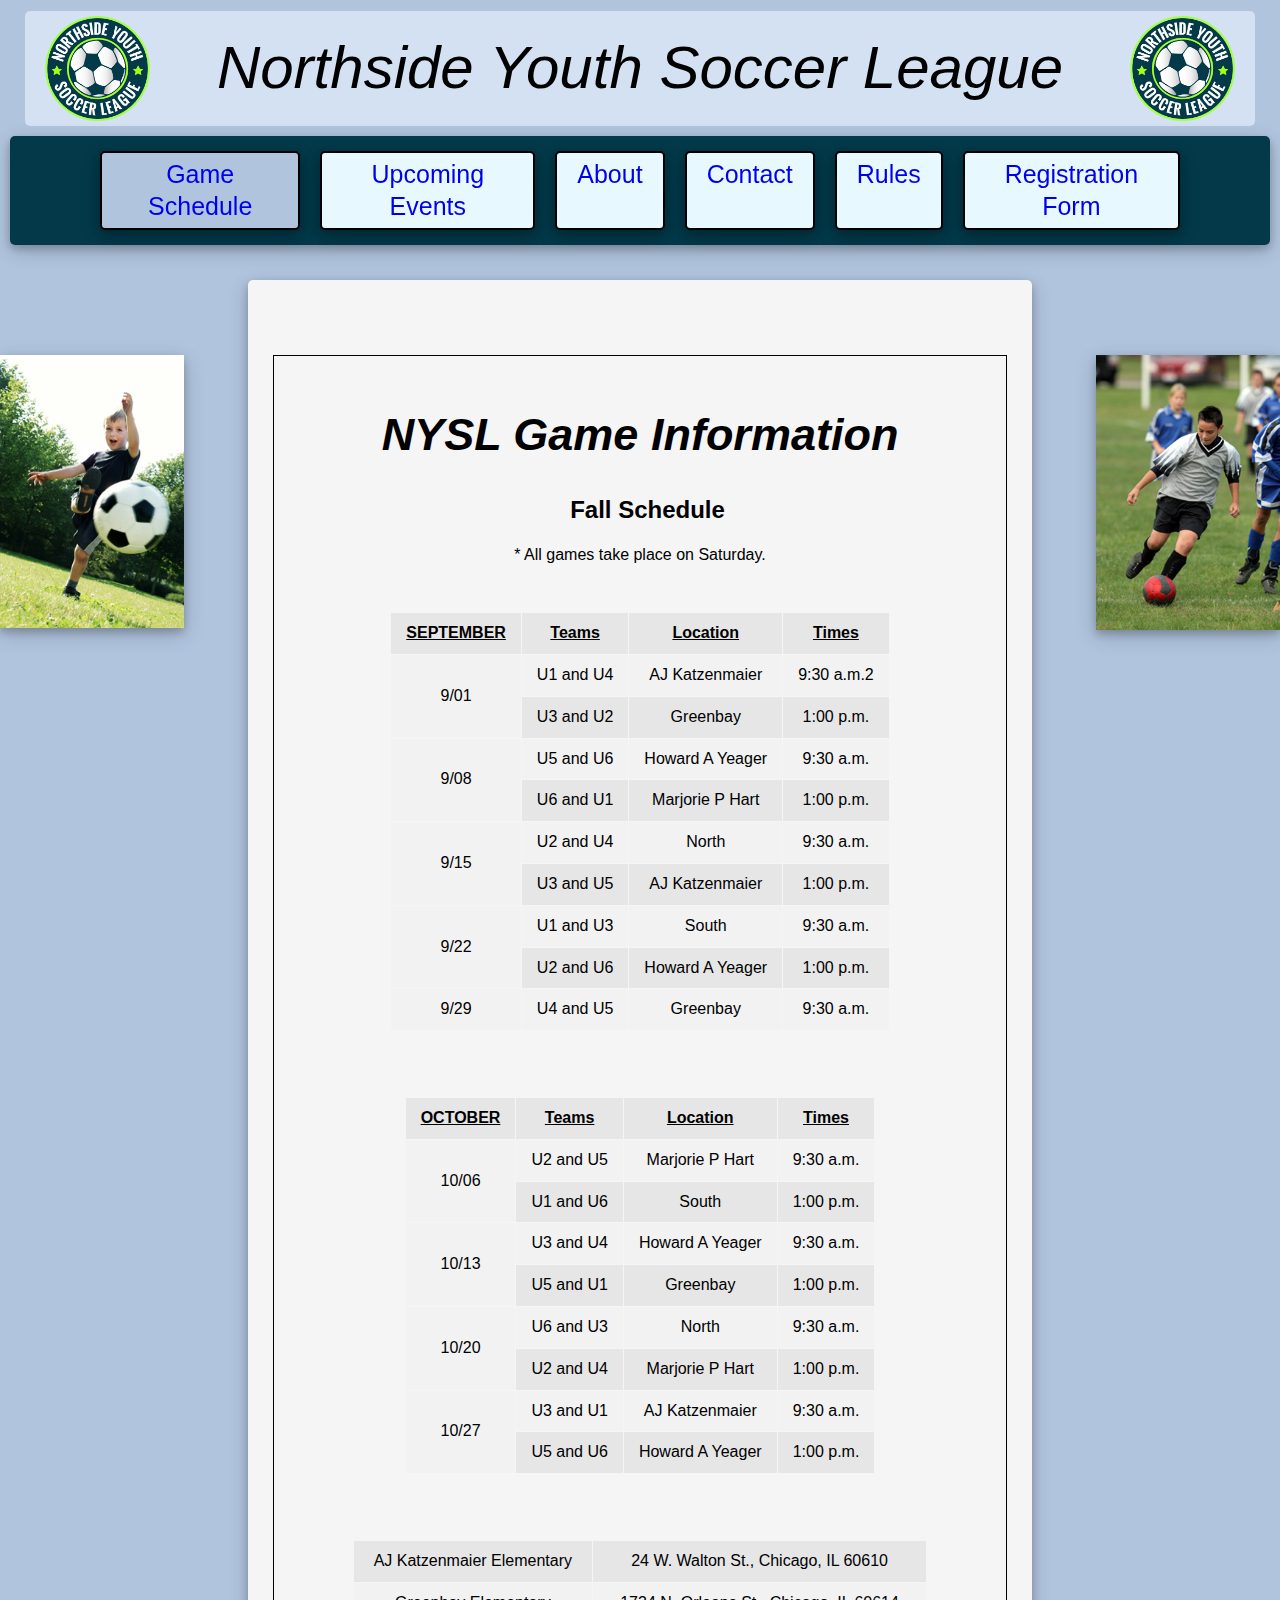
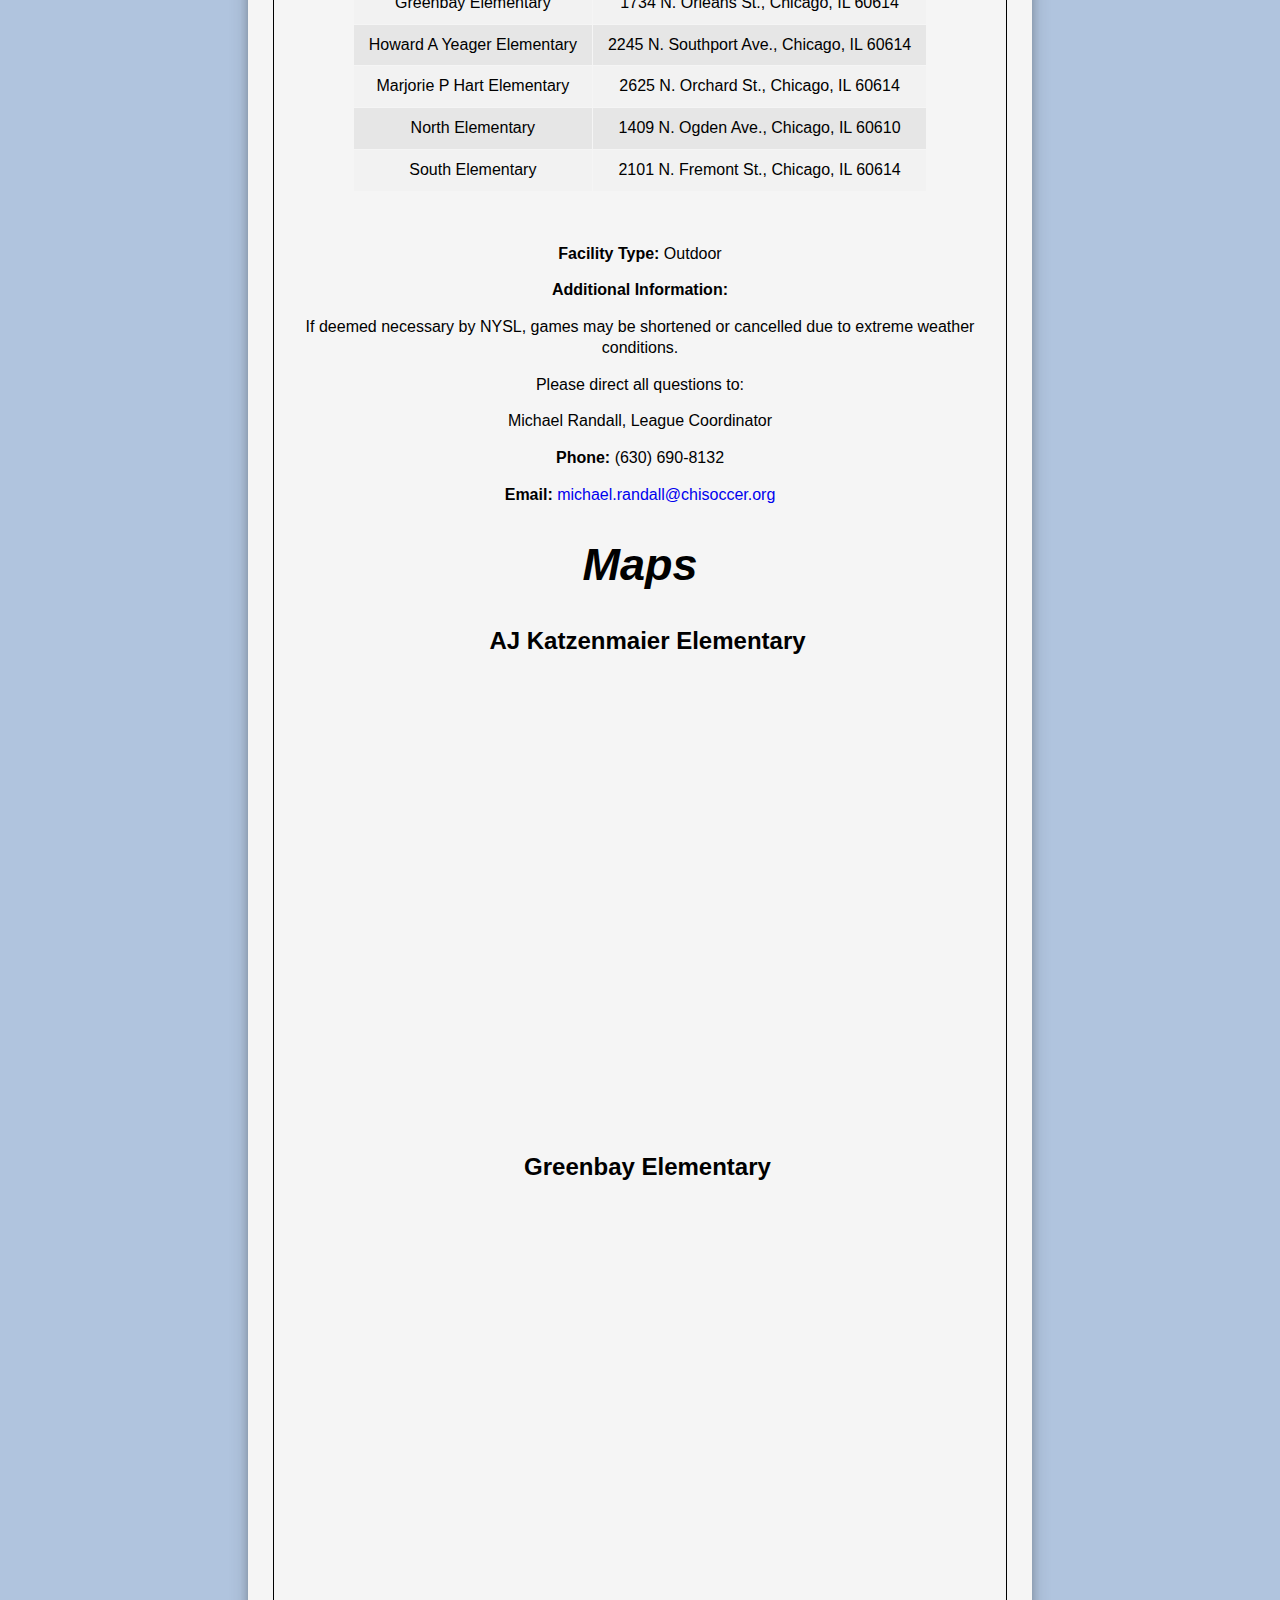
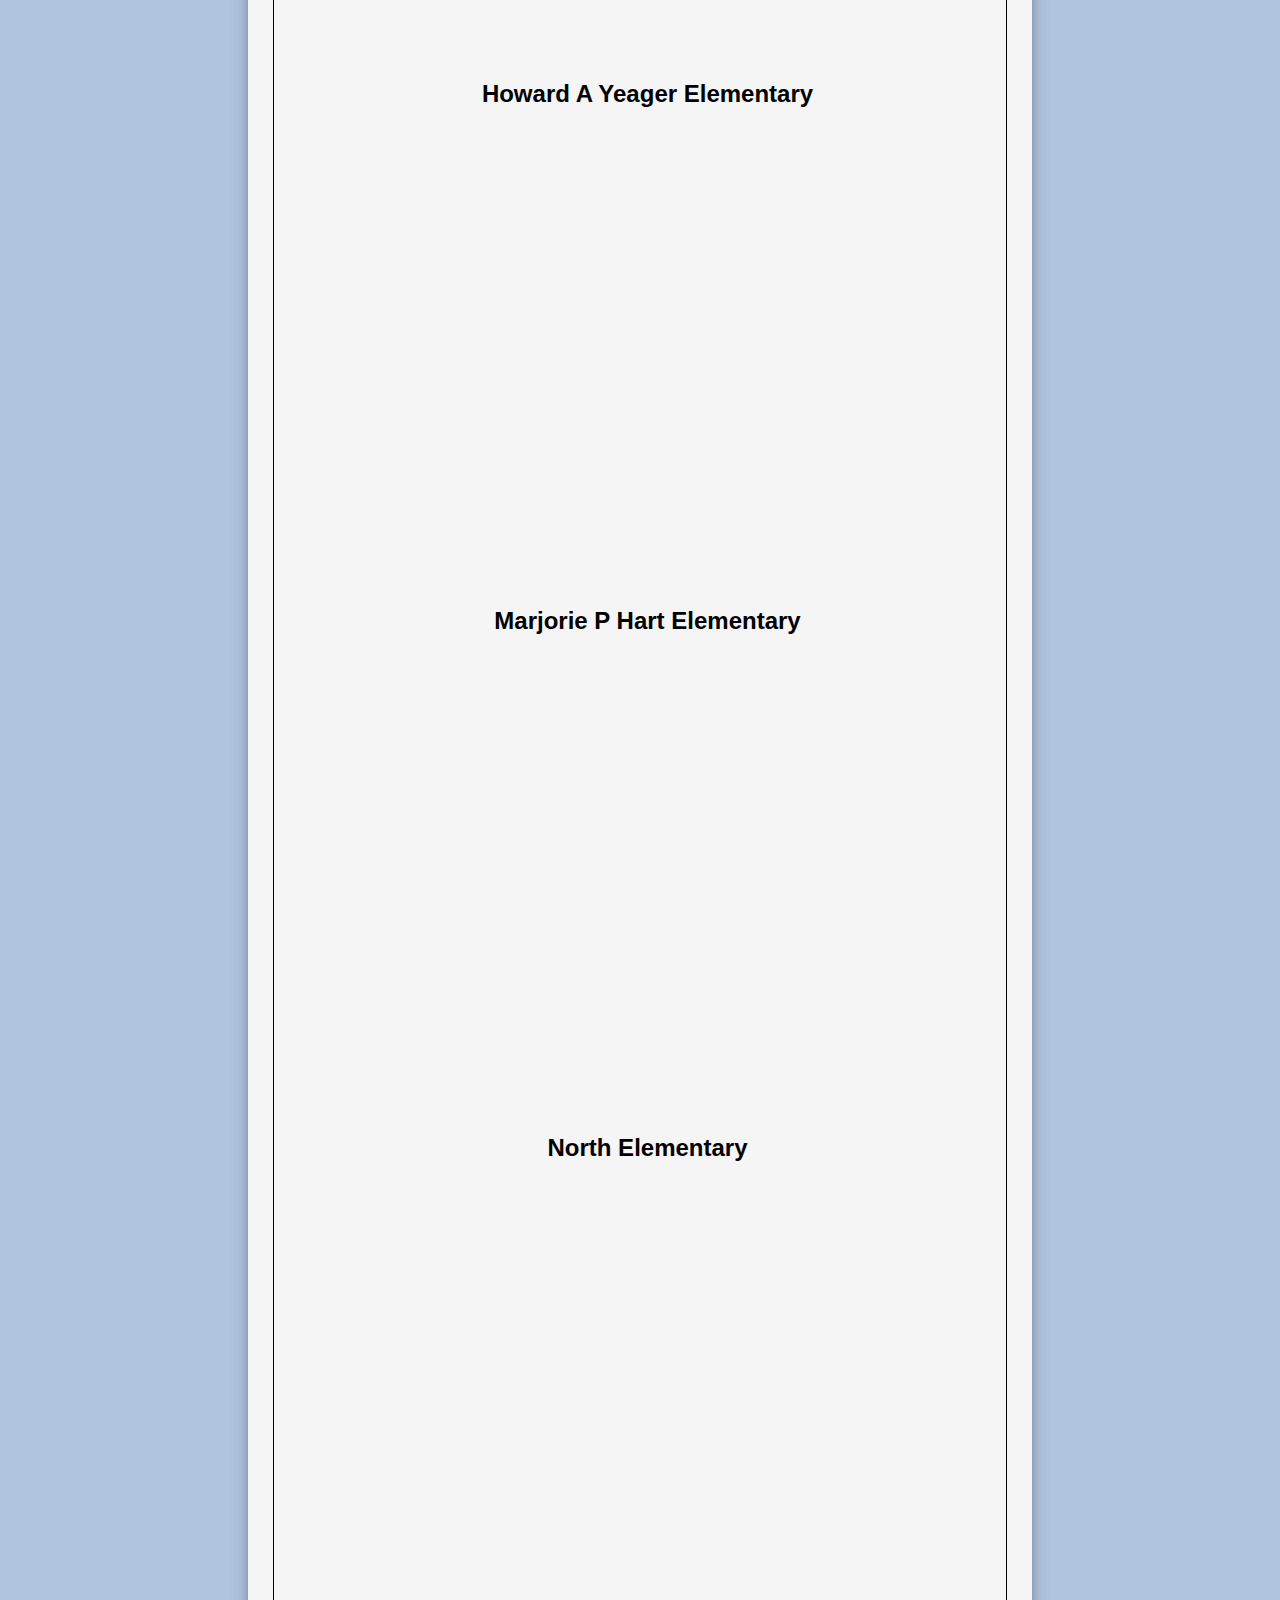
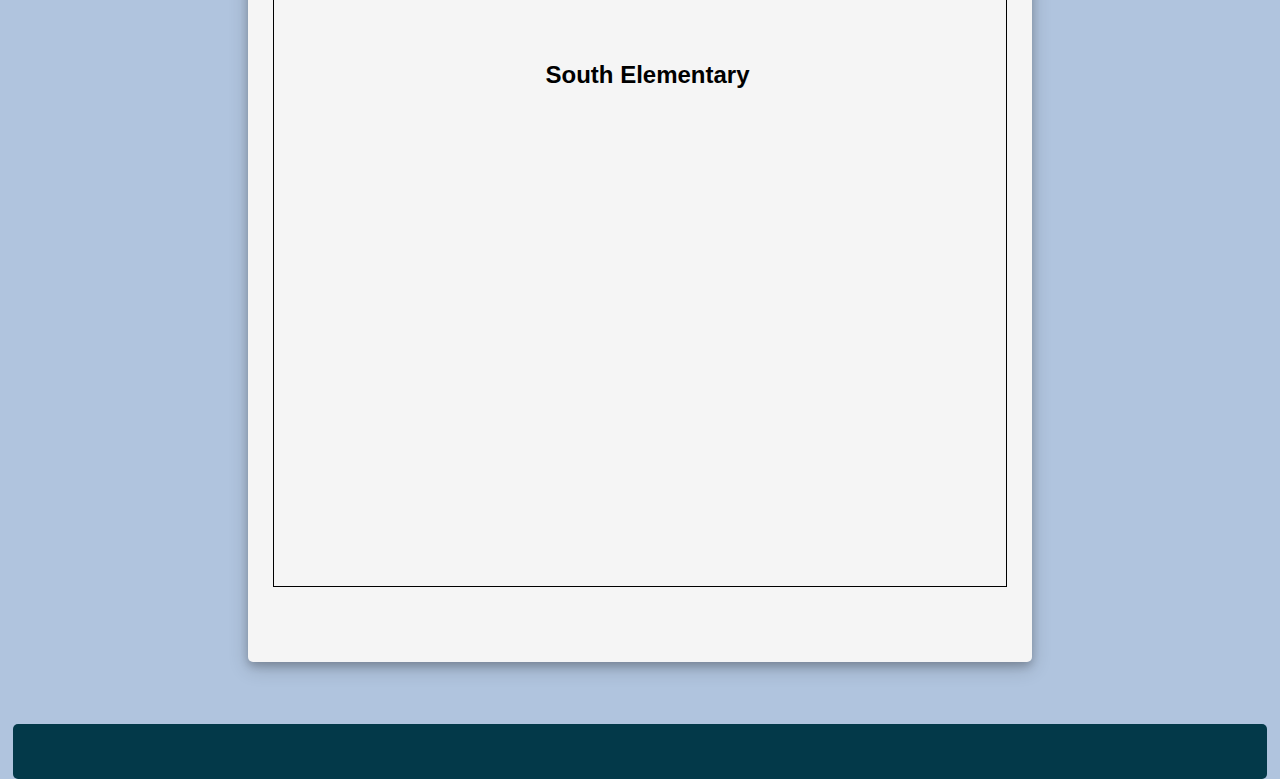
==== index.html @ d5781eac "Add files via upload" ====
<!DOCTYPE html>
<html lang="en">

<head>
    <link rel="stylesheet" href="styles/style.css">
    <link href="https://fonts.googleapis.com/css?family=Bangers" rel="stylesheet">
    <meta charset="utf-8">
    <title>Game Info</title>
</head>

<body>

    <div class="headerWrapper">
        <div class="header">
            <img src="images/nysl_logo.png" alt="logo" class="logo">
            <p class="headerText">
                Northside Youth Soccer League
            </p>
            <img src="images/nysl_logo.png" alt="logo" class="logo">
        </div>
    </div>
    <div class="nav sticky">
        <div class="navButton activeButton">
            <a href="index.html">
                <p class="navText">Game Schedule</p>
            </a>
        </div>
        <div class="navButton">
            <a href="events.html">
                <p class="navText">Upcoming Events</p>
            </a>
        </div>
        <div class="navButton">
            <a href="about.html">
                <p class="navText">About</p>
            </a>
        </div>
        <div class="navButton">
            <a href="contact.html">
                <p class="navText">Contact</p>
            </a>
        </div>
        <div class="navButton">
            <a href="rules.html">
                <p class="navText">Rules</p>
            </a>
        </div>
        <div class="navButton">
            <a href="registration.html">
                <p class="navText">Registration Form</p>
            </a>
        </div>
    </div>
    <div class="bodyBox">
        <div class="sideImages">
            <img src="images/soccer_image1.jpg">
        </div>
        <div class="contentBox">
            <div class="mainContent">
                <div class="mainGameSchedule">
                    <h1>NYSL Game Information</h1>
                    <h2>Fall Schedule</h2>
                    <p id="tab">* All games take place on Saturday.</p>
                    <div class="gameTable">
                        <table>
                            <tr>
                                <th scope="col">SEPTEMBER</th>
                                <th scope="col">Teams</th>
                                <th scope="col">Location</th>
                                <th scope="col">Times</th>
                            </tr>
                            <tr>
                                <td rowspan="2">9/01</td>
                                <td>U1 and U4</td>
                                <td>AJ Katzenmaier</td>
                                <td>9:30 a.m.2</td>
                            </tr>
                            <tr>
                                <td>U3 and U2</td>
                                <td>Greenbay</td>
                                <td>1:00 p.m.</td>
                            </tr>
                            <tr>
                                <td rowspan="2">9/08</td>
                                <td>U5 and U6</td>
                                <td>Howard A Yeager</td>
                                <td>9:30 a.m.</td>
                            </tr>
                            <tr>

                                <td>U6 and U1 </td>
                                <td>Marjorie P Hart</td>
                                <td>1:00 p.m.</td>
                            </tr>
                            <tr>
                                <td rowspan="2">9/15</td>
                                <td>U2 and U4</td>
                                <td>North</td>
                                <td>9:30 a.m.</td>
                            </tr>
                            <tr>

                                <td>U3 and U5</td>
                                <td>AJ Katzenmaier</td>
                                <td>1:00 p.m.</td>
                            </tr>
                            <tr>
                                <td rowspan="2">9/22</td>
                                <td>U1 and U3</td>
                                <td>South</td>
                                <td>9:30 a.m.</td>
                            </tr>
                            <tr>

                                <td>U2 and U6</td>
                                <td>Howard A Yeager</td>
                                <td>1:00 p.m.</td>
                            </tr>
                            <tr>
                                <td>9/29 </td>
                                <td>U4 and U5</td>
                                <td>Greenbay </td>
                                <td>9:30 a.m.</td>
                            </tr>
                        </table>
                    </div>
                    <div class="gameTable">
                        <table>
                            <tr>
                                <th scope="col">OCTOBER</th>
                                <th scope="col">Teams</th>
                                <th scope="col">Location</th>
                                <th scope="col">Times</th>
                            </tr>
                            <tr>
                                <td rowspan="2">10/06</td>
                                <td>U2 and U5</td>
                                <td>Marjorie P Hart</td>
                                <td>9:30 a.m.</td>
                            </tr>
                            <tr>

                                <td>U1 and U6</td>
                                <td>South</td>
                                <td>1:00 p.m.</td>
                            </tr>
                            <tr>
                                <td rowspan="2">10/13</td>
                                <td>U3 and U4</td>
                                <td>Howard A Yeager</td>
                                <td>9:30 a.m.</td>
                            </tr>
                            <tr>

                                <td>U5 and U1</td>
                                <td>Greenbay</td>
                                <td>1:00 p.m.</td>
                            </tr>
                            <tr>
                                <td rowspan="2">10/20</td>
                                <td>U6 and U3</td>
                                <td>North</td>
                                <td>9:30 a.m.</td>
                            </tr>
                            <tr>

                                <td>U2 and U4</td>
                                <td>Marjorie P Hart</td>
                                <td>1:00 p.m.</td>
                            </tr>
                            <tr>
                                <td rowspan="2">10/27</td>
                                <td>U3 and U1</td>
                                <td>AJ Katzenmaier</td>
                                <td>9:30 a.m.</td>
                            </tr>
                            <tr>

                                <td>U5 and U6</td>
                                <td>Howard A Yeager</td>
                                <td>1:00 p.m.</td>
                            </tr>
                        </table>
                    </div>
                    <table class="gameTable">
                        <tr>
                            <td>AJ Katzenmaier Elementary</td>
                            <td>24 W. Walton St., Chicago, IL 60610</td>
                        </tr>
                        <tr>
                            <td>Greenbay Elementary</td>
                            <td>1734 N. Orleans St., Chicago, IL 60614</td>
                        </tr>
                        <tr>
                            <td>Howard A Yeager Elementary</td>
                            <td>2245 N. Southport Ave., Chicago, IL 60614</td>
                        </tr>
                        <tr>
                            <td>Marjorie P Hart Elementary</td>
                            <td>2625 N. Orchard St., Chicago, IL 60614</td>
                        </tr>
                        <tr>
                            <td>North Elementary</td>
                            <td>1409 N. Ogden Ave., Chicago, IL 60610</td>
                        </tr>
                        <tr>
                            <td>South Elementary</td>
                            <td>2101 N. Fremont St., Chicago, IL 60614</td>
                        </tr>
                    </table>
                    <div>
                        <p><strong>Facility Type:</strong>
                            Outdoor</p>
                        <p><strong>Additional Information:</strong></p>
                        <p>If deemed necessary by NYSL, games may be shortened or
                            cancelled due to extreme weather conditions.</p>
                        <p>Please direct all questions to:</p>
                        <p>Michael Randall, League Coordinator</p>
                        <p><strong>Phone:</strong>
                            (630) 690-8132</p>
                        <strong>Email:</strong> <a
                            href=mailto:"michael.randall@chisoccer.org">michael.randall@chisoccer.org</a>
                    </div>
                    <div>
                        <h1>Maps</h1>
                        <h2>AJ Katzenmaier Elementary</h2>
                        <iframe
                            src="https://www.google.com/maps/embed?pb=!1m18!1m12!1m3!1d2969.6540604262254!2d-87.63123908431781!3d41.90029637200337!2m3!1f0!2f0!3f0!3m2!1i1024!2i768!4f13.1!3m3!1m2!1s0x880fd34e07f6bac3%3A0x68a82e5d59952c86!2s24+W+Walton+St%2C+Chicago%2C+IL+60610%2C+USA!5e0!3m2!1sen!2ses!4v1556100492993!5m2!1sen!2ses"
                            frameborder="0" style="border:0" allowfullscreen></iframe><br>
                        <h2>Greenbay Elementary </h2>
                        <iframe
                            src="https://www.google.com/maps/embed?pb=!1m18!1m12!1m3!1d2969.0258843688616!2d-87.64002798455778!3d41.91380227921926!2m3!1f0!2f0!3f0!3m2!1i1024!2i768!4f13.1!3m3!1m2!1s0x880fd34073f306a3%3A0x9e1726bbf8f23f0e!2s1734+N+Orleans+St%2C+Chicago%2C+IL+60614%2C+USA!5e0!3m2!1sen!2ses!4v1556100606708!5m2!1sen!2ses"
                            frameborder="0" style="border:0" allowfullscreen></iframe>
                        <h2>Howard A Yeager Elementary</h2>
                        <iframe
                            src="https://www.google.com/maps/embed?pb=!1m18!1m12!1m3!1d2968.585683085616!2d-87.66511458455746!3d41.92326457921871!2m3!1f0!2f0!3f0!3m2!1i1024!2i768!4f13.1!3m3!1m2!1s0x880fd2e37f9b8d2d%3A0x62ad8b907dd755d6!2s2245+N+Southport+Ave%2C+Chicago%2C+IL+60614%2C+USA!5e0!3m2!1sen!2ses!4v1556100834957!5m2!1sen!2ses"
                            frameborder="0" style="border:0" allowfullscreen></iframe>
                        <h2>Marjorie P Hart Elementary</h2>
                        <iframe
                            src="https://www.google.com/maps/embed?pb=!1m18!1m12!1m3!1d2968.291728953146!2d-87.64808628431719!3d41.929582270169455!2m3!1f0!2f0!3f0!3m2!1i1024!2i768!4f13.1!3m3!1m2!1s0x880fd30f2630e551%3A0x3e719e44a5cef714!2s2625+N+Orchard+St%2C+Chicago%2C+IL+60614%2C+USA!5e0!3m2!1sen!2ses!4v1556100865221!5m2!1sen!2ses"
                            frameborder="0" style="border:0" allowfullscreen></iframe>
                        <h2>North Elementary</h2>
                        <iframe
                            src="https://www.google.com/maps/embed?pb=!1m18!1m12!1m3!1d2969.3376141596673!2d-87.64837698431766!3d41.90710047157734!2m3!1f0!2f0!3f0!3m2!1i1024!2i768!4f13.1!3m3!1m2!1s0x880fd33af0e6ccc3%3A0x26c81c1d557667da!2s1409+N+Ogden+Ave%2C+Chicago%2C+IL+60610%2C+USA!5e0!3m2!1sen!2ses!4v1556100893014!5m2!1sen!2ses"
                            frameborder="0" style="border:0" allowfullscreen></iframe>
                        <h2>South Elementary</h2>
                        <iframe
                            src="https://www.google.com/maps/embed?pb=!1m18!1m12!1m3!1d2968.7477648266286!2d-87.65355538431739!3d41.91978077078336!2m3!1f0!2f0!3f0!3m2!1i1024!2i768!4f13.1!3m3!1m2!1s0x880fd3196fb41dc7%3A0x970be7f7d6336df5!2s2101+N+Fremont+St%2C+Chicago%2C+IL+60614%2C+USA!5e0!3m2!1sen!2ses!4v1556100913142!5m2!1sen!2ses"
                            frameborder="0" style="border:0" allowfullscreen></iframe>
                    </div>
                </div>
            </div>
        </div>
        <div class="sideImages">
            <img src="images/soccer_image3.jpg">
        </div>
    </div>
    <div class="footer">
    </div>
</body>

</html>
---- styles/style.css ----
html,
body,
div,
span,
applet,
object,
iframe,
h1,
h2,
h3,
h4,
h5,
h6,
p,
blockquote,
pre,
a,
abbr,
acronym,
address,
big,
cite,
code,
del,
dfn,
em,
img,
ins,
kbd,
q,
s,
samp,
small,
strike,
strong,
sub,
sup,
tt,
var,
b,
u,
i,
center,
dl,
dt,
dd,
ol,
ul,
li,
fieldset,
form,
label,
legend,
table,
caption,
tbody,
tfoot,
thead,
tr,
th,
td,
article,
aside,
canvas,
details,
embed,
figure,
figcaption,
footer,
header,
hgroup,
menu,
nav,
output,
ruby,
section,
summary,
time,
mark,
audio,
video {

    font-family: Century Gothic, CenturyGothic, AppleGothic, sans-serif;
}

/* HTML5 display-role reset for older browsers */
article,
aside,
details,
figcaption,
figure,
footer,
header,
hgroup,
menu,
nav,
section {
    display: block;
}

h1 {
    font-size: 45px;
    font-style: italic;
}

h2 {
    padding-left: 15px;
    font-weight: 900;
}

h3 {
    font-size: 30px;
    text-indent: 40px;
}

h4 {
    font-size: 24px;
    text-indent: 20px;
}

h5 {
    font-size: 30px;
    margin: 20px 0px;
}

img {
    max-width: 100%;
}

.headerWrapper {
    text-align: center;
}

.header {
    font-size: 60px;
    font-style: italic;
    text-align: center;
    /* box-shadow: 0 4px 8px 0 rgba(0, 0, 0, 0.2), 0 6px 20px 0 rgba(0, 0, 0, 0.19); */
    max-width: 100%;
    border-radius: 5px;
    margin-top: -10px;
    display: inline-block;
    background-color: rgb(211, 225, 243)
}

.headerText {
    display: inline;
    padding: 5px 30px;
    vertical-align: middle;
}

.logo {
    width: 105px;
    padding: 5px 20px;
    vertical-align: middle;
}

body {
    background-color: lightsteelblue;
    text-align: center;
    line-height: 1.3;
    display: inline;
}

.nav {
    display: flex;
    font-size: 25px;
    background-color: #033949;
    box-shadow: 0 4px 8px 0 rgba(0, 0, 0, 0.2), 0 6px 20px 0 rgba(0, 0, 0, 0.19);
    margin: 10px;
    padding: 5px 80px;
    justify-content: space-between;
    border-radius: 5px;
    z-index: 1;
}

.navButton {
    background-color: #e7f9fe;
    padding: 10px;
    margin: 10px;
    box-shadow: 0 4px 8px 0 rgba(0, 0, 0, 0.2), 0 6px 20px 0 rgba(0, 0, 0, 0.19);
    border-radius: 5px;
    border: 2px solid black;
    padding: 5px 20px;
}

.sticky {
    position: -webkit-sticky;
    position: sticky;
    top: 0;
}

.navButton:hover {
    background-color: lightsteelblue;
}

.navText {
    margin: 0px;
}

.bodyBox {
    display: flex;
    justify-content: center;
    align-items: flex-start;
}

.sideImages {
    display: flex;
    margin-top: 100px;
    box-shadow: 0 4px 8px 0 rgba(0, 0, 0, 0.2), 0 6px 20px 0 rgba(0, 0, 0, 0.19);
}

.contentBox {
    position: relative;
    display: inline-block;
    background-color: whitesmoke;
    color: black;
    margin: 25px 5% 0 5%;
    padding: 25px;
    box-shadow: 0 4px 8px 0 rgba(0, 0, 0, 0.2), 0 6px 20px 0 rgba(0, 0, 0, 0.19);
    width: 1000px;
    border-radius: 5px;
}

.mainContent {
    border: 1px solid black;
    text-align: left;
    margin: 50px 0px;
    padding: 20px;
    font-size: 16px;
}

.mainImage {
    max-width: 600px;
    display: block;
    margin-left: auto;
    margin-right: auto;
}

.mainGameSchedule {
    text-align: center;
}

.gameTable {
    display: inline-block;
}

.registrationForm {
    border: 1px solid black;
    text-align: left;
    padding: 25px 10px;
    font-size: 18px;
}

.footer {
    position: relative;
    width: 98%;
    background-color: #033949;
    height: 55px;
    bottom: -50px;
    margin: 1%;
    border-radius: 5px;
}

a:visited {
    color: purple;
}

a:active {
    color: red;
}

a {
    text-decoration: none;
}

a:hover {
    transition: all 0.35s
}

ol {
    margin: 0px 19px;
    padding-left: 35px;
}

ol>li:before {
    display: inline-block;
    width: 1.6em;
    padding-right: 0.5em;
    font-weight: bold;
    text-align: right;
}

ul {
    padding-right: 10px;
    line-height: 1.4;
}

table {
    border-collapse: separate;
    border-spacing: 1px;
    padding: 30px;
}

th,
td {
    padding: 10px 15px;
}

thead {
    background: #395870;
    color: #fff;
}

tbody tr:nth-child(even) {
    background: #f2f2f2;
}

tbody tr:nth-child(odd) {
    background: #e6e6e6;
}

th {
    text-decoration: underline;
}

form {
    font: 15px/1.5 "Helvetica Neue", Helvetica, Arial, sans-serif;
    display: flex;
}

fieldset {
    border: 0;
    display: flex;
}

input {
    border-radius: 15px;
    font: 14px/1.4 "Helvetica Neue", Helvetica, Arial, sans-serif;
    margin: 5px;
    width: 100%;
    flex-wrap: nowrap;
    margin-right: 20px;
}

.account-info label {
    color: #395870;
    display: flex;
    font-weight: bold;
    align-items: center;
}

.accountInfo {
    width: 100%;
}

.itemText {
    color: #395870;
    font-weight: bold;
    display: flex;
    align-items: center;
}

.nearText {
    color: #395870;
    font-weight: bold;
    display: flex;
    align-items: center;
    margin-bottom: 0px;
}

.formLine {
    display: flex;
    align-items: center;
    width: 100%;
    color: #395870;
    font-weight: bold;
}

.schools {
    display: flex;
    justify-content: space-evenly;
    margin-bottom: 40px;
}

.school {
    display: flex;
    flex-direction: column;
}

.activeButton {
    background-color: lightsteelblue;
}

.schoolBox {
    height: 30px;
    border: 1px solid black;
    border-spacing: 50px;
    align-self: center
}

.positionsBox {
    display: flex;
    flex-wrap: wrap;
    padding-right: 670px;
}

.alreadyBox {
    display: flex;
    width: 25%;
    color: #395870;
    font-weight: bold;
    margin: 50px 10px 0px 0px;
}

.jerseySize {
    display: flex;
    margin: 10px 20px 0px 30px;
    width: 50%;
    justify-content: space-between;

}

.uniformBox1 {
    display: flex;
    flex-wrap: wrap;
    width: 160px;
    padding-right: 40px
}

.uniformBox2 {
    display: flex;
    flex-wrap: wrap;
    width: 150px;
    padding-right: 40px
}

.permissionText {
    margin: 0px 20px 30px;
}

.account-action {
    background: #f0f0f2;
    border-top: 1px solid #c6c7cc;
    box-shadow: 0 4px 8px 0 rgba(0, 0, 0, 0.2), 0 6px 20px 0 rgba(0, 0, 0, 0.19);
    margin: 0px 20px 20px 20px;
    border-radius: 15px;
    padding: 0px 30px;
}

.account-action .btn {
    background: linear-gradient(#49708f, #293f50);
    border: 0;
    color: #fff;
    cursor: pointer;
    font-weight: bold;
    float: left;
    padding: 8px 16px;
    margin: 20px 0px;
    width: 100px;
}

.account-action label {
    color: #7c7c80;
    font-size: 12px;
    float: left;
    margin: 10px 0 0 20px;
}

input[type=checkbox]:not(old),
input[type=radio]:not(old) {
    margin: 2px;
    margin-left: 30px;
    width: 20px;
}

.positionsBox input {
    margin: 0px;
    padding: 0px;
}

iframe {
    width: 600px;
    height: 450px;
}
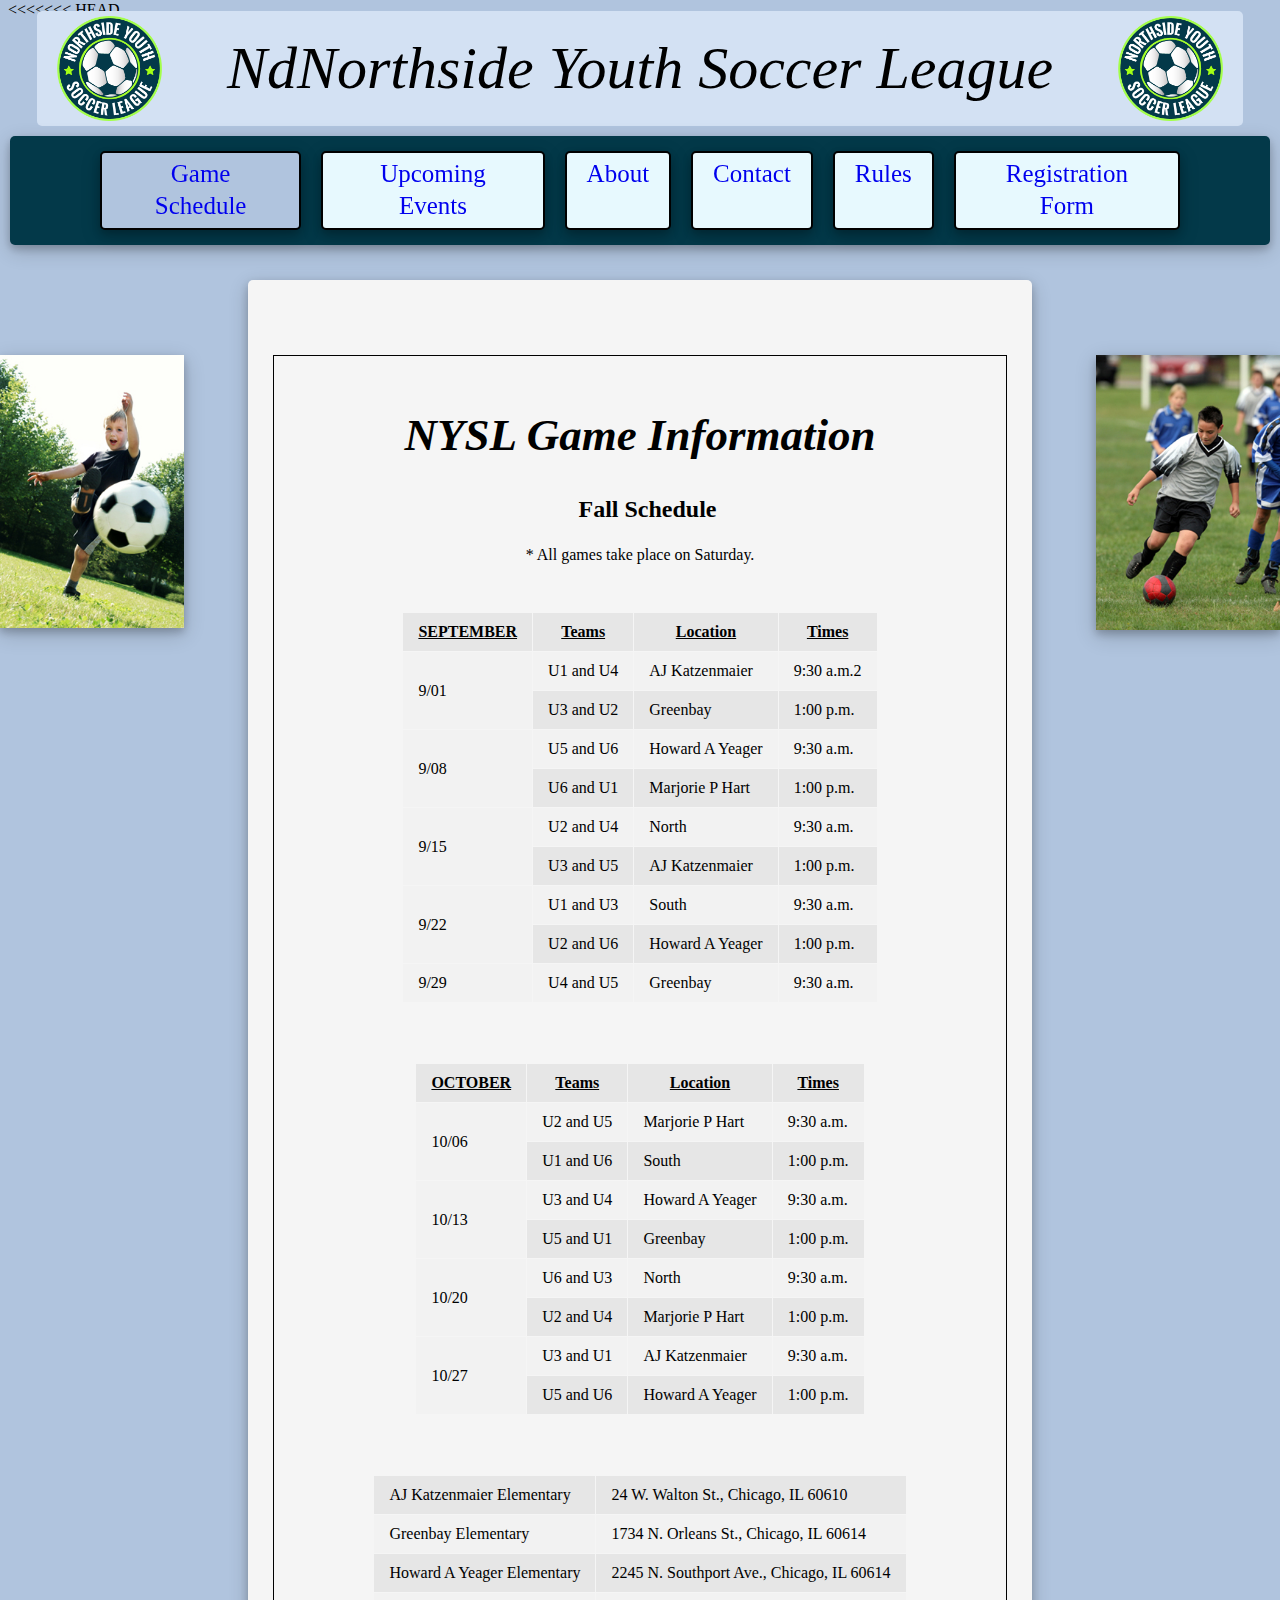
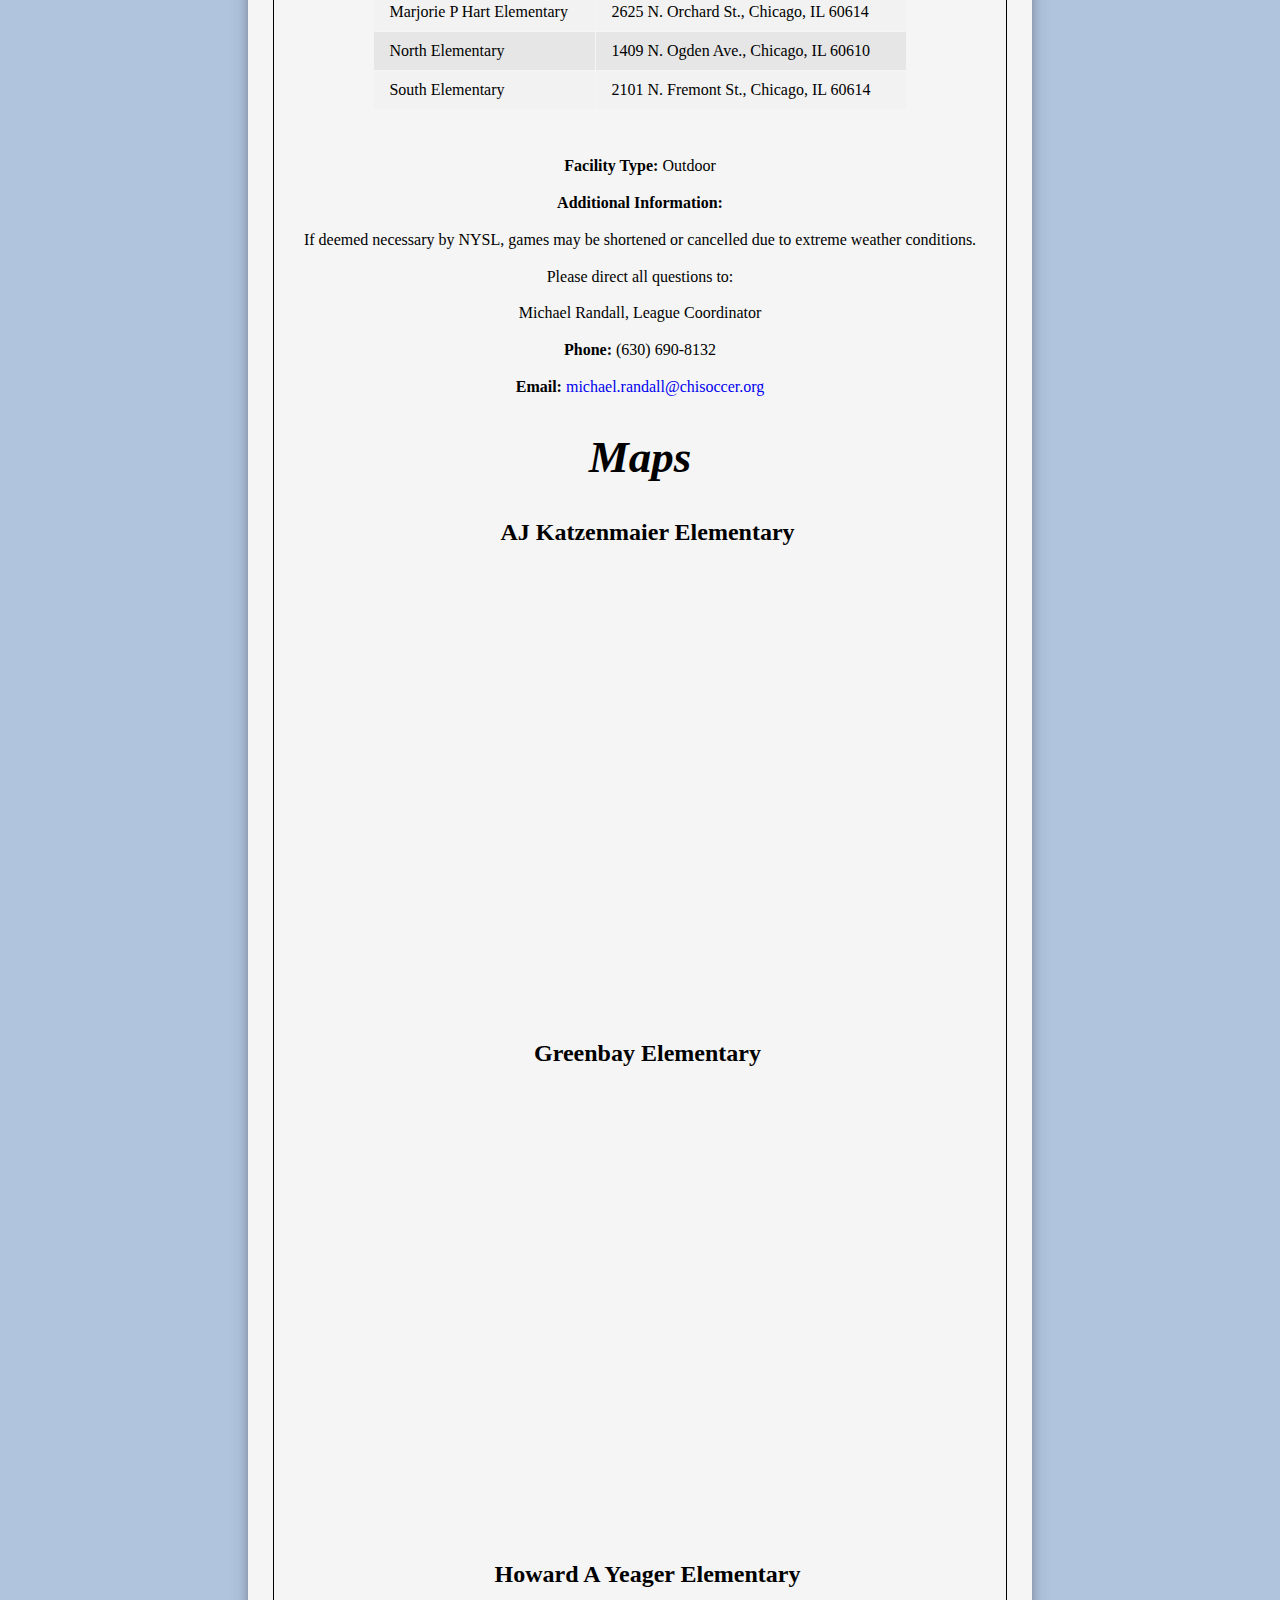
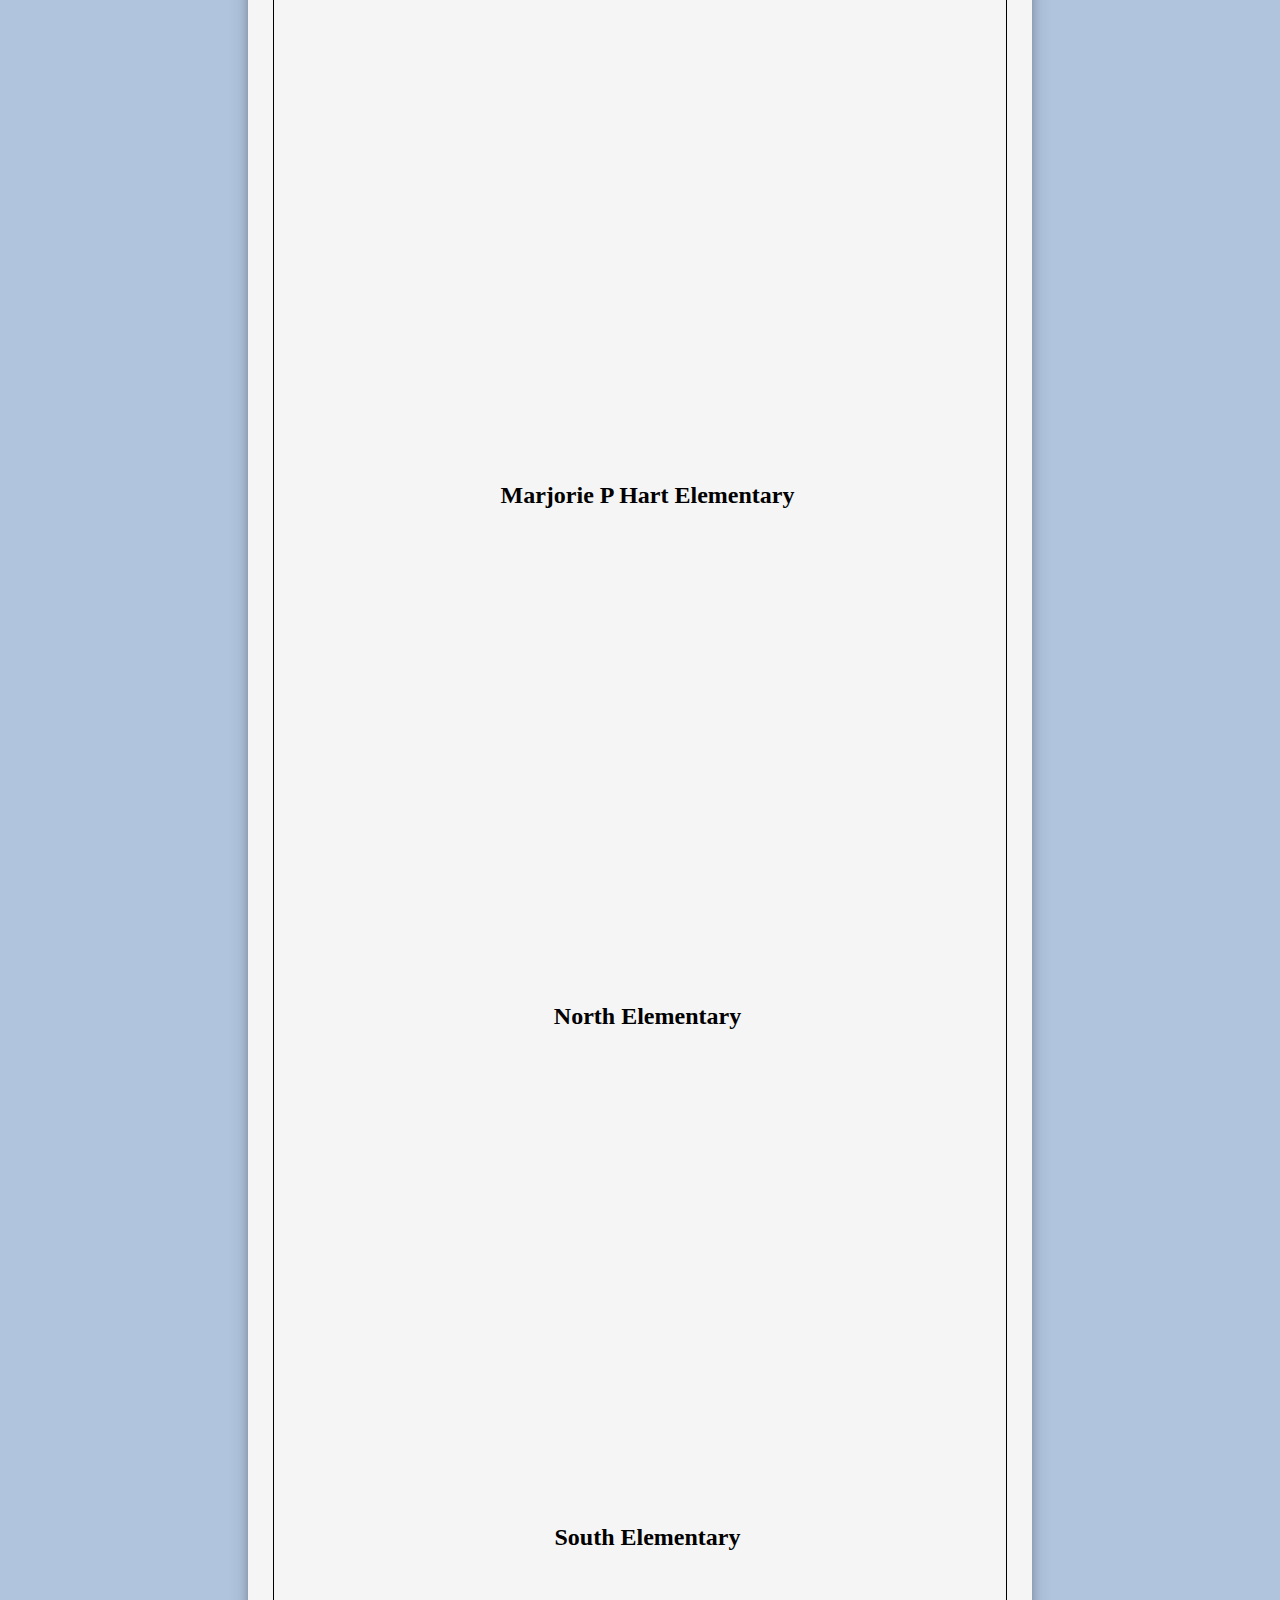
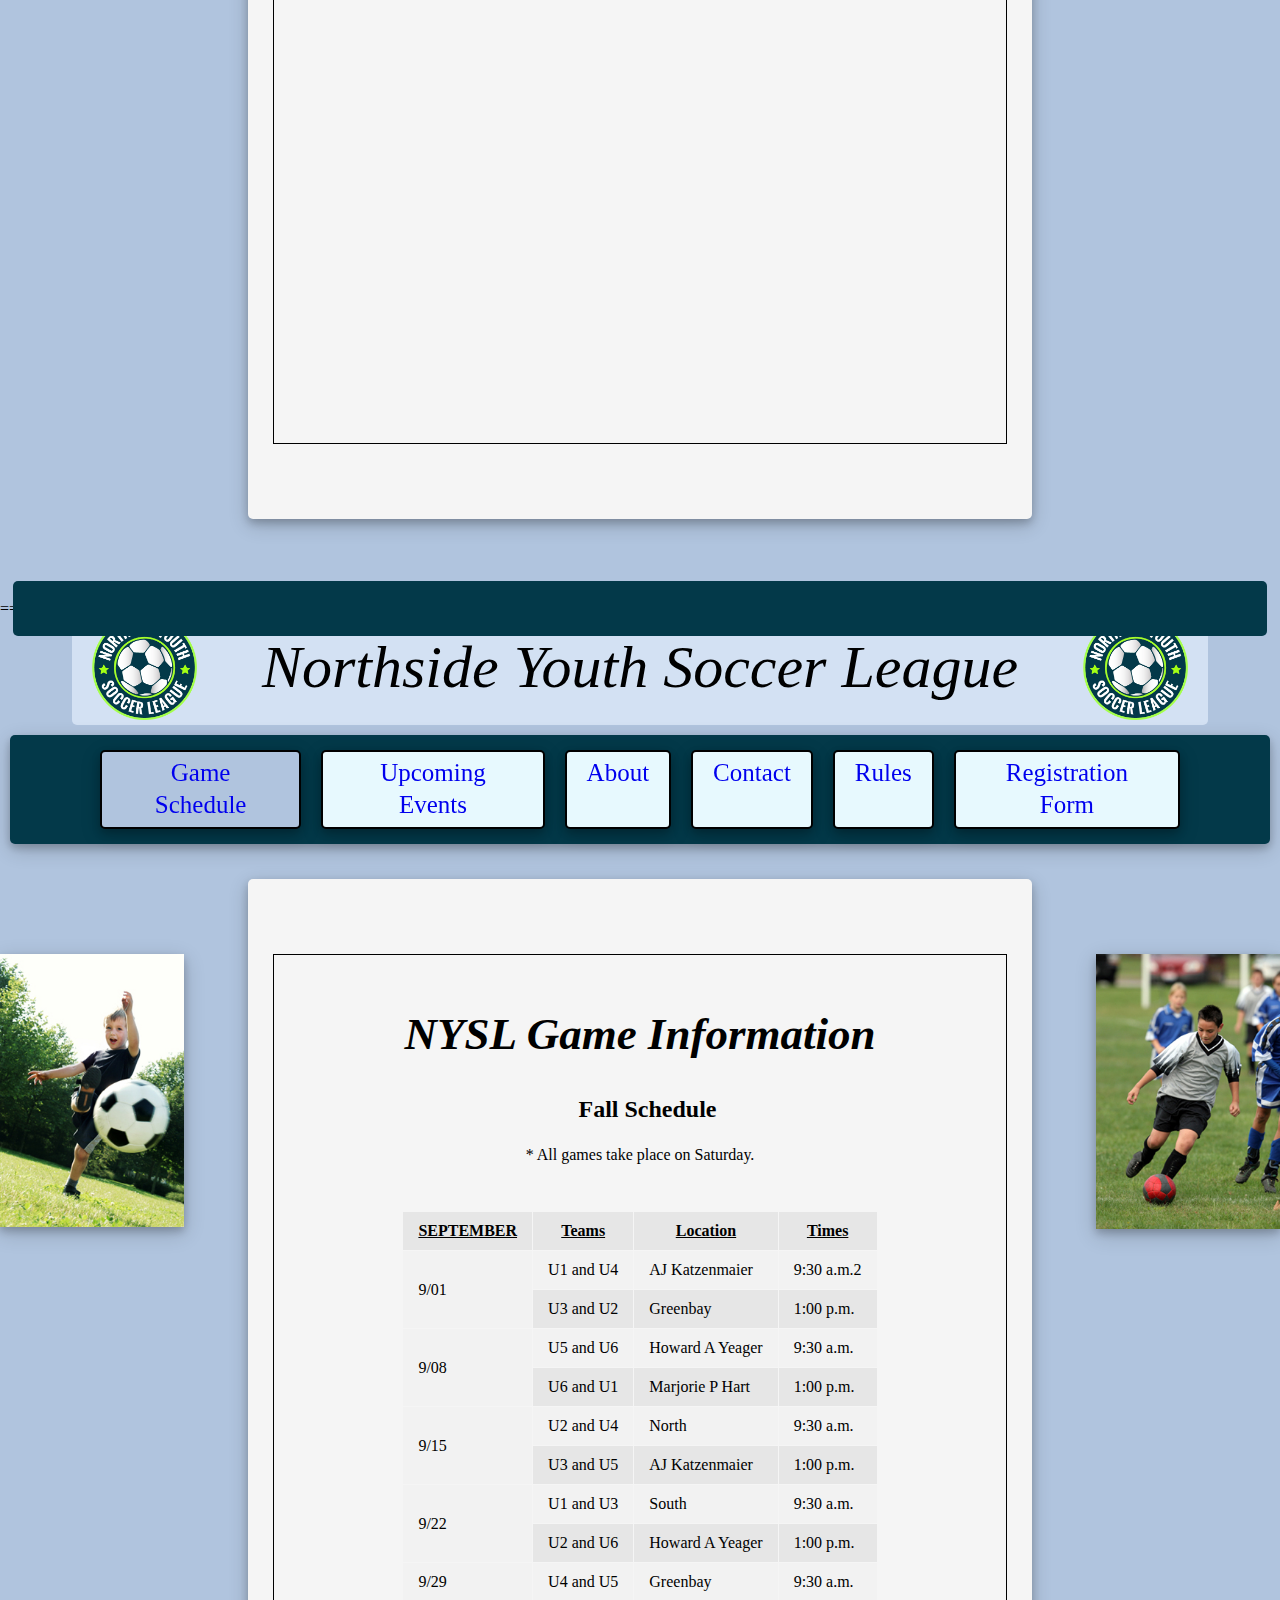
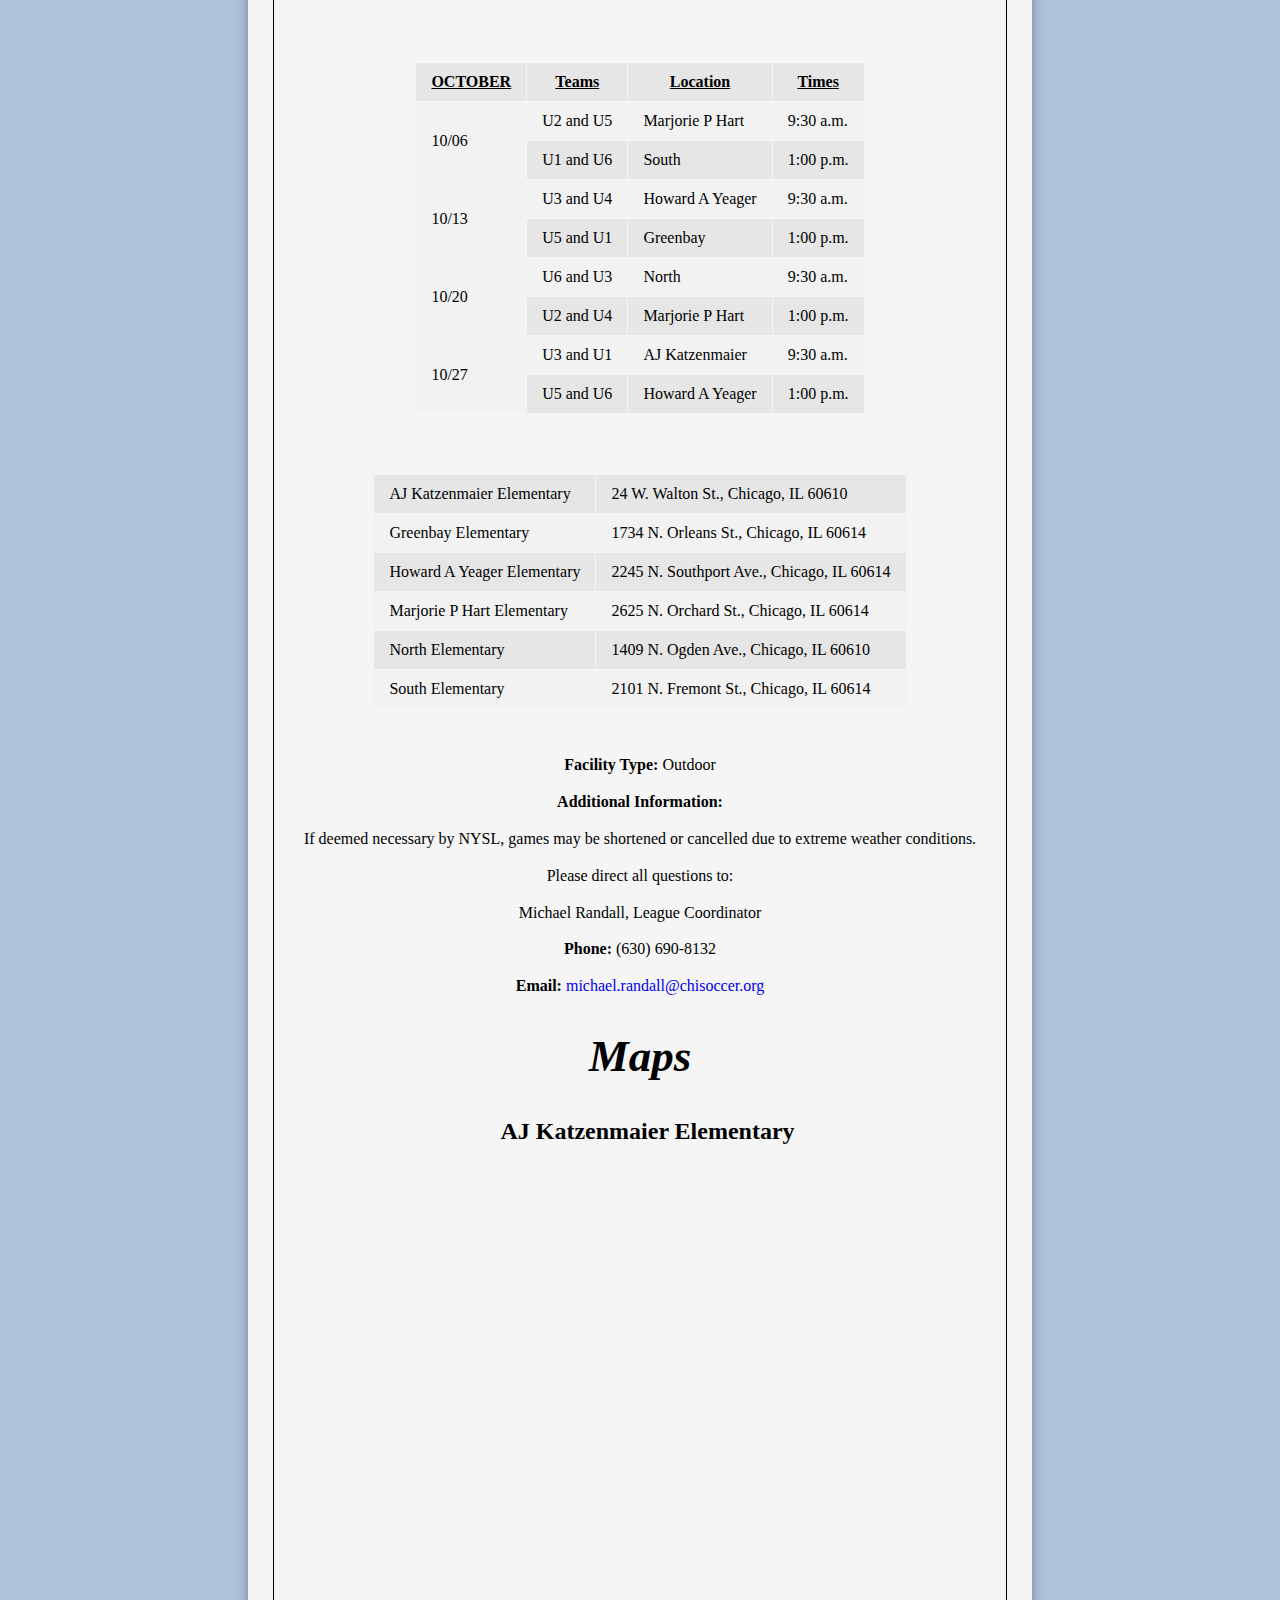
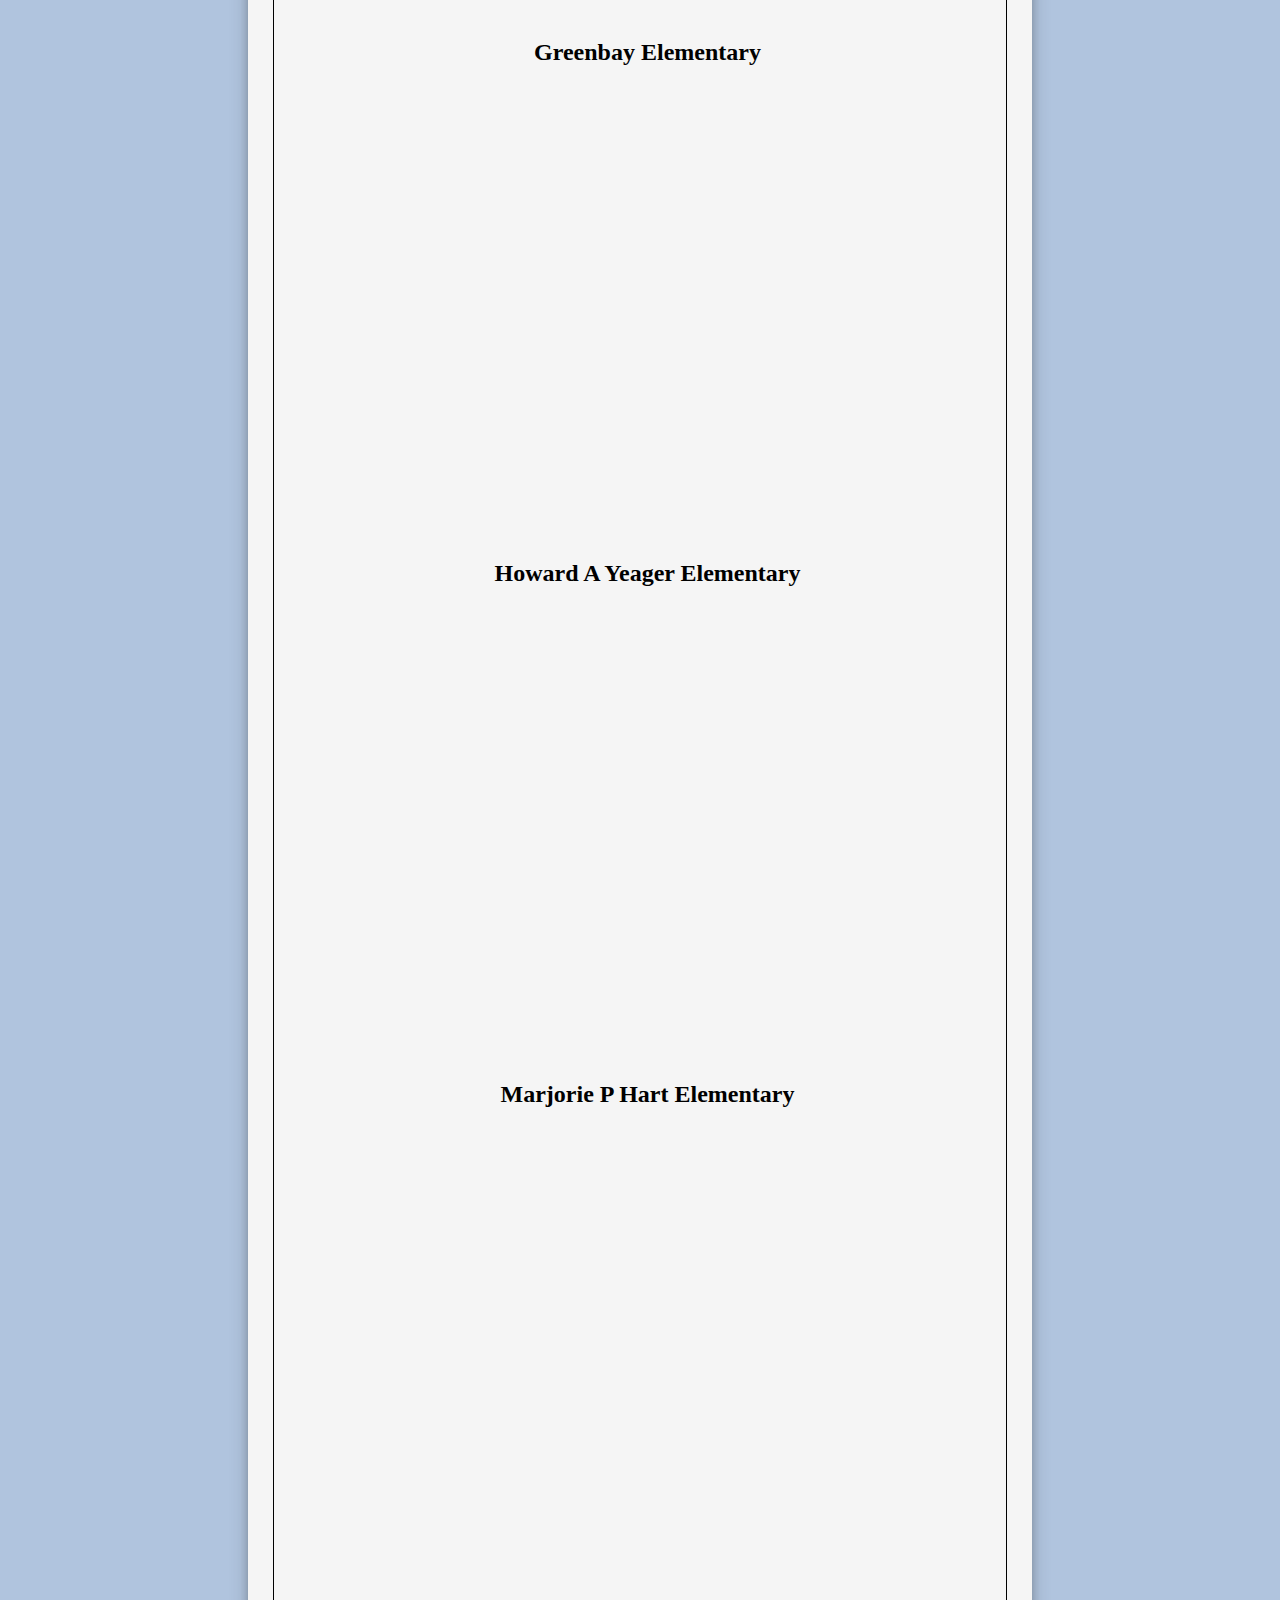
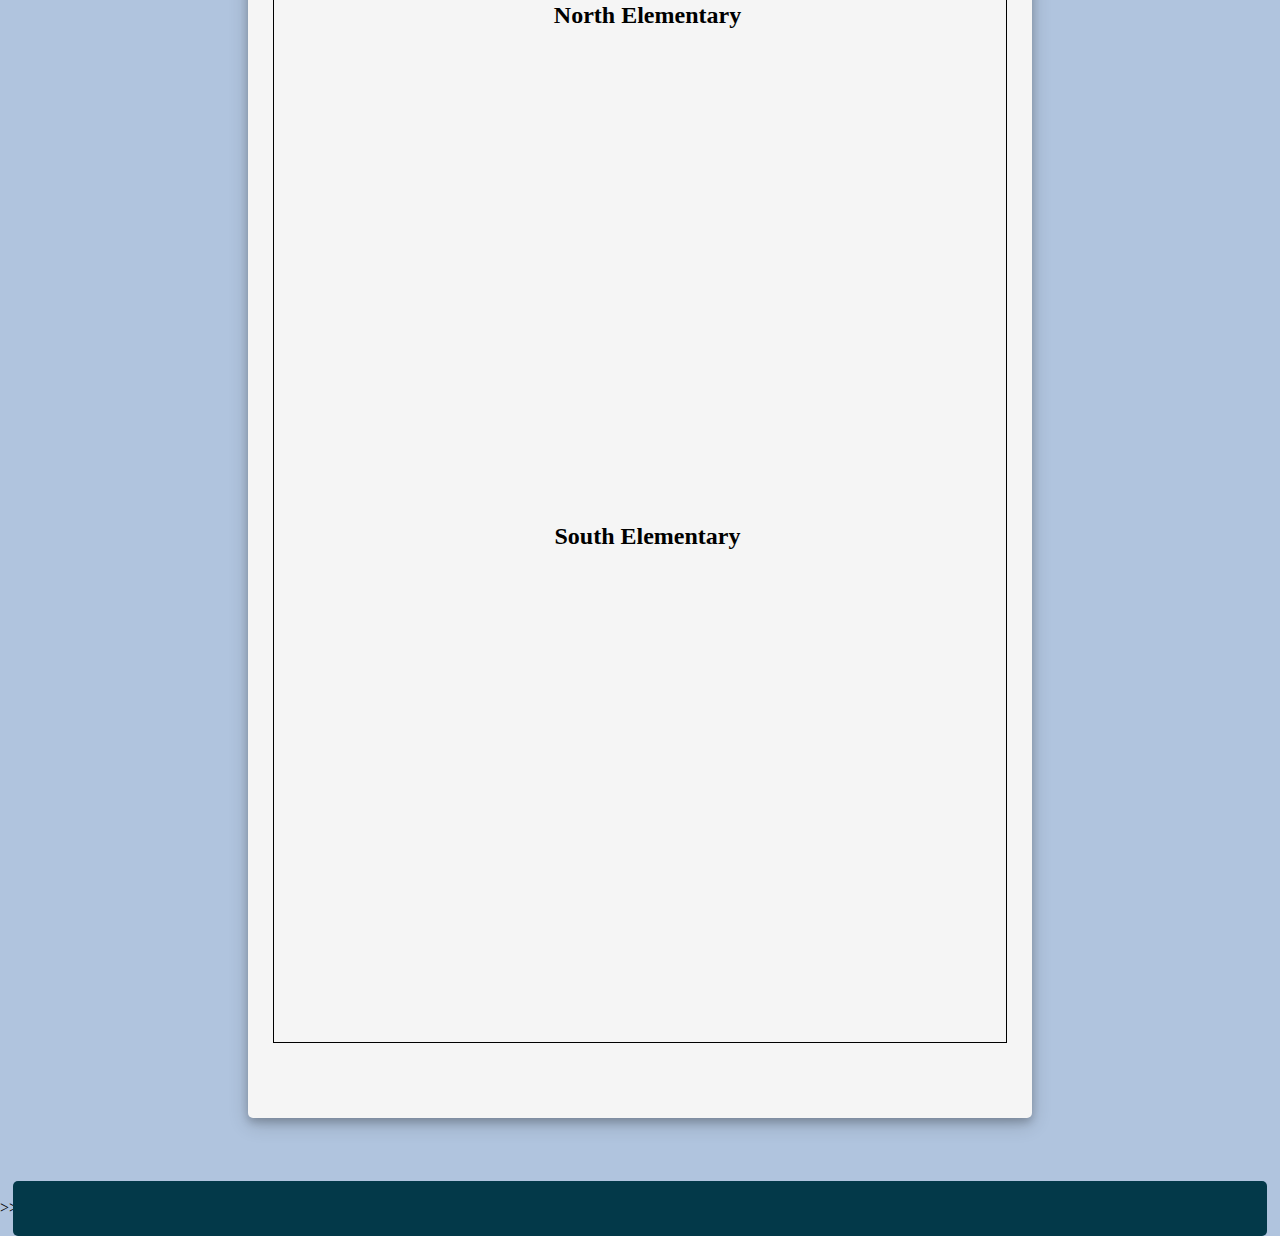
==== commit 09ac37ea: "Merge conflicts" ====
--- a/index.html
+++ b/index.html
@@ -1,262 +1,526 @@
-<!DOCTYPE html>
-<html lang="en">
-
-<head>
-    <link rel="stylesheet" href="styles/style.css">
-    <link href="https://fonts.googleapis.com/css?family=Bangers" rel="stylesheet">
-    <meta charset="utf-8">
-    <title>Game Info</title>
-</head>
-
-<body>
-
-    <div class="headerWrapper">
-        <div class="header">
-            <img src="images/nysl_logo.png" alt="logo" class="logo">
-            <p class="headerText">
-                Northside Youth Soccer League
-            </p>
-            <img src="images/nysl_logo.png" alt="logo" class="logo">
-        </div>
-    </div>
-    <div class="nav sticky">
-        <div class="navButton activeButton">
-            <a href="index.html">
-                <p class="navText">Game Schedule</p>
-            </a>
-        </div>
-        <div class="navButton">
-            <a href="events.html">
-                <p class="navText">Upcoming Events</p>
-            </a>
-        </div>
-        <div class="navButton">
-            <a href="about.html">
-                <p class="navText">About</p>
-            </a>
-        </div>
-        <div class="navButton">
-            <a href="contact.html">
-                <p class="navText">Contact</p>
-            </a>
-        </div>
-        <div class="navButton">
-            <a href="rules.html">
-                <p class="navText">Rules</p>
-            </a>
-        </div>
-        <div class="navButton">
-            <a href="registration.html">
-                <p class="navText">Registration Form</p>
-            </a>
-        </div>
-    </div>
-    <div class="bodyBox">
-        <div class="sideImages">
-            <img src="images/soccer_image1.jpg">
-        </div>
-        <div class="contentBox">
-            <div class="mainContent">
-                <div class="mainGameSchedule">
-                    <h1>NYSL Game Information</h1>
-                    <h2>Fall Schedule</h2>
-                    <p id="tab">* All games take place on Saturday.</p>
-                    <div class="gameTable">
-                        <table>
-                            <tr>
-                                <th scope="col">SEPTEMBER</th>
-                                <th scope="col">Teams</th>
-                                <th scope="col">Location</th>
-                                <th scope="col">Times</th>
-                            </tr>
-                            <tr>
-                                <td rowspan="2">9/01</td>
-                                <td>U1 and U4</td>
-                                <td>AJ Katzenmaier</td>
-                                <td>9:30 a.m.2</td>
-                            </tr>
-                            <tr>
-                                <td>U3 and U2</td>
-                                <td>Greenbay</td>
-                                <td>1:00 p.m.</td>
-                            </tr>
-                            <tr>
-                                <td rowspan="2">9/08</td>
-                                <td>U5 and U6</td>
-                                <td>Howard A Yeager</td>
-                                <td>9:30 a.m.</td>
-                            </tr>
-                            <tr>
-
-                                <td>U6 and U1 </td>
-                                <td>Marjorie P Hart</td>
-                                <td>1:00 p.m.</td>
-                            </tr>
-                            <tr>
-                                <td rowspan="2">9/15</td>
-                                <td>U2 and U4</td>
-                                <td>North</td>
-                                <td>9:30 a.m.</td>
-                            </tr>
-                            <tr>
-
-                                <td>U3 and U5</td>
-                                <td>AJ Katzenmaier</td>
-                                <td>1:00 p.m.</td>
-                            </tr>
-                            <tr>
-                                <td rowspan="2">9/22</td>
-                                <td>U1 and U3</td>
-                                <td>South</td>
-                                <td>9:30 a.m.</td>
-                            </tr>
-                            <tr>
-
-                                <td>U2 and U6</td>
-                                <td>Howard A Yeager</td>
-                                <td>1:00 p.m.</td>
-                            </tr>
-                            <tr>
-                                <td>9/29 </td>
-                                <td>U4 and U5</td>
-                                <td>Greenbay </td>
-                                <td>9:30 a.m.</td>
-                            </tr>
-                        </table>
-                    </div>
-                    <div class="gameTable">
-                        <table>
-                            <tr>
-                                <th scope="col">OCTOBER</th>
-                                <th scope="col">Teams</th>
-                                <th scope="col">Location</th>
-                                <th scope="col">Times</th>
-                            </tr>
-                            <tr>
-                                <td rowspan="2">10/06</td>
-                                <td>U2 and U5</td>
-                                <td>Marjorie P Hart</td>
-                                <td>9:30 a.m.</td>
-                            </tr>
-                            <tr>
-
-                                <td>U1 and U6</td>
-                                <td>South</td>
-                                <td>1:00 p.m.</td>
-                            </tr>
-                            <tr>
-                                <td rowspan="2">10/13</td>
-                                <td>U3 and U4</td>
-                                <td>Howard A Yeager</td>
-                                <td>9:30 a.m.</td>
-                            </tr>
-                            <tr>
-
-                                <td>U5 and U1</td>
-                                <td>Greenbay</td>
-                                <td>1:00 p.m.</td>
-                            </tr>
-                            <tr>
-                                <td rowspan="2">10/20</td>
-                                <td>U6 and U3</td>
-                                <td>North</td>
-                                <td>9:30 a.m.</td>
-                            </tr>
-                            <tr>
-
-                                <td>U2 and U4</td>
-                                <td>Marjorie P Hart</td>
-                                <td>1:00 p.m.</td>
-                            </tr>
-                            <tr>
-                                <td rowspan="2">10/27</td>
-                                <td>U3 and U1</td>
-                                <td>AJ Katzenmaier</td>
-                                <td>9:30 a.m.</td>
-                            </tr>
-                            <tr>
-
-                                <td>U5 and U6</td>
-                                <td>Howard A Yeager</td>
-                                <td>1:00 p.m.</td>
-                            </tr>
-                        </table>
-                    </div>
-                    <table class="gameTable">
-                        <tr>
-                            <td>AJ Katzenmaier Elementary</td>
-                            <td>24 W. Walton St., Chicago, IL 60610</td>
-                        </tr>
-                        <tr>
-                            <td>Greenbay Elementary</td>
-                            <td>1734 N. Orleans St., Chicago, IL 60614</td>
-                        </tr>
-                        <tr>
-                            <td>Howard A Yeager Elementary</td>
-                            <td>2245 N. Southport Ave., Chicago, IL 60614</td>
-                        </tr>
-                        <tr>
-                            <td>Marjorie P Hart Elementary</td>
-                            <td>2625 N. Orchard St., Chicago, IL 60614</td>
-                        </tr>
-                        <tr>
-                            <td>North Elementary</td>
-                            <td>1409 N. Ogden Ave., Chicago, IL 60610</td>
-                        </tr>
-                        <tr>
-                            <td>South Elementary</td>
-                            <td>2101 N. Fremont St., Chicago, IL 60614</td>
-                        </tr>
-                    </table>
-                    <div>
-                        <p><strong>Facility Type:</strong>
-                            Outdoor</p>
-                        <p><strong>Additional Information:</strong></p>
-                        <p>If deemed necessary by NYSL, games may be shortened or
-                            cancelled due to extreme weather conditions.</p>
-                        <p>Please direct all questions to:</p>
-                        <p>Michael Randall, League Coordinator</p>
-                        <p><strong>Phone:</strong>
-                            (630) 690-8132</p>
-                        <strong>Email:</strong> <a
-                            href=mailto:"michael.randall@chisoccer.org">michael.randall@chisoccer.org</a>
-                    </div>
-                    <div>
-                        <h1>Maps</h1>
-                        <h2>AJ Katzenmaier Elementary</h2>
-                        <iframe
-                            src="https://www.google.com/maps/embed?pb=!1m18!1m12!1m3!1d2969.6540604262254!2d-87.63123908431781!3d41.90029637200337!2m3!1f0!2f0!3f0!3m2!1i1024!2i768!4f13.1!3m3!1m2!1s0x880fd34e07f6bac3%3A0x68a82e5d59952c86!2s24+W+Walton+St%2C+Chicago%2C+IL+60610%2C+USA!5e0!3m2!1sen!2ses!4v1556100492993!5m2!1sen!2ses"
-                            frameborder="0" style="border:0" allowfullscreen></iframe><br>
-                        <h2>Greenbay Elementary </h2>
-                        <iframe
-                            src="https://www.google.com/maps/embed?pb=!1m18!1m12!1m3!1d2969.0258843688616!2d-87.64002798455778!3d41.91380227921926!2m3!1f0!2f0!3f0!3m2!1i1024!2i768!4f13.1!3m3!1m2!1s0x880fd34073f306a3%3A0x9e1726bbf8f23f0e!2s1734+N+Orleans+St%2C+Chicago%2C+IL+60614%2C+USA!5e0!3m2!1sen!2ses!4v1556100606708!5m2!1sen!2ses"
-                            frameborder="0" style="border:0" allowfullscreen></iframe>
-                        <h2>Howard A Yeager Elementary</h2>
-                        <iframe
-                            src="https://www.google.com/maps/embed?pb=!1m18!1m12!1m3!1d2968.585683085616!2d-87.66511458455746!3d41.92326457921871!2m3!1f0!2f0!3f0!3m2!1i1024!2i768!4f13.1!3m3!1m2!1s0x880fd2e37f9b8d2d%3A0x62ad8b907dd755d6!2s2245+N+Southport+Ave%2C+Chicago%2C+IL+60614%2C+USA!5e0!3m2!1sen!2ses!4v1556100834957!5m2!1sen!2ses"
-                            frameborder="0" style="border:0" allowfullscreen></iframe>
-                        <h2>Marjorie P Hart Elementary</h2>
-                        <iframe
-                            src="https://www.google.com/maps/embed?pb=!1m18!1m12!1m3!1d2968.291728953146!2d-87.64808628431719!3d41.929582270169455!2m3!1f0!2f0!3f0!3m2!1i1024!2i768!4f13.1!3m3!1m2!1s0x880fd30f2630e551%3A0x3e719e44a5cef714!2s2625+N+Orchard+St%2C+Chicago%2C+IL+60614%2C+USA!5e0!3m2!1sen!2ses!4v1556100865221!5m2!1sen!2ses"
-                            frameborder="0" style="border:0" allowfullscreen></iframe>
-                        <h2>North Elementary</h2>
-                        <iframe
-                            src="https://www.google.com/maps/embed?pb=!1m18!1m12!1m3!1d2969.3376141596673!2d-87.64837698431766!3d41.90710047157734!2m3!1f0!2f0!3f0!3m2!1i1024!2i768!4f13.1!3m3!1m2!1s0x880fd33af0e6ccc3%3A0x26c81c1d557667da!2s1409+N+Ogden+Ave%2C+Chicago%2C+IL+60610%2C+USA!5e0!3m2!1sen!2ses!4v1556100893014!5m2!1sen!2ses"
-                            frameborder="0" style="border:0" allowfullscreen></iframe>
-                        <h2>South Elementary</h2>
-                        <iframe
-                            src="https://www.google.com/maps/embed?pb=!1m18!1m12!1m3!1d2968.7477648266286!2d-87.65355538431739!3d41.91978077078336!2m3!1f0!2f0!3f0!3m2!1i1024!2i768!4f13.1!3m3!1m2!1s0x880fd3196fb41dc7%3A0x970be7f7d6336df5!2s2101+N+Fremont+St%2C+Chicago%2C+IL+60614%2C+USA!5e0!3m2!1sen!2ses!4v1556100913142!5m2!1sen!2ses"
-                            frameborder="0" style="border:0" allowfullscreen></iframe>
-                    </div>
-                </div>
-            </div>
-        </div>
-        <div class="sideImages">
-            <img src="images/soccer_image3.jpg">
-        </div>
-    </div>
-    <div class="footer">
-    </div>
-</body>
-
-</html>+<<<<<<< HEAD <!DOCTYPE html>
+    <html lang="en">
+
+    <head>
+        <link rel="stylesheet" href="styles/style.css">
+        <link href="https://fonts.googleapis.com/css?family=Bangers" rel="stylesheet">
+        <meta charset="utf-8">
+        <title>Game Info</title>
+    </head>
+
+    <body>
+
+        <div class="headerWrapper">
+            <div class="header">
+                <img src="images/nysl_logo.png" alt="logo" class="logo">
+                <p class="headerText">
+                    NdNorthside Youth Soccer League
+                </p>
+                <img src="images/nysl_logo.png" alt="logo" class="logo">
+            </div>
+        </div>
+        <div class="nav sticky">
+            <div class="navButton activeButton">
+                <a href="index.html">
+                    <p class="navText">Game Schedule</p>
+                </a>
+            </div>
+            <div class="navButton">
+                <a href="events.html">
+                    <p class="navText">Upcoming Events</p>
+                </a>
+            </div>
+            <div class="navButton">
+                <a href="about.html">
+                    <p class="navText">About</p>
+                </a>
+            </div>
+            <div class="navButton">
+                <a href="contact.html">
+                    <p class="navText">Contact</p>
+                </a>
+            </div>
+            <div class="navButton">
+                <a href="rules.html">
+                    <p class="navText">Rules</p>
+                </a>
+            </div>
+            <div class="navButton">
+                <a href="registration.html">
+                    <p class="navText">Registration Form</p>
+                </a>
+            </div>
+        </div>
+        <div class="bodyBox">
+            <div class="sideImages">
+                <img src="images/soccer_image1.jpg">
+            </div>
+            <div class="contentBox">
+                <div class="mainContent">
+                    <div class="mainGameSchedule">
+                        <h1>NYSL Game Information</h1>
+                        <h2>Fall Schedule</h2>
+                        <p id="tab">* All games take place on Saturday.</p>
+                        <div class="gameTable">
+                            <table>
+                                <tr>
+                                    <th scope="col">SEPTEMBER</th>
+                                    <th scope="col">Teams</th>
+                                    <th scope="col">Location</th>
+                                    <th scope="col">Times</th>
+                                </tr>
+                                <tr>
+                                    <td rowspan="2">9/01</td>
+                                    <td>U1 and U4</td>
+                                    <td>AJ Katzenmaier</td>
+                                    <td>9:30 a.m.2</td>
+                                </tr>
+                                <tr>
+                                    <td>U3 and U2</td>
+                                    <td>Greenbay</td>
+                                    <td>1:00 p.m.</td>
+                                </tr>
+                                <tr>
+                                    <td rowspan="2">9/08</td>
+                                    <td>U5 and U6</td>
+                                    <td>Howard A Yeager</td>
+                                    <td>9:30 a.m.</td>
+                                </tr>
+                                <tr>
+
+                                    <td>U6 and U1 </td>
+                                    <td>Marjorie P Hart</td>
+                                    <td>1:00 p.m.</td>
+                                </tr>
+                                <tr>
+                                    <td rowspan="2">9/15</td>
+                                    <td>U2 and U4</td>
+                                    <td>North</td>
+                                    <td>9:30 a.m.</td>
+                                </tr>
+                                <tr>
+
+                                    <td>U3 and U5</td>
+                                    <td>AJ Katzenmaier</td>
+                                    <td>1:00 p.m.</td>
+                                </tr>
+                                <tr>
+                                    <td rowspan="2">9/22</td>
+                                    <td>U1 and U3</td>
+                                    <td>South</td>
+                                    <td>9:30 a.m.</td>
+                                </tr>
+                                <tr>
+
+                                    <td>U2 and U6</td>
+                                    <td>Howard A Yeager</td>
+                                    <td>1:00 p.m.</td>
+                                </tr>
+                                <tr>
+                                    <td>9/29 </td>
+                                    <td>U4 and U5</td>
+                                    <td>Greenbay </td>
+                                    <td>9:30 a.m.</td>
+                                </tr>
+                            </table>
+                        </div>
+                        <div class="gameTable">
+                            <table>
+                                <tr>
+                                    <th scope="col">OCTOBER</th>
+                                    <th scope="col">Teams</th>
+                                    <th scope="col">Location</th>
+                                    <th scope="col">Times</th>
+                                </tr>
+                                <tr>
+                                    <td rowspan="2">10/06</td>
+                                    <td>U2 and U5</td>
+                                    <td>Marjorie P Hart</td>
+                                    <td>9:30 a.m.</td>
+                                </tr>
+                                <tr>
+
+                                    <td>U1 and U6</td>
+                                    <td>South</td>
+                                    <td>1:00 p.m.</td>
+                                </tr>
+                                <tr>
+                                    <td rowspan="2">10/13</td>
+                                    <td>U3 and U4</td>
+                                    <td>Howard A Yeager</td>
+                                    <td>9:30 a.m.</td>
+                                </tr>
+                                <tr>
+
+                                    <td>U5 and U1</td>
+                                    <td>Greenbay</td>
+                                    <td>1:00 p.m.</td>
+                                </tr>
+                                <tr>
+                                    <td rowspan="2">10/20</td>
+                                    <td>U6 and U3</td>
+                                    <td>North</td>
+                                    <td>9:30 a.m.</td>
+                                </tr>
+                                <tr>
+
+                                    <td>U2 and U4</td>
+                                    <td>Marjorie P Hart</td>
+                                    <td>1:00 p.m.</td>
+                                </tr>
+                                <tr>
+                                    <td rowspan="2">10/27</td>
+                                    <td>U3 and U1</td>
+                                    <td>AJ Katzenmaier</td>
+                                    <td>9:30 a.m.</td>
+                                </tr>
+                                <tr>
+
+                                    <td>U5 and U6</td>
+                                    <td>Howard A Yeager</td>
+                                    <td>1:00 p.m.</td>
+                                </tr>
+                            </table>
+                        </div>
+                        <table class="gameTable">
+                            <tr>
+                                <td>AJ Katzenmaier Elementary</td>
+                                <td>24 W. Walton St., Chicago, IL 60610</td>
+                            </tr>
+                            <tr>
+                                <td>Greenbay Elementary</td>
+                                <td>1734 N. Orleans St., Chicago, IL 60614</td>
+                            </tr>
+                            <tr>
+                                <td>Howard A Yeager Elementary</td>
+                                <td>2245 N. Southport Ave., Chicago, IL 60614</td>
+                            </tr>
+                            <tr>
+                                <td>Marjorie P Hart Elementary</td>
+                                <td>2625 N. Orchard St., Chicago, IL 60614</td>
+                            </tr>
+                            <tr>
+                                <td>North Elementary</td>
+                                <td>1409 N. Ogden Ave., Chicago, IL 60610</td>
+                            </tr>
+                            <tr>
+                                <td>South Elementary</td>
+                                <td>2101 N. Fremont St., Chicago, IL 60614</td>
+                            </tr>
+                        </table>
+                        <div>
+                            <p><strong>Facility Type:</strong>
+                                Outdoor</p>
+                            <p><strong>Additional Information:</strong></p>
+                            <p>If deemed necessary by NYSL, games may be shortened or
+                                cancelled due to extreme weather conditions.</p>
+                            <p>Please direct all questions to:</p>
+                            <p>Michael Randall, League Coordinator</p>
+                            <p><strong>Phone:</strong>
+                                (630) 690-8132</p>
+                            <strong>Email:</strong> <a
+                                href=mailto:"michael.randall@chisoccer.org">michael.randall@chisoccer.org</a>
+                        </div>
+                        <div>
+                            <h1>Maps</h1>
+                            <h2>AJ Katzenmaier Elementary</h2>
+                            <iframe
+                                src="https://www.google.com/maps/embed?pb=!1m18!1m12!1m3!1d2969.6540604262254!2d-87.63123908431781!3d41.90029637200337!2m3!1f0!2f0!3f0!3m2!1i1024!2i768!4f13.1!3m3!1m2!1s0x880fd34e07f6bac3%3A0x68a82e5d59952c86!2s24+W+Walton+St%2C+Chicago%2C+IL+60610%2C+USA!5e0!3m2!1sen!2ses!4v1556100492993!5m2!1sen!2ses"
+                                frameborder="0" style="border:0" allowfullscreen></iframe><br>
+                            <h2>Greenbay Elementary </h2>
+                            <iframe
+                                src="https://www.google.com/maps/embed?pb=!1m18!1m12!1m3!1d2969.0258843688616!2d-87.64002798455778!3d41.91380227921926!2m3!1f0!2f0!3f0!3m2!1i1024!2i768!4f13.1!3m3!1m2!1s0x880fd34073f306a3%3A0x9e1726bbf8f23f0e!2s1734+N+Orleans+St%2C+Chicago%2C+IL+60614%2C+USA!5e0!3m2!1sen!2ses!4v1556100606708!5m2!1sen!2ses"
+                                frameborder="0" style="border:0" allowfullscreen></iframe>
+                            <h2>Howard A Yeager Elementary</h2>
+                            <iframe
+                                src="https://www.google.com/maps/embed?pb=!1m18!1m12!1m3!1d2968.585683085616!2d-87.66511458455746!3d41.92326457921871!2m3!1f0!2f0!3f0!3m2!1i1024!2i768!4f13.1!3m3!1m2!1s0x880fd2e37f9b8d2d%3A0x62ad8b907dd755d6!2s2245+N+Southport+Ave%2C+Chicago%2C+IL+60614%2C+USA!5e0!3m2!1sen!2ses!4v1556100834957!5m2!1sen!2ses"
+                                frameborder="0" style="border:0" allowfullscreen></iframe>
+                            <h2>Marjorie P Hart Elementary</h2>
+                            <iframe
+                                src="https://www.google.com/maps/embed?pb=!1m18!1m12!1m3!1d2968.291728953146!2d-87.64808628431719!3d41.929582270169455!2m3!1f0!2f0!3f0!3m2!1i1024!2i768!4f13.1!3m3!1m2!1s0x880fd30f2630e551%3A0x3e719e44a5cef714!2s2625+N+Orchard+St%2C+Chicago%2C+IL+60614%2C+USA!5e0!3m2!1sen!2ses!4v1556100865221!5m2!1sen!2ses"
+                                frameborder="0" style="border:0" allowfullscreen></iframe>
+                            <h2>North Elementary</h2>
+                            <iframe
+                                src="https://www.google.com/maps/embed?pb=!1m18!1m12!1m3!1d2969.3376141596673!2d-87.64837698431766!3d41.90710047157734!2m3!1f0!2f0!3f0!3m2!1i1024!2i768!4f13.1!3m3!1m2!1s0x880fd33af0e6ccc3%3A0x26c81c1d557667da!2s1409+N+Ogden+Ave%2C+Chicago%2C+IL+60610%2C+USA!5e0!3m2!1sen!2ses!4v1556100893014!5m2!1sen!2ses"
+                                frameborder="0" style="border:0" allowfullscreen></iframe>
+                            <h2>South Elementary</h2>
+                            <iframe
+                                src="https://www.google.com/maps/embed?pb=!1m18!1m12!1m3!1d2968.7477648266286!2d-87.65355538431739!3d41.91978077078336!2m3!1f0!2f0!3f0!3m2!1i1024!2i768!4f13.1!3m3!1m2!1s0x880fd3196fb41dc7%3A0x970be7f7d6336df5!2s2101+N+Fremont+St%2C+Chicago%2C+IL+60614%2C+USA!5e0!3m2!1sen!2ses!4v1556100913142!5m2!1sen!2ses"
+                                frameborder="0" style="border:0" allowfullscreen></iframe>
+                        </div>
+                    </div>
+                </div>
+            </div>
+            <div class="sideImages">
+                <img src="images/soccer_image3.jpg">
+            </div>
+        </div>
+        <div class="footer">
+        </div>
+    </body>
+
+    =======
+    <!DOCTYPE html>
+    <html lang="en">
+
+    <head>
+        <link rel="stylesheet" href="styles/style.css">
+        <link href="https://fonts.googleapis.com/css?family=Bangers" rel="stylesheet">
+        <meta charset="utf-8">
+        <title>Game Info</title>
+    </head>
+
+    <body>
+
+        <div class="headerWrapper">
+            <div class="header">
+                <img src="images/nysl_logo.png" alt="logo" class="logo">
+                <p class="headerText">
+                    Northside Youth Soccer League
+                </p>
+                <img src="images/nysl_logo.png" alt="logo" class="logo">
+            </div>
+        </div>
+        <div class="nav sticky">
+            <div class="navButton activeButton">
+                <a href="index.html">
+                    <p class="navText">Game Schedule</p>
+                </a>
+            </div>
+            <div class="navButton">
+                <a href="events.html">
+                    <p class="navText">Upcoming Events</p>
+                </a>
+            </div>
+            <div class="navButton">
+                <a href="about.html">
+                    <p class="navText">About</p>
+                </a>
+            </div>
+            <div class="navButton">
+                <a href="contact.html">
+                    <p class="navText">Contact</p>
+                </a>
+            </div>
+            <div class="navButton">
+                <a href="rules.html">
+                    <p class="navText">Rules</p>
+                </a>
+            </div>
+            <div class="navButton">
+                <a href="registration.html">
+                    <p class="navText">Registration Form</p>
+                </a>
+            </div>
+        </div>
+        <div class="bodyBox">
+            <div class="sideImages">
+                <img src="images/soccer_image1.jpg">
+            </div>
+            <div class="contentBox">
+                <div class="mainContent">
+                    <div class="mainGameSchedule">
+                        <h1>NYSL Game Information</h1>
+                        <h2>Fall Schedule</h2>
+                        <p id="tab">* All games take place on Saturday.</p>
+                        <div class="gameTable">
+                            <table>
+                                <tr>
+                                    <th scope="col">SEPTEMBER</th>
+                                    <th scope="col">Teams</th>
+                                    <th scope="col">Location</th>
+                                    <th scope="col">Times</th>
+                                </tr>
+                                <tr>
+                                    <td rowspan="2">9/01</td>
+                                    <td>U1 and U4</td>
+                                    <td>AJ Katzenmaier</td>
+                                    <td>9:30 a.m.2</td>
+                                </tr>
+                                <tr>
+                                    <td>U3 and U2</td>
+                                    <td>Greenbay</td>
+                                    <td>1:00 p.m.</td>
+                                </tr>
+                                <tr>
+                                    <td rowspan="2">9/08</td>
+                                    <td>U5 and U6</td>
+                                    <td>Howard A Yeager</td>
+                                    <td>9:30 a.m.</td>
+                                </tr>
+                                <tr>
+
+                                    <td>U6 and U1 </td>
+                                    <td>Marjorie P Hart</td>
+                                    <td>1:00 p.m.</td>
+                                </tr>
+                                <tr>
+                                    <td rowspan="2">9/15</td>
+                                    <td>U2 and U4</td>
+                                    <td>North</td>
+                                    <td>9:30 a.m.</td>
+                                </tr>
+                                <tr>
+
+                                    <td>U3 and U5</td>
+                                    <td>AJ Katzenmaier</td>
+                                    <td>1:00 p.m.</td>
+                                </tr>
+                                <tr>
+                                    <td rowspan="2">9/22</td>
+                                    <td>U1 and U3</td>
+                                    <td>South</td>
+                                    <td>9:30 a.m.</td>
+                                </tr>
+                                <tr>
+
+                                    <td>U2 and U6</td>
+                                    <td>Howard A Yeager</td>
+                                    <td>1:00 p.m.</td>
+                                </tr>
+                                <tr>
+                                    <td>9/29 </td>
+                                    <td>U4 and U5</td>
+                                    <td>Greenbay </td>
+                                    <td>9:30 a.m.</td>
+                                </tr>
+                            </table>
+                        </div>
+                        <div class="gameTable">
+                            <table>
+                                <tr>
+                                    <th scope="col">OCTOBER</th>
+                                    <th scope="col">Teams</th>
+                                    <th scope="col">Location</th>
+                                    <th scope="col">Times</th>
+                                </tr>
+                                <tr>
+                                    <td rowspan="2">10/06</td>
+                                    <td>U2 and U5</td>
+                                    <td>Marjorie P Hart</td>
+                                    <td>9:30 a.m.</td>
+                                </tr>
+                                <tr>
+
+                                    <td>U1 and U6</td>
+                                    <td>South</td>
+                                    <td>1:00 p.m.</td>
+                                </tr>
+                                <tr>
+                                    <td rowspan="2">10/13</td>
+                                    <td>U3 and U4</td>
+                                    <td>Howard A Yeager</td>
+                                    <td>9:30 a.m.</td>
+                                </tr>
+                                <tr>
+
+                                    <td>U5 and U1</td>
+                                    <td>Greenbay</td>
+                                    <td>1:00 p.m.</td>
+                                </tr>
+                                <tr>
+                                    <td rowspan="2">10/20</td>
+                                    <td>U6 and U3</td>
+                                    <td>North</td>
+                                    <td>9:30 a.m.</td>
+                                </tr>
+                                <tr>
+
+                                    <td>U2 and U4</td>
+                                    <td>Marjorie P Hart</td>
+                                    <td>1:00 p.m.</td>
+                                </tr>
+                                <tr>
+                                    <td rowspan="2">10/27</td>
+                                    <td>U3 and U1</td>
+                                    <td>AJ Katzenmaier</td>
+                                    <td>9:30 a.m.</td>
+                                </tr>
+                                <tr>
+
+                                    <td>U5 and U6</td>
+                                    <td>Howard A Yeager</td>
+                                    <td>1:00 p.m.</td>
+                                </tr>
+                            </table>
+                        </div>
+                        <table class="gameTable">
+                            <tr>
+                                <td>AJ Katzenmaier Elementary</td>
+                                <td>24 W. Walton St., Chicago, IL 60610</td>
+                            </tr>
+                            <tr>
+                                <td>Greenbay Elementary</td>
+                                <td>1734 N. Orleans St., Chicago, IL 60614</td>
+                            </tr>
+                            <tr>
+                                <td>Howard A Yeager Elementary</td>
+                                <td>2245 N. Southport Ave., Chicago, IL 60614</td>
+                            </tr>
+                            <tr>
+                                <td>Marjorie P Hart Elementary</td>
+                                <td>2625 N. Orchard St., Chicago, IL 60614</td>
+                            </tr>
+                            <tr>
+                                <td>North Elementary</td>
+                                <td>1409 N. Ogden Ave., Chicago, IL 60610</td>
+                            </tr>
+                            <tr>
+                                <td>South Elementary</td>
+                                <td>2101 N. Fremont St., Chicago, IL 60614</td>
+                            </tr>
+                        </table>
+                        <div>
+                            <p><strong>Facility Type:</strong>
+                                Outdoor</p>
+                            <p><strong>Additional Information:</strong></p>
+                            <p>If deemed necessary by NYSL, games may be shortened or
+                                cancelled due to extreme weather conditions.</p>
+                            <p>Please direct all questions to:</p>
+                            <p>Michael Randall, League Coordinator</p>
+                            <p><strong>Phone:</strong>
+                                (630) 690-8132</p>
+                            <strong>Email:</strong> <a
+                                href=mailto:"michael.randall@chisoccer.org">michael.randall@chisoccer.org</a>
+                        </div>
+                        <div>
+                            <h1>Maps</h1>
+                            <h2>AJ Katzenmaier Elementary</h2>
+                            <iframe
+                                src="https://www.google.com/maps/embed?pb=!1m18!1m12!1m3!1d2969.6540604262254!2d-87.63123908431781!3d41.90029637200337!2m3!1f0!2f0!3f0!3m2!1i1024!2i768!4f13.1!3m3!1m2!1s0x880fd34e07f6bac3%3A0x68a82e5d59952c86!2s24+W+Walton+St%2C+Chicago%2C+IL+60610%2C+USA!5e0!3m2!1sen!2ses!4v1556100492993!5m2!1sen!2ses"
+                                frameborder="0" style="border:0" allowfullscreen></iframe><br>
+                            <h2>Greenbay Elementary </h2>
+                            <iframe
+                                src="https://www.google.com/maps/embed?pb=!1m18!1m12!1m3!1d2969.0258843688616!2d-87.64002798455778!3d41.91380227921926!2m3!1f0!2f0!3f0!3m2!1i1024!2i768!4f13.1!3m3!1m2!1s0x880fd34073f306a3%3A0x9e1726bbf8f23f0e!2s1734+N+Orleans+St%2C+Chicago%2C+IL+60614%2C+USA!5e0!3m2!1sen!2ses!4v1556100606708!5m2!1sen!2ses"
+                                frameborder="0" style="border:0" allowfullscreen></iframe>
+                            <h2>Howard A Yeager Elementary</h2>
+                            <iframe
+                                src="https://www.google.com/maps/embed?pb=!1m18!1m12!1m3!1d2968.585683085616!2d-87.66511458455746!3d41.92326457921871!2m3!1f0!2f0!3f0!3m2!1i1024!2i768!4f13.1!3m3!1m2!1s0x880fd2e37f9b8d2d%3A0x62ad8b907dd755d6!2s2245+N+Southport+Ave%2C+Chicago%2C+IL+60614%2C+USA!5e0!3m2!1sen!2ses!4v1556100834957!5m2!1sen!2ses"
+                                frameborder="0" style="border:0" allowfullscreen></iframe>
+                            <h2>Marjorie P Hart Elementary</h2>
+                            <iframe
+                                src="https://www.google.com/maps/embed?pb=!1m18!1m12!1m3!1d2968.291728953146!2d-87.64808628431719!3d41.929582270169455!2m3!1f0!2f0!3f0!3m2!1i1024!2i768!4f13.1!3m3!1m2!1s0x880fd30f2630e551%3A0x3e719e44a5cef714!2s2625+N+Orchard+St%2C+Chicago%2C+IL+60614%2C+USA!5e0!3m2!1sen!2ses!4v1556100865221!5m2!1sen!2ses"
+                                frameborder="0" style="border:0" allowfullscreen></iframe>
+                            <h2>North Elementary</h2>
+                            <iframe
+                                src="https://www.google.com/maps/embed?pb=!1m18!1m12!1m3!1d2969.3376141596673!2d-87.64837698431766!3d41.90710047157734!2m3!1f0!2f0!3f0!3m2!1i1024!2i768!4f13.1!3m3!1m2!1s0x880fd33af0e6ccc3%3A0x26c81c1d557667da!2s1409+N+Ogden+Ave%2C+Chicago%2C+IL+60610%2C+USA!5e0!3m2!1sen!2ses!4v1556100893014!5m2!1sen!2ses"
+                                frameborder="0" style="border:0" allowfullscreen></iframe>
+                            <h2>South Elementary</h2>
+                            <iframe
+                                src="https://www.google.com/maps/embed?pb=!1m18!1m12!1m3!1d2968.7477648266286!2d-87.65355538431739!3d41.91978077078336!2m3!1f0!2f0!3f0!3m2!1i1024!2i768!4f13.1!3m3!1m2!1s0x880fd3196fb41dc7%3A0x970be7f7d6336df5!2s2101+N+Fremont+St%2C+Chicago%2C+IL+60614%2C+USA!5e0!3m2!1sen!2ses!4v1556100913142!5m2!1sen!2ses"
+                                frameborder="0" style="border:0" allowfullscreen></iframe>
+                        </div>
+                    </div>
+                </div>
+            </div>
+            <div class="sideImages">
+                <img src="images/soccer_image3.jpg">
+            </div>
+        </div>
+        <div class="footer">
+        </div>
+    </body>
+
+    >>>>>>> 48147234cb64e1a63b9c4c116271285b05adf89b
+
+    </html>--- a/styles/style.css
+++ b/styles/style.css
@@ -1,485 +1,972 @@
-html,
-body,
-div,
-span,
-applet,
-object,
-iframe,
-h1,
-h2,
-h3,
-h4,
-h5,
-h6,
-p,
-blockquote,
-pre,
-a,
-abbr,
-acronym,
-address,
-big,
-cite,
-code,
-del,
-dfn,
-em,
-img,
-ins,
-kbd,
-q,
-s,
-samp,
-small,
-strike,
-strong,
-sub,
-sup,
-tt,
-var,
-b,
-u,
-i,
-center,
-dl,
-dt,
-dd,
-ol,
-ul,
-li,
-fieldset,
-form,
-label,
-legend,
-table,
-caption,
-tbody,
-tfoot,
-thead,
-tr,
-th,
-td,
-article,
-aside,
-canvas,
-details,
-embed,
-figure,
-figcaption,
-footer,
-header,
-hgroup,
-menu,
-nav,
-output,
-ruby,
-section,
-summary,
-time,
-mark,
-audio,
-video {
-
-    font-family: Century Gothic, CenturyGothic, AppleGothic, sans-serif;
-}
-
-/* HTML5 display-role reset for older browsers */
-article,
-aside,
-details,
-figcaption,
-figure,
-footer,
-header,
-hgroup,
-menu,
-nav,
-section {
-    display: block;
-}
-
-h1 {
-    font-size: 45px;
-    font-style: italic;
-}
-
-h2 {
-    padding-left: 15px;
-    font-weight: 900;
-}
-
-h3 {
-    font-size: 30px;
-    text-indent: 40px;
-}
-
-h4 {
-    font-size: 24px;
-    text-indent: 20px;
-}
-
-h5 {
-    font-size: 30px;
-    margin: 20px 0px;
-}
-
-img {
-    max-width: 100%;
-}
-
-.headerWrapper {
-    text-align: center;
-}
-
-.header {
-    font-size: 60px;
-    font-style: italic;
-    text-align: center;
-    /* box-shadow: 0 4px 8px 0 rgba(0, 0, 0, 0.2), 0 6px 20px 0 rgba(0, 0, 0, 0.19); */
-    max-width: 100%;
-    border-radius: 5px;
-    margin-top: -10px;
-    display: inline-block;
-    background-color: rgb(211, 225, 243)
-}
-
-.headerText {
-    display: inline;
-    padding: 5px 30px;
-    vertical-align: middle;
-}
-
-.logo {
-    width: 105px;
-    padding: 5px 20px;
-    vertical-align: middle;
-}
-
-body {
-    background-color: lightsteelblue;
-    text-align: center;
-    line-height: 1.3;
-    display: inline;
-}
-
-.nav {
-    display: flex;
-    font-size: 25px;
-    background-color: #033949;
-    box-shadow: 0 4px 8px 0 rgba(0, 0, 0, 0.2), 0 6px 20px 0 rgba(0, 0, 0, 0.19);
-    margin: 10px;
-    padding: 5px 80px;
-    justify-content: space-between;
-    border-radius: 5px;
-    z-index: 1;
-}
-
-.navButton {
-    background-color: #e7f9fe;
-    padding: 10px;
-    margin: 10px;
-    box-shadow: 0 4px 8px 0 rgba(0, 0, 0, 0.2), 0 6px 20px 0 rgba(0, 0, 0, 0.19);
-    border-radius: 5px;
-    border: 2px solid black;
-    padding: 5px 20px;
-}
-
-.sticky {
-    position: -webkit-sticky;
-    position: sticky;
-    top: 0;
-}
-
-.navButton:hover {
-    background-color: lightsteelblue;
-}
-
-.navText {
-    margin: 0px;
-}
-
-.bodyBox {
-    display: flex;
-    justify-content: center;
-    align-items: flex-start;
-}
-
-.sideImages {
-    display: flex;
-    margin-top: 100px;
-    box-shadow: 0 4px 8px 0 rgba(0, 0, 0, 0.2), 0 6px 20px 0 rgba(0, 0, 0, 0.19);
-}
-
-.contentBox {
-    position: relative;
-    display: inline-block;
-    background-color: whitesmoke;
-    color: black;
-    margin: 25px 5% 0 5%;
-    padding: 25px;
-    box-shadow: 0 4px 8px 0 rgba(0, 0, 0, 0.2), 0 6px 20px 0 rgba(0, 0, 0, 0.19);
-    width: 1000px;
-    border-radius: 5px;
-}
-
-.mainContent {
-    border: 1px solid black;
-    text-align: left;
-    margin: 50px 0px;
-    padding: 20px;
-    font-size: 16px;
-}
-
-.mainImage {
-    max-width: 600px;
-    display: block;
-    margin-left: auto;
-    margin-right: auto;
-}
-
-.mainGameSchedule {
-    text-align: center;
-}
-
-.gameTable {
-    display: inline-block;
-}
-
-.registrationForm {
-    border: 1px solid black;
-    text-align: left;
-    padding: 25px 10px;
-    font-size: 18px;
-}
-
-.footer {
-    position: relative;
-    width: 98%;
-    background-color: #033949;
-    height: 55px;
-    bottom: -50px;
-    margin: 1%;
-    border-radius: 5px;
-}
-
-a:visited {
-    color: purple;
-}
-
-a:active {
-    color: red;
-}
-
-a {
-    text-decoration: none;
-}
-
-a:hover {
-    transition: all 0.35s
-}
-
-ol {
-    margin: 0px 19px;
-    padding-left: 35px;
-}
-
-ol>li:before {
-    display: inline-block;
-    width: 1.6em;
-    padding-right: 0.5em;
-    font-weight: bold;
-    text-align: right;
-}
-
-ul {
-    padding-right: 10px;
-    line-height: 1.4;
-}
-
-table {
-    border-collapse: separate;
-    border-spacing: 1px;
-    padding: 30px;
-}
-
-th,
-td {
-    padding: 10px 15px;
-}
-
-thead {
-    background: #395870;
-    color: #fff;
-}
-
-tbody tr:nth-child(even) {
-    background: #f2f2f2;
-}
-
-tbody tr:nth-child(odd) {
-    background: #e6e6e6;
-}
-
-th {
-    text-decoration: underline;
-}
-
-form {
-    font: 15px/1.5 "Helvetica Neue", Helvetica, Arial, sans-serif;
-    display: flex;
-}
-
-fieldset {
-    border: 0;
-    display: flex;
-}
-
-input {
-    border-radius: 15px;
-    font: 14px/1.4 "Helvetica Neue", Helvetica, Arial, sans-serif;
-    margin: 5px;
-    width: 100%;
-    flex-wrap: nowrap;
-    margin-right: 20px;
-}
-
-.account-info label {
-    color: #395870;
-    display: flex;
-    font-weight: bold;
-    align-items: center;
-}
-
-.accountInfo {
-    width: 100%;
-}
-
-.itemText {
-    color: #395870;
-    font-weight: bold;
-    display: flex;
-    align-items: center;
-}
-
-.nearText {
-    color: #395870;
-    font-weight: bold;
-    display: flex;
-    align-items: center;
-    margin-bottom: 0px;
-}
-
-.formLine {
-    display: flex;
-    align-items: center;
-    width: 100%;
-    color: #395870;
-    font-weight: bold;
-}
-
-.schools {
-    display: flex;
-    justify-content: space-evenly;
-    margin-bottom: 40px;
-}
-
-.school {
-    display: flex;
-    flex-direction: column;
-}
-
-.activeButton {
-    background-color: lightsteelblue;
-}
-
-.schoolBox {
-    height: 30px;
-    border: 1px solid black;
-    border-spacing: 50px;
-    align-self: center
-}
-
-.positionsBox {
-    display: flex;
-    flex-wrap: wrap;
-    padding-right: 670px;
-}
-
-.alreadyBox {
-    display: flex;
-    width: 25%;
-    color: #395870;
-    font-weight: bold;
-    margin: 50px 10px 0px 0px;
-}
-
-.jerseySize {
-    display: flex;
-    margin: 10px 20px 0px 30px;
-    width: 50%;
-    justify-content: space-between;
-
-}
-
-.uniformBox1 {
-    display: flex;
-    flex-wrap: wrap;
-    width: 160px;
-    padding-right: 40px
-}
-
-.uniformBox2 {
-    display: flex;
-    flex-wrap: wrap;
-    width: 150px;
-    padding-right: 40px
-}
-
-.permissionText {
-    margin: 0px 20px 30px;
-}
-
-.account-action {
-    background: #f0f0f2;
-    border-top: 1px solid #c6c7cc;
-    box-shadow: 0 4px 8px 0 rgba(0, 0, 0, 0.2), 0 6px 20px 0 rgba(0, 0, 0, 0.19);
-    margin: 0px 20px 20px 20px;
-    border-radius: 15px;
-    padding: 0px 30px;
-}
-
-.account-action .btn {
-    background: linear-gradient(#49708f, #293f50);
-    border: 0;
-    color: #fff;
-    cursor: pointer;
-    font-weight: bold;
-    float: left;
-    padding: 8px 16px;
-    margin: 20px 0px;
-    width: 100px;
-}
-
-.account-action label {
-    color: #7c7c80;
-    font-size: 12px;
-    float: left;
-    margin: 10px 0 0 20px;
-}
-
-input[type=checkbox]:not(old),
-input[type=radio]:not(old) {
-    margin: 2px;
-    margin-left: 30px;
-    width: 20px;
-}
-
-.positionsBox input {
-    margin: 0px;
-    padding: 0px;
-}
-
-iframe {
-    width: 600px;
-    height: 450px;
+<<<<<<< HEAD
+html,
+body,
+div,
+span,
+applet,
+object,
+iframe,
+h1,
+h2,
+h3,
+h4,
+h5,
+h6,
+p,
+blockquote,
+pre,
+a,
+abbr,
+acronym,
+address,
+big,
+cite,
+code,
+del,
+dfn,
+em,
+img,
+ins,
+kbd,
+q,
+s,
+samp,
+small,
+strike,
+strong,
+sub,
+sup,
+tt,
+var,
+b,
+u,
+i,
+center,
+dl,
+dt,
+dd,
+ol,
+ul,
+li,
+fieldset,
+form,
+label,
+legend,
+table,
+caption,
+tbody,
+tfoot,
+thead,
+tr,
+th,
+td,
+article,
+aside,
+canvas,
+details,
+embed,
+figure,
+figcaption,
+footer,
+header,
+hgroup,
+menu,
+nav,
+output,
+ruby,
+section,
+summary,
+time,
+mark,
+audio,
+video {
+
+    font-family: Century Gothic, CenturyGothic, AppleGothic, sans-serif;
+}
+
+/* HTML5 display-role reset for older browsers */
+article,
+aside,
+details,
+figcaption,
+figure,
+footer,
+header,
+hgroup,
+menu,
+nav,
+section {
+    display: block;
+}
+
+h1 {
+    font-size: 45px;
+    font-style: italic;
+}
+
+h2 {
+    padding-left: 15px;
+    font-weight: 900;
+}
+
+h3 {
+    font-size: 30px;
+    text-indent: 40px;
+}
+
+h4 {
+    font-size: 24px;
+    text-indent: 20px;
+}
+
+h5 {
+    font-size: 30px;
+    margin: 20px 0px;
+}
+
+img {
+    max-width: 100%;
+}
+
+.headerWrapper {
+    text-align: center;
+}
+
+.header {
+    font-size: 60px;
+    font-style: italic;
+    text-align: center;
+    /* box-shadow: 0 4px 8px 0 rgba(0, 0, 0, 0.2), 0 6px 20px 0 rgba(0, 0, 0, 0.19); */
+    max-width: 100%;
+    border-radius: 5px;
+    margin-top: -10px;
+    display: inline-block;
+    background-color: rgb(211, 225, 243)
+}
+
+.headerText {
+    display: inline;
+    padding: 5px 30px;
+    vertical-align: middle;
+}
+
+.logo {
+    width: 105px;
+    padding: 5px 20px;
+    vertical-align: middle;
+}
+
+body {
+    background-color: lightsteelblue;
+    text-align: center;
+    line-height: 1.3;
+    display: inline;
+}
+
+.nav {
+    display: flex;
+    font-size: 25px;
+    background-color: #033949;
+    box-shadow: 0 4px 8px 0 rgba(0, 0, 0, 0.2), 0 6px 20px 0 rgba(0, 0, 0, 0.19);
+    margin: 10px;
+    padding: 5px 80px;
+    justify-content: space-between;
+    border-radius: 5px;
+    z-index: 1;
+}
+
+.navButton {
+    background-color: #e7f9fe;
+    padding: 10px;
+    margin: 10px;
+    box-shadow: 0 4px 8px 0 rgba(0, 0, 0, 0.2), 0 6px 20px 0 rgba(0, 0, 0, 0.19);
+    border-radius: 5px;
+    border: 2px solid black;
+    padding: 5px 20px;
+}
+
+.sticky {
+    position: -webkit-sticky;
+    position: sticky;
+    top: 0;
+}
+
+.navButton:hover {
+    background-color: lightsteelblue;
+}
+
+.navText {
+    margin: 0px;
+}
+
+.bodyBox {
+    display: flex;
+    justify-content: center;
+    align-items: flex-start;
+}
+
+.sideImages {
+    display: flex;
+    margin-top: 100px;
+    box-shadow: 0 4px 8px 0 rgba(0, 0, 0, 0.2), 0 6px 20px 0 rgba(0, 0, 0, 0.19);
+}
+
+.contentBox {
+    position: relative;
+    display: inline-block;
+    background-color: whitesmoke;
+    color: black;
+    margin: 25px 5% 0 5%;
+    padding: 25px;
+    box-shadow: 0 4px 8px 0 rgba(0, 0, 0, 0.2), 0 6px 20px 0 rgba(0, 0, 0, 0.19);
+    width: 1000px;
+    border-radius: 5px;
+}
+
+.mainContent {
+    border: 1px solid black;
+    text-align: left;
+    margin: 50px 0px;
+    padding: 20px;
+    font-size: 16px;
+}
+
+.mainImage {
+    max-width: 600px;
+    display: block;
+    margin-left: auto;
+    margin-right: auto;
+}
+
+.mainGameSchedule {
+    text-align: center;
+}
+
+.gameTable {
+    display: inline-block;
+}
+
+.registrationForm {
+    border: 1px solid black;
+    text-align: left;
+    padding: 25px 10px;
+    font-size: 18px;
+}
+
+.footer {
+    position: relative;
+    width: 98%;
+    background-color: #033949;
+    height: 55px;
+    bottom: -50px;
+    margin: 1%;
+    border-radius: 5px;
+}
+
+a:visited {
+    color: purple;
+}
+
+a:active {
+    color: red;
+}
+
+a {
+    text-decoration: none;
+}
+
+a:hover {
+    transition: all 0.35s
+}
+
+ol {
+    margin: 0px 19px;
+    padding-left: 35px;
+}
+
+ol>li:before {
+    display: inline-block;
+    width: 1.6em;
+    padding-right: 0.5em;
+    font-weight: bold;
+    text-align: right;
+}
+
+ul {
+    padding-right: 10px;
+    line-height: 1.4;
+}
+
+table {
+    border-collapse: separate;
+    border-spacing: 1px;
+    padding: 30px;
+}
+
+th,
+td {
+    padding: 10px 15px;
+}
+
+thead {
+    background: #395870;
+    color: #fff;
+}
+
+tbody tr:nth-child(even) {
+    background: #f2f2f2;
+}
+
+tbody tr:nth-child(odd) {
+    background: #e6e6e6;
+}
+
+th {
+    text-decoration: underline;
+}
+
+form {
+    font: 15px/1.5 "Helvetica Neue", Helvetica, Arial, sans-serif;
+    display: flex;
+}
+
+fieldset {
+    border: 0;
+    display: flex;
+}
+
+input {
+    border-radius: 15px;
+    font: 14px/1.4 "Helvetica Neue", Helvetica, Arial, sans-serif;
+    margin: 5px;
+    width: 100%;
+    flex-wrap: nowrap;
+    margin-right: 20px;
+}
+
+.account-info label {
+    color: #395870;
+    display: flex;
+    font-weight: bold;
+    align-items: center;
+}
+
+.accountInfo {
+    width: 100%;
+}
+
+.itemText {
+    color: #395870;
+    font-weight: bold;
+    display: flex;
+    align-items: center;
+}
+
+.nearText {
+    color: #395870;
+    font-weight: bold;
+    display: flex;
+    align-items: center;
+    margin-bottom: 0px;
+}
+
+.formLine {
+    display: flex;
+    align-items: center;
+    width: 100%;
+    color: #395870;
+    font-weight: bold;
+}
+
+.schools {
+    display: flex;
+    justify-content: space-evenly;
+    margin-bottom: 40px;
+}
+
+.school {
+    display: flex;
+    flex-direction: column;
+}
+
+.activeButton {
+    background-color: lightsteelblue;
+}
+
+.schoolBox {
+    height: 30px;
+    border: 1px solid black;
+    border-spacing: 50px;
+    align-self: center
+}
+
+.positionsBox {
+    display: flex;
+    flex-wrap: wrap;
+    padding-right: 670px;
+}
+
+.alreadyBox {
+    display: flex;
+    width: 25%;
+    color: #395870;
+    font-weight: bold;
+    margin: 50px 10px 0px 0px;
+}
+
+.jerseySize {
+    display: flex;
+    margin: 10px 20px 0px 30px;
+    width: 50%;
+    justify-content: space-between;
+
+}
+
+.uniformBox1 {
+    display: flex;
+    flex-wrap: wrap;
+    width: 160px;
+    padding-right: 40px
+}
+
+.uniformBox2 {
+    display: flex;
+    flex-wrap: wrap;
+    width: 150px;
+    padding-right: 40px
+}
+
+.permissionText {
+    margin: 0px 20px 30px;
+}
+
+.account-action {
+    background: #f0f0f2;
+    border-top: 1px solid #c6c7cc;
+    box-shadow: 0 4px 8px 0 rgba(0, 0, 0, 0.2), 0 6px 20px 0 rgba(0, 0, 0, 0.19);
+    margin: 0px 20px 20px 20px;
+    border-radius: 15px;
+    padding: 0px 30px;
+}
+
+.account-action .btn {
+    background: linear-gradient(#49708f, #293f50);
+    border: 0;
+    color: #fff;
+    cursor: pointer;
+    font-weight: bold;
+    float: left;
+    padding: 8px 16px;
+    margin: 20px 0px;
+    width: 100px;
+}
+
+.account-action label {
+    color: #7c7c80;
+    font-size: 12px;
+    float: left;
+    margin: 10px 0 0 20px;
+}
+
+input[type=checkbox]:not(old),
+input[type=radio]:not(old) {
+    margin: 2px;
+    margin-left: 30px;
+    width: 20px;
+}
+
+.positionsBox input {
+    margin: 0px;
+    padding: 0px;
+}
+
+iframe {
+    width: 600px;
+    height: 450px;
+=======
+html,
+body,
+div,
+span,
+applet,
+object,
+iframe,
+h1,
+h2,
+h3,
+h4,
+h5,
+h6,
+p,
+blockquote,
+pre,
+a,
+abbr,
+acronym,
+address,
+big,
+cite,
+code,
+del,
+dfn,
+em,
+img,
+ins,
+kbd,
+q,
+s,
+samp,
+small,
+strike,
+strong,
+sub,
+sup,
+tt,
+var,
+b,
+u,
+i,
+center,
+dl,
+dt,
+dd,
+ol,
+ul,
+li,
+fieldset,
+form,
+label,
+legend,
+table,
+caption,
+tbody,
+tfoot,
+thead,
+tr,
+th,
+td,
+article,
+aside,
+canvas,
+details,
+embed,
+figure,
+figcaption,
+footer,
+header,
+hgroup,
+menu,
+nav,
+output,
+ruby,
+section,
+summary,
+time,
+mark,
+audio,
+video {
+
+    font-family: Century Gothic, CenturyGothic, AppleGothic, sans-serif;
+}
+
+/* HTML5 display-role reset for older browsers */
+article,
+aside,
+details,
+figcaption,
+figure,
+footer,
+header,
+hgroup,
+menu,
+nav,
+section {
+    display: block;
+}
+
+h1 {
+    font-size: 45px;
+    font-style: italic;
+}
+
+h2 {
+    padding-left: 15px;
+    font-weight: 900;
+}
+
+h3 {
+    font-size: 30px;
+    text-indent: 40px;
+}
+
+h4 {
+    font-size: 24px;
+    text-indent: 20px;
+}
+
+h5 {
+    font-size: 30px;
+    margin: 20px 0px;
+}
+
+img {
+    max-width: 100%;
+}
+
+.headerWrapper {
+    text-align: center;
+}
+
+.header {
+    font-size: 60px;
+    font-style: italic;
+    text-align: center;
+    /* box-shadow: 0 4px 8px 0 rgba(0, 0, 0, 0.2), 0 6px 20px 0 rgba(0, 0, 0, 0.19); */
+    max-width: 100%;
+    border-radius: 5px;
+    margin-top: -10px;
+    display: inline-block;
+    background-color: rgb(211, 225, 243)
+}
+
+.headerText {
+    display: inline;
+    padding: 5px 30px;
+    vertical-align: middle;
+}
+
+.logo {
+    width: 105px;
+    padding: 5px 20px;
+    vertical-align: middle;
+}
+
+body {
+    background-color: lightsteelblue;
+    text-align: center;
+    line-height: 1.3;
+    display: inline;
+}
+
+.nav {
+    display: flex;
+    font-size: 25px;
+    background-color: #033949;
+    box-shadow: 0 4px 8px 0 rgba(0, 0, 0, 0.2), 0 6px 20px 0 rgba(0, 0, 0, 0.19);
+    margin: 10px;
+    padding: 5px 80px;
+    justify-content: space-between;
+    border-radius: 5px;
+    z-index: 1;
+}
+
+.navButton {
+    background-color: #e7f9fe;
+    padding: 10px;
+    margin: 10px;
+    box-shadow: 0 4px 8px 0 rgba(0, 0, 0, 0.2), 0 6px 20px 0 rgba(0, 0, 0, 0.19);
+    border-radius: 5px;
+    border: 2px solid black;
+    padding: 5px 20px;
+}
+
+.sticky {
+    position: -webkit-sticky;
+    position: sticky;
+    top: 0;
+}
+
+.navButton:hover {
+    background-color: lightsteelblue;
+}
+
+.navText {
+    margin: 0px;
+}
+
+.bodyBox {
+    display: flex;
+    justify-content: center;
+    align-items: flex-start;
+}
+
+.sideImages {
+    display: flex;
+    margin-top: 100px;
+    box-shadow: 0 4px 8px 0 rgba(0, 0, 0, 0.2), 0 6px 20px 0 rgba(0, 0, 0, 0.19);
+}
+
+.contentBox {
+    position: relative;
+    display: inline-block;
+    background-color: whitesmoke;
+    color: black;
+    margin: 25px 5% 0 5%;
+    padding: 25px;
+    box-shadow: 0 4px 8px 0 rgba(0, 0, 0, 0.2), 0 6px 20px 0 rgba(0, 0, 0, 0.19);
+    width: 1000px;
+    border-radius: 5px;
+}
+
+.mainContent {
+    border: 1px solid black;
+    text-align: left;
+    margin: 50px 0px;
+    padding: 20px;
+    font-size: 16px;
+}
+
+.mainImage {
+    max-width: 600px;
+    display: block;
+    margin-left: auto;
+    margin-right: auto;
+}
+
+.mainGameSchedule {
+    text-align: center;
+}
+
+.gameTable {
+    display: inline-block;
+}
+
+.registrationForm {
+    border: 1px solid black;
+    text-align: left;
+    padding: 25px 10px;
+    font-size: 18px;
+}
+
+.footer {
+    position: relative;
+    width: 98%;
+    background-color: #033949;
+    height: 55px;
+    bottom: -50px;
+    margin: 1%;
+    border-radius: 5px;
+}
+
+a:visited {
+    color: purple;
+}
+
+a:active {
+    color: red;
+}
+
+a {
+    text-decoration: none;
+}
+
+a:hover {
+    transition: all 0.35s
+}
+
+ol {
+    margin: 0px 19px;
+    padding-left: 35px;
+}
+
+ol>li:before {
+    display: inline-block;
+    width: 1.6em;
+    padding-right: 0.5em;
+    font-weight: bold;
+    text-align: right;
+}
+
+ul {
+    padding-right: 10px;
+    line-height: 1.4;
+}
+
+table {
+    border-collapse: separate;
+    border-spacing: 1px;
+    padding: 30px;
+}
+
+th,
+td {
+    padding: 10px 15px;
+}
+
+thead {
+    background: #395870;
+    color: #fff;
+}
+
+tbody tr:nth-child(even) {
+    background: #f2f2f2;
+}
+
+tbody tr:nth-child(odd) {
+    background: #e6e6e6;
+}
+
+th {
+    text-decoration: underline;
+}
+
+form {
+    font: 15px/1.5 "Helvetica Neue", Helvetica, Arial, sans-serif;
+    display: flex;
+}
+
+fieldset {
+    border: 0;
+    display: flex;
+}
+
+input {
+    border-radius: 15px;
+    font: 14px/1.4 "Helvetica Neue", Helvetica, Arial, sans-serif;
+    margin: 5px;
+    width: 100%;
+    flex-wrap: nowrap;
+    margin-right: 20px;
+}
+
+.account-info label {
+    color: #395870;
+    display: flex;
+    font-weight: bold;
+    align-items: center;
+}
+
+.accountInfo {
+    width: 100%;
+}
+
+.itemText {
+    color: #395870;
+    font-weight: bold;
+    display: flex;
+    align-items: center;
+}
+
+.nearText {
+    color: #395870;
+    font-weight: bold;
+    display: flex;
+    align-items: center;
+    margin-bottom: 0px;
+}
+
+.formLine {
+    display: flex;
+    align-items: center;
+    width: 100%;
+    color: #395870;
+    font-weight: bold;
+}
+
+.schools {
+    display: flex;
+    justify-content: space-evenly;
+    margin-bottom: 40px;
+}
+
+.school {
+    display: flex;
+    flex-direction: column;
+}
+
+.activeButton {
+    background-color: lightsteelblue;
+}
+
+.schoolBox {
+    height: 30px;
+    border: 1px solid black;
+    border-spacing: 50px;
+    align-self: center
+}
+
+.positionsBox {
+    display: flex;
+    flex-wrap: wrap;
+    padding-right: 670px;
+}
+
+.alreadyBox {
+    display: flex;
+    width: 25%;
+    color: #395870;
+    font-weight: bold;
+    margin: 50px 10px 0px 0px;
+}
+
+.jerseySize {
+    display: flex;
+    margin: 10px 20px 0px 30px;
+    width: 50%;
+    justify-content: space-between;
+
+}
+
+.uniformBox1 {
+    display: flex;
+    flex-wrap: wrap;
+    width: 160px;
+    padding-right: 40px
+}
+
+.uniformBox2 {
+    display: flex;
+    flex-wrap: wrap;
+    width: 150px;
+    padding-right: 40px
+}
+
+.permissionText {
+    margin: 0px 20px 30px;
+}
+
+.account-action {
+    background: #f0f0f2;
+    border-top: 1px solid #c6c7cc;
+    box-shadow: 0 4px 8px 0 rgba(0, 0, 0, 0.2), 0 6px 20px 0 rgba(0, 0, 0, 0.19);
+    margin: 0px 20px 20px 20px;
+    border-radius: 15px;
+    padding: 0px 30px;
+}
+
+.account-action .btn {
+    background: linear-gradient(#49708f, #293f50);
+    border: 0;
+    color: #fff;
+    cursor: pointer;
+    font-weight: bold;
+    float: left;
+    padding: 8px 16px;
+    margin: 20px 0px;
+    width: 100px;
+}
+
+.account-action label {
+    color: #7c7c80;
+    font-size: 12px;
+    float: left;
+    margin: 10px 0 0 20px;
+}
+
+input[type=checkbox]:not(old),
+input[type=radio]:not(old) {
+    margin: 2px;
+    margin-left: 30px;
+    width: 20px;
+}
+
+.positionsBox input {
+    margin: 0px;
+    padding: 0px;
+}
+
+iframe {
+    width: 600px;
+    height: 450px;
+>>>>>>> 48147234cb64e1a63b9c4c116271285b05adf89b
 }--- a/styles/style.css
+++ b/styles/style.css
@@ -1,485 +1,972 @@
-html,
-body,
-div,
-span,
-applet,
-object,
-iframe,
-h1,
-h2,
-h3,
-h4,
-h5,
-h6,
-p,
-blockquote,
-pre,
-a,
-abbr,
-acronym,
-address,
-big,
-cite,
-code,
-del,
-dfn,
-em,
-img,
-ins,
-kbd,
-q,
-s,
-samp,
-small,
-strike,
-strong,
-sub,
-sup,
-tt,
-var,
-b,
-u,
-i,
-center,
-dl,
-dt,
-dd,
-ol,
-ul,
-li,
-fieldset,
-form,
-label,
-legend,
-table,
-caption,
-tbody,
-tfoot,
-thead,
-tr,
-th,
-td,
-article,
-aside,
-canvas,
-details,
-embed,
-figure,
-figcaption,
-footer,
-header,
-hgroup,
-menu,
-nav,
-output,
-ruby,
-section,
-summary,
-time,
-mark,
-audio,
-video {
-
-    font-family: Century Gothic, CenturyGothic, AppleGothic, sans-serif;
-}
-
-/* HTML5 display-role reset for older browsers */
-article,
-aside,
-details,
-figcaption,
-figure,
-footer,
-header,
-hgroup,
-menu,
-nav,
-section {
-    display: block;
-}
-
-h1 {
-    font-size: 45px;
-    font-style: italic;
-}
-
-h2 {
-    padding-left: 15px;
-    font-weight: 900;
-}
-
-h3 {
-    font-size: 30px;
-    text-indent: 40px;
-}
-
-h4 {
-    font-size: 24px;
-    text-indent: 20px;
-}
-
-h5 {
-    font-size: 30px;
-    margin: 20px 0px;
-}
-
-img {
-    max-width: 100%;
-}
-
-.headerWrapper {
-    text-align: center;
-}
-
-.header {
-    font-size: 60px;
-    font-style: italic;
-    text-align: center;
-    /* box-shadow: 0 4px 8px 0 rgba(0, 0, 0, 0.2), 0 6px 20px 0 rgba(0, 0, 0, 0.19); */
-    max-width: 100%;
-    border-radius: 5px;
-    margin-top: -10px;
-    display: inline-block;
-    background-color: rgb(211, 225, 243)
-}
-
-.headerText {
-    display: inline;
-    padding: 5px 30px;
-    vertical-align: middle;
-}
-
-.logo {
-    width: 105px;
-    padding: 5px 20px;
-    vertical-align: middle;
-}
-
-body {
-    background-color: lightsteelblue;
-    text-align: center;
-    line-height: 1.3;
-    display: inline;
-}
-
-.nav {
-    display: flex;
-    font-size: 25px;
-    background-color: #033949;
-    box-shadow: 0 4px 8px 0 rgba(0, 0, 0, 0.2), 0 6px 20px 0 rgba(0, 0, 0, 0.19);
-    margin: 10px;
-    padding: 5px 80px;
-    justify-content: space-between;
-    border-radius: 5px;
-    z-index: 1;
-}
-
-.navButton {
-    background-color: #e7f9fe;
-    padding: 10px;
-    margin: 10px;
-    box-shadow: 0 4px 8px 0 rgba(0, 0, 0, 0.2), 0 6px 20px 0 rgba(0, 0, 0, 0.19);
-    border-radius: 5px;
-    border: 2px solid black;
-    padding: 5px 20px;
-}
-
-.sticky {
-    position: -webkit-sticky;
-    position: sticky;
-    top: 0;
-}
-
-.navButton:hover {
-    background-color: lightsteelblue;
-}
-
-.navText {
-    margin: 0px;
-}
-
-.bodyBox {
-    display: flex;
-    justify-content: center;
-    align-items: flex-start;
-}
-
-.sideImages {
-    display: flex;
-    margin-top: 100px;
-    box-shadow: 0 4px 8px 0 rgba(0, 0, 0, 0.2), 0 6px 20px 0 rgba(0, 0, 0, 0.19);
-}
-
-.contentBox {
-    position: relative;
-    display: inline-block;
-    background-color: whitesmoke;
-    color: black;
-    margin: 25px 5% 0 5%;
-    padding: 25px;
-    box-shadow: 0 4px 8px 0 rgba(0, 0, 0, 0.2), 0 6px 20px 0 rgba(0, 0, 0, 0.19);
-    width: 1000px;
-    border-radius: 5px;
-}
-
-.mainContent {
-    border: 1px solid black;
-    text-align: left;
-    margin: 50px 0px;
-    padding: 20px;
-    font-size: 16px;
-}
-
-.mainImage {
-    max-width: 600px;
-    display: block;
-    margin-left: auto;
-    margin-right: auto;
-}
-
-.mainGameSchedule {
-    text-align: center;
-}
-
-.gameTable {
-    display: inline-block;
-}
-
-.registrationForm {
-    border: 1px solid black;
-    text-align: left;
-    padding: 25px 10px;
-    font-size: 18px;
-}
-
-.footer {
-    position: relative;
-    width: 98%;
-    background-color: #033949;
-    height: 55px;
-    bottom: -50px;
-    margin: 1%;
-    border-radius: 5px;
-}
-
-a:visited {
-    color: purple;
-}
-
-a:active {
-    color: red;
-}
-
-a {
-    text-decoration: none;
-}
-
-a:hover {
-    transition: all 0.35s
-}
-
-ol {
-    margin: 0px 19px;
-    padding-left: 35px;
-}
-
-ol>li:before {
-    display: inline-block;
-    width: 1.6em;
-    padding-right: 0.5em;
-    font-weight: bold;
-    text-align: right;
-}
-
-ul {
-    padding-right: 10px;
-    line-height: 1.4;
-}
-
-table {
-    border-collapse: separate;
-    border-spacing: 1px;
-    padding: 30px;
-}
-
-th,
-td {
-    padding: 10px 15px;
-}
-
-thead {
-    background: #395870;
-    color: #fff;
-}
-
-tbody tr:nth-child(even) {
-    background: #f2f2f2;
-}
-
-tbody tr:nth-child(odd) {
-    background: #e6e6e6;
-}
-
-th {
-    text-decoration: underline;
-}
-
-form {
-    font: 15px/1.5 "Helvetica Neue", Helvetica, Arial, sans-serif;
-    display: flex;
-}
-
-fieldset {
-    border: 0;
-    display: flex;
-}
-
-input {
-    border-radius: 15px;
-    font: 14px/1.4 "Helvetica Neue", Helvetica, Arial, sans-serif;
-    margin: 5px;
-    width: 100%;
-    flex-wrap: nowrap;
-    margin-right: 20px;
-}
-
-.account-info label {
-    color: #395870;
-    display: flex;
-    font-weight: bold;
-    align-items: center;
-}
-
-.accountInfo {
-    width: 100%;
-}
-
-.itemText {
-    color: #395870;
-    font-weight: bold;
-    display: flex;
-    align-items: center;
-}
-
-.nearText {
-    color: #395870;
-    font-weight: bold;
-    display: flex;
-    align-items: center;
-    margin-bottom: 0px;
-}
-
-.formLine {
-    display: flex;
-    align-items: center;
-    width: 100%;
-    color: #395870;
-    font-weight: bold;
-}
-
-.schools {
-    display: flex;
-    justify-content: space-evenly;
-    margin-bottom: 40px;
-}
-
-.school {
-    display: flex;
-    flex-direction: column;
-}
-
-.activeButton {
-    background-color: lightsteelblue;
-}
-
-.schoolBox {
-    height: 30px;
-    border: 1px solid black;
-    border-spacing: 50px;
-    align-self: center
-}
-
-.positionsBox {
-    display: flex;
-    flex-wrap: wrap;
-    padding-right: 670px;
-}
-
-.alreadyBox {
-    display: flex;
-    width: 25%;
-    color: #395870;
-    font-weight: bold;
-    margin: 50px 10px 0px 0px;
-}
-
-.jerseySize {
-    display: flex;
-    margin: 10px 20px 0px 30px;
-    width: 50%;
-    justify-content: space-between;
-
-}
-
-.uniformBox1 {
-    display: flex;
-    flex-wrap: wrap;
-    width: 160px;
-    padding-right: 40px
-}
-
-.uniformBox2 {
-    display: flex;
-    flex-wrap: wrap;
-    width: 150px;
-    padding-right: 40px
-}
-
-.permissionText {
-    margin: 0px 20px 30px;
-}
-
-.account-action {
-    background: #f0f0f2;
-    border-top: 1px solid #c6c7cc;
-    box-shadow: 0 4px 8px 0 rgba(0, 0, 0, 0.2), 0 6px 20px 0 rgba(0, 0, 0, 0.19);
-    margin: 0px 20px 20px 20px;
-    border-radius: 15px;
-    padding: 0px 30px;
-}
-
-.account-action .btn {
-    background: linear-gradient(#49708f, #293f50);
-    border: 0;
-    color: #fff;
-    cursor: pointer;
-    font-weight: bold;
-    float: left;
-    padding: 8px 16px;
-    margin: 20px 0px;
-    width: 100px;
-}
-
-.account-action label {
-    color: #7c7c80;
-    font-size: 12px;
-    float: left;
-    margin: 10px 0 0 20px;
-}
-
-input[type=checkbox]:not(old),
-input[type=radio]:not(old) {
-    margin: 2px;
-    margin-left: 30px;
-    width: 20px;
-}
-
-.positionsBox input {
-    margin: 0px;
-    padding: 0px;
-}
-
-iframe {
-    width: 600px;
-    height: 450px;
+<<<<<<< HEAD
+html,
+body,
+div,
+span,
+applet,
+object,
+iframe,
+h1,
+h2,
+h3,
+h4,
+h5,
+h6,
+p,
+blockquote,
+pre,
+a,
+abbr,
+acronym,
+address,
+big,
+cite,
+code,
+del,
+dfn,
+em,
+img,
+ins,
+kbd,
+q,
+s,
+samp,
+small,
+strike,
+strong,
+sub,
+sup,
+tt,
+var,
+b,
+u,
+i,
+center,
+dl,
+dt,
+dd,
+ol,
+ul,
+li,
+fieldset,
+form,
+label,
+legend,
+table,
+caption,
+tbody,
+tfoot,
+thead,
+tr,
+th,
+td,
+article,
+aside,
+canvas,
+details,
+embed,
+figure,
+figcaption,
+footer,
+header,
+hgroup,
+menu,
+nav,
+output,
+ruby,
+section,
+summary,
+time,
+mark,
+audio,
+video {
+
+    font-family: Century Gothic, CenturyGothic, AppleGothic, sans-serif;
+}
+
+/* HTML5 display-role reset for older browsers */
+article,
+aside,
+details,
+figcaption,
+figure,
+footer,
+header,
+hgroup,
+menu,
+nav,
+section {
+    display: block;
+}
+
+h1 {
+    font-size: 45px;
+    font-style: italic;
+}
+
+h2 {
+    padding-left: 15px;
+    font-weight: 900;
+}
+
+h3 {
+    font-size: 30px;
+    text-indent: 40px;
+}
+
+h4 {
+    font-size: 24px;
+    text-indent: 20px;
+}
+
+h5 {
+    font-size: 30px;
+    margin: 20px 0px;
+}
+
+img {
+    max-width: 100%;
+}
+
+.headerWrapper {
+    text-align: center;
+}
+
+.header {
+    font-size: 60px;
+    font-style: italic;
+    text-align: center;
+    /* box-shadow: 0 4px 8px 0 rgba(0, 0, 0, 0.2), 0 6px 20px 0 rgba(0, 0, 0, 0.19); */
+    max-width: 100%;
+    border-radius: 5px;
+    margin-top: -10px;
+    display: inline-block;
+    background-color: rgb(211, 225, 243)
+}
+
+.headerText {
+    display: inline;
+    padding: 5px 30px;
+    vertical-align: middle;
+}
+
+.logo {
+    width: 105px;
+    padding: 5px 20px;
+    vertical-align: middle;
+}
+
+body {
+    background-color: lightsteelblue;
+    text-align: center;
+    line-height: 1.3;
+    display: inline;
+}
+
+.nav {
+    display: flex;
+    font-size: 25px;
+    background-color: #033949;
+    box-shadow: 0 4px 8px 0 rgba(0, 0, 0, 0.2), 0 6px 20px 0 rgba(0, 0, 0, 0.19);
+    margin: 10px;
+    padding: 5px 80px;
+    justify-content: space-between;
+    border-radius: 5px;
+    z-index: 1;
+}
+
+.navButton {
+    background-color: #e7f9fe;
+    padding: 10px;
+    margin: 10px;
+    box-shadow: 0 4px 8px 0 rgba(0, 0, 0, 0.2), 0 6px 20px 0 rgba(0, 0, 0, 0.19);
+    border-radius: 5px;
+    border: 2px solid black;
+    padding: 5px 20px;
+}
+
+.sticky {
+    position: -webkit-sticky;
+    position: sticky;
+    top: 0;
+}
+
+.navButton:hover {
+    background-color: lightsteelblue;
+}
+
+.navText {
+    margin: 0px;
+}
+
+.bodyBox {
+    display: flex;
+    justify-content: center;
+    align-items: flex-start;
+}
+
+.sideImages {
+    display: flex;
+    margin-top: 100px;
+    box-shadow: 0 4px 8px 0 rgba(0, 0, 0, 0.2), 0 6px 20px 0 rgba(0, 0, 0, 0.19);
+}
+
+.contentBox {
+    position: relative;
+    display: inline-block;
+    background-color: whitesmoke;
+    color: black;
+    margin: 25px 5% 0 5%;
+    padding: 25px;
+    box-shadow: 0 4px 8px 0 rgba(0, 0, 0, 0.2), 0 6px 20px 0 rgba(0, 0, 0, 0.19);
+    width: 1000px;
+    border-radius: 5px;
+}
+
+.mainContent {
+    border: 1px solid black;
+    text-align: left;
+    margin: 50px 0px;
+    padding: 20px;
+    font-size: 16px;
+}
+
+.mainImage {
+    max-width: 600px;
+    display: block;
+    margin-left: auto;
+    margin-right: auto;
+}
+
+.mainGameSchedule {
+    text-align: center;
+}
+
+.gameTable {
+    display: inline-block;
+}
+
+.registrationForm {
+    border: 1px solid black;
+    text-align: left;
+    padding: 25px 10px;
+    font-size: 18px;
+}
+
+.footer {
+    position: relative;
+    width: 98%;
+    background-color: #033949;
+    height: 55px;
+    bottom: -50px;
+    margin: 1%;
+    border-radius: 5px;
+}
+
+a:visited {
+    color: purple;
+}
+
+a:active {
+    color: red;
+}
+
+a {
+    text-decoration: none;
+}
+
+a:hover {
+    transition: all 0.35s
+}
+
+ol {
+    margin: 0px 19px;
+    padding-left: 35px;
+}
+
+ol>li:before {
+    display: inline-block;
+    width: 1.6em;
+    padding-right: 0.5em;
+    font-weight: bold;
+    text-align: right;
+}
+
+ul {
+    padding-right: 10px;
+    line-height: 1.4;
+}
+
+table {
+    border-collapse: separate;
+    border-spacing: 1px;
+    padding: 30px;
+}
+
+th,
+td {
+    padding: 10px 15px;
+}
+
+thead {
+    background: #395870;
+    color: #fff;
+}
+
+tbody tr:nth-child(even) {
+    background: #f2f2f2;
+}
+
+tbody tr:nth-child(odd) {
+    background: #e6e6e6;
+}
+
+th {
+    text-decoration: underline;
+}
+
+form {
+    font: 15px/1.5 "Helvetica Neue", Helvetica, Arial, sans-serif;
+    display: flex;
+}
+
+fieldset {
+    border: 0;
+    display: flex;
+}
+
+input {
+    border-radius: 15px;
+    font: 14px/1.4 "Helvetica Neue", Helvetica, Arial, sans-serif;
+    margin: 5px;
+    width: 100%;
+    flex-wrap: nowrap;
+    margin-right: 20px;
+}
+
+.account-info label {
+    color: #395870;
+    display: flex;
+    font-weight: bold;
+    align-items: center;
+}
+
+.accountInfo {
+    width: 100%;
+}
+
+.itemText {
+    color: #395870;
+    font-weight: bold;
+    display: flex;
+    align-items: center;
+}
+
+.nearText {
+    color: #395870;
+    font-weight: bold;
+    display: flex;
+    align-items: center;
+    margin-bottom: 0px;
+}
+
+.formLine {
+    display: flex;
+    align-items: center;
+    width: 100%;
+    color: #395870;
+    font-weight: bold;
+}
+
+.schools {
+    display: flex;
+    justify-content: space-evenly;
+    margin-bottom: 40px;
+}
+
+.school {
+    display: flex;
+    flex-direction: column;
+}
+
+.activeButton {
+    background-color: lightsteelblue;
+}
+
+.schoolBox {
+    height: 30px;
+    border: 1px solid black;
+    border-spacing: 50px;
+    align-self: center
+}
+
+.positionsBox {
+    display: flex;
+    flex-wrap: wrap;
+    padding-right: 670px;
+}
+
+.alreadyBox {
+    display: flex;
+    width: 25%;
+    color: #395870;
+    font-weight: bold;
+    margin: 50px 10px 0px 0px;
+}
+
+.jerseySize {
+    display: flex;
+    margin: 10px 20px 0px 30px;
+    width: 50%;
+    justify-content: space-between;
+
+}
+
+.uniformBox1 {
+    display: flex;
+    flex-wrap: wrap;
+    width: 160px;
+    padding-right: 40px
+}
+
+.uniformBox2 {
+    display: flex;
+    flex-wrap: wrap;
+    width: 150px;
+    padding-right: 40px
+}
+
+.permissionText {
+    margin: 0px 20px 30px;
+}
+
+.account-action {
+    background: #f0f0f2;
+    border-top: 1px solid #c6c7cc;
+    box-shadow: 0 4px 8px 0 rgba(0, 0, 0, 0.2), 0 6px 20px 0 rgba(0, 0, 0, 0.19);
+    margin: 0px 20px 20px 20px;
+    border-radius: 15px;
+    padding: 0px 30px;
+}
+
+.account-action .btn {
+    background: linear-gradient(#49708f, #293f50);
+    border: 0;
+    color: #fff;
+    cursor: pointer;
+    font-weight: bold;
+    float: left;
+    padding: 8px 16px;
+    margin: 20px 0px;
+    width: 100px;
+}
+
+.account-action label {
+    color: #7c7c80;
+    font-size: 12px;
+    float: left;
+    margin: 10px 0 0 20px;
+}
+
+input[type=checkbox]:not(old),
+input[type=radio]:not(old) {
+    margin: 2px;
+    margin-left: 30px;
+    width: 20px;
+}
+
+.positionsBox input {
+    margin: 0px;
+    padding: 0px;
+}
+
+iframe {
+    width: 600px;
+    height: 450px;
+=======
+html,
+body,
+div,
+span,
+applet,
+object,
+iframe,
+h1,
+h2,
+h3,
+h4,
+h5,
+h6,
+p,
+blockquote,
+pre,
+a,
+abbr,
+acronym,
+address,
+big,
+cite,
+code,
+del,
+dfn,
+em,
+img,
+ins,
+kbd,
+q,
+s,
+samp,
+small,
+strike,
+strong,
+sub,
+sup,
+tt,
+var,
+b,
+u,
+i,
+center,
+dl,
+dt,
+dd,
+ol,
+ul,
+li,
+fieldset,
+form,
+label,
+legend,
+table,
+caption,
+tbody,
+tfoot,
+thead,
+tr,
+th,
+td,
+article,
+aside,
+canvas,
+details,
+embed,
+figure,
+figcaption,
+footer,
+header,
+hgroup,
+menu,
+nav,
+output,
+ruby,
+section,
+summary,
+time,
+mark,
+audio,
+video {
+
+    font-family: Century Gothic, CenturyGothic, AppleGothic, sans-serif;
+}
+
+/* HTML5 display-role reset for older browsers */
+article,
+aside,
+details,
+figcaption,
+figure,
+footer,
+header,
+hgroup,
+menu,
+nav,
+section {
+    display: block;
+}
+
+h1 {
+    font-size: 45px;
+    font-style: italic;
+}
+
+h2 {
+    padding-left: 15px;
+    font-weight: 900;
+}
+
+h3 {
+    font-size: 30px;
+    text-indent: 40px;
+}
+
+h4 {
+    font-size: 24px;
+    text-indent: 20px;
+}
+
+h5 {
+    font-size: 30px;
+    margin: 20px 0px;
+}
+
+img {
+    max-width: 100%;
+}
+
+.headerWrapper {
+    text-align: center;
+}
+
+.header {
+    font-size: 60px;
+    font-style: italic;
+    text-align: center;
+    /* box-shadow: 0 4px 8px 0 rgba(0, 0, 0, 0.2), 0 6px 20px 0 rgba(0, 0, 0, 0.19); */
+    max-width: 100%;
+    border-radius: 5px;
+    margin-top: -10px;
+    display: inline-block;
+    background-color: rgb(211, 225, 243)
+}
+
+.headerText {
+    display: inline;
+    padding: 5px 30px;
+    vertical-align: middle;
+}
+
+.logo {
+    width: 105px;
+    padding: 5px 20px;
+    vertical-align: middle;
+}
+
+body {
+    background-color: lightsteelblue;
+    text-align: center;
+    line-height: 1.3;
+    display: inline;
+}
+
+.nav {
+    display: flex;
+    font-size: 25px;
+    background-color: #033949;
+    box-shadow: 0 4px 8px 0 rgba(0, 0, 0, 0.2), 0 6px 20px 0 rgba(0, 0, 0, 0.19);
+    margin: 10px;
+    padding: 5px 80px;
+    justify-content: space-between;
+    border-radius: 5px;
+    z-index: 1;
+}
+
+.navButton {
+    background-color: #e7f9fe;
+    padding: 10px;
+    margin: 10px;
+    box-shadow: 0 4px 8px 0 rgba(0, 0, 0, 0.2), 0 6px 20px 0 rgba(0, 0, 0, 0.19);
+    border-radius: 5px;
+    border: 2px solid black;
+    padding: 5px 20px;
+}
+
+.sticky {
+    position: -webkit-sticky;
+    position: sticky;
+    top: 0;
+}
+
+.navButton:hover {
+    background-color: lightsteelblue;
+}
+
+.navText {
+    margin: 0px;
+}
+
+.bodyBox {
+    display: flex;
+    justify-content: center;
+    align-items: flex-start;
+}
+
+.sideImages {
+    display: flex;
+    margin-top: 100px;
+    box-shadow: 0 4px 8px 0 rgba(0, 0, 0, 0.2), 0 6px 20px 0 rgba(0, 0, 0, 0.19);
+}
+
+.contentBox {
+    position: relative;
+    display: inline-block;
+    background-color: whitesmoke;
+    color: black;
+    margin: 25px 5% 0 5%;
+    padding: 25px;
+    box-shadow: 0 4px 8px 0 rgba(0, 0, 0, 0.2), 0 6px 20px 0 rgba(0, 0, 0, 0.19);
+    width: 1000px;
+    border-radius: 5px;
+}
+
+.mainContent {
+    border: 1px solid black;
+    text-align: left;
+    margin: 50px 0px;
+    padding: 20px;
+    font-size: 16px;
+}
+
+.mainImage {
+    max-width: 600px;
+    display: block;
+    margin-left: auto;
+    margin-right: auto;
+}
+
+.mainGameSchedule {
+    text-align: center;
+}
+
+.gameTable {
+    display: inline-block;
+}
+
+.registrationForm {
+    border: 1px solid black;
+    text-align: left;
+    padding: 25px 10px;
+    font-size: 18px;
+}
+
+.footer {
+    position: relative;
+    width: 98%;
+    background-color: #033949;
+    height: 55px;
+    bottom: -50px;
+    margin: 1%;
+    border-radius: 5px;
+}
+
+a:visited {
+    color: purple;
+}
+
+a:active {
+    color: red;
+}
+
+a {
+    text-decoration: none;
+}
+
+a:hover {
+    transition: all 0.35s
+}
+
+ol {
+    margin: 0px 19px;
+    padding-left: 35px;
+}
+
+ol>li:before {
+    display: inline-block;
+    width: 1.6em;
+    padding-right: 0.5em;
+    font-weight: bold;
+    text-align: right;
+}
+
+ul {
+    padding-right: 10px;
+    line-height: 1.4;
+}
+
+table {
+    border-collapse: separate;
+    border-spacing: 1px;
+    padding: 30px;
+}
+
+th,
+td {
+    padding: 10px 15px;
+}
+
+thead {
+    background: #395870;
+    color: #fff;
+}
+
+tbody tr:nth-child(even) {
+    background: #f2f2f2;
+}
+
+tbody tr:nth-child(odd) {
+    background: #e6e6e6;
+}
+
+th {
+    text-decoration: underline;
+}
+
+form {
+    font: 15px/1.5 "Helvetica Neue", Helvetica, Arial, sans-serif;
+    display: flex;
+}
+
+fieldset {
+    border: 0;
+    display: flex;
+}
+
+input {
+    border-radius: 15px;
+    font: 14px/1.4 "Helvetica Neue", Helvetica, Arial, sans-serif;
+    margin: 5px;
+    width: 100%;
+    flex-wrap: nowrap;
+    margin-right: 20px;
+}
+
+.account-info label {
+    color: #395870;
+    display: flex;
+    font-weight: bold;
+    align-items: center;
+}
+
+.accountInfo {
+    width: 100%;
+}
+
+.itemText {
+    color: #395870;
+    font-weight: bold;
+    display: flex;
+    align-items: center;
+}
+
+.nearText {
+    color: #395870;
+    font-weight: bold;
+    display: flex;
+    align-items: center;
+    margin-bottom: 0px;
+}
+
+.formLine {
+    display: flex;
+    align-items: center;
+    width: 100%;
+    color: #395870;
+    font-weight: bold;
+}
+
+.schools {
+    display: flex;
+    justify-content: space-evenly;
+    margin-bottom: 40px;
+}
+
+.school {
+    display: flex;
+    flex-direction: column;
+}
+
+.activeButton {
+    background-color: lightsteelblue;
+}
+
+.schoolBox {
+    height: 30px;
+    border: 1px solid black;
+    border-spacing: 50px;
+    align-self: center
+}
+
+.positionsBox {
+    display: flex;
+    flex-wrap: wrap;
+    padding-right: 670px;
+}
+
+.alreadyBox {
+    display: flex;
+    width: 25%;
+    color: #395870;
+    font-weight: bold;
+    margin: 50px 10px 0px 0px;
+}
+
+.jerseySize {
+    display: flex;
+    margin: 10px 20px 0px 30px;
+    width: 50%;
+    justify-content: space-between;
+
+}
+
+.uniformBox1 {
+    display: flex;
+    flex-wrap: wrap;
+    width: 160px;
+    padding-right: 40px
+}
+
+.uniformBox2 {
+    display: flex;
+    flex-wrap: wrap;
+    width: 150px;
+    padding-right: 40px
+}
+
+.permissionText {
+    margin: 0px 20px 30px;
+}
+
+.account-action {
+    background: #f0f0f2;
+    border-top: 1px solid #c6c7cc;
+    box-shadow: 0 4px 8px 0 rgba(0, 0, 0, 0.2), 0 6px 20px 0 rgba(0, 0, 0, 0.19);
+    margin: 0px 20px 20px 20px;
+    border-radius: 15px;
+    padding: 0px 30px;
+}
+
+.account-action .btn {
+    background: linear-gradient(#49708f, #293f50);
+    border: 0;
+    color: #fff;
+    cursor: pointer;
+    font-weight: bold;
+    float: left;
+    padding: 8px 16px;
+    margin: 20px 0px;
+    width: 100px;
+}
+
+.account-action label {
+    color: #7c7c80;
+    font-size: 12px;
+    float: left;
+    margin: 10px 0 0 20px;
+}
+
+input[type=checkbox]:not(old),
+input[type=radio]:not(old) {
+    margin: 2px;
+    margin-left: 30px;
+    width: 20px;
+}
+
+.positionsBox input {
+    margin: 0px;
+    padding: 0px;
+}
+
+iframe {
+    width: 600px;
+    height: 450px;
+>>>>>>> 48147234cb64e1a63b9c4c116271285b05adf89b
 }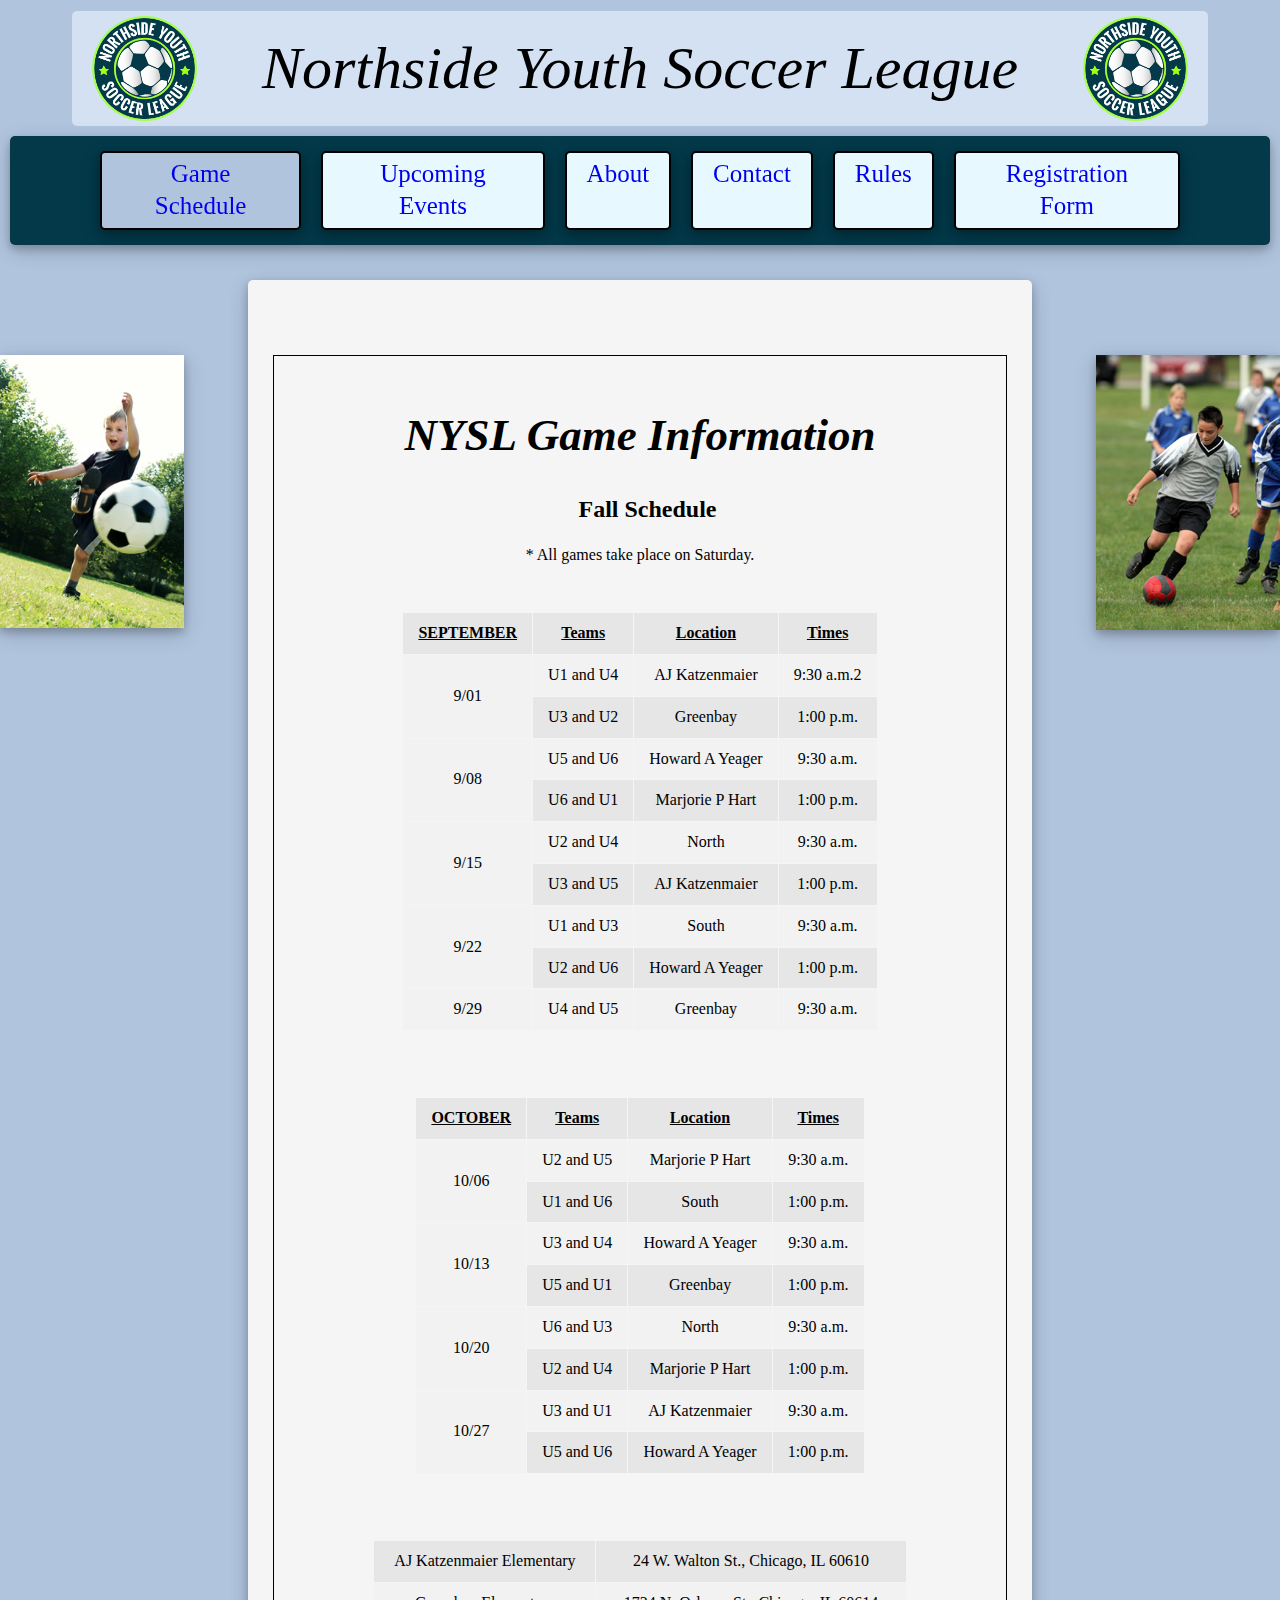
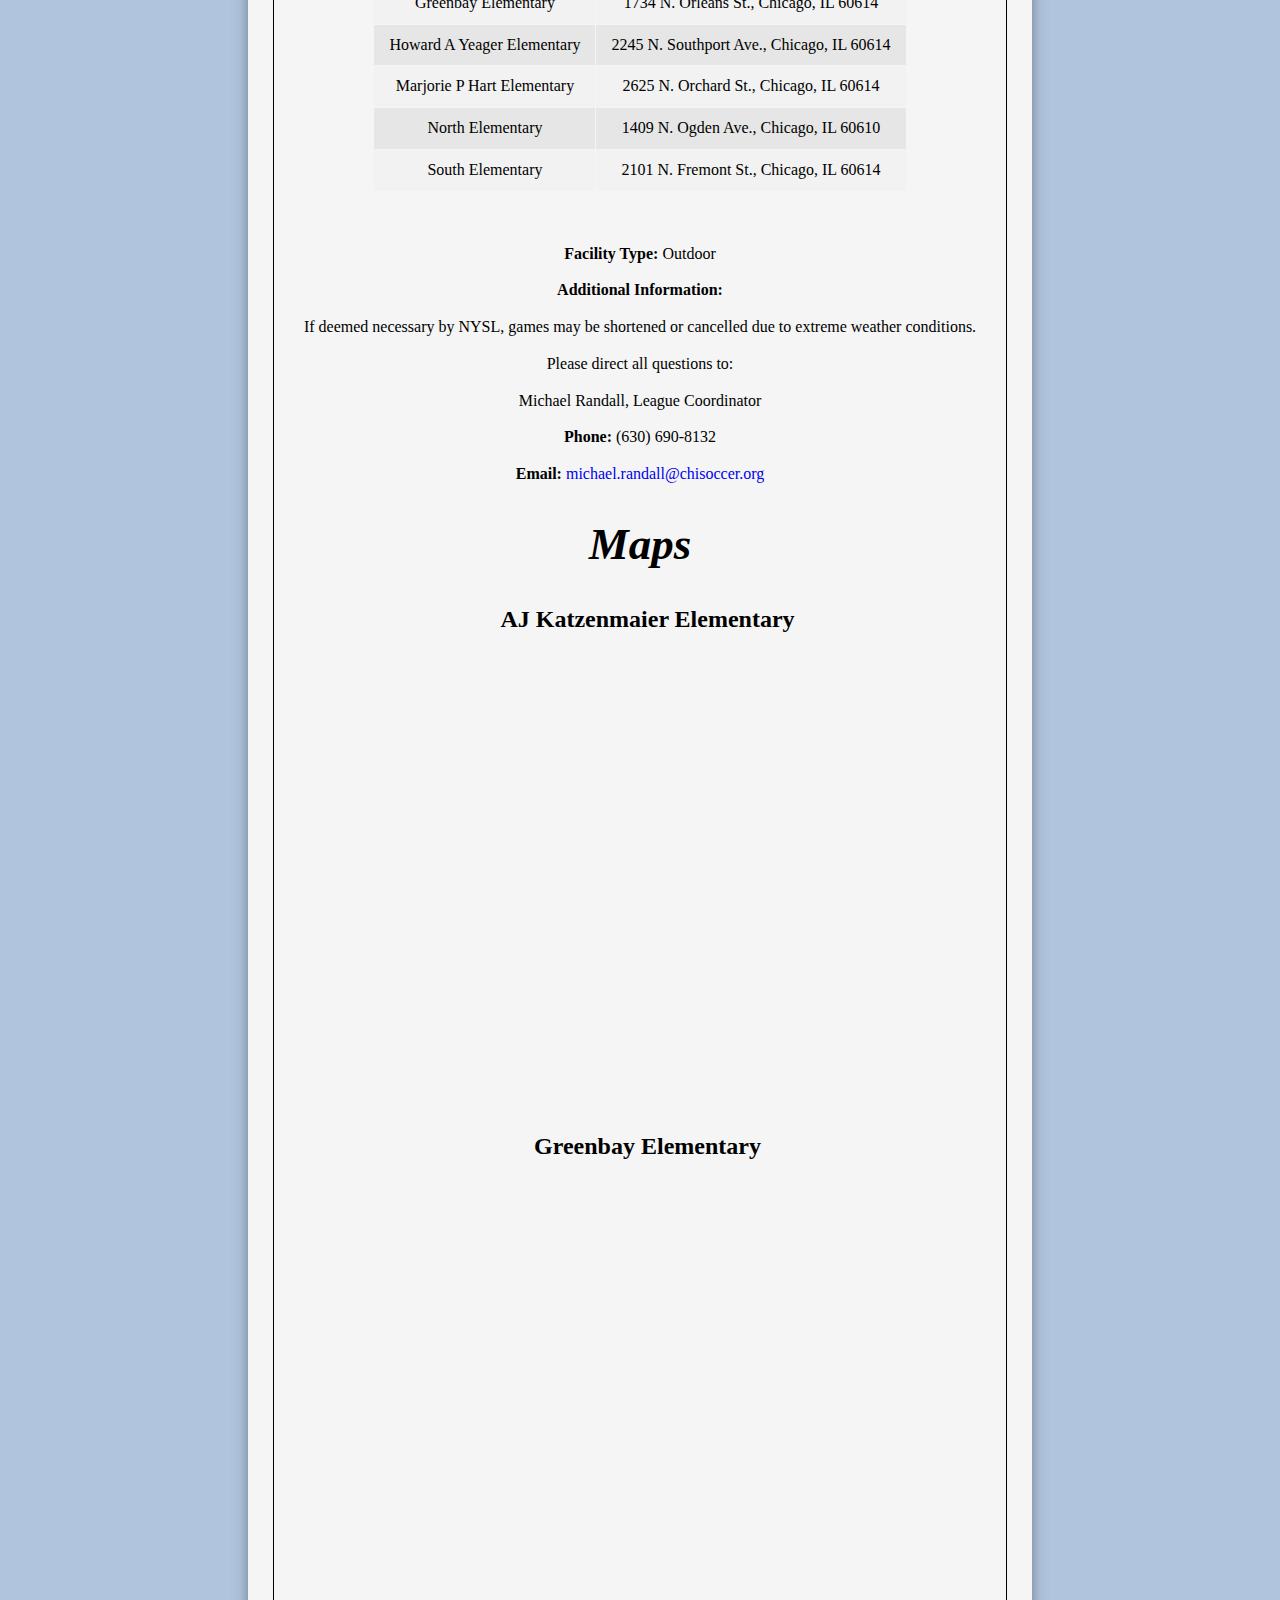
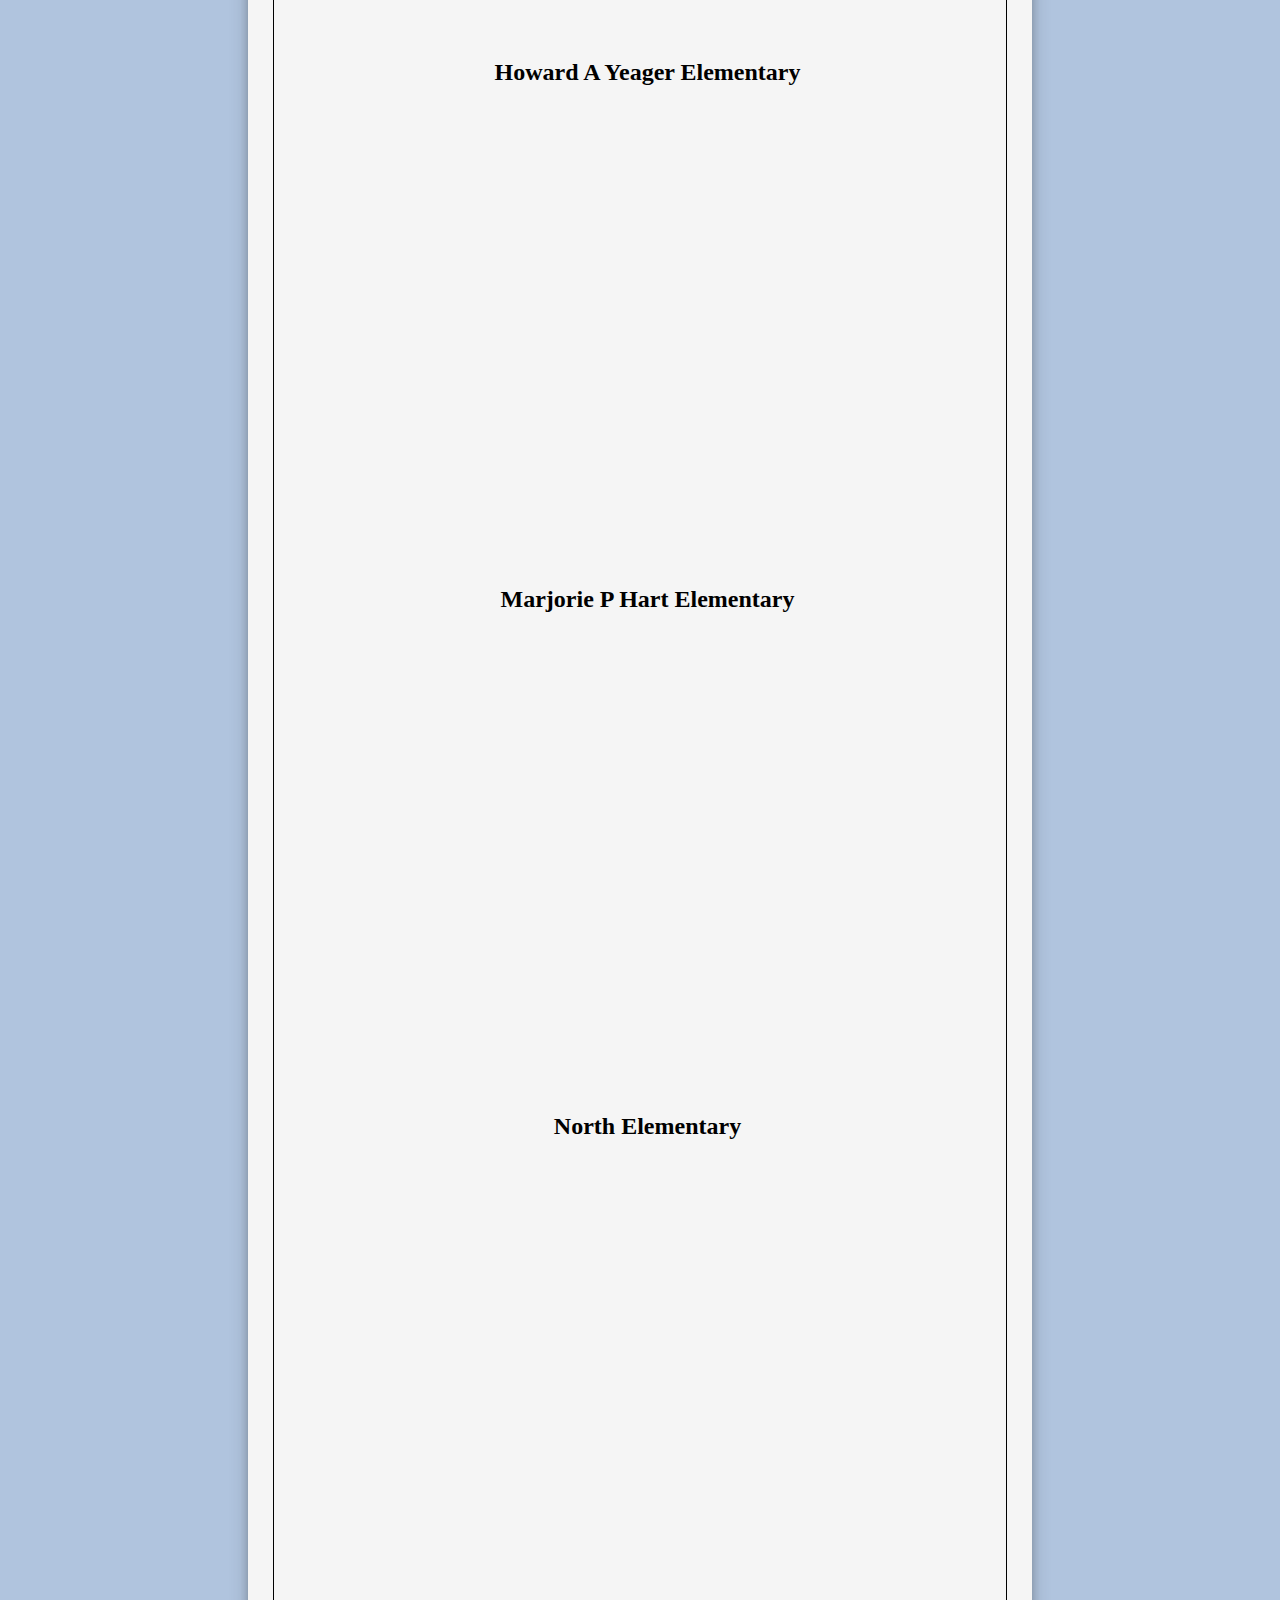
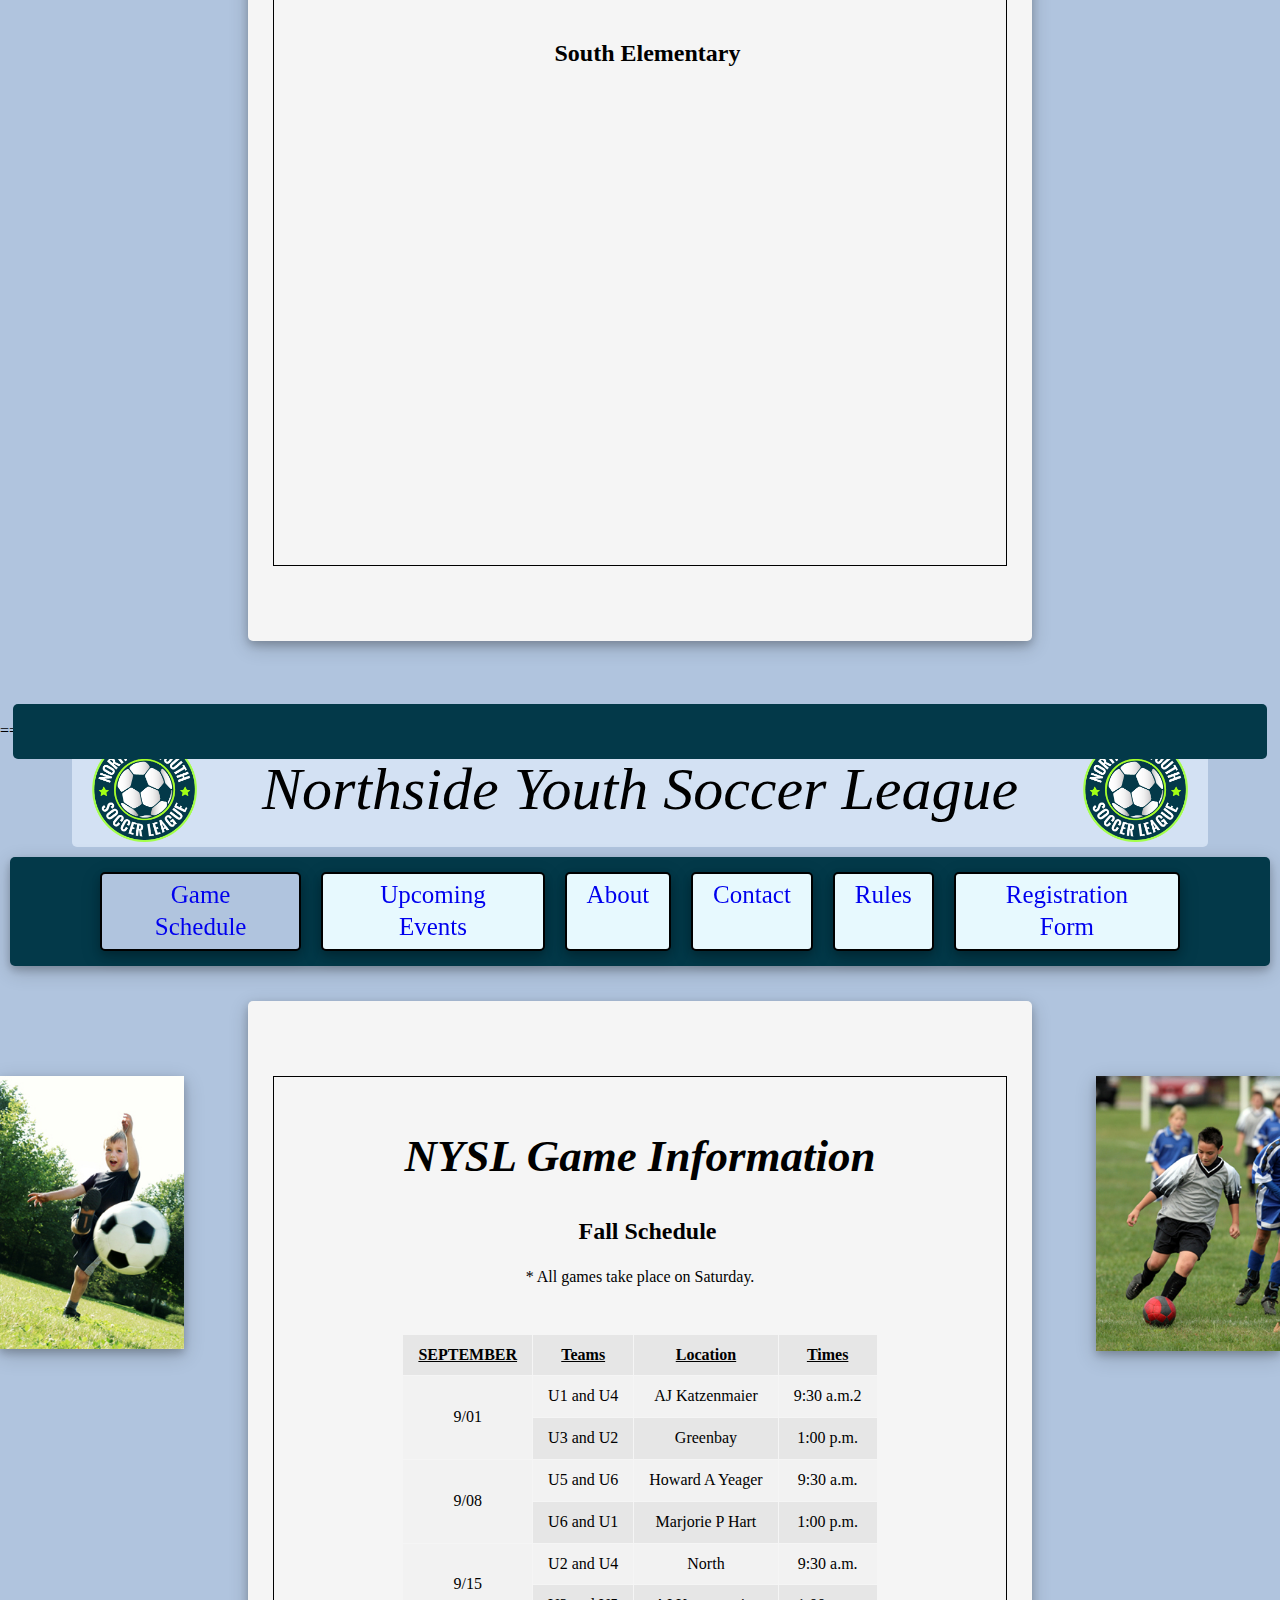
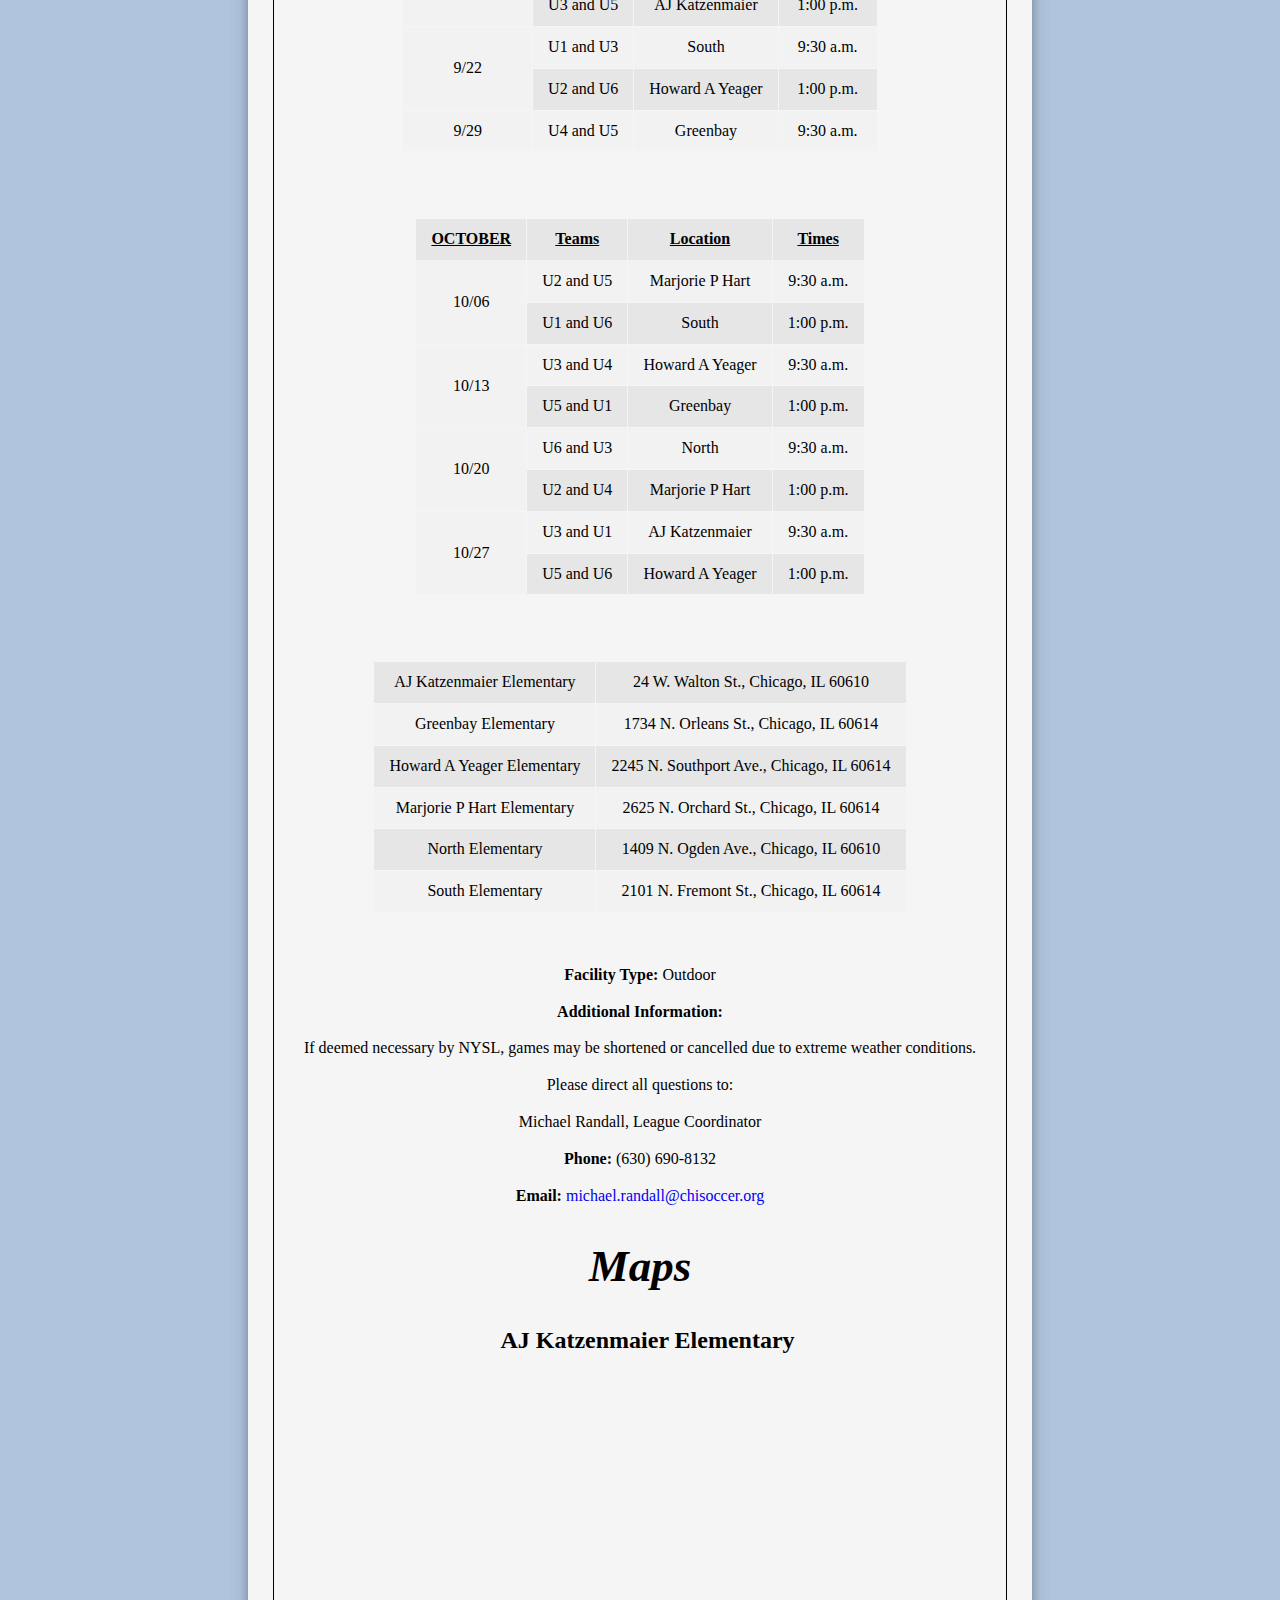
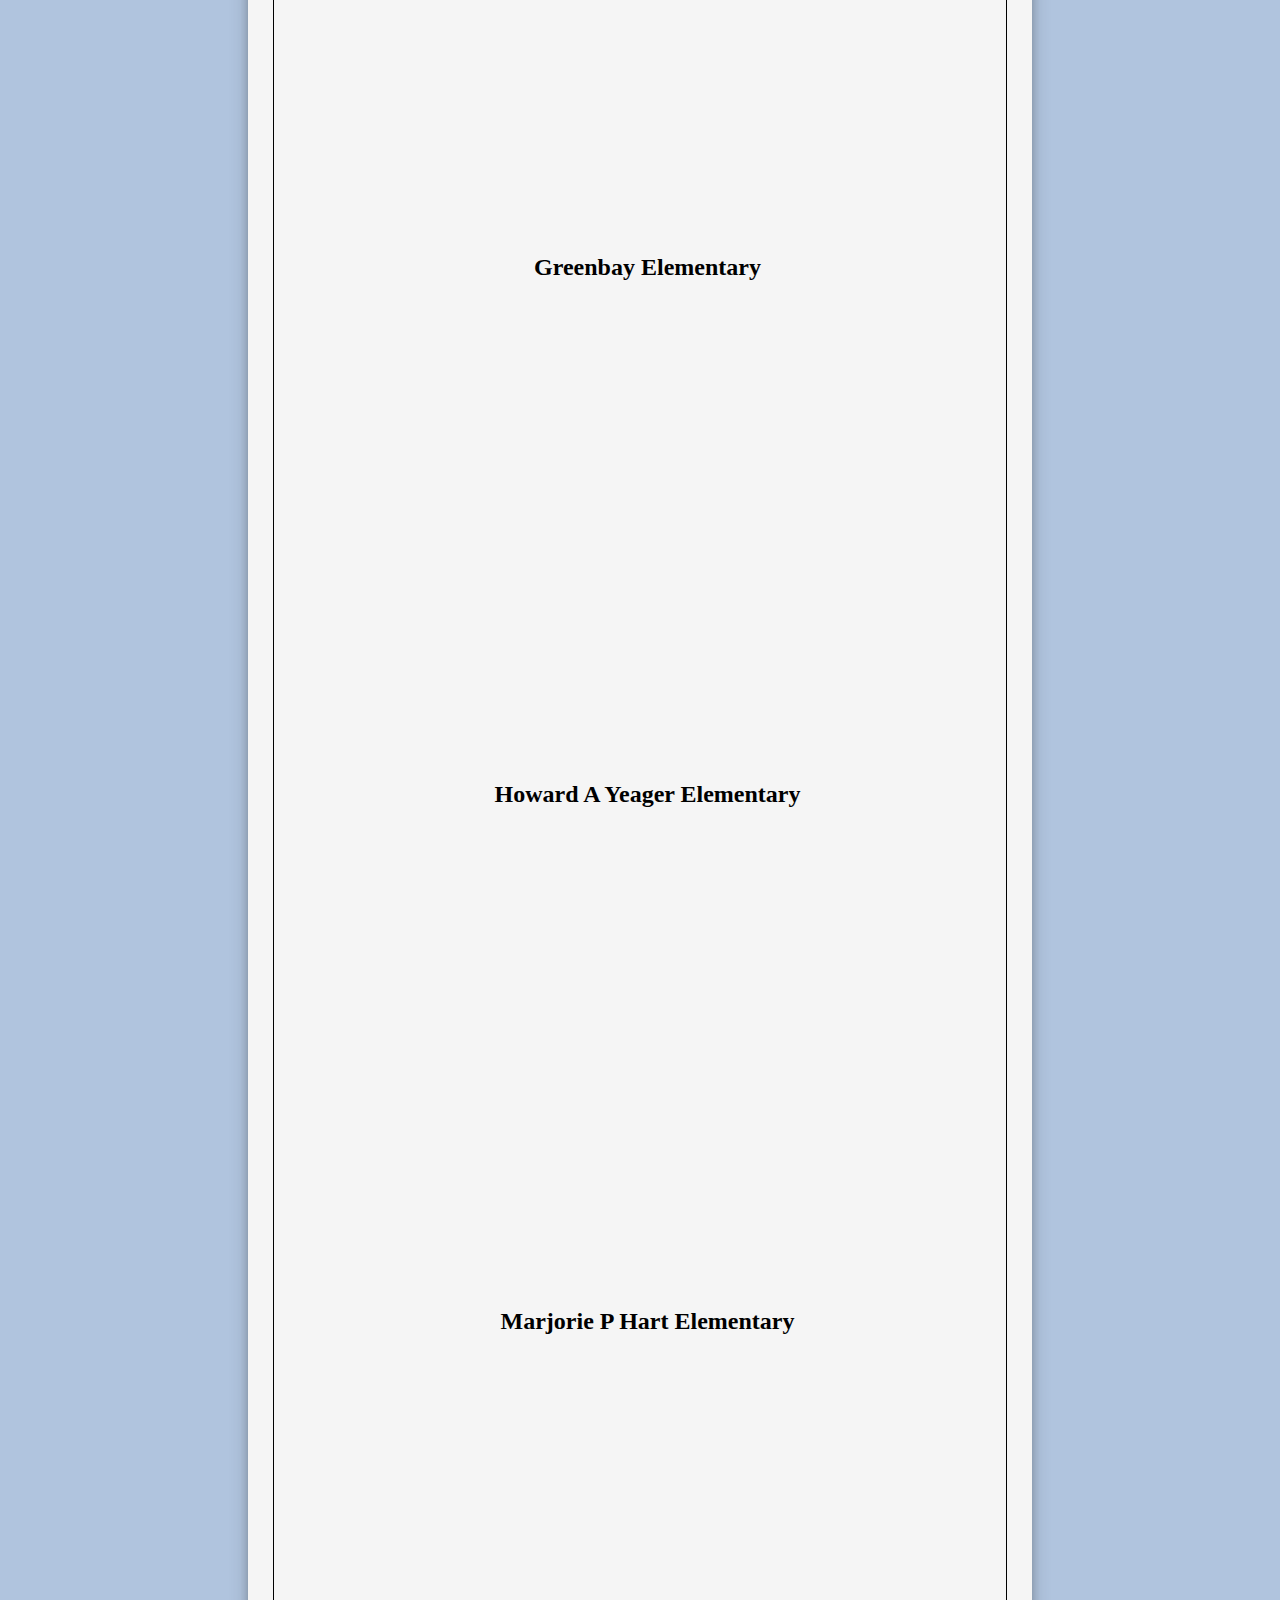
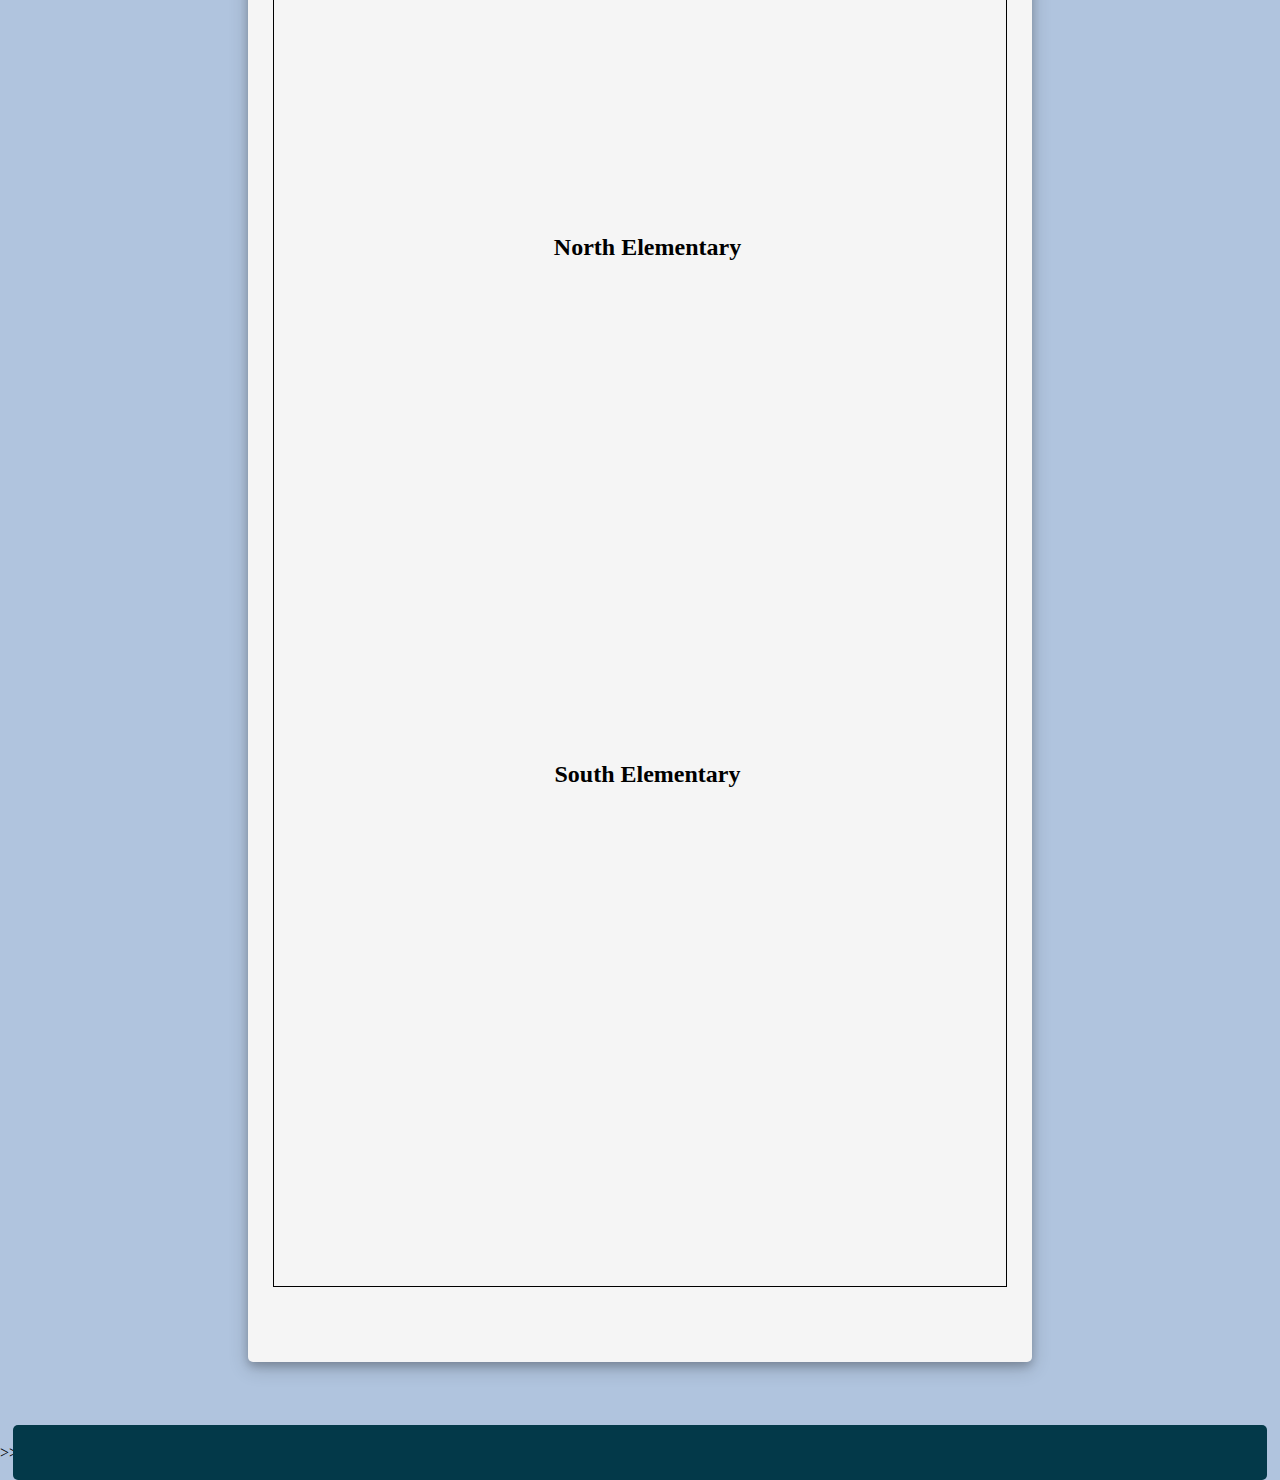
==== commit e771783d: "Reverting test" ====
--- a/index.html
+++ b/index.html
@@ -1,526 +1,526 @@
-<<<<<<< HEAD <!DOCTYPE html>
-    <html lang="en">
-
-    <head>
-        <link rel="stylesheet" href="styles/style.css">
-        <link href="https://fonts.googleapis.com/css?family=Bangers" rel="stylesheet">
-        <meta charset="utf-8">
-        <title>Game Info</title>
-    </head>
-
-    <body>
-
-        <div class="headerWrapper">
-            <div class="header">
-                <img src="images/nysl_logo.png" alt="logo" class="logo">
-                <p class="headerText">
-                    NdNorthside Youth Soccer League
-                </p>
-                <img src="images/nysl_logo.png" alt="logo" class="logo">
-            </div>
-        </div>
-        <div class="nav sticky">
-            <div class="navButton activeButton">
-                <a href="index.html">
-                    <p class="navText">Game Schedule</p>
-                </a>
-            </div>
-            <div class="navButton">
-                <a href="events.html">
-                    <p class="navText">Upcoming Events</p>
-                </a>
-            </div>
-            <div class="navButton">
-                <a href="about.html">
-                    <p class="navText">About</p>
-                </a>
-            </div>
-            <div class="navButton">
-                <a href="contact.html">
-                    <p class="navText">Contact</p>
-                </a>
-            </div>
-            <div class="navButton">
-                <a href="rules.html">
-                    <p class="navText">Rules</p>
-                </a>
-            </div>
-            <div class="navButton">
-                <a href="registration.html">
-                    <p class="navText">Registration Form</p>
-                </a>
-            </div>
-        </div>
-        <div class="bodyBox">
-            <div class="sideImages">
-                <img src="images/soccer_image1.jpg">
-            </div>
-            <div class="contentBox">
-                <div class="mainContent">
-                    <div class="mainGameSchedule">
-                        <h1>NYSL Game Information</h1>
-                        <h2>Fall Schedule</h2>
-                        <p id="tab">* All games take place on Saturday.</p>
-                        <div class="gameTable">
-                            <table>
-                                <tr>
-                                    <th scope="col">SEPTEMBER</th>
-                                    <th scope="col">Teams</th>
-                                    <th scope="col">Location</th>
-                                    <th scope="col">Times</th>
-                                </tr>
-                                <tr>
-                                    <td rowspan="2">9/01</td>
-                                    <td>U1 and U4</td>
-                                    <td>AJ Katzenmaier</td>
-                                    <td>9:30 a.m.2</td>
-                                </tr>
-                                <tr>
-                                    <td>U3 and U2</td>
-                                    <td>Greenbay</td>
-                                    <td>1:00 p.m.</td>
-                                </tr>
-                                <tr>
-                                    <td rowspan="2">9/08</td>
-                                    <td>U5 and U6</td>
-                                    <td>Howard A Yeager</td>
-                                    <td>9:30 a.m.</td>
-                                </tr>
-                                <tr>
-
-                                    <td>U6 and U1 </td>
-                                    <td>Marjorie P Hart</td>
-                                    <td>1:00 p.m.</td>
-                                </tr>
-                                <tr>
-                                    <td rowspan="2">9/15</td>
-                                    <td>U2 and U4</td>
-                                    <td>North</td>
-                                    <td>9:30 a.m.</td>
-                                </tr>
-                                <tr>
-
-                                    <td>U3 and U5</td>
-                                    <td>AJ Katzenmaier</td>
-                                    <td>1:00 p.m.</td>
-                                </tr>
-                                <tr>
-                                    <td rowspan="2">9/22</td>
-                                    <td>U1 and U3</td>
-                                    <td>South</td>
-                                    <td>9:30 a.m.</td>
-                                </tr>
-                                <tr>
-
-                                    <td>U2 and U6</td>
-                                    <td>Howard A Yeager</td>
-                                    <td>1:00 p.m.</td>
-                                </tr>
-                                <tr>
-                                    <td>9/29 </td>
-                                    <td>U4 and U5</td>
-                                    <td>Greenbay </td>
-                                    <td>9:30 a.m.</td>
-                                </tr>
-                            </table>
-                        </div>
-                        <div class="gameTable">
-                            <table>
-                                <tr>
-                                    <th scope="col">OCTOBER</th>
-                                    <th scope="col">Teams</th>
-                                    <th scope="col">Location</th>
-                                    <th scope="col">Times</th>
-                                </tr>
-                                <tr>
-                                    <td rowspan="2">10/06</td>
-                                    <td>U2 and U5</td>
-                                    <td>Marjorie P Hart</td>
-                                    <td>9:30 a.m.</td>
-                                </tr>
-                                <tr>
-
-                                    <td>U1 and U6</td>
-                                    <td>South</td>
-                                    <td>1:00 p.m.</td>
-                                </tr>
-                                <tr>
-                                    <td rowspan="2">10/13</td>
-                                    <td>U3 and U4</td>
-                                    <td>Howard A Yeager</td>
-                                    <td>9:30 a.m.</td>
-                                </tr>
-                                <tr>
-
-                                    <td>U5 and U1</td>
-                                    <td>Greenbay</td>
-                                    <td>1:00 p.m.</td>
-                                </tr>
-                                <tr>
-                                    <td rowspan="2">10/20</td>
-                                    <td>U6 and U3</td>
-                                    <td>North</td>
-                                    <td>9:30 a.m.</td>
-                                </tr>
-                                <tr>
-
-                                    <td>U2 and U4</td>
-                                    <td>Marjorie P Hart</td>
-                                    <td>1:00 p.m.</td>
-                                </tr>
-                                <tr>
-                                    <td rowspan="2">10/27</td>
-                                    <td>U3 and U1</td>
-                                    <td>AJ Katzenmaier</td>
-                                    <td>9:30 a.m.</td>
-                                </tr>
-                                <tr>
-
-                                    <td>U5 and U6</td>
-                                    <td>Howard A Yeager</td>
-                                    <td>1:00 p.m.</td>
-                                </tr>
-                            </table>
-                        </div>
-                        <table class="gameTable">
-                            <tr>
-                                <td>AJ Katzenmaier Elementary</td>
-                                <td>24 W. Walton St., Chicago, IL 60610</td>
-                            </tr>
-                            <tr>
-                                <td>Greenbay Elementary</td>
-                                <td>1734 N. Orleans St., Chicago, IL 60614</td>
-                            </tr>
-                            <tr>
-                                <td>Howard A Yeager Elementary</td>
-                                <td>2245 N. Southport Ave., Chicago, IL 60614</td>
-                            </tr>
-                            <tr>
-                                <td>Marjorie P Hart Elementary</td>
-                                <td>2625 N. Orchard St., Chicago, IL 60614</td>
-                            </tr>
-                            <tr>
-                                <td>North Elementary</td>
-                                <td>1409 N. Ogden Ave., Chicago, IL 60610</td>
-                            </tr>
-                            <tr>
-                                <td>South Elementary</td>
-                                <td>2101 N. Fremont St., Chicago, IL 60614</td>
+<!DOCTYPE html>
+<html lang="en">
+
+<head>
+    <link rel="stylesheet" href="styles/style.css">
+    <link href="https://fonts.googleapis.com/css?family=Bangers" rel="stylesheet">
+    <meta charset="utf-8">
+    <title>Game Info</title>
+</head>
+
+<body>
+
+    <div class="headerWrapper">
+        <div class="header">
+            <img src="images/nysl_logo.png" alt="logo" class="logo">
+            <p class="headerText">
+                Northside Youth Soccer League
+            </p>
+            <img src="images/nysl_logo.png" alt="logo" class="logo">
+        </div>
+    </div>
+    <div class="nav sticky">
+        <div class="navButton activeButton">
+            <a href="index.html">
+                <p class="navText">Game Schedule</p>
+            </a>
+        </div>
+        <div class="navButton">
+            <a href="events.html">
+                <p class="navText">Upcoming Events</p>
+            </a>
+        </div>
+        <div class="navButton">
+            <a href="about.html">
+                <p class="navText">About</p>
+            </a>
+        </div>
+        <div class="navButton">
+            <a href="contact.html">
+                <p class="navText">Contact</p>
+            </a>
+        </div>
+        <div class="navButton">
+            <a href="rules.html">
+                <p class="navText">Rules</p>
+            </a>
+        </div>
+        <div class="navButton">
+            <a href="registration.html">
+                <p class="navText">Registration Form</p>
+            </a>
+        </div>
+    </div>
+    <div class="bodyBox">
+        <div class="sideImages">
+            <img src="images/soccer_image1.jpg">
+        </div>
+        <div class="contentBox">
+            <div class="mainContent">
+                <div class="mainGameSchedule">
+                    <h1>NYSL Game Information</h1>
+                    <h2>Fall Schedule</h2>
+                    <p id="tab">* All games take place on Saturday.</p>
+                    <div class="gameTable">
+                        <table>
+                            <tr>
+                                <th scope="col">SEPTEMBER</th>
+                                <th scope="col">Teams</th>
+                                <th scope="col">Location</th>
+                                <th scope="col">Times</th>
+                            </tr>
+                            <tr>
+                                <td rowspan="2">9/01</td>
+                                <td>U1 and U4</td>
+                                <td>AJ Katzenmaier</td>
+                                <td>9:30 a.m.2</td>
+                            </tr>
+                            <tr>
+                                <td>U3 and U2</td>
+                                <td>Greenbay</td>
+                                <td>1:00 p.m.</td>
+                            </tr>
+                            <tr>
+                                <td rowspan="2">9/08</td>
+                                <td>U5 and U6</td>
+                                <td>Howard A Yeager</td>
+                                <td>9:30 a.m.</td>
+                            </tr>
+                            <tr>
+
+                                <td>U6 and U1 </td>
+                                <td>Marjorie P Hart</td>
+                                <td>1:00 p.m.</td>
+                            </tr>
+                            <tr>
+                                <td rowspan="2">9/15</td>
+                                <td>U2 and U4</td>
+                                <td>North</td>
+                                <td>9:30 a.m.</td>
+                            </tr>
+                            <tr>
+
+                                <td>U3 and U5</td>
+                                <td>AJ Katzenmaier</td>
+                                <td>1:00 p.m.</td>
+                            </tr>
+                            <tr>
+                                <td rowspan="2">9/22</td>
+                                <td>U1 and U3</td>
+                                <td>South</td>
+                                <td>9:30 a.m.</td>
+                            </tr>
+                            <tr>
+
+                                <td>U2 and U6</td>
+                                <td>Howard A Yeager</td>
+                                <td>1:00 p.m.</td>
+                            </tr>
+                            <tr>
+                                <td>9/29 </td>
+                                <td>U4 and U5</td>
+                                <td>Greenbay </td>
+                                <td>9:30 a.m.</td>
                             </tr>
                         </table>
-                        <div>
-                            <p><strong>Facility Type:</strong>
-                                Outdoor</p>
-                            <p><strong>Additional Information:</strong></p>
-                            <p>If deemed necessary by NYSL, games may be shortened or
-                                cancelled due to extreme weather conditions.</p>
-                            <p>Please direct all questions to:</p>
-                            <p>Michael Randall, League Coordinator</p>
-                            <p><strong>Phone:</strong>
-                                (630) 690-8132</p>
-                            <strong>Email:</strong> <a
-                                href=mailto:"michael.randall@chisoccer.org">michael.randall@chisoccer.org</a>
-                        </div>
-                        <div>
-                            <h1>Maps</h1>
-                            <h2>AJ Katzenmaier Elementary</h2>
-                            <iframe
-                                src="https://www.google.com/maps/embed?pb=!1m18!1m12!1m3!1d2969.6540604262254!2d-87.63123908431781!3d41.90029637200337!2m3!1f0!2f0!3f0!3m2!1i1024!2i768!4f13.1!3m3!1m2!1s0x880fd34e07f6bac3%3A0x68a82e5d59952c86!2s24+W+Walton+St%2C+Chicago%2C+IL+60610%2C+USA!5e0!3m2!1sen!2ses!4v1556100492993!5m2!1sen!2ses"
-                                frameborder="0" style="border:0" allowfullscreen></iframe><br>
-                            <h2>Greenbay Elementary </h2>
-                            <iframe
-                                src="https://www.google.com/maps/embed?pb=!1m18!1m12!1m3!1d2969.0258843688616!2d-87.64002798455778!3d41.91380227921926!2m3!1f0!2f0!3f0!3m2!1i1024!2i768!4f13.1!3m3!1m2!1s0x880fd34073f306a3%3A0x9e1726bbf8f23f0e!2s1734+N+Orleans+St%2C+Chicago%2C+IL+60614%2C+USA!5e0!3m2!1sen!2ses!4v1556100606708!5m2!1sen!2ses"
-                                frameborder="0" style="border:0" allowfullscreen></iframe>
-                            <h2>Howard A Yeager Elementary</h2>
-                            <iframe
-                                src="https://www.google.com/maps/embed?pb=!1m18!1m12!1m3!1d2968.585683085616!2d-87.66511458455746!3d41.92326457921871!2m3!1f0!2f0!3f0!3m2!1i1024!2i768!4f13.1!3m3!1m2!1s0x880fd2e37f9b8d2d%3A0x62ad8b907dd755d6!2s2245+N+Southport+Ave%2C+Chicago%2C+IL+60614%2C+USA!5e0!3m2!1sen!2ses!4v1556100834957!5m2!1sen!2ses"
-                                frameborder="0" style="border:0" allowfullscreen></iframe>
-                            <h2>Marjorie P Hart Elementary</h2>
-                            <iframe
-                                src="https://www.google.com/maps/embed?pb=!1m18!1m12!1m3!1d2968.291728953146!2d-87.64808628431719!3d41.929582270169455!2m3!1f0!2f0!3f0!3m2!1i1024!2i768!4f13.1!3m3!1m2!1s0x880fd30f2630e551%3A0x3e719e44a5cef714!2s2625+N+Orchard+St%2C+Chicago%2C+IL+60614%2C+USA!5e0!3m2!1sen!2ses!4v1556100865221!5m2!1sen!2ses"
-                                frameborder="0" style="border:0" allowfullscreen></iframe>
-                            <h2>North Elementary</h2>
-                            <iframe
-                                src="https://www.google.com/maps/embed?pb=!1m18!1m12!1m3!1d2969.3376141596673!2d-87.64837698431766!3d41.90710047157734!2m3!1f0!2f0!3f0!3m2!1i1024!2i768!4f13.1!3m3!1m2!1s0x880fd33af0e6ccc3%3A0x26c81c1d557667da!2s1409+N+Ogden+Ave%2C+Chicago%2C+IL+60610%2C+USA!5e0!3m2!1sen!2ses!4v1556100893014!5m2!1sen!2ses"
-                                frameborder="0" style="border:0" allowfullscreen></iframe>
-                            <h2>South Elementary</h2>
-                            <iframe
-                                src="https://www.google.com/maps/embed?pb=!1m18!1m12!1m3!1d2968.7477648266286!2d-87.65355538431739!3d41.91978077078336!2m3!1f0!2f0!3f0!3m2!1i1024!2i768!4f13.1!3m3!1m2!1s0x880fd3196fb41dc7%3A0x970be7f7d6336df5!2s2101+N+Fremont+St%2C+Chicago%2C+IL+60614%2C+USA!5e0!3m2!1sen!2ses!4v1556100913142!5m2!1sen!2ses"
-                                frameborder="0" style="border:0" allowfullscreen></iframe>
-                        </div>
+                    </div>
+                    <div class="gameTable">
+                        <table>
+                            <tr>
+                                <th scope="col">OCTOBER</th>
+                                <th scope="col">Teams</th>
+                                <th scope="col">Location</th>
+                                <th scope="col">Times</th>
+                            </tr>
+                            <tr>
+                                <td rowspan="2">10/06</td>
+                                <td>U2 and U5</td>
+                                <td>Marjorie P Hart</td>
+                                <td>9:30 a.m.</td>
+                            </tr>
+                            <tr>
+
+                                <td>U1 and U6</td>
+                                <td>South</td>
+                                <td>1:00 p.m.</td>
+                            </tr>
+                            <tr>
+                                <td rowspan="2">10/13</td>
+                                <td>U3 and U4</td>
+                                <td>Howard A Yeager</td>
+                                <td>9:30 a.m.</td>
+                            </tr>
+                            <tr>
+
+                                <td>U5 and U1</td>
+                                <td>Greenbay</td>
+                                <td>1:00 p.m.</td>
+                            </tr>
+                            <tr>
+                                <td rowspan="2">10/20</td>
+                                <td>U6 and U3</td>
+                                <td>North</td>
+                                <td>9:30 a.m.</td>
+                            </tr>
+                            <tr>
+
+                                <td>U2 and U4</td>
+                                <td>Marjorie P Hart</td>
+                                <td>1:00 p.m.</td>
+                            </tr>
+                            <tr>
+                                <td rowspan="2">10/27</td>
+                                <td>U3 and U1</td>
+                                <td>AJ Katzenmaier</td>
+                                <td>9:30 a.m.</td>
+                            </tr>
+                            <tr>
+
+                                <td>U5 and U6</td>
+                                <td>Howard A Yeager</td>
+                                <td>1:00 p.m.</td>
+                            </tr>
+                        </table>
+                    </div>
+                    <table class="gameTable">
+                        <tr>
+                            <td>AJ Katzenmaier Elementary</td>
+                            <td>24 W. Walton St., Chicago, IL 60610</td>
+                        </tr>
+                        <tr>
+                            <td>Greenbay Elementary</td>
+                            <td>1734 N. Orleans St., Chicago, IL 60614</td>
+                        </tr>
+                        <tr>
+                            <td>Howard A Yeager Elementary</td>
+                            <td>2245 N. Southport Ave., Chicago, IL 60614</td>
+                        </tr>
+                        <tr>
+                            <td>Marjorie P Hart Elementary</td>
+                            <td>2625 N. Orchard St., Chicago, IL 60614</td>
+                        </tr>
+                        <tr>
+                            <td>North Elementary</td>
+                            <td>1409 N. Ogden Ave., Chicago, IL 60610</td>
+                        </tr>
+                        <tr>
+                            <td>South Elementary</td>
+                            <td>2101 N. Fremont St., Chicago, IL 60614</td>
+                        </tr>
+                    </table>
+                    <div>
+                        <p><strong>Facility Type:</strong>
+                            Outdoor</p>
+                        <p><strong>Additional Information:</strong></p>
+                        <p>If deemed necessary by NYSL, games may be shortened or
+                            cancelled due to extreme weather conditions.</p>
+                        <p>Please direct all questions to:</p>
+                        <p>Michael Randall, League Coordinator</p>
+                        <p><strong>Phone:</strong>
+                            (630) 690-8132</p>
+                        <strong>Email:</strong> <a
+                            href=mailto:"michael.randall@chisoccer.org">michael.randall@chisoccer.org</a>
+                    </div>
+                    <div>
+                        <h1>Maps</h1>
+                        <h2>AJ Katzenmaier Elementary</h2>
+                        <iframe
+                            src="https://www.google.com/maps/embed?pb=!1m18!1m12!1m3!1d2969.6540604262254!2d-87.63123908431781!3d41.90029637200337!2m3!1f0!2f0!3f0!3m2!1i1024!2i768!4f13.1!3m3!1m2!1s0x880fd34e07f6bac3%3A0x68a82e5d59952c86!2s24+W+Walton+St%2C+Chicago%2C+IL+60610%2C+USA!5e0!3m2!1sen!2ses!4v1556100492993!5m2!1sen!2ses"
+                            frameborder="0" style="border:0" allowfullscreen></iframe><br>
+                        <h2>Greenbay Elementary </h2>
+                        <iframe
+                            src="https://www.google.com/maps/embed?pb=!1m18!1m12!1m3!1d2969.0258843688616!2d-87.64002798455778!3d41.91380227921926!2m3!1f0!2f0!3f0!3m2!1i1024!2i768!4f13.1!3m3!1m2!1s0x880fd34073f306a3%3A0x9e1726bbf8f23f0e!2s1734+N+Orleans+St%2C+Chicago%2C+IL+60614%2C+USA!5e0!3m2!1sen!2ses!4v1556100606708!5m2!1sen!2ses"
+                            frameborder="0" style="border:0" allowfullscreen></iframe>
+                        <h2>Howard A Yeager Elementary</h2>
+                        <iframe
+                            src="https://www.google.com/maps/embed?pb=!1m18!1m12!1m3!1d2968.585683085616!2d-87.66511458455746!3d41.92326457921871!2m3!1f0!2f0!3f0!3m2!1i1024!2i768!4f13.1!3m3!1m2!1s0x880fd2e37f9b8d2d%3A0x62ad8b907dd755d6!2s2245+N+Southport+Ave%2C+Chicago%2C+IL+60614%2C+USA!5e0!3m2!1sen!2ses!4v1556100834957!5m2!1sen!2ses"
+                            frameborder="0" style="border:0" allowfullscreen></iframe>
+                        <h2>Marjorie P Hart Elementary</h2>
+                        <iframe
+                            src="https://www.google.com/maps/embed?pb=!1m18!1m12!1m3!1d2968.291728953146!2d-87.64808628431719!3d41.929582270169455!2m3!1f0!2f0!3f0!3m2!1i1024!2i768!4f13.1!3m3!1m2!1s0x880fd30f2630e551%3A0x3e719e44a5cef714!2s2625+N+Orchard+St%2C+Chicago%2C+IL+60614%2C+USA!5e0!3m2!1sen!2ses!4v1556100865221!5m2!1sen!2ses"
+                            frameborder="0" style="border:0" allowfullscreen></iframe>
+                        <h2>North Elementary</h2>
+                        <iframe
+                            src="https://www.google.com/maps/embed?pb=!1m18!1m12!1m3!1d2969.3376141596673!2d-87.64837698431766!3d41.90710047157734!2m3!1f0!2f0!3f0!3m2!1i1024!2i768!4f13.1!3m3!1m2!1s0x880fd33af0e6ccc3%3A0x26c81c1d557667da!2s1409+N+Ogden+Ave%2C+Chicago%2C+IL+60610%2C+USA!5e0!3m2!1sen!2ses!4v1556100893014!5m2!1sen!2ses"
+                            frameborder="0" style="border:0" allowfullscreen></iframe>
+                        <h2>South Elementary</h2>
+                        <iframe
+                            src="https://www.google.com/maps/embed?pb=!1m18!1m12!1m3!1d2968.7477648266286!2d-87.65355538431739!3d41.91978077078336!2m3!1f0!2f0!3f0!3m2!1i1024!2i768!4f13.1!3m3!1m2!1s0x880fd3196fb41dc7%3A0x970be7f7d6336df5!2s2101+N+Fremont+St%2C+Chicago%2C+IL+60614%2C+USA!5e0!3m2!1sen!2ses!4v1556100913142!5m2!1sen!2ses"
+                            frameborder="0" style="border:0" allowfullscreen></iframe>
                     </div>
                 </div>
             </div>
-            <div class="sideImages">
-                <img src="images/soccer_image3.jpg">
-            </div>
-        </div>
-        <div class="footer">
-        </div>
-    </body>
-
-    =======
-    <!DOCTYPE html>
-    <html lang="en">
-
-    <head>
-        <link rel="stylesheet" href="styles/style.css">
-        <link href="https://fonts.googleapis.com/css?family=Bangers" rel="stylesheet">
-        <meta charset="utf-8">
-        <title>Game Info</title>
-    </head>
-
-    <body>
-
-        <div class="headerWrapper">
-            <div class="header">
-                <img src="images/nysl_logo.png" alt="logo" class="logo">
-                <p class="headerText">
-                    Northside Youth Soccer League
-                </p>
-                <img src="images/nysl_logo.png" alt="logo" class="logo">
-            </div>
-        </div>
-        <div class="nav sticky">
-            <div class="navButton activeButton">
-                <a href="index.html">
-                    <p class="navText">Game Schedule</p>
-                </a>
-            </div>
-            <div class="navButton">
-                <a href="events.html">
-                    <p class="navText">Upcoming Events</p>
-                </a>
-            </div>
-            <div class="navButton">
-                <a href="about.html">
-                    <p class="navText">About</p>
-                </a>
-            </div>
-            <div class="navButton">
-                <a href="contact.html">
-                    <p class="navText">Contact</p>
-                </a>
-            </div>
-            <div class="navButton">
-                <a href="rules.html">
-                    <p class="navText">Rules</p>
-                </a>
-            </div>
-            <div class="navButton">
-                <a href="registration.html">
-                    <p class="navText">Registration Form</p>
-                </a>
-            </div>
-        </div>
-        <div class="bodyBox">
-            <div class="sideImages">
-                <img src="images/soccer_image1.jpg">
-            </div>
-            <div class="contentBox">
-                <div class="mainContent">
-                    <div class="mainGameSchedule">
-                        <h1>NYSL Game Information</h1>
-                        <h2>Fall Schedule</h2>
-                        <p id="tab">* All games take place on Saturday.</p>
-                        <div class="gameTable">
-                            <table>
-                                <tr>
-                                    <th scope="col">SEPTEMBER</th>
-                                    <th scope="col">Teams</th>
-                                    <th scope="col">Location</th>
-                                    <th scope="col">Times</th>
-                                </tr>
-                                <tr>
-                                    <td rowspan="2">9/01</td>
-                                    <td>U1 and U4</td>
-                                    <td>AJ Katzenmaier</td>
-                                    <td>9:30 a.m.2</td>
-                                </tr>
-                                <tr>
-                                    <td>U3 and U2</td>
-                                    <td>Greenbay</td>
-                                    <td>1:00 p.m.</td>
-                                </tr>
-                                <tr>
-                                    <td rowspan="2">9/08</td>
-                                    <td>U5 and U6</td>
-                                    <td>Howard A Yeager</td>
-                                    <td>9:30 a.m.</td>
-                                </tr>
-                                <tr>
-
-                                    <td>U6 and U1 </td>
-                                    <td>Marjorie P Hart</td>
-                                    <td>1:00 p.m.</td>
-                                </tr>
-                                <tr>
-                                    <td rowspan="2">9/15</td>
-                                    <td>U2 and U4</td>
-                                    <td>North</td>
-                                    <td>9:30 a.m.</td>
-                                </tr>
-                                <tr>
-
-                                    <td>U3 and U5</td>
-                                    <td>AJ Katzenmaier</td>
-                                    <td>1:00 p.m.</td>
-                                </tr>
-                                <tr>
-                                    <td rowspan="2">9/22</td>
-                                    <td>U1 and U3</td>
-                                    <td>South</td>
-                                    <td>9:30 a.m.</td>
-                                </tr>
-                                <tr>
-
-                                    <td>U2 and U6</td>
-                                    <td>Howard A Yeager</td>
-                                    <td>1:00 p.m.</td>
-                                </tr>
-                                <tr>
-                                    <td>9/29 </td>
-                                    <td>U4 and U5</td>
-                                    <td>Greenbay </td>
-                                    <td>9:30 a.m.</td>
-                                </tr>
-                            </table>
-                        </div>
-                        <div class="gameTable">
-                            <table>
-                                <tr>
-                                    <th scope="col">OCTOBER</th>
-                                    <th scope="col">Teams</th>
-                                    <th scope="col">Location</th>
-                                    <th scope="col">Times</th>
-                                </tr>
-                                <tr>
-                                    <td rowspan="2">10/06</td>
-                                    <td>U2 and U5</td>
-                                    <td>Marjorie P Hart</td>
-                                    <td>9:30 a.m.</td>
-                                </tr>
-                                <tr>
-
-                                    <td>U1 and U6</td>
-                                    <td>South</td>
-                                    <td>1:00 p.m.</td>
-                                </tr>
-                                <tr>
-                                    <td rowspan="2">10/13</td>
-                                    <td>U3 and U4</td>
-                                    <td>Howard A Yeager</td>
-                                    <td>9:30 a.m.</td>
-                                </tr>
-                                <tr>
-
-                                    <td>U5 and U1</td>
-                                    <td>Greenbay</td>
-                                    <td>1:00 p.m.</td>
-                                </tr>
-                                <tr>
-                                    <td rowspan="2">10/20</td>
-                                    <td>U6 and U3</td>
-                                    <td>North</td>
-                                    <td>9:30 a.m.</td>
-                                </tr>
-                                <tr>
-
-                                    <td>U2 and U4</td>
-                                    <td>Marjorie P Hart</td>
-                                    <td>1:00 p.m.</td>
-                                </tr>
-                                <tr>
-                                    <td rowspan="2">10/27</td>
-                                    <td>U3 and U1</td>
-                                    <td>AJ Katzenmaier</td>
-                                    <td>9:30 a.m.</td>
-                                </tr>
-                                <tr>
-
-                                    <td>U5 and U6</td>
-                                    <td>Howard A Yeager</td>
-                                    <td>1:00 p.m.</td>
-                                </tr>
-                            </table>
-                        </div>
-                        <table class="gameTable">
-                            <tr>
-                                <td>AJ Katzenmaier Elementary</td>
-                                <td>24 W. Walton St., Chicago, IL 60610</td>
-                            </tr>
-                            <tr>
-                                <td>Greenbay Elementary</td>
-                                <td>1734 N. Orleans St., Chicago, IL 60614</td>
-                            </tr>
-                            <tr>
-                                <td>Howard A Yeager Elementary</td>
-                                <td>2245 N. Southport Ave., Chicago, IL 60614</td>
-                            </tr>
-                            <tr>
-                                <td>Marjorie P Hart Elementary</td>
-                                <td>2625 N. Orchard St., Chicago, IL 60614</td>
-                            </tr>
-                            <tr>
-                                <td>North Elementary</td>
-                                <td>1409 N. Ogden Ave., Chicago, IL 60610</td>
-                            </tr>
-                            <tr>
-                                <td>South Elementary</td>
-                                <td>2101 N. Fremont St., Chicago, IL 60614</td>
+        </div>
+        <div class="sideImages">
+            <img src="images/soccer_image3.jpg">
+        </div>
+    </div>
+    <div class="footer">
+    </div>
+</body>
+
+=======
+<!DOCTYPE html>
+<html lang="en">
+
+<head>
+    <link rel="stylesheet" href="styles/style.css">
+    <link href="https://fonts.googleapis.com/css?family=Bangers" rel="stylesheet">
+    <meta charset="utf-8">
+    <title>Game Info</title>
+</head>
+
+<body>
+
+    <div class="headerWrapper">
+        <div class="header">
+            <img src="images/nysl_logo.png" alt="logo" class="logo">
+            <p class="headerText">
+                Northside Youth Soccer League
+            </p>
+            <img src="images/nysl_logo.png" alt="logo" class="logo">
+        </div>
+    </div>
+    <div class="nav sticky">
+        <div class="navButton activeButton">
+            <a href="index.html">
+                <p class="navText">Game Schedule</p>
+            </a>
+        </div>
+        <div class="navButton">
+            <a href="events.html">
+                <p class="navText">Upcoming Events</p>
+            </a>
+        </div>
+        <div class="navButton">
+            <a href="about.html">
+                <p class="navText">About</p>
+            </a>
+        </div>
+        <div class="navButton">
+            <a href="contact.html">
+                <p class="navText">Contact</p>
+            </a>
+        </div>
+        <div class="navButton">
+            <a href="rules.html">
+                <p class="navText">Rules</p>
+            </a>
+        </div>
+        <div class="navButton">
+            <a href="registration.html">
+                <p class="navText">Registration Form</p>
+            </a>
+        </div>
+    </div>
+    <div class="bodyBox">
+        <div class="sideImages">
+            <img src="images/soccer_image1.jpg">
+        </div>
+        <div class="contentBox">
+            <div class="mainContent">
+                <div class="mainGameSchedule">
+                    <h1>NYSL Game Information</h1>
+                    <h2>Fall Schedule</h2>
+                    <p id="tab">* All games take place on Saturday.</p>
+                    <div class="gameTable">
+                        <table>
+                            <tr>
+                                <th scope="col">SEPTEMBER</th>
+                                <th scope="col">Teams</th>
+                                <th scope="col">Location</th>
+                                <th scope="col">Times</th>
+                            </tr>
+                            <tr>
+                                <td rowspan="2">9/01</td>
+                                <td>U1 and U4</td>
+                                <td>AJ Katzenmaier</td>
+                                <td>9:30 a.m.2</td>
+                            </tr>
+                            <tr>
+                                <td>U3 and U2</td>
+                                <td>Greenbay</td>
+                                <td>1:00 p.m.</td>
+                            </tr>
+                            <tr>
+                                <td rowspan="2">9/08</td>
+                                <td>U5 and U6</td>
+                                <td>Howard A Yeager</td>
+                                <td>9:30 a.m.</td>
+                            </tr>
+                            <tr>
+
+                                <td>U6 and U1 </td>
+                                <td>Marjorie P Hart</td>
+                                <td>1:00 p.m.</td>
+                            </tr>
+                            <tr>
+                                <td rowspan="2">9/15</td>
+                                <td>U2 and U4</td>
+                                <td>North</td>
+                                <td>9:30 a.m.</td>
+                            </tr>
+                            <tr>
+
+                                <td>U3 and U5</td>
+                                <td>AJ Katzenmaier</td>
+                                <td>1:00 p.m.</td>
+                            </tr>
+                            <tr>
+                                <td rowspan="2">9/22</td>
+                                <td>U1 and U3</td>
+                                <td>South</td>
+                                <td>9:30 a.m.</td>
+                            </tr>
+                            <tr>
+
+                                <td>U2 and U6</td>
+                                <td>Howard A Yeager</td>
+                                <td>1:00 p.m.</td>
+                            </tr>
+                            <tr>
+                                <td>9/29 </td>
+                                <td>U4 and U5</td>
+                                <td>Greenbay </td>
+                                <td>9:30 a.m.</td>
                             </tr>
                         </table>
-                        <div>
-                            <p><strong>Facility Type:</strong>
-                                Outdoor</p>
-                            <p><strong>Additional Information:</strong></p>
-                            <p>If deemed necessary by NYSL, games may be shortened or
-                                cancelled due to extreme weather conditions.</p>
-                            <p>Please direct all questions to:</p>
-                            <p>Michael Randall, League Coordinator</p>
-                            <p><strong>Phone:</strong>
-                                (630) 690-8132</p>
-                            <strong>Email:</strong> <a
-                                href=mailto:"michael.randall@chisoccer.org">michael.randall@chisoccer.org</a>
-                        </div>
-                        <div>
-                            <h1>Maps</h1>
-                            <h2>AJ Katzenmaier Elementary</h2>
-                            <iframe
-                                src="https://www.google.com/maps/embed?pb=!1m18!1m12!1m3!1d2969.6540604262254!2d-87.63123908431781!3d41.90029637200337!2m3!1f0!2f0!3f0!3m2!1i1024!2i768!4f13.1!3m3!1m2!1s0x880fd34e07f6bac3%3A0x68a82e5d59952c86!2s24+W+Walton+St%2C+Chicago%2C+IL+60610%2C+USA!5e0!3m2!1sen!2ses!4v1556100492993!5m2!1sen!2ses"
-                                frameborder="0" style="border:0" allowfullscreen></iframe><br>
-                            <h2>Greenbay Elementary </h2>
-                            <iframe
-                                src="https://www.google.com/maps/embed?pb=!1m18!1m12!1m3!1d2969.0258843688616!2d-87.64002798455778!3d41.91380227921926!2m3!1f0!2f0!3f0!3m2!1i1024!2i768!4f13.1!3m3!1m2!1s0x880fd34073f306a3%3A0x9e1726bbf8f23f0e!2s1734+N+Orleans+St%2C+Chicago%2C+IL+60614%2C+USA!5e0!3m2!1sen!2ses!4v1556100606708!5m2!1sen!2ses"
-                                frameborder="0" style="border:0" allowfullscreen></iframe>
-                            <h2>Howard A Yeager Elementary</h2>
-                            <iframe
-                                src="https://www.google.com/maps/embed?pb=!1m18!1m12!1m3!1d2968.585683085616!2d-87.66511458455746!3d41.92326457921871!2m3!1f0!2f0!3f0!3m2!1i1024!2i768!4f13.1!3m3!1m2!1s0x880fd2e37f9b8d2d%3A0x62ad8b907dd755d6!2s2245+N+Southport+Ave%2C+Chicago%2C+IL+60614%2C+USA!5e0!3m2!1sen!2ses!4v1556100834957!5m2!1sen!2ses"
-                                frameborder="0" style="border:0" allowfullscreen></iframe>
-                            <h2>Marjorie P Hart Elementary</h2>
-                            <iframe
-                                src="https://www.google.com/maps/embed?pb=!1m18!1m12!1m3!1d2968.291728953146!2d-87.64808628431719!3d41.929582270169455!2m3!1f0!2f0!3f0!3m2!1i1024!2i768!4f13.1!3m3!1m2!1s0x880fd30f2630e551%3A0x3e719e44a5cef714!2s2625+N+Orchard+St%2C+Chicago%2C+IL+60614%2C+USA!5e0!3m2!1sen!2ses!4v1556100865221!5m2!1sen!2ses"
-                                frameborder="0" style="border:0" allowfullscreen></iframe>
-                            <h2>North Elementary</h2>
-                            <iframe
-                                src="https://www.google.com/maps/embed?pb=!1m18!1m12!1m3!1d2969.3376141596673!2d-87.64837698431766!3d41.90710047157734!2m3!1f0!2f0!3f0!3m2!1i1024!2i768!4f13.1!3m3!1m2!1s0x880fd33af0e6ccc3%3A0x26c81c1d557667da!2s1409+N+Ogden+Ave%2C+Chicago%2C+IL+60610%2C+USA!5e0!3m2!1sen!2ses!4v1556100893014!5m2!1sen!2ses"
-                                frameborder="0" style="border:0" allowfullscreen></iframe>
-                            <h2>South Elementary</h2>
-                            <iframe
-                                src="https://www.google.com/maps/embed?pb=!1m18!1m12!1m3!1d2968.7477648266286!2d-87.65355538431739!3d41.91978077078336!2m3!1f0!2f0!3f0!3m2!1i1024!2i768!4f13.1!3m3!1m2!1s0x880fd3196fb41dc7%3A0x970be7f7d6336df5!2s2101+N+Fremont+St%2C+Chicago%2C+IL+60614%2C+USA!5e0!3m2!1sen!2ses!4v1556100913142!5m2!1sen!2ses"
-                                frameborder="0" style="border:0" allowfullscreen></iframe>
-                        </div>
+                    </div>
+                    <div class="gameTable">
+                        <table>
+                            <tr>
+                                <th scope="col">OCTOBER</th>
+                                <th scope="col">Teams</th>
+                                <th scope="col">Location</th>
+                                <th scope="col">Times</th>
+                            </tr>
+                            <tr>
+                                <td rowspan="2">10/06</td>
+                                <td>U2 and U5</td>
+                                <td>Marjorie P Hart</td>
+                                <td>9:30 a.m.</td>
+                            </tr>
+                            <tr>
+
+                                <td>U1 and U6</td>
+                                <td>South</td>
+                                <td>1:00 p.m.</td>
+                            </tr>
+                            <tr>
+                                <td rowspan="2">10/13</td>
+                                <td>U3 and U4</td>
+                                <td>Howard A Yeager</td>
+                                <td>9:30 a.m.</td>
+                            </tr>
+                            <tr>
+
+                                <td>U5 and U1</td>
+                                <td>Greenbay</td>
+                                <td>1:00 p.m.</td>
+                            </tr>
+                            <tr>
+                                <td rowspan="2">10/20</td>
+                                <td>U6 and U3</td>
+                                <td>North</td>
+                                <td>9:30 a.m.</td>
+                            </tr>
+                            <tr>
+
+                                <td>U2 and U4</td>
+                                <td>Marjorie P Hart</td>
+                                <td>1:00 p.m.</td>
+                            </tr>
+                            <tr>
+                                <td rowspan="2">10/27</td>
+                                <td>U3 and U1</td>
+                                <td>AJ Katzenmaier</td>
+                                <td>9:30 a.m.</td>
+                            </tr>
+                            <tr>
+
+                                <td>U5 and U6</td>
+                                <td>Howard A Yeager</td>
+                                <td>1:00 p.m.</td>
+                            </tr>
+                        </table>
+                    </div>
+                    <table class="gameTable">
+                        <tr>
+                            <td>AJ Katzenmaier Elementary</td>
+                            <td>24 W. Walton St., Chicago, IL 60610</td>
+                        </tr>
+                        <tr>
+                            <td>Greenbay Elementary</td>
+                            <td>1734 N. Orleans St., Chicago, IL 60614</td>
+                        </tr>
+                        <tr>
+                            <td>Howard A Yeager Elementary</td>
+                            <td>2245 N. Southport Ave., Chicago, IL 60614</td>
+                        </tr>
+                        <tr>
+                            <td>Marjorie P Hart Elementary</td>
+                            <td>2625 N. Orchard St., Chicago, IL 60614</td>
+                        </tr>
+                        <tr>
+                            <td>North Elementary</td>
+                            <td>1409 N. Ogden Ave., Chicago, IL 60610</td>
+                        </tr>
+                        <tr>
+                            <td>South Elementary</td>
+                            <td>2101 N. Fremont St., Chicago, IL 60614</td>
+                        </tr>
+                    </table>
+                    <div>
+                        <p><strong>Facility Type:</strong>
+                            Outdoor</p>
+                        <p><strong>Additional Information:</strong></p>
+                        <p>If deemed necessary by NYSL, games may be shortened or
+                            cancelled due to extreme weather conditions.</p>
+                        <p>Please direct all questions to:</p>
+                        <p>Michael Randall, League Coordinator</p>
+                        <p><strong>Phone:</strong>
+                            (630) 690-8132</p>
+                        <strong>Email:</strong> <a
+                            href=mailto:"michael.randall@chisoccer.org">michael.randall@chisoccer.org</a>
+                    </div>
+                    <div>
+                        <h1>Maps</h1>
+                        <h2>AJ Katzenmaier Elementary</h2>
+                        <iframe
+                            src="https://www.google.com/maps/embed?pb=!1m18!1m12!1m3!1d2969.6540604262254!2d-87.63123908431781!3d41.90029637200337!2m3!1f0!2f0!3f0!3m2!1i1024!2i768!4f13.1!3m3!1m2!1s0x880fd34e07f6bac3%3A0x68a82e5d59952c86!2s24+W+Walton+St%2C+Chicago%2C+IL+60610%2C+USA!5e0!3m2!1sen!2ses!4v1556100492993!5m2!1sen!2ses"
+                            frameborder="0" style="border:0" allowfullscreen></iframe><br>
+                        <h2>Greenbay Elementary </h2>
+                        <iframe
+                            src="https://www.google.com/maps/embed?pb=!1m18!1m12!1m3!1d2969.0258843688616!2d-87.64002798455778!3d41.91380227921926!2m3!1f0!2f0!3f0!3m2!1i1024!2i768!4f13.1!3m3!1m2!1s0x880fd34073f306a3%3A0x9e1726bbf8f23f0e!2s1734+N+Orleans+St%2C+Chicago%2C+IL+60614%2C+USA!5e0!3m2!1sen!2ses!4v1556100606708!5m2!1sen!2ses"
+                            frameborder="0" style="border:0" allowfullscreen></iframe>
+                        <h2>Howard A Yeager Elementary</h2>
+                        <iframe
+                            src="https://www.google.com/maps/embed?pb=!1m18!1m12!1m3!1d2968.585683085616!2d-87.66511458455746!3d41.92326457921871!2m3!1f0!2f0!3f0!3m2!1i1024!2i768!4f13.1!3m3!1m2!1s0x880fd2e37f9b8d2d%3A0x62ad8b907dd755d6!2s2245+N+Southport+Ave%2C+Chicago%2C+IL+60614%2C+USA!5e0!3m2!1sen!2ses!4v1556100834957!5m2!1sen!2ses"
+                            frameborder="0" style="border:0" allowfullscreen></iframe>
+                        <h2>Marjorie P Hart Elementary</h2>
+                        <iframe
+                            src="https://www.google.com/maps/embed?pb=!1m18!1m12!1m3!1d2968.291728953146!2d-87.64808628431719!3d41.929582270169455!2m3!1f0!2f0!3f0!3m2!1i1024!2i768!4f13.1!3m3!1m2!1s0x880fd30f2630e551%3A0x3e719e44a5cef714!2s2625+N+Orchard+St%2C+Chicago%2C+IL+60614%2C+USA!5e0!3m2!1sen!2ses!4v1556100865221!5m2!1sen!2ses"
+                            frameborder="0" style="border:0" allowfullscreen></iframe>
+                        <h2>North Elementary</h2>
+                        <iframe
+                            src="https://www.google.com/maps/embed?pb=!1m18!1m12!1m3!1d2969.3376141596673!2d-87.64837698431766!3d41.90710047157734!2m3!1f0!2f0!3f0!3m2!1i1024!2i768!4f13.1!3m3!1m2!1s0x880fd33af0e6ccc3%3A0x26c81c1d557667da!2s1409+N+Ogden+Ave%2C+Chicago%2C+IL+60610%2C+USA!5e0!3m2!1sen!2ses!4v1556100893014!5m2!1sen!2ses"
+                            frameborder="0" style="border:0" allowfullscreen></iframe>
+                        <h2>South Elementary</h2>
+                        <iframe
+                            src="https://www.google.com/maps/embed?pb=!1m18!1m12!1m3!1d2968.7477648266286!2d-87.65355538431739!3d41.91978077078336!2m3!1f0!2f0!3f0!3m2!1i1024!2i768!4f13.1!3m3!1m2!1s0x880fd3196fb41dc7%3A0x970be7f7d6336df5!2s2101+N+Fremont+St%2C+Chicago%2C+IL+60614%2C+USA!5e0!3m2!1sen!2ses!4v1556100913142!5m2!1sen!2ses"
+                            frameborder="0" style="border:0" allowfullscreen></iframe>
                     </div>
                 </div>
             </div>
-            <div class="sideImages">
-                <img src="images/soccer_image3.jpg">
-            </div>
-        </div>
-        <div class="footer">
-        </div>
-    </body>
-
-    >>>>>>> 48147234cb64e1a63b9c4c116271285b05adf89b
-
-    </html>+        </div>
+        <div class="sideImages">
+            <img src="images/soccer_image3.jpg">
+        </div>
+    </div>
+    <div class="footer">
+    </div>
+</body>
+
+>>>>>>> 48147234cb64e1a63b9c4c116271285b05adf89b
+
+</html>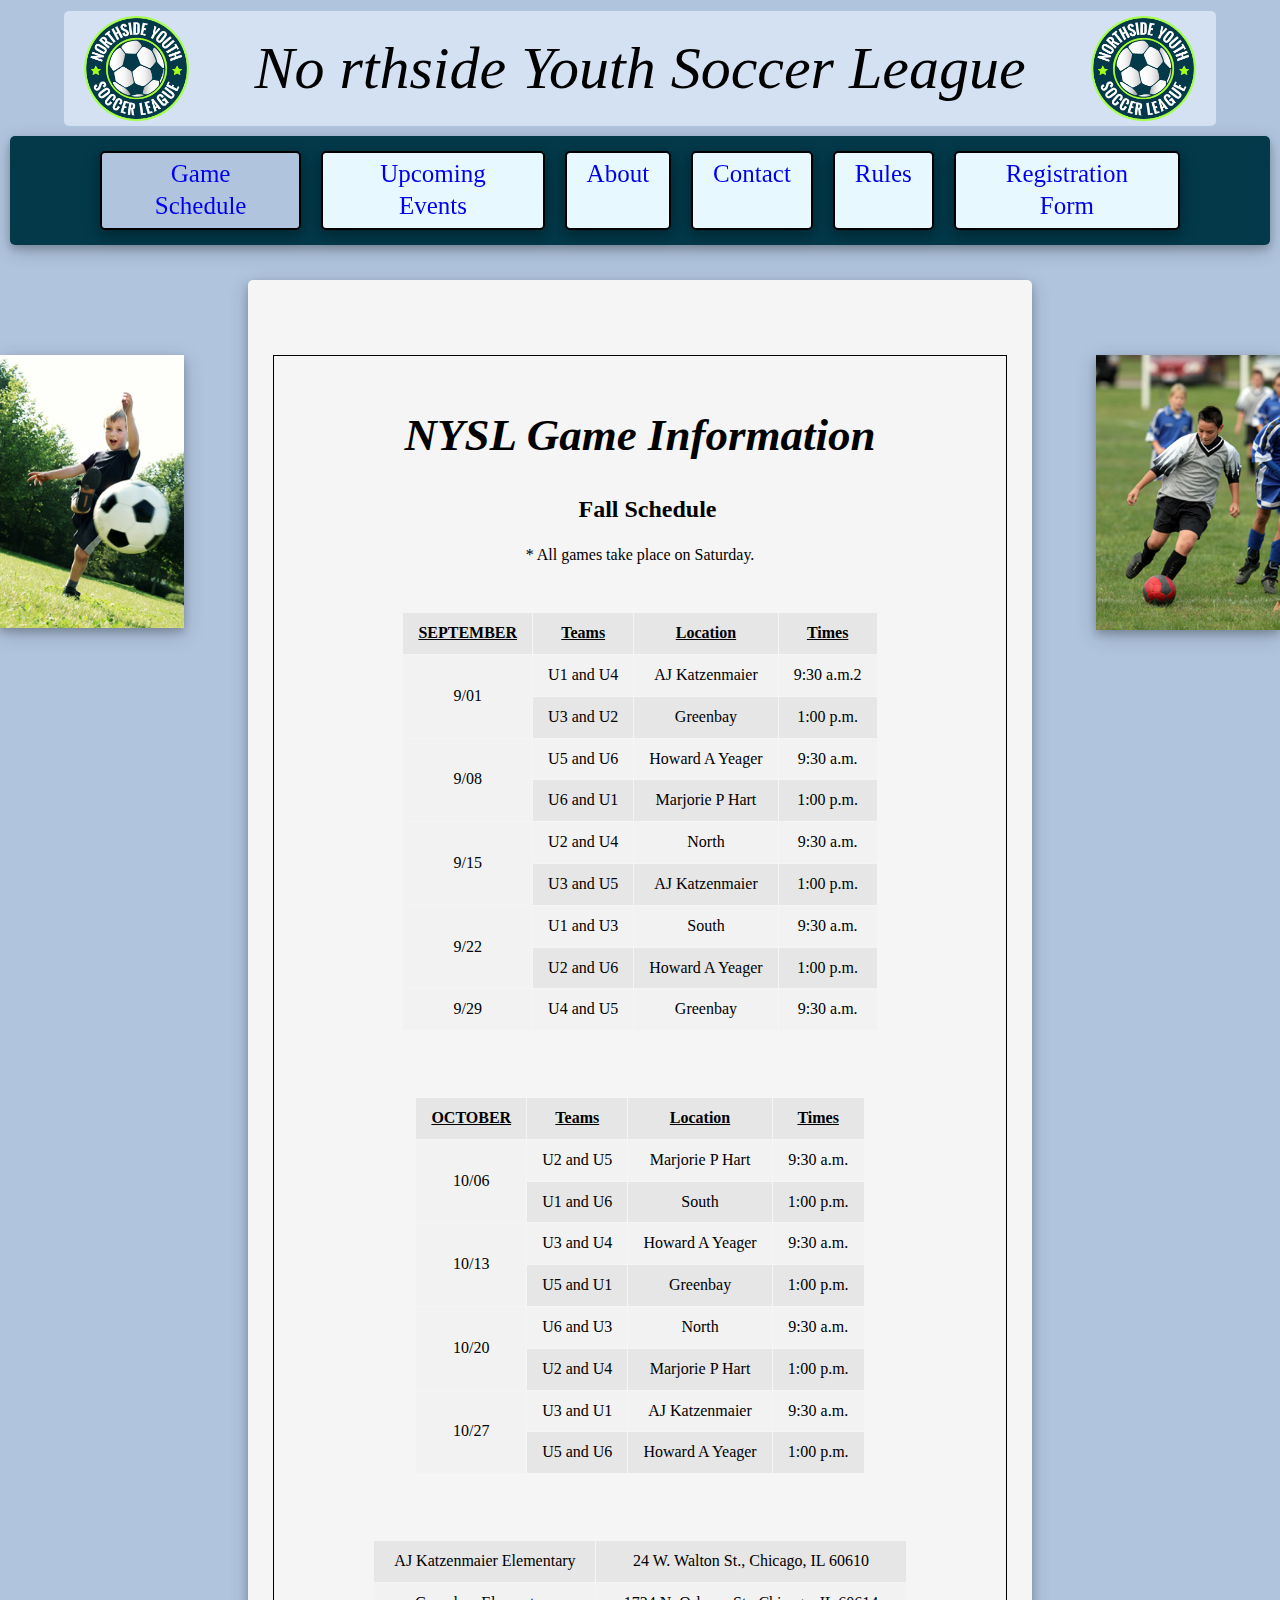
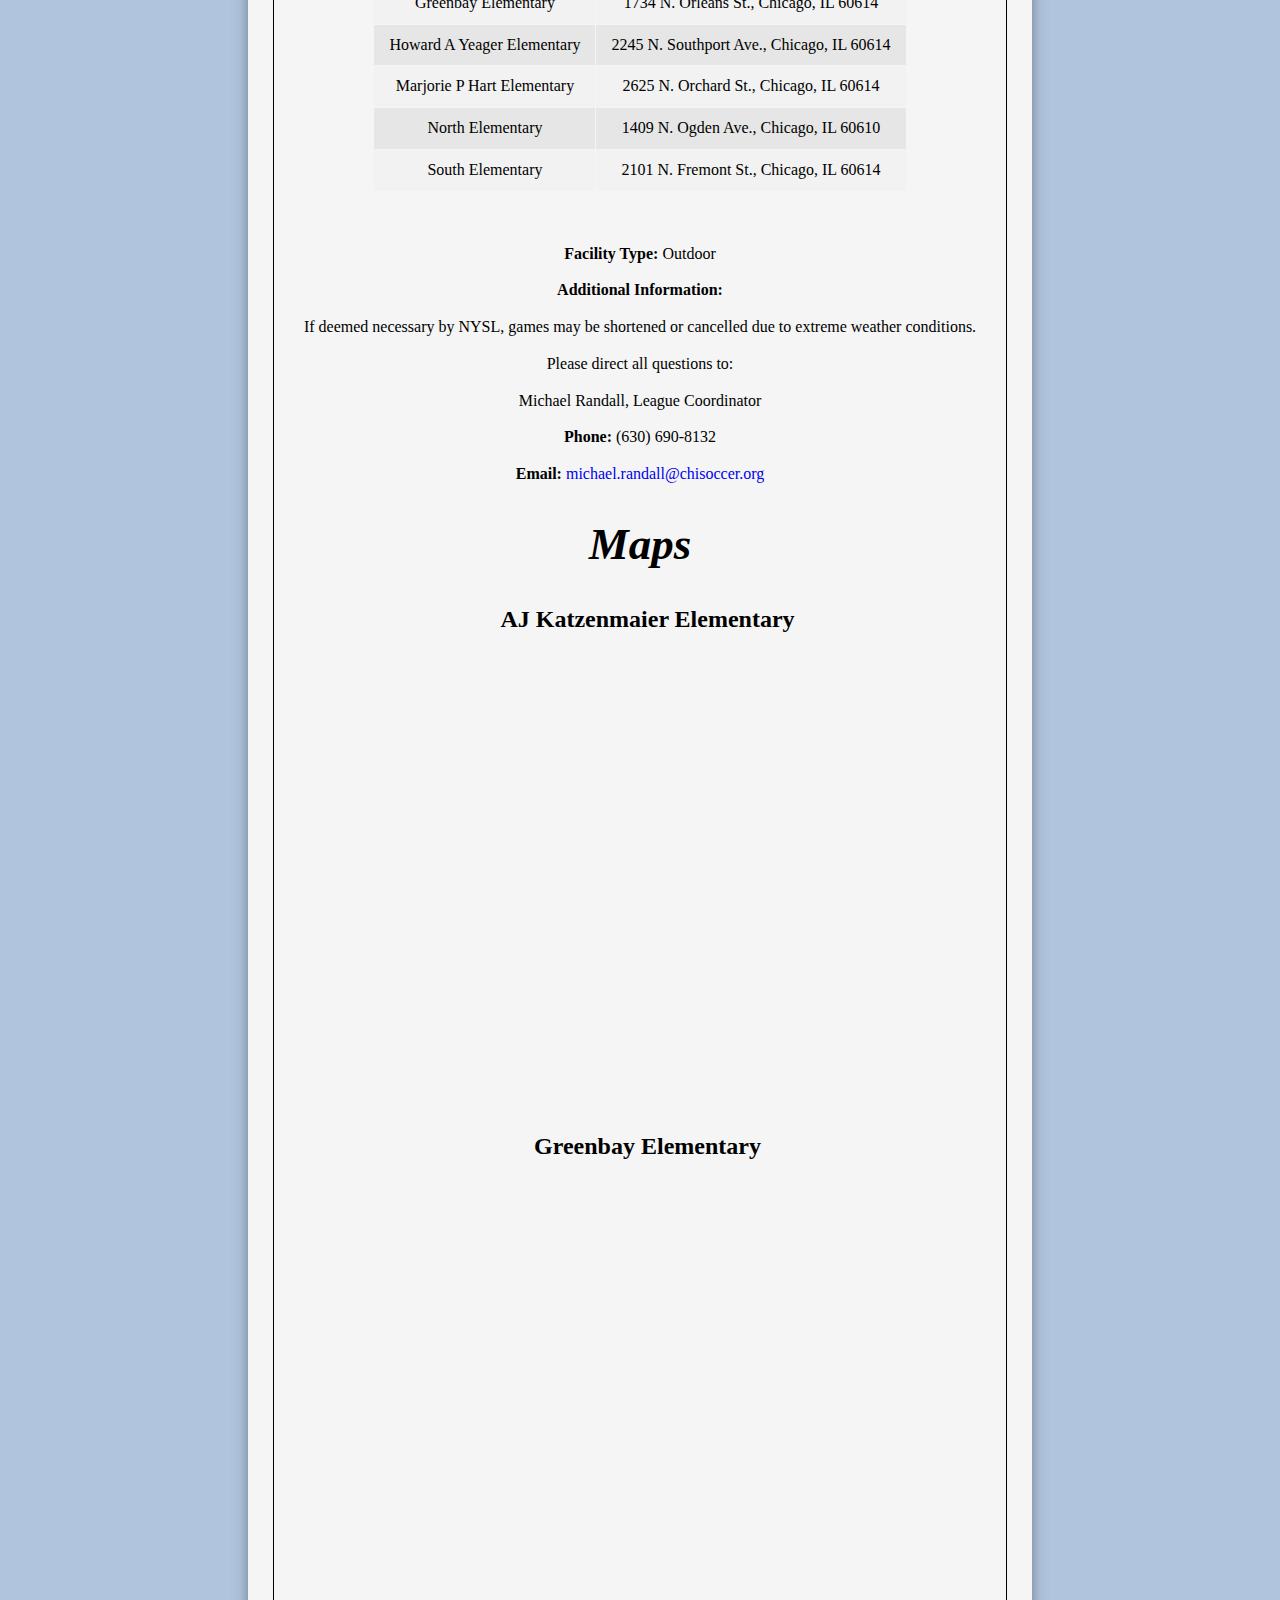
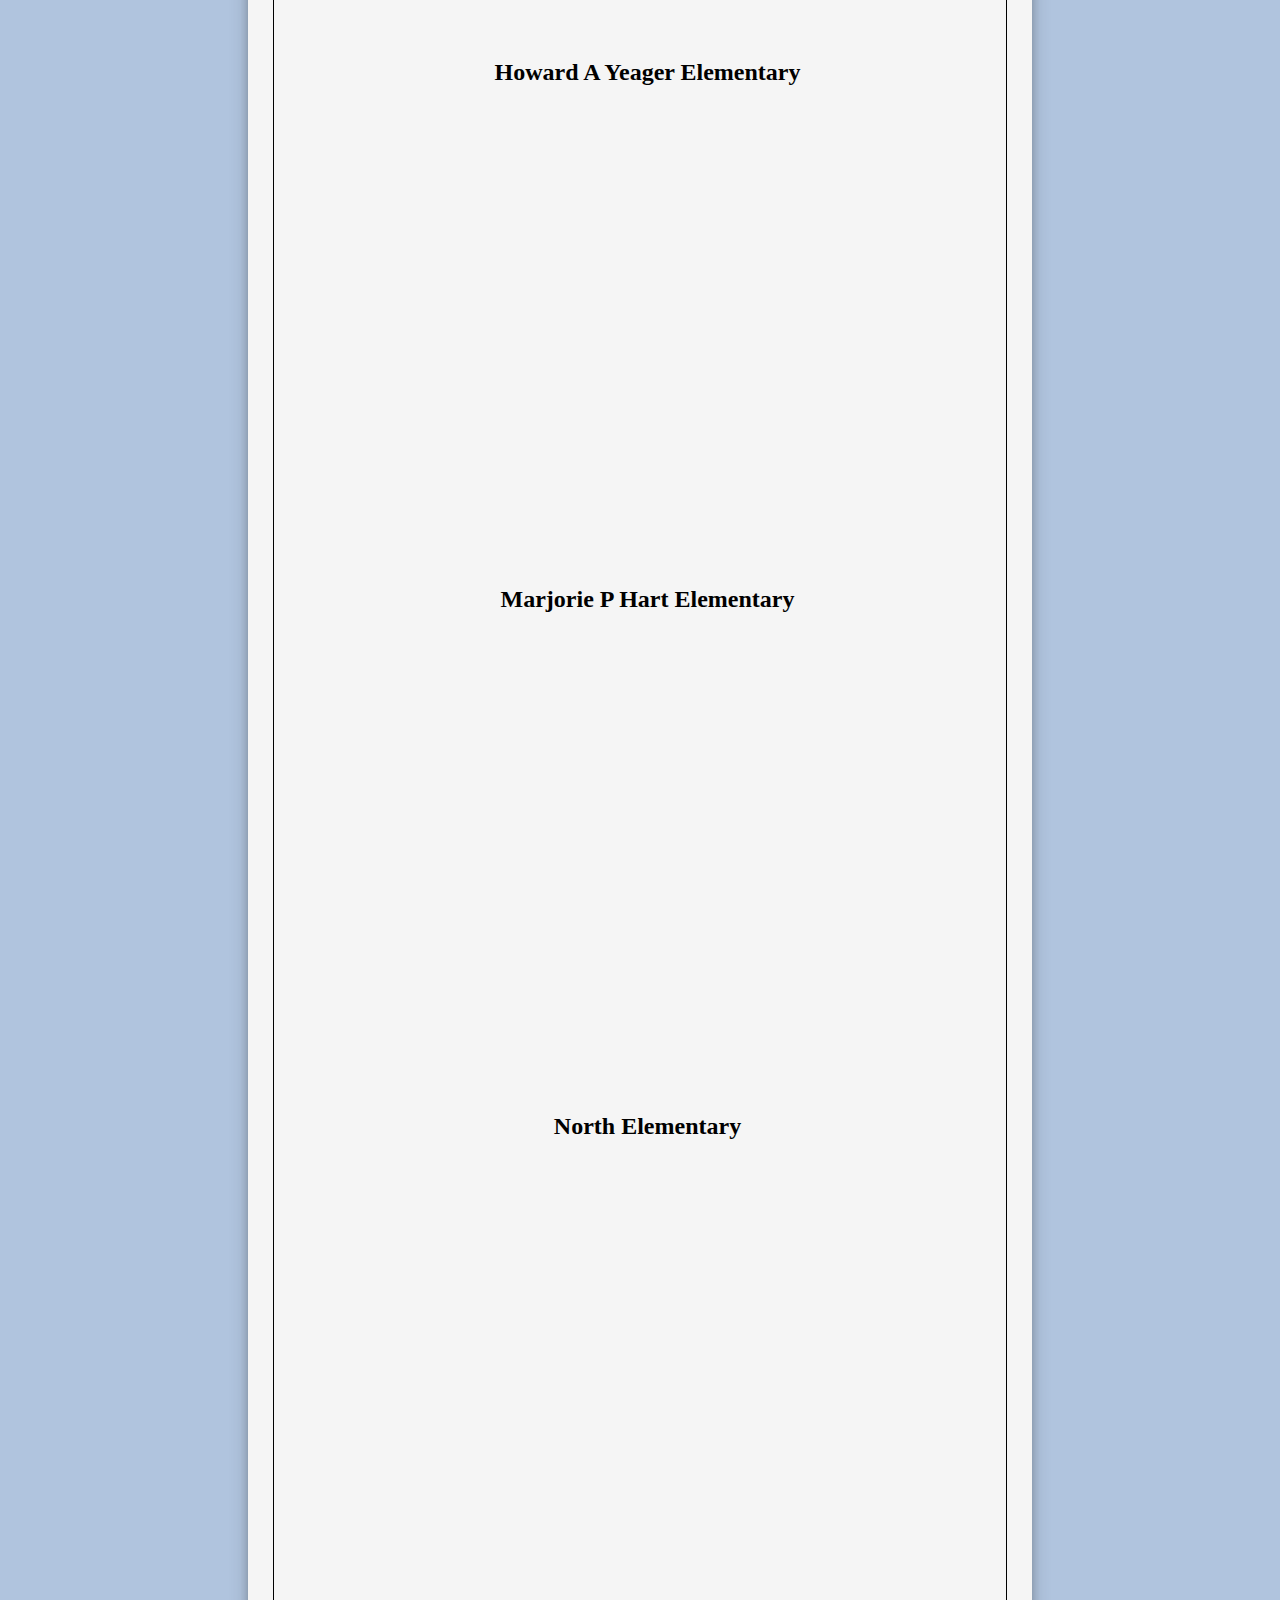
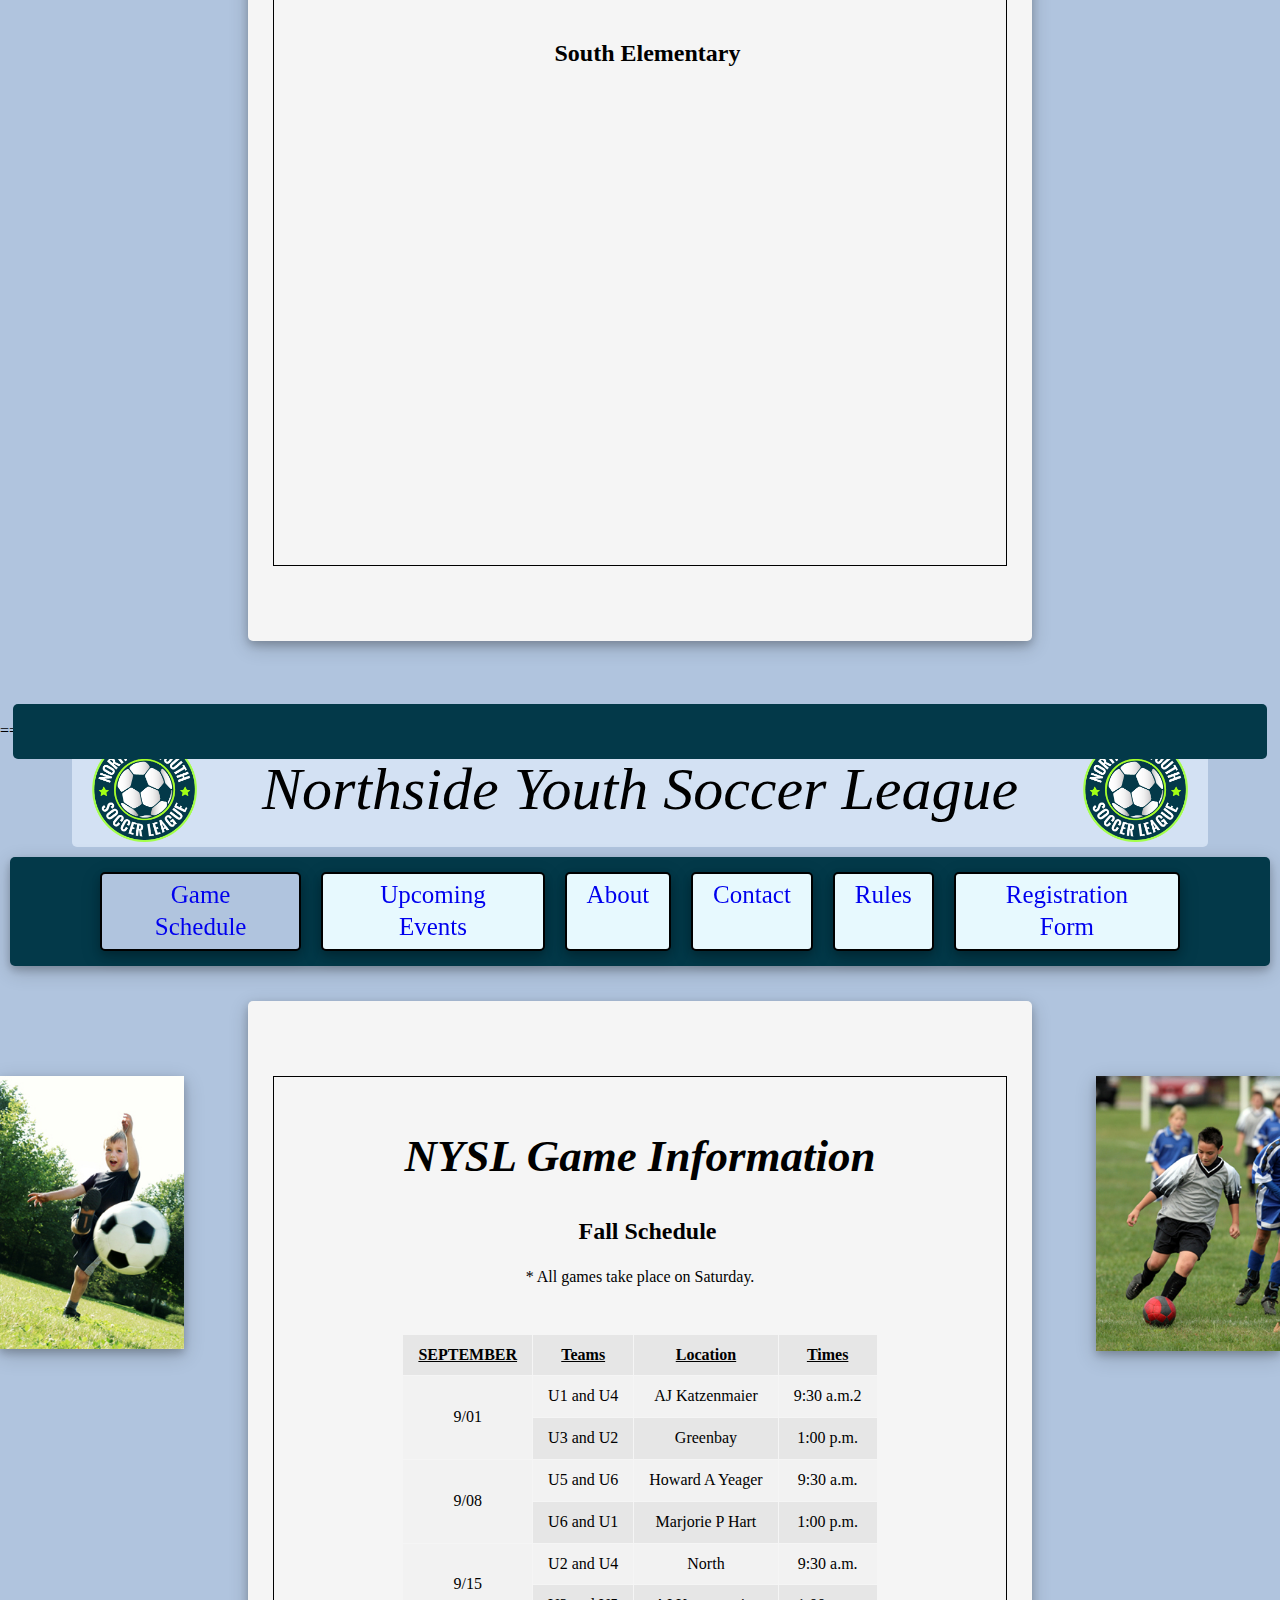
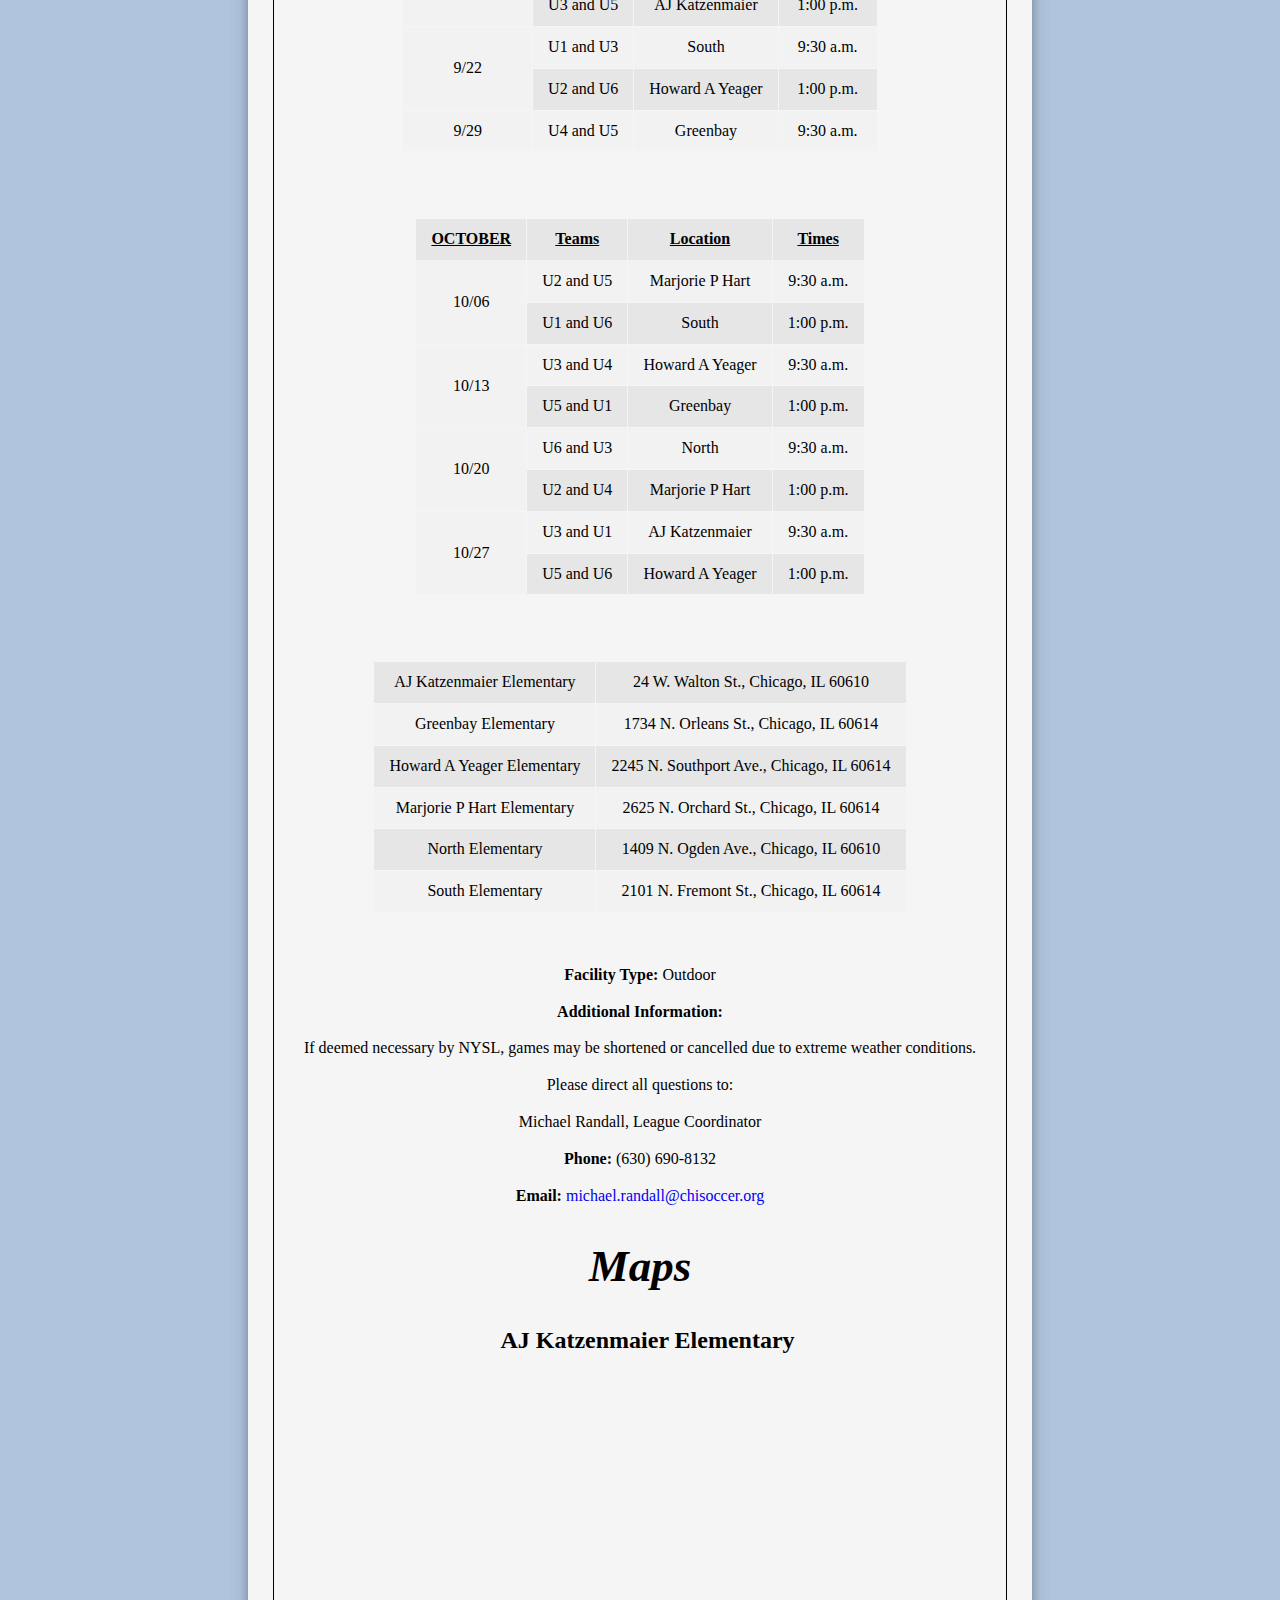
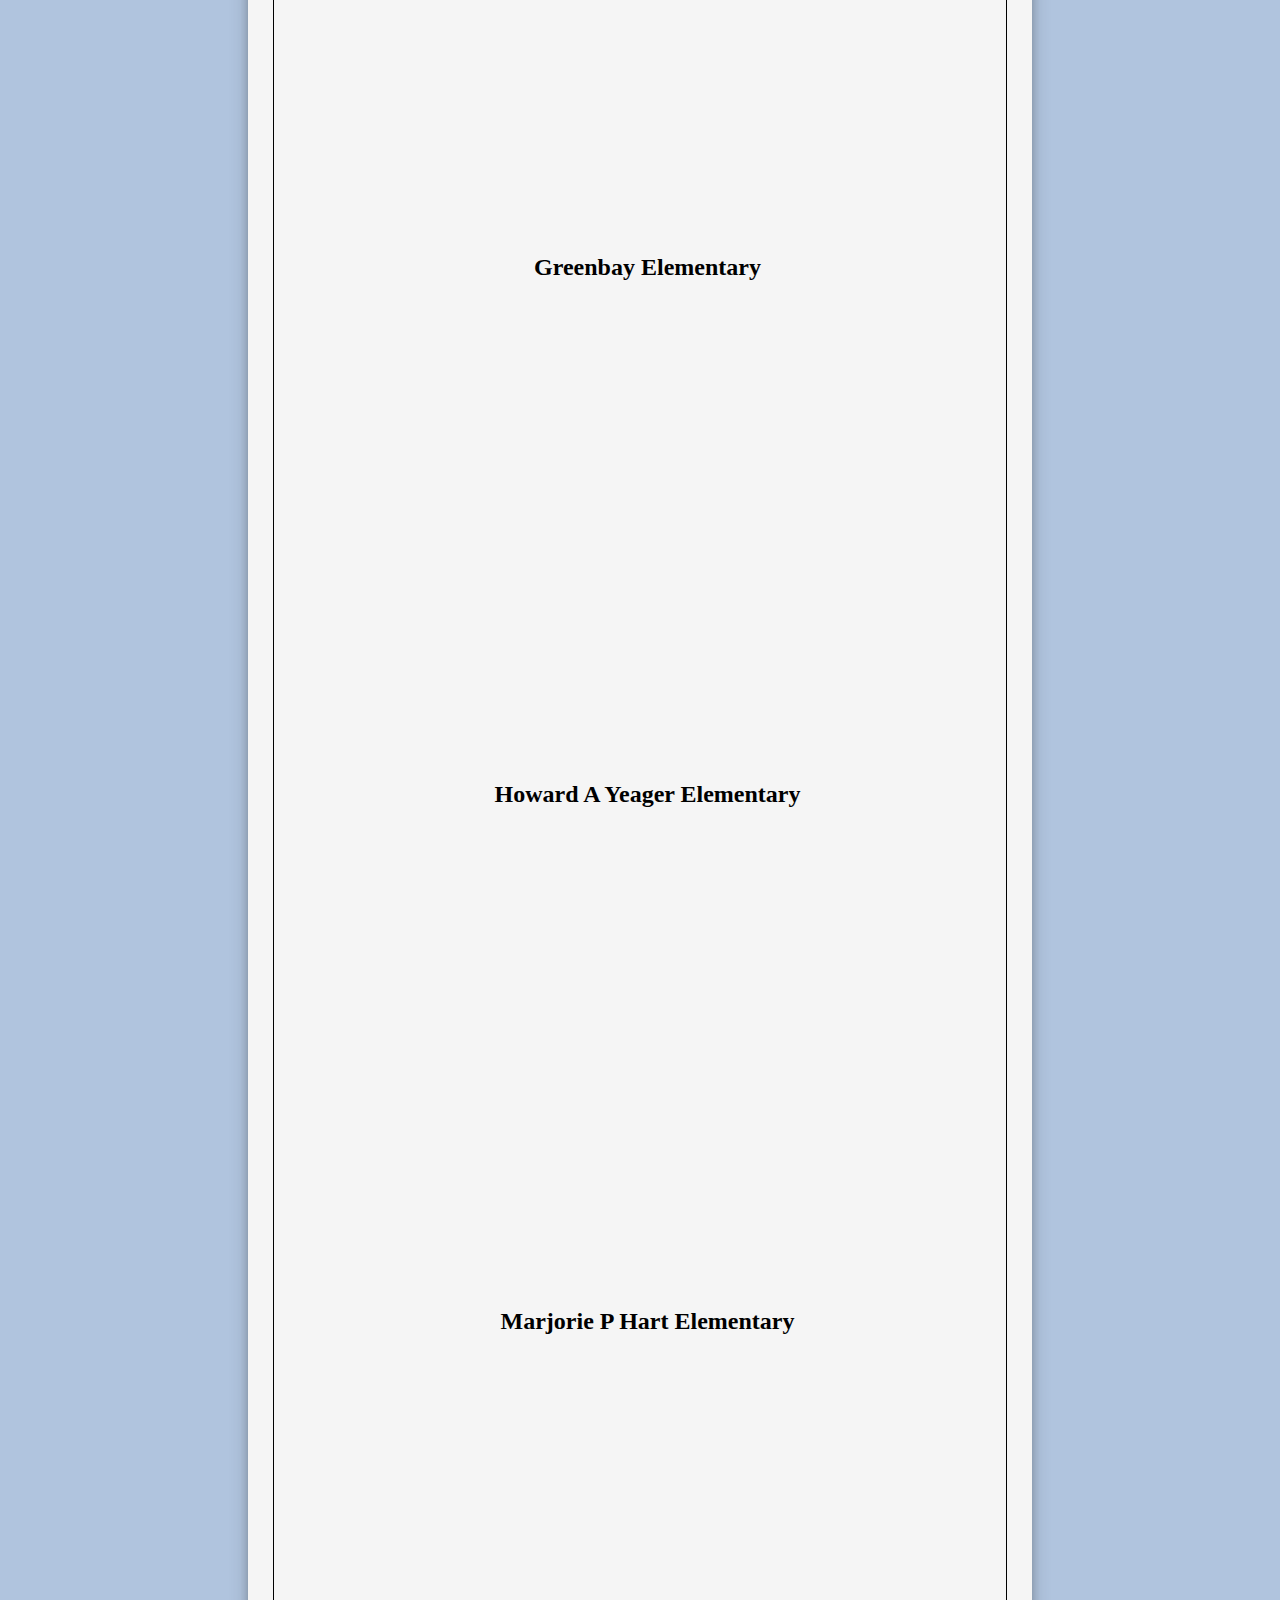
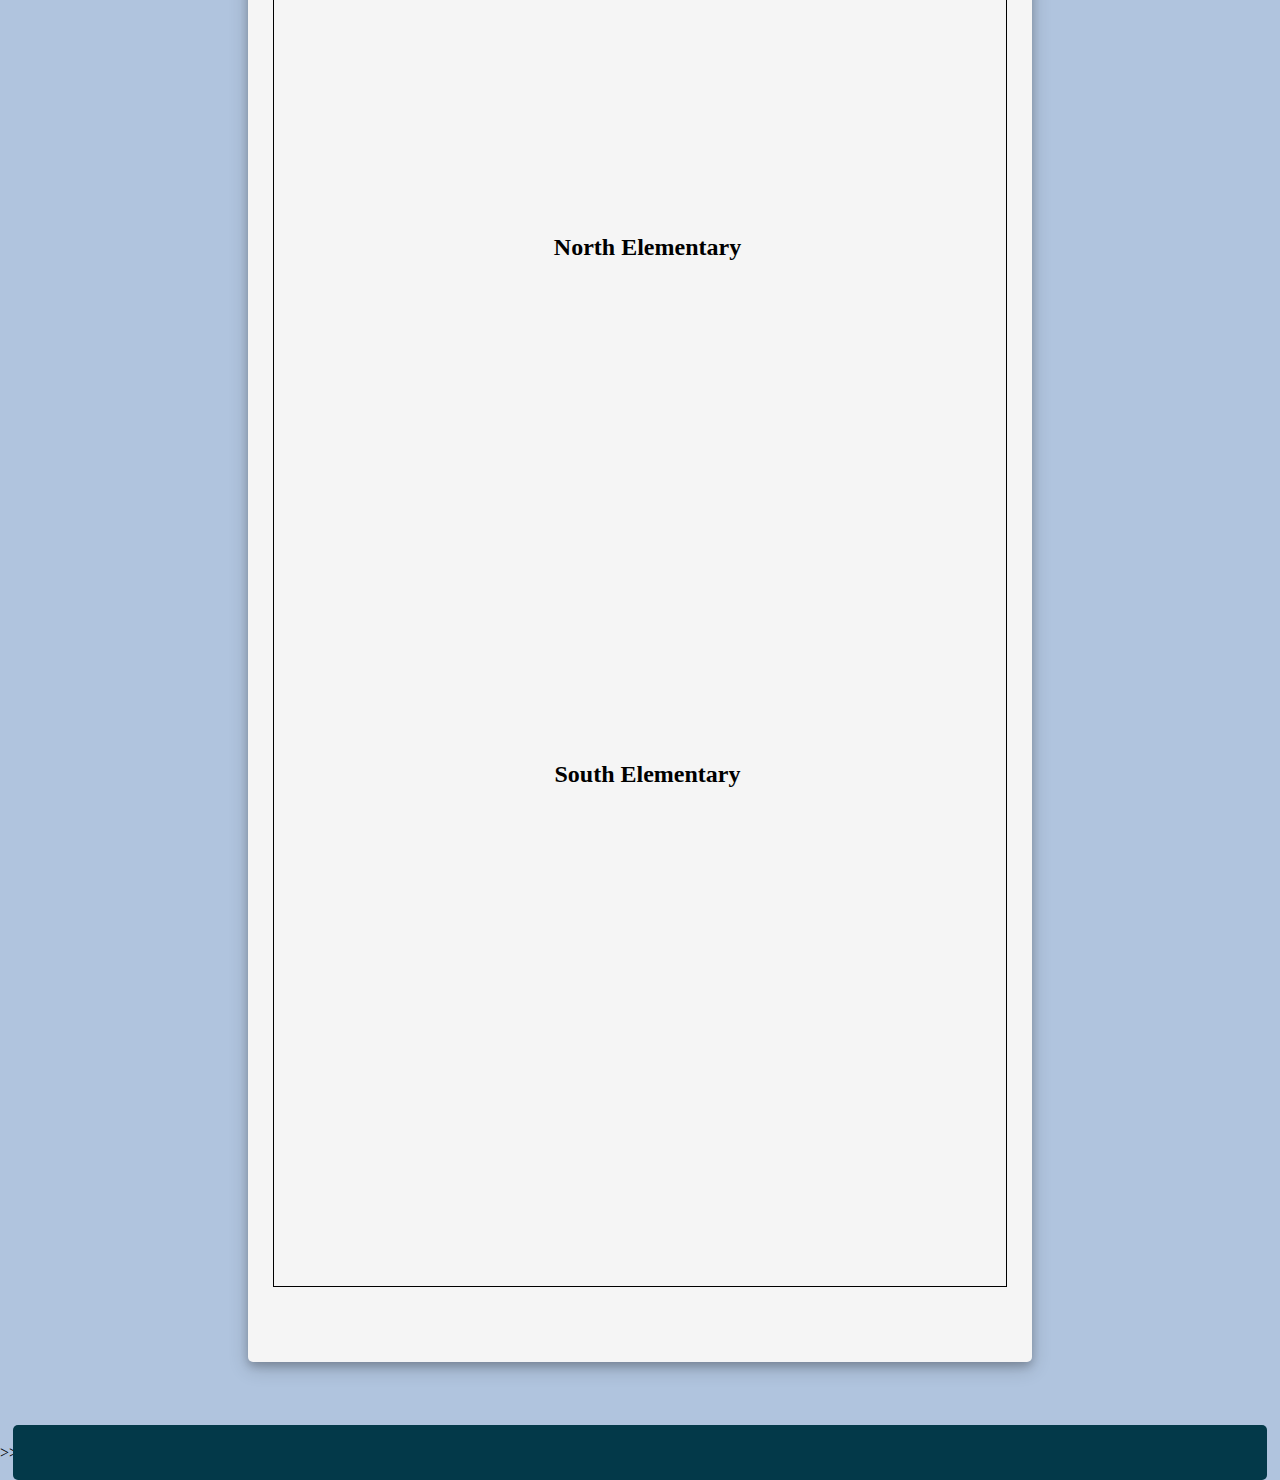
==== commit fcfd3f79: "Reverting test" ====
--- a/index.html
+++ b/index.html
@@ -14,7 +14,7 @@
         <div class="header">
             <img src="images/nysl_logo.png" alt="logo" class="logo">
             <p class="headerText">
-                Northside Youth Soccer League
+                No rthside Youth Soccer League
             </p>
             <img src="images/nysl_logo.png" alt="logo" class="logo">
         </div>
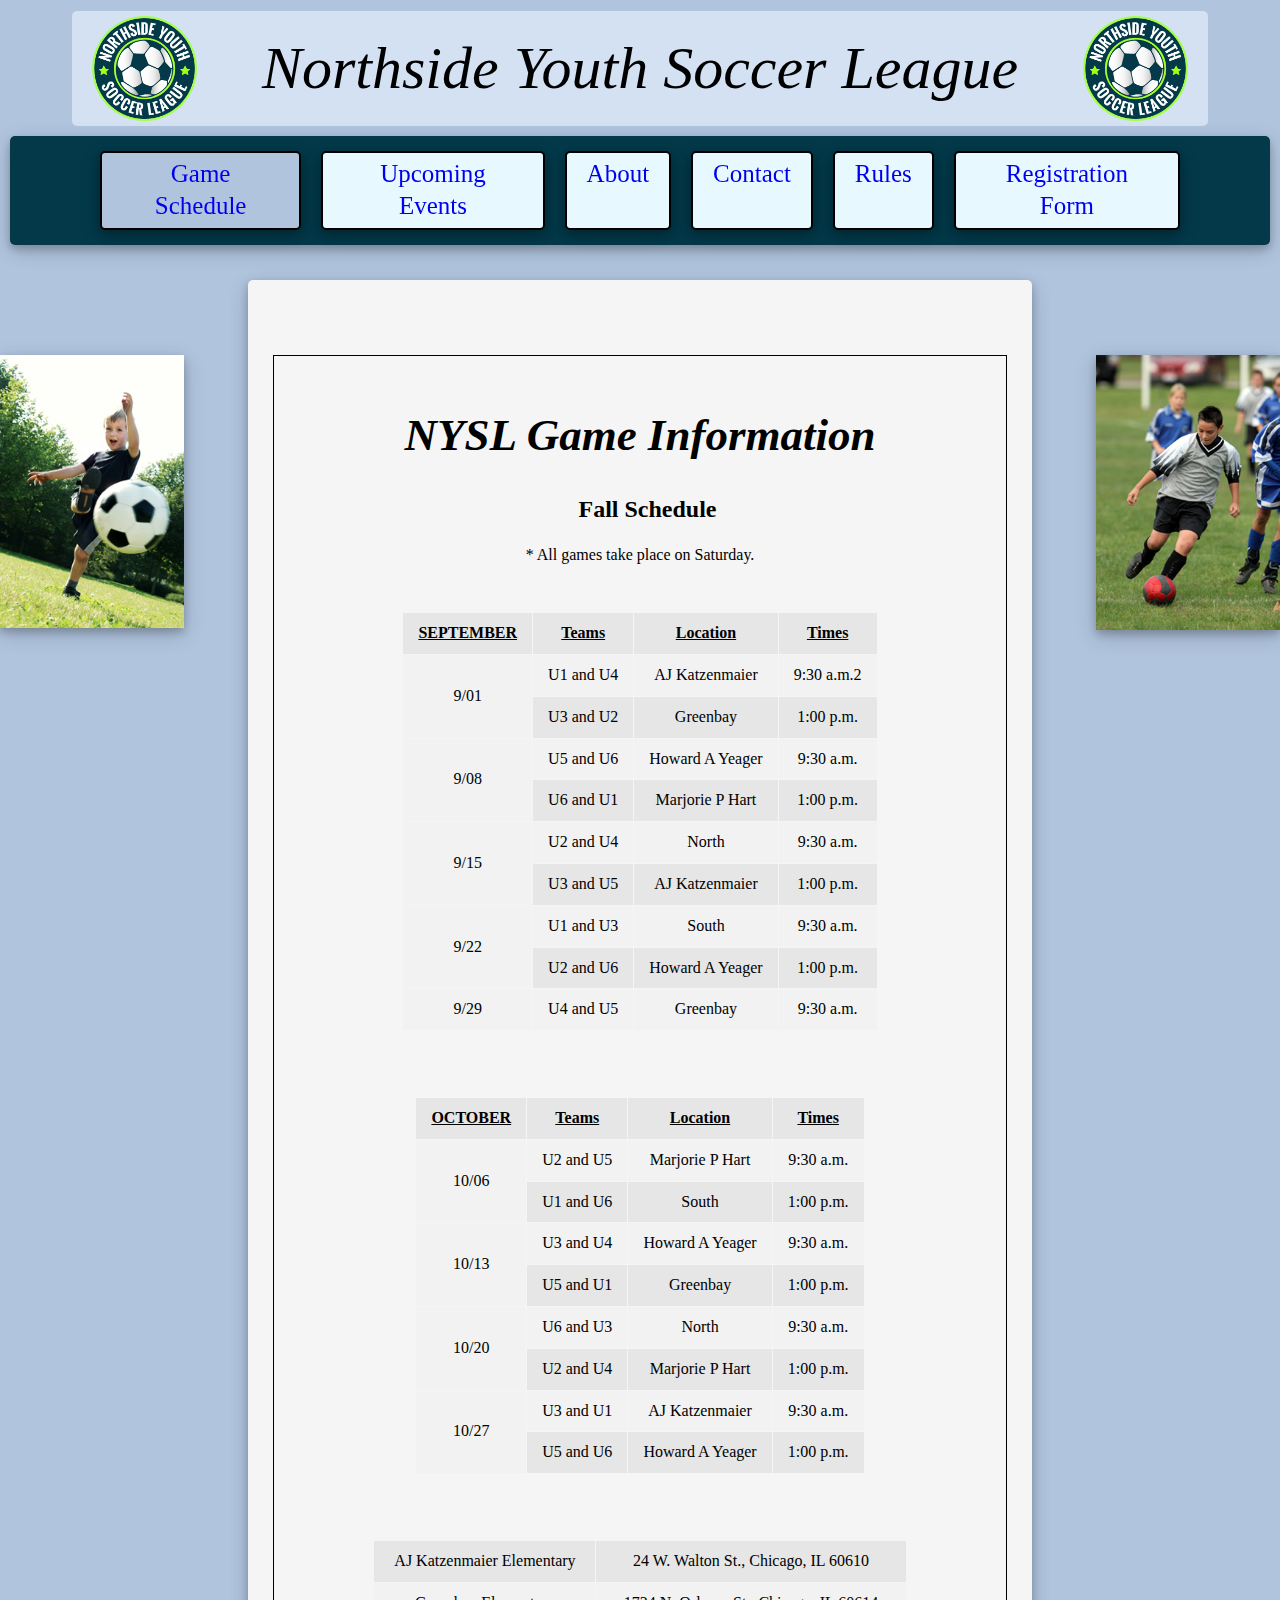
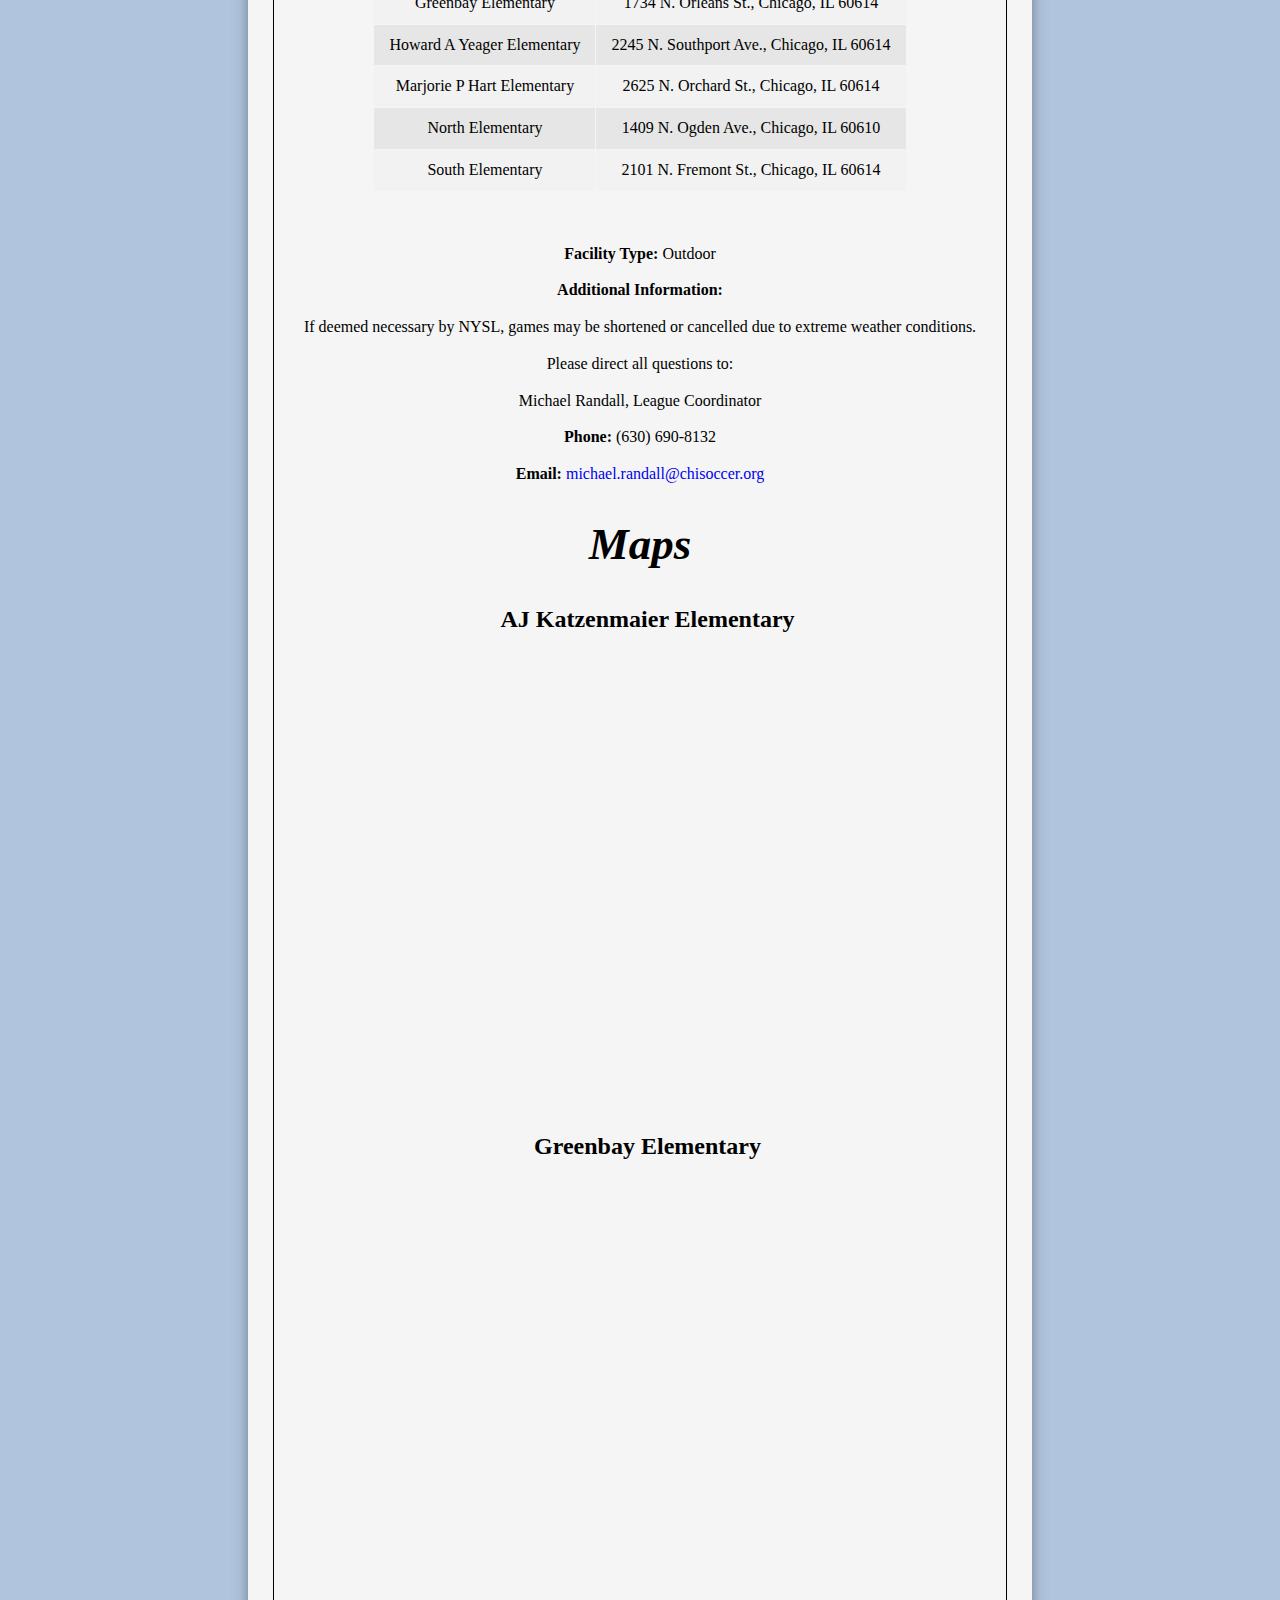
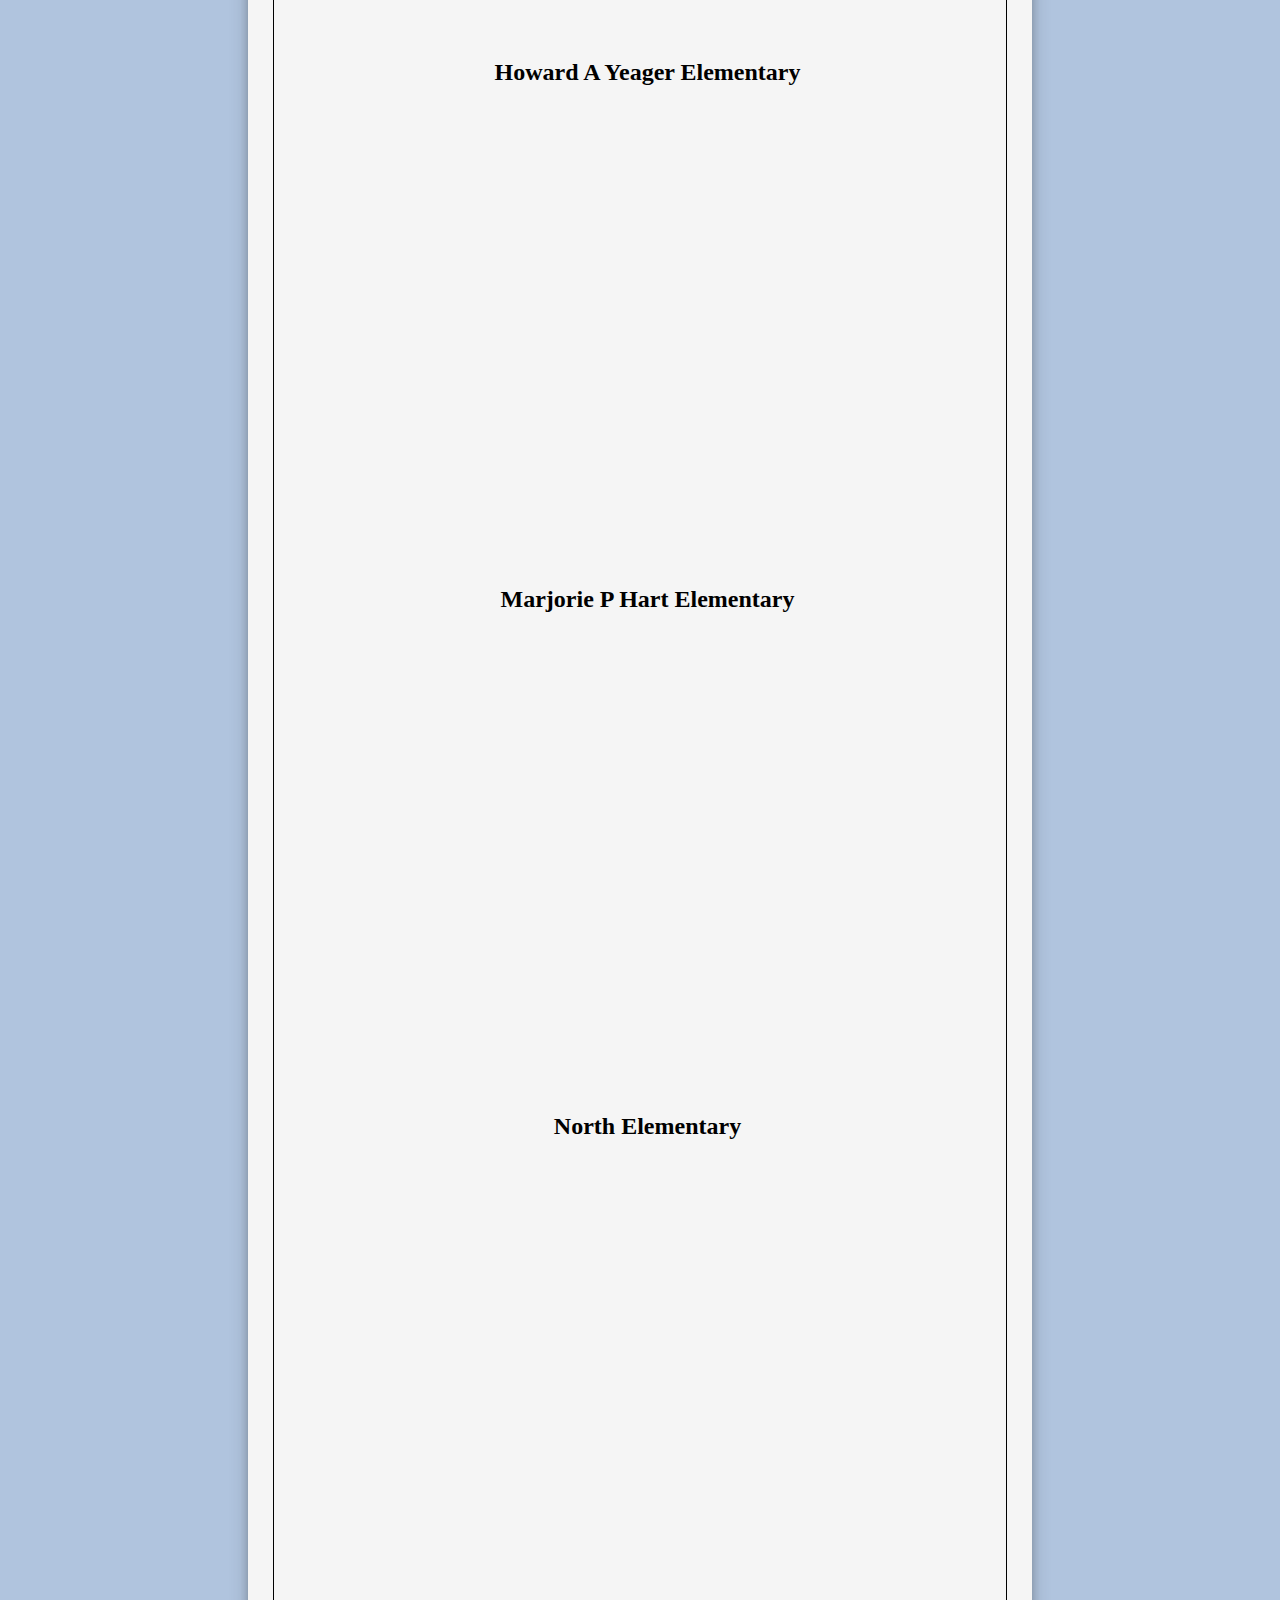
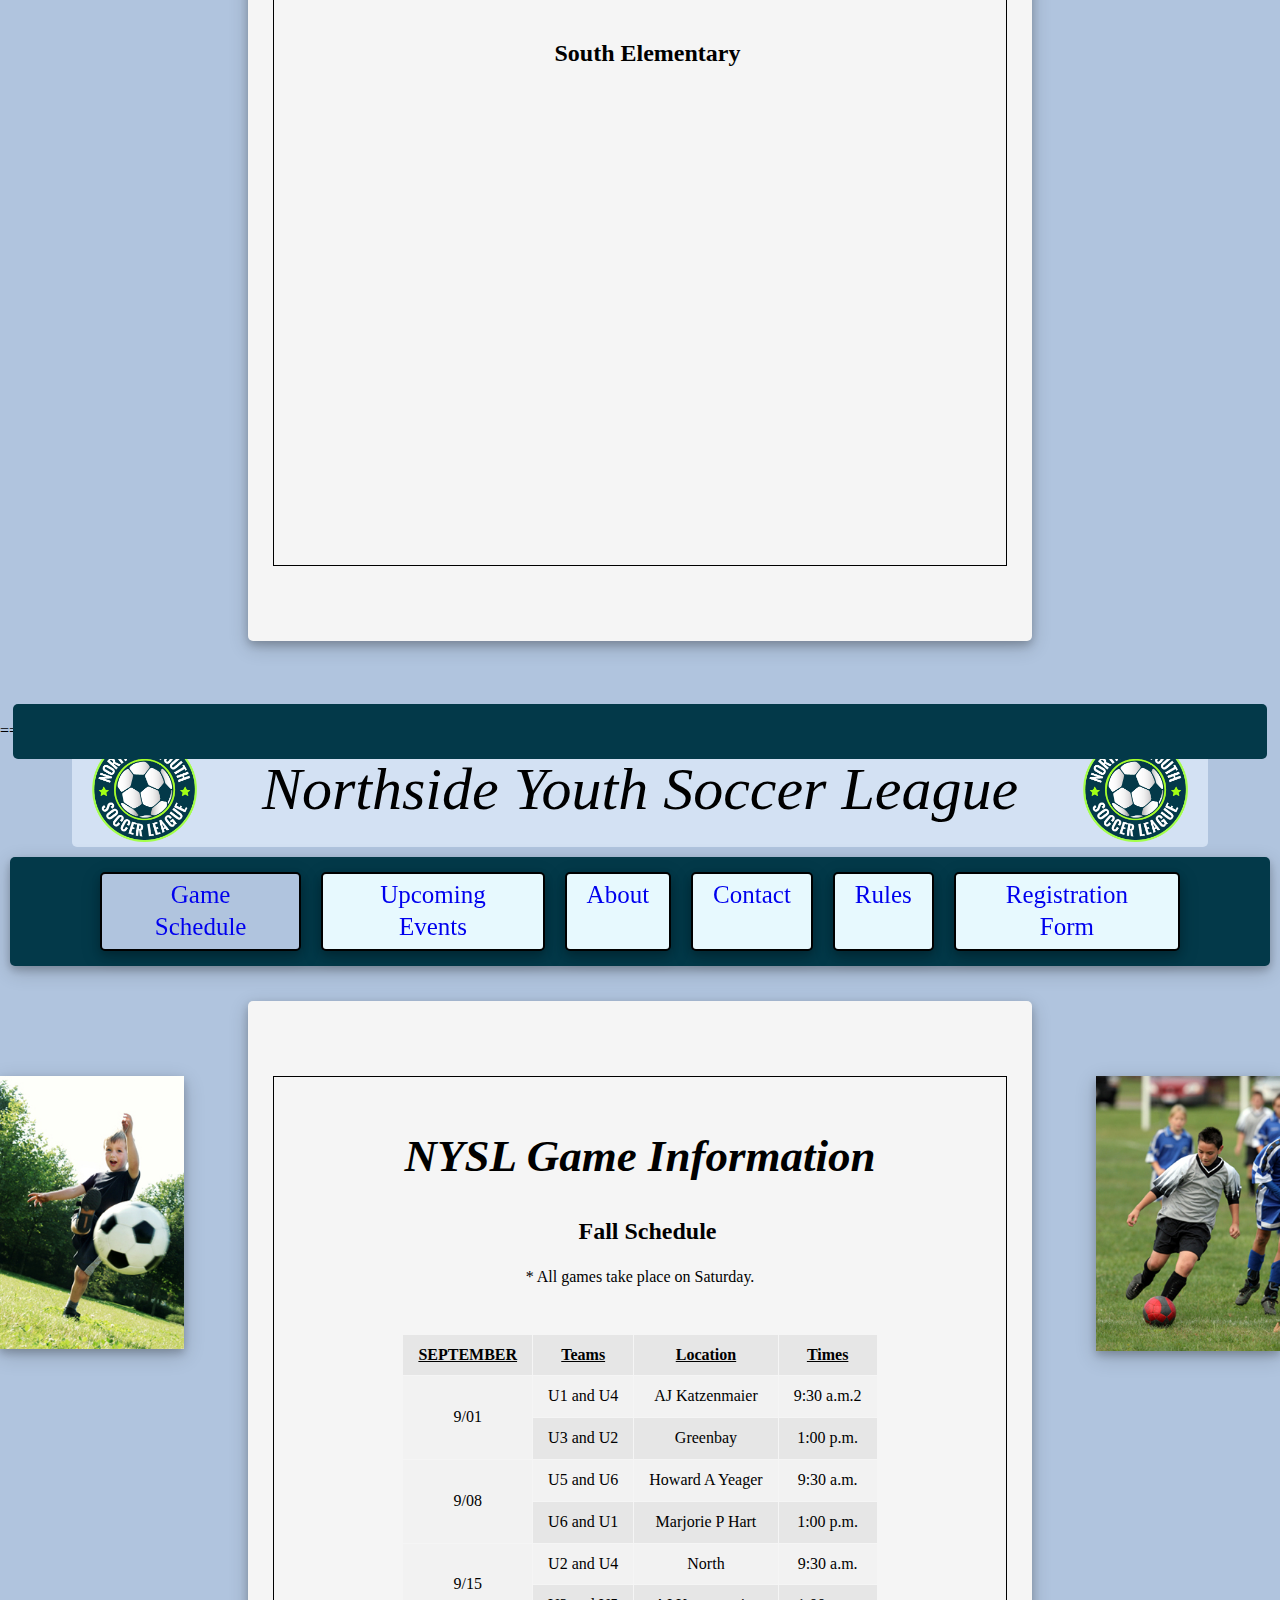
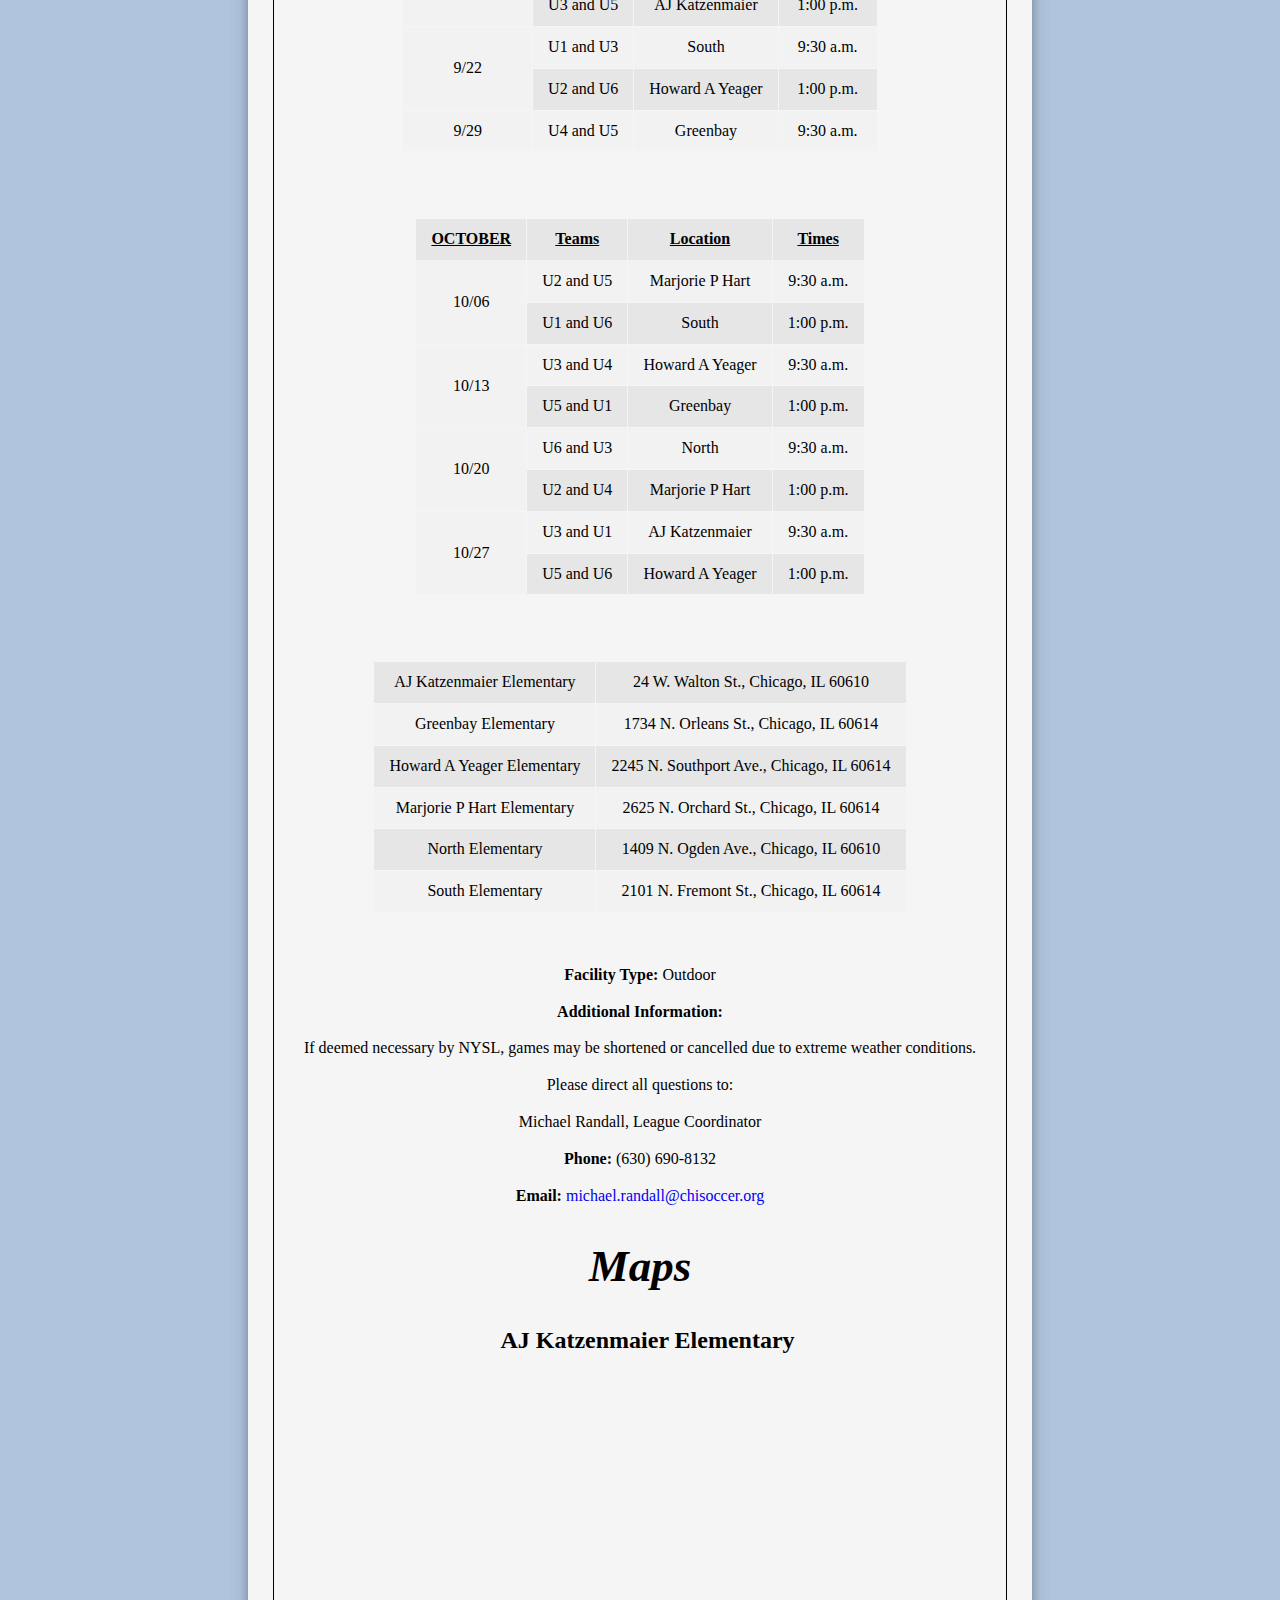
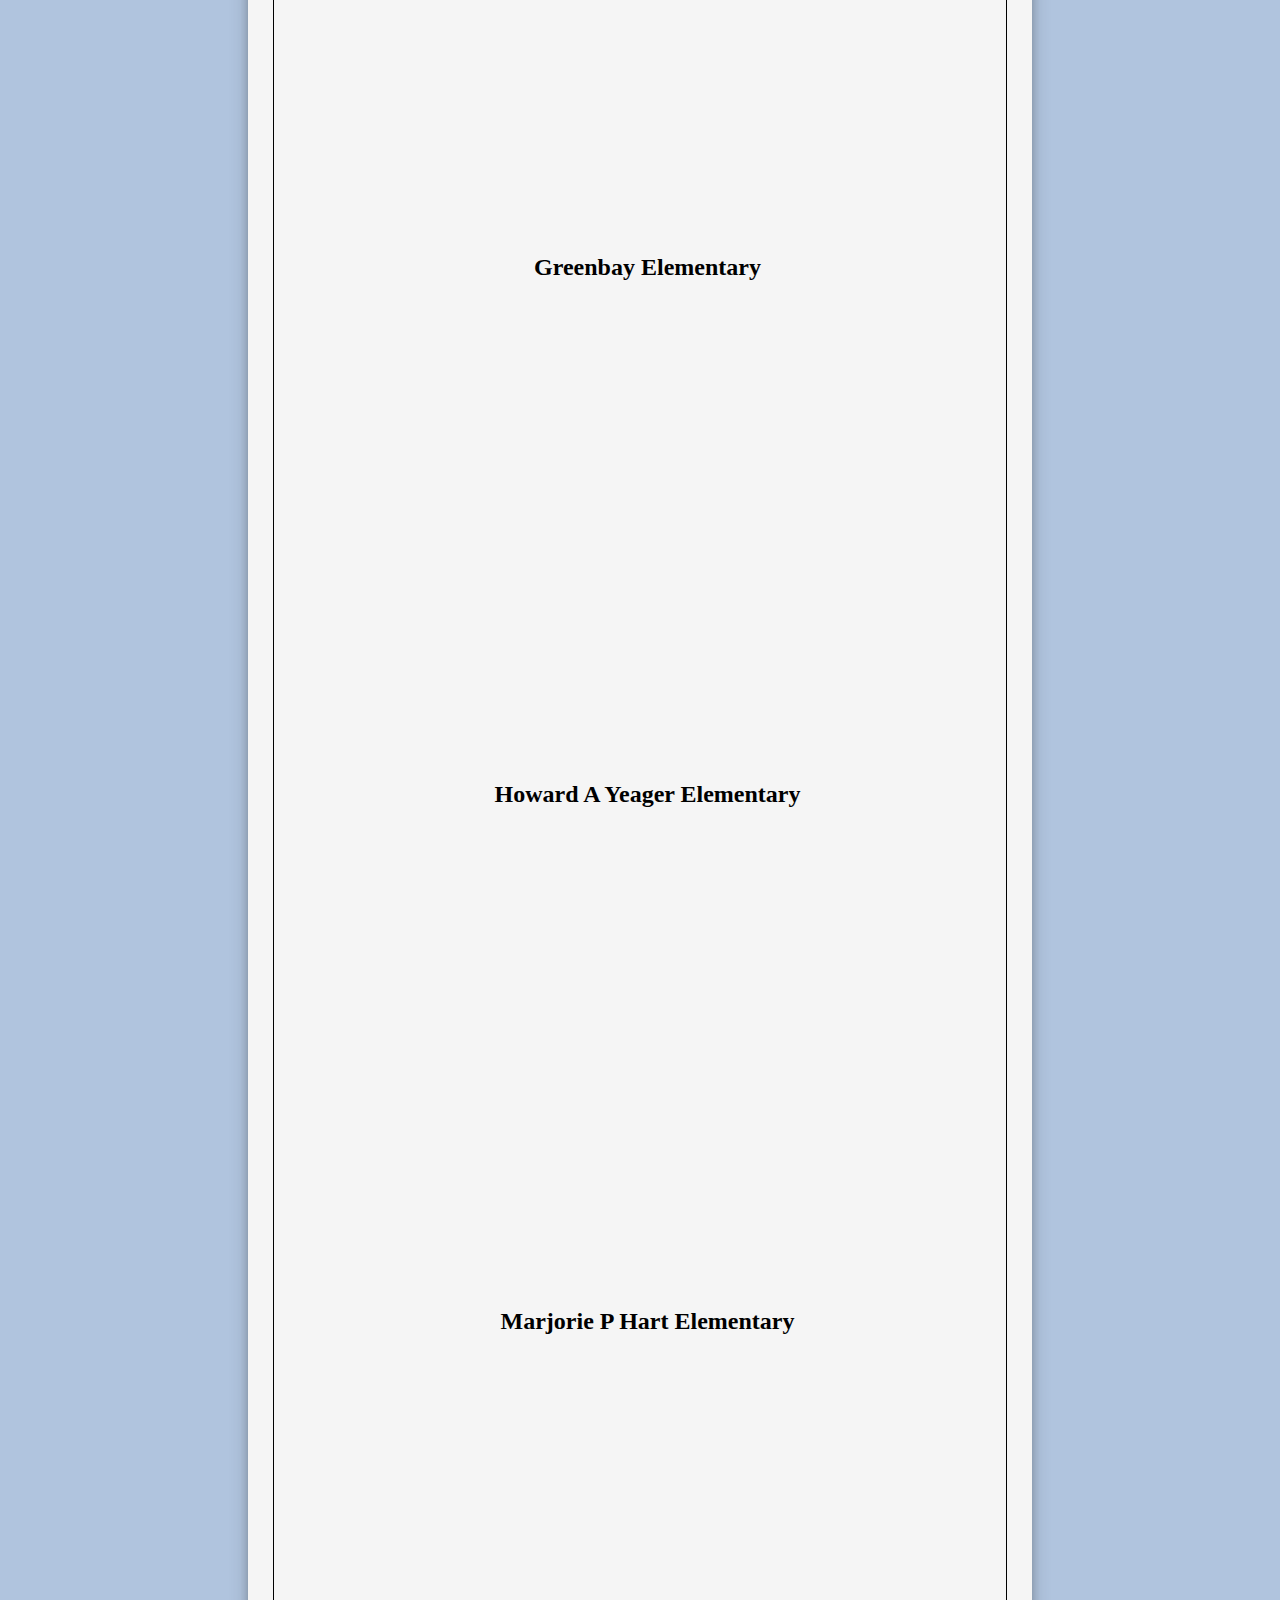
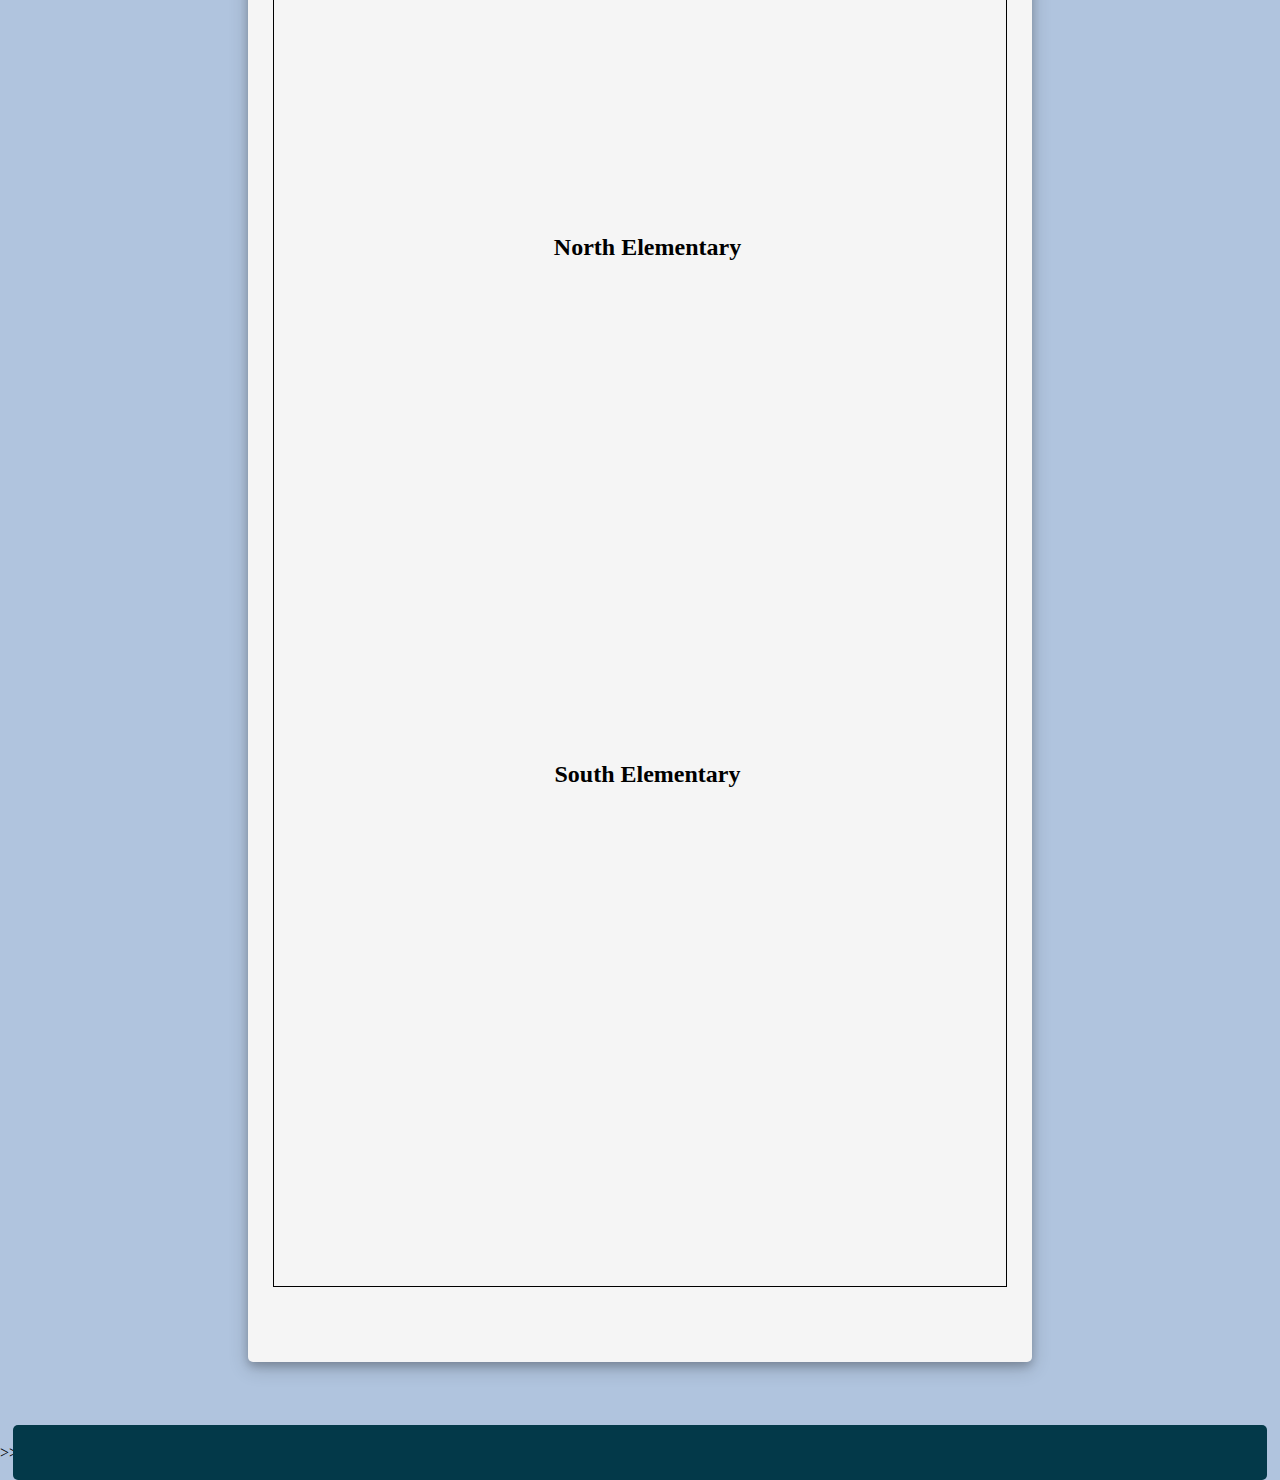
==== commit c08e25ea: "Reverting test" ====
--- a/index.html
+++ b/index.html
@@ -14,7 +14,7 @@
         <div class="header">
             <img src="images/nysl_logo.png" alt="logo" class="logo">
             <p class="headerText">
-                No rthside Youth Soccer League
+                Northside Youth Soccer League
             </p>
             <img src="images/nysl_logo.png" alt="logo" class="logo">
         </div>
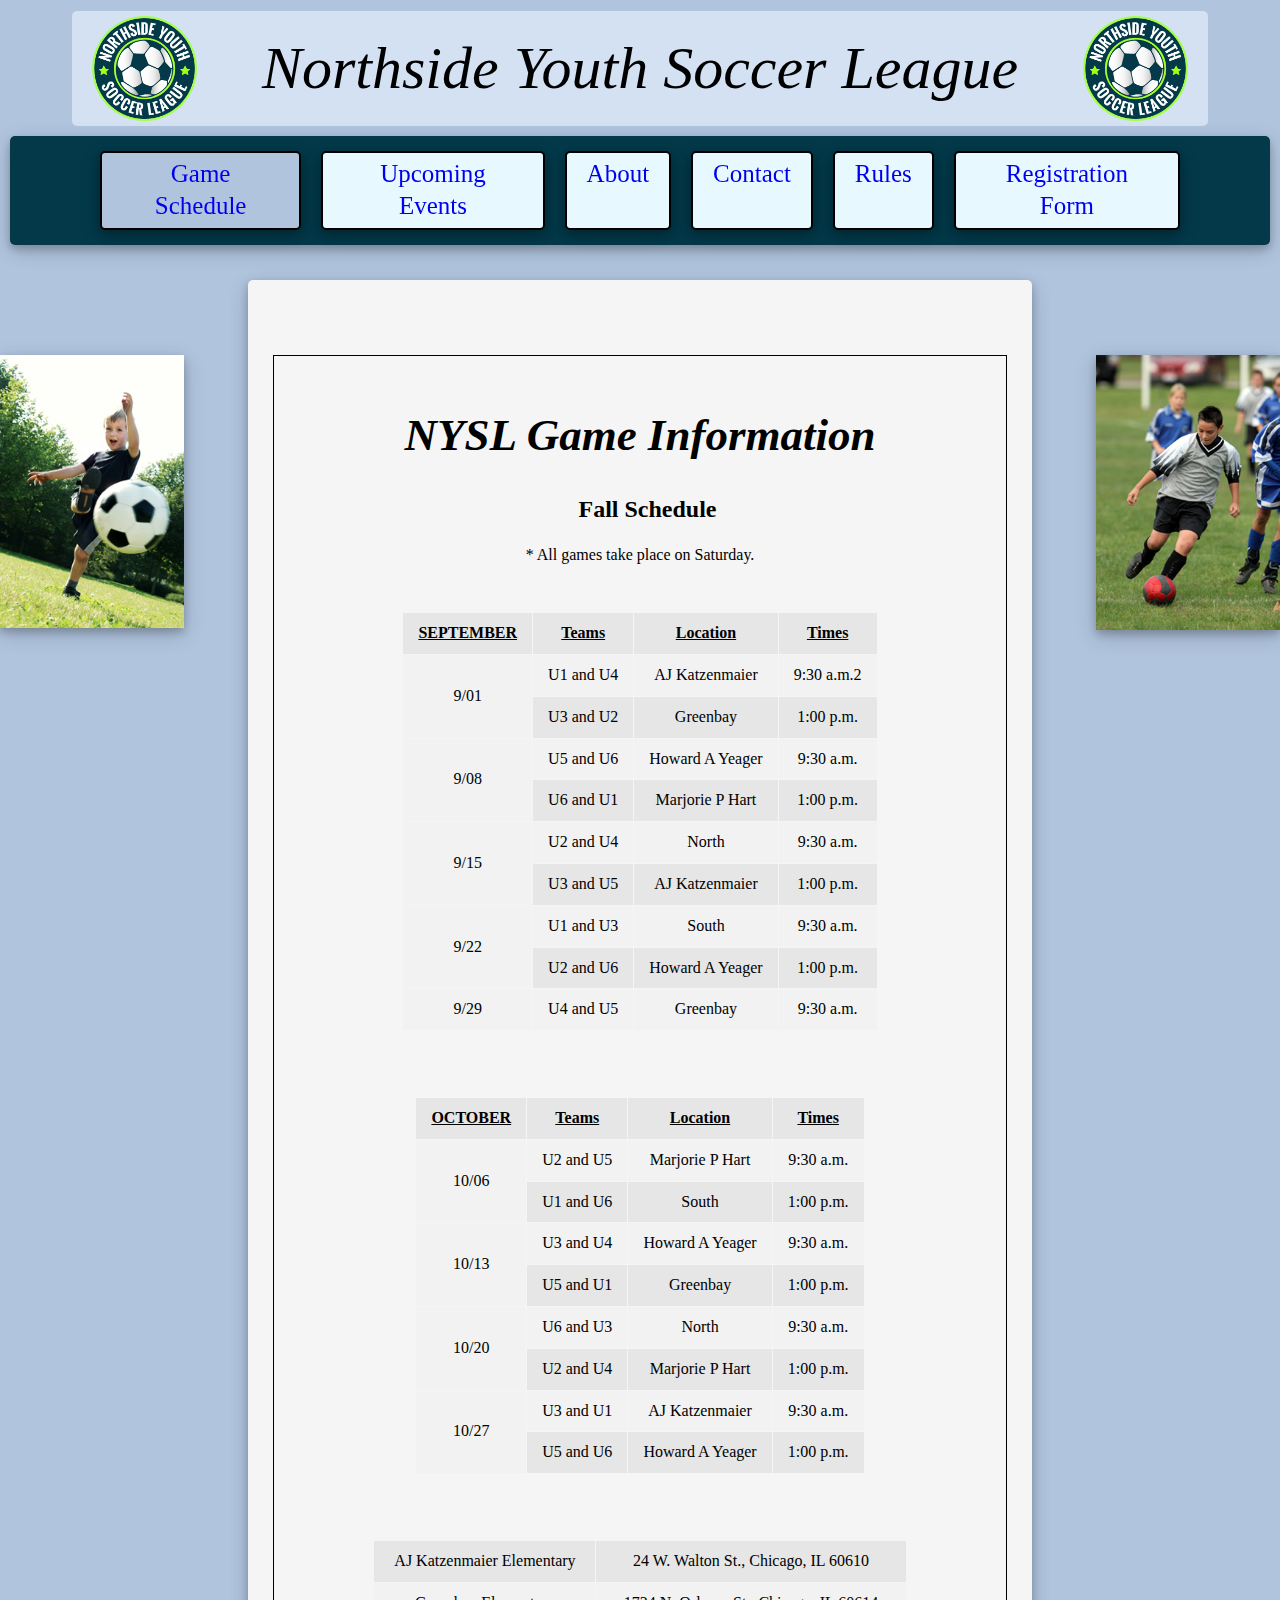
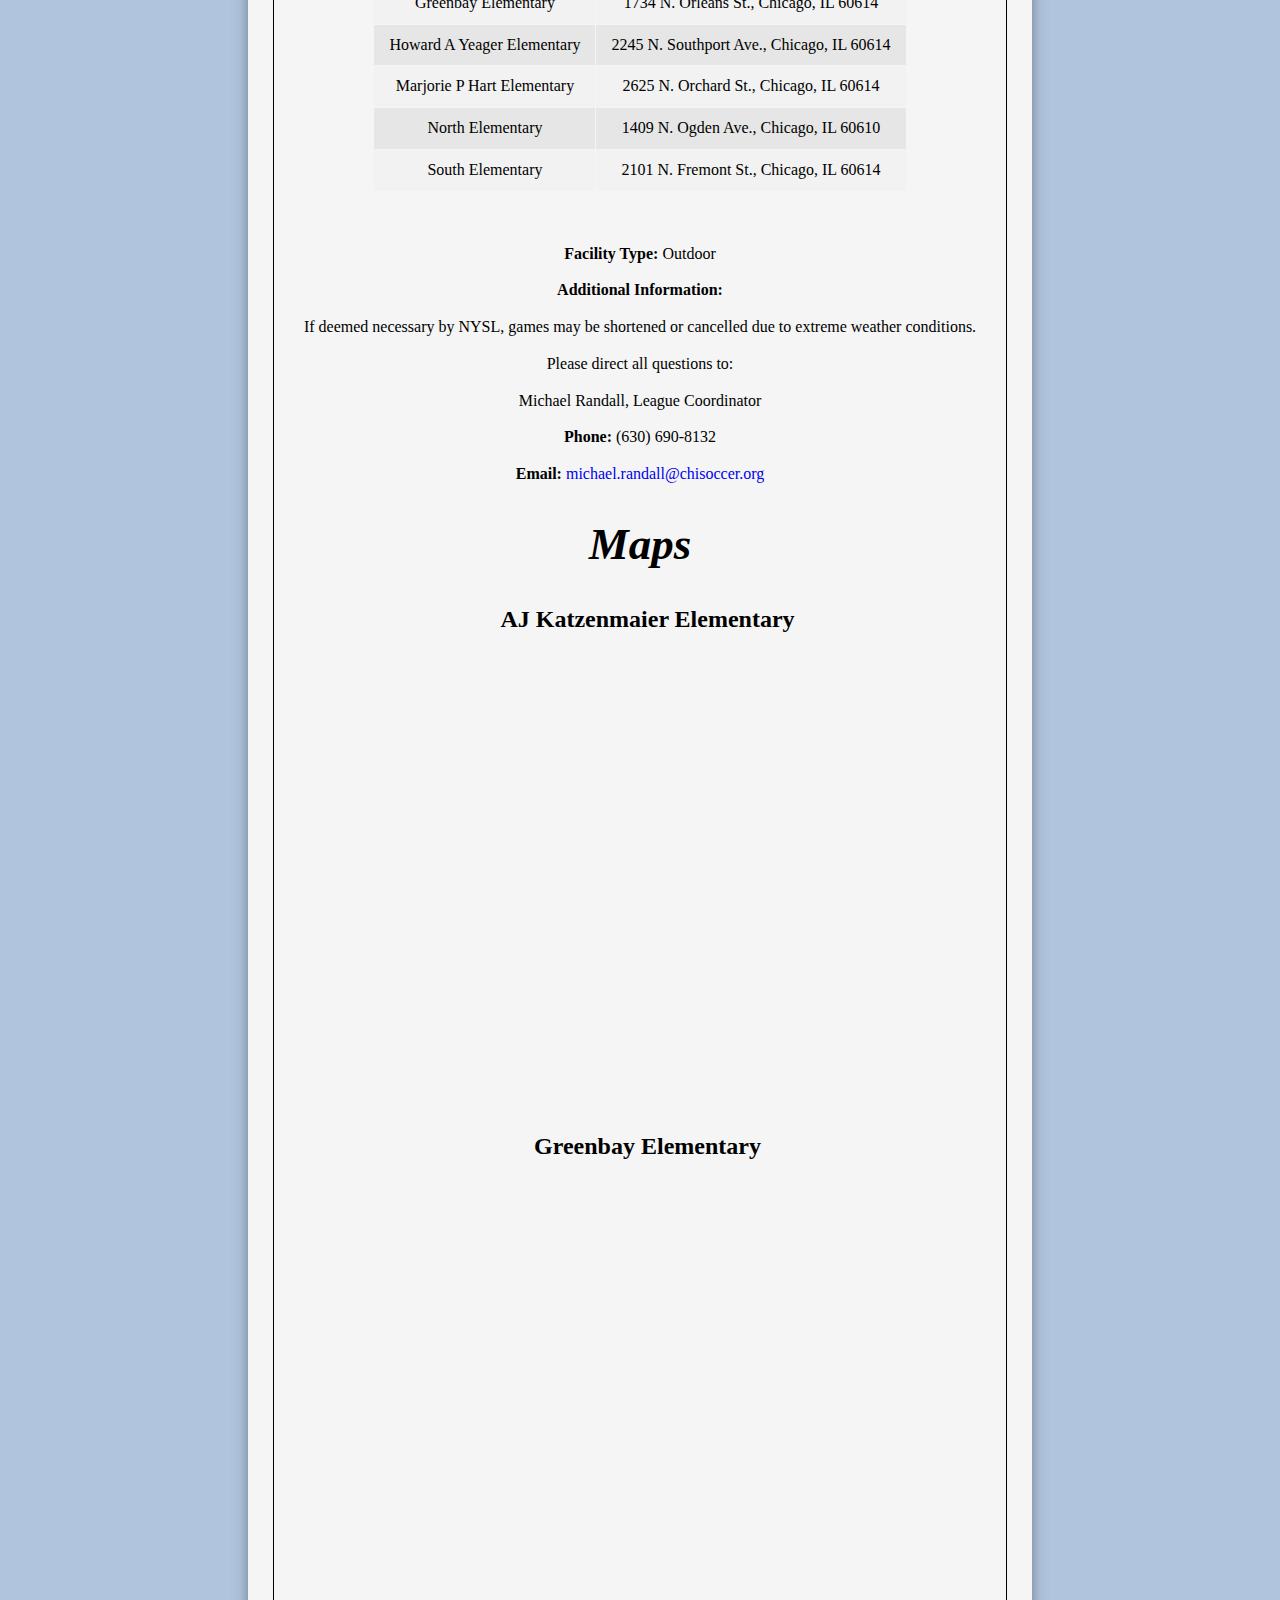
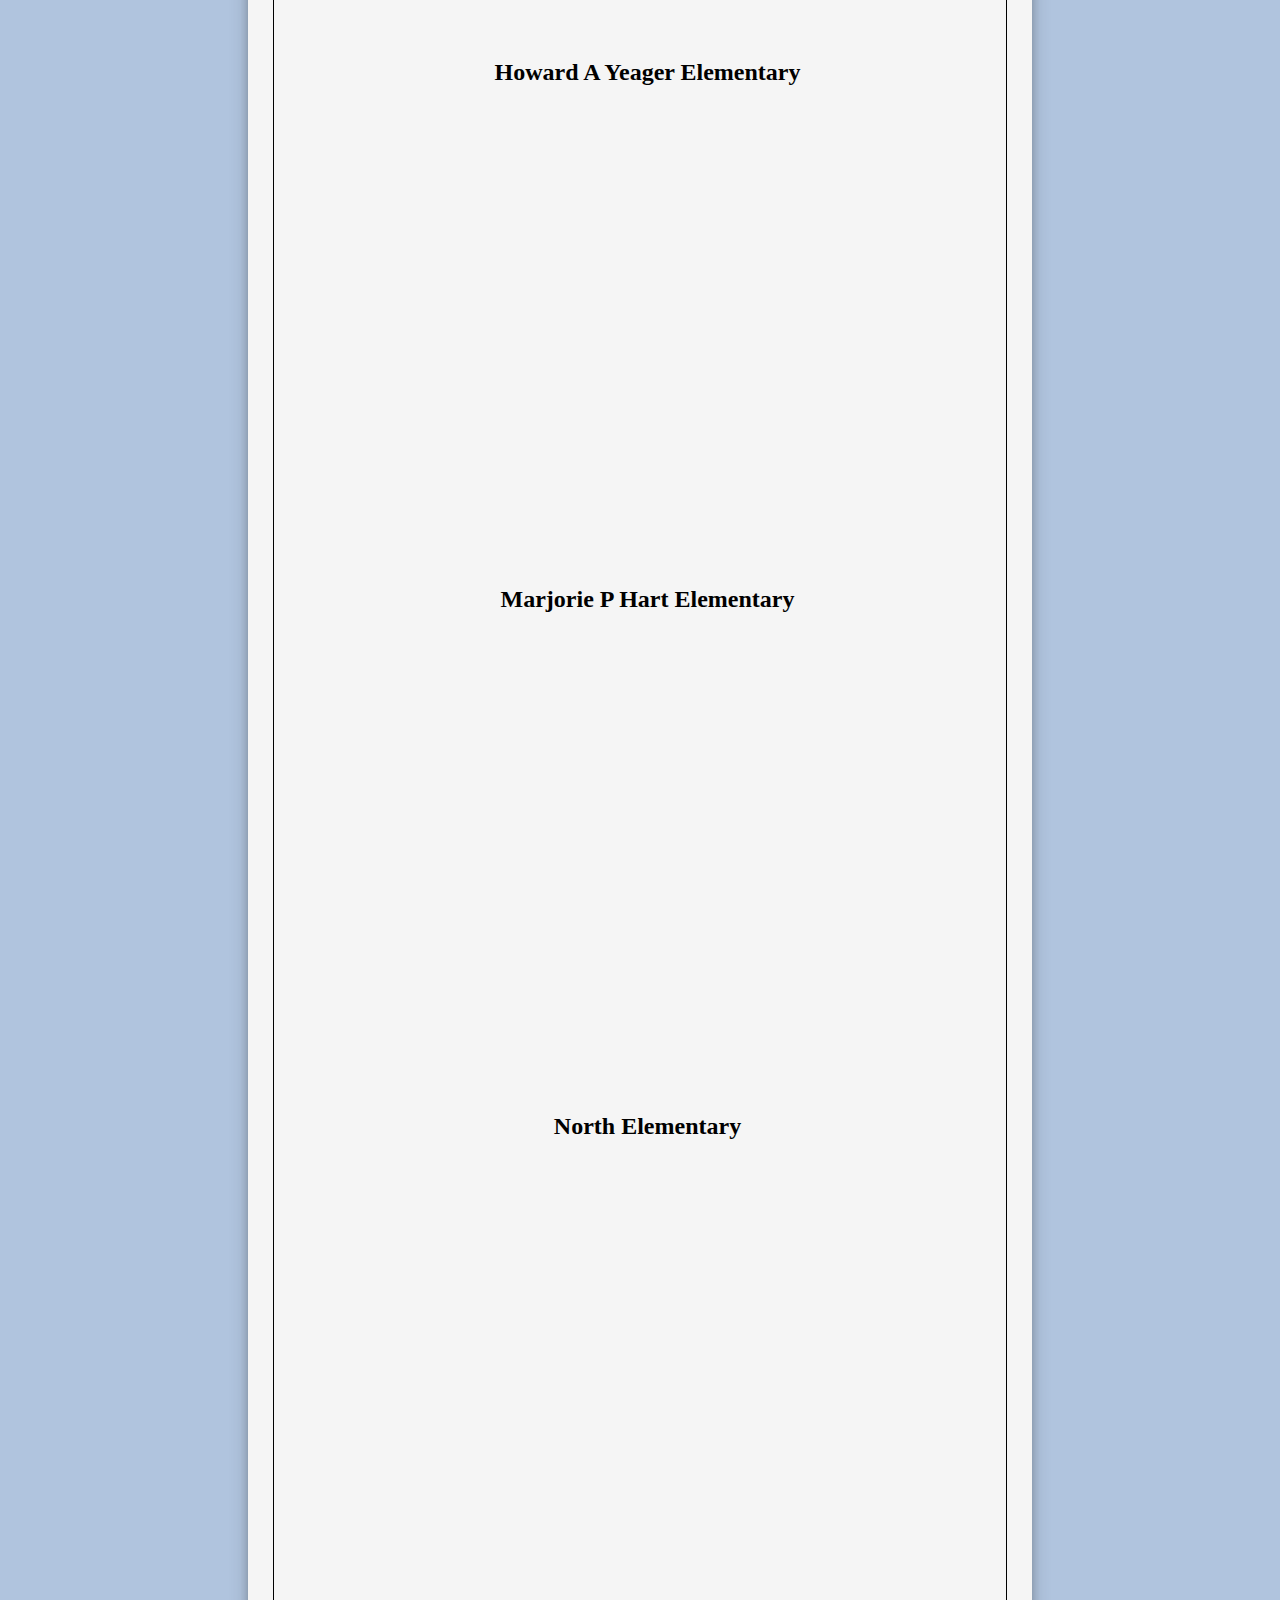
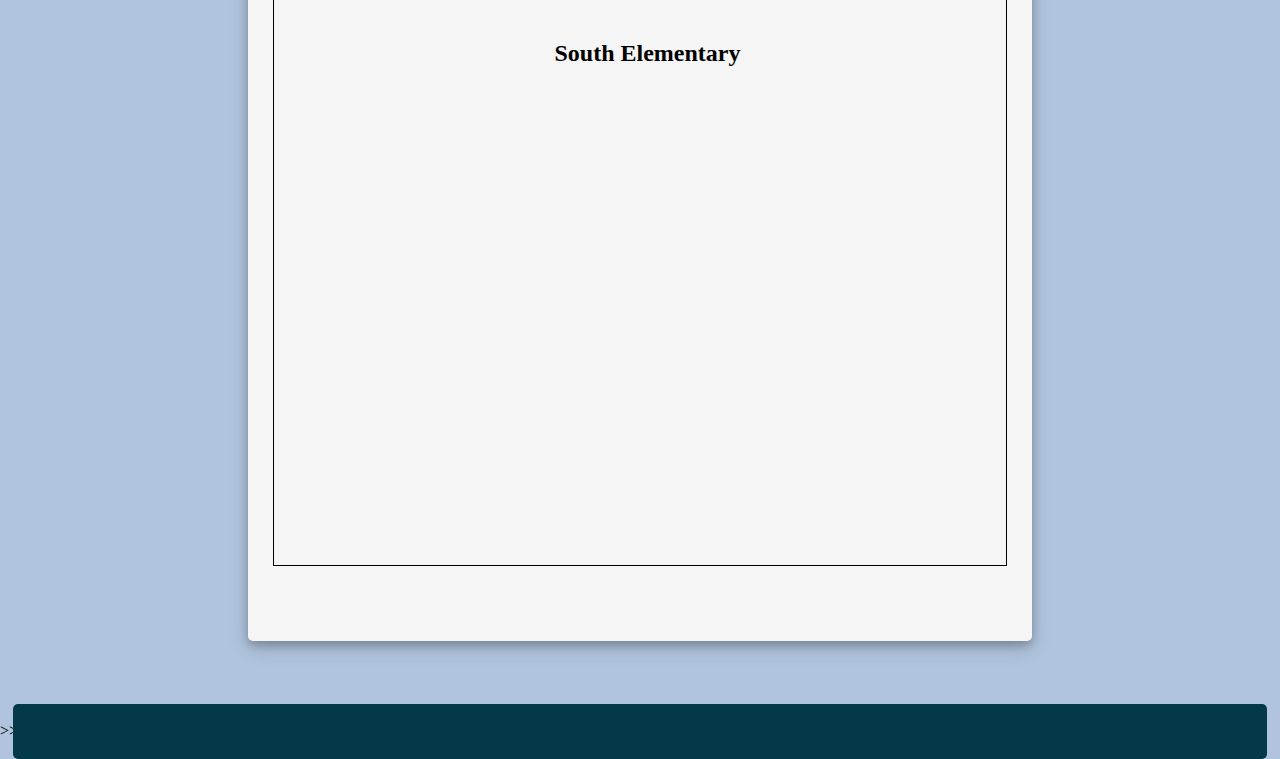
==== commit 5c961acc: "Correcting update error" ====
--- a/index.html
+++ b/index.html
@@ -259,268 +259,6 @@
     </div>
 </body>
 
-=======
-<!DOCTYPE html>
-<html lang="en">
-
-<head>
-    <link rel="stylesheet" href="styles/style.css">
-    <link href="https://fonts.googleapis.com/css?family=Bangers" rel="stylesheet">
-    <meta charset="utf-8">
-    <title>Game Info</title>
-</head>
-
-<body>
-
-    <div class="headerWrapper">
-        <div class="header">
-            <img src="images/nysl_logo.png" alt="logo" class="logo">
-            <p class="headerText">
-                Northside Youth Soccer League
-            </p>
-            <img src="images/nysl_logo.png" alt="logo" class="logo">
-        </div>
-    </div>
-    <div class="nav sticky">
-        <div class="navButton activeButton">
-            <a href="index.html">
-                <p class="navText">Game Schedule</p>
-            </a>
-        </div>
-        <div class="navButton">
-            <a href="events.html">
-                <p class="navText">Upcoming Events</p>
-            </a>
-        </div>
-        <div class="navButton">
-            <a href="about.html">
-                <p class="navText">About</p>
-            </a>
-        </div>
-        <div class="navButton">
-            <a href="contact.html">
-                <p class="navText">Contact</p>
-            </a>
-        </div>
-        <div class="navButton">
-            <a href="rules.html">
-                <p class="navText">Rules</p>
-            </a>
-        </div>
-        <div class="navButton">
-            <a href="registration.html">
-                <p class="navText">Registration Form</p>
-            </a>
-        </div>
-    </div>
-    <div class="bodyBox">
-        <div class="sideImages">
-            <img src="images/soccer_image1.jpg">
-        </div>
-        <div class="contentBox">
-            <div class="mainContent">
-                <div class="mainGameSchedule">
-                    <h1>NYSL Game Information</h1>
-                    <h2>Fall Schedule</h2>
-                    <p id="tab">* All games take place on Saturday.</p>
-                    <div class="gameTable">
-                        <table>
-                            <tr>
-                                <th scope="col">SEPTEMBER</th>
-                                <th scope="col">Teams</th>
-                                <th scope="col">Location</th>
-                                <th scope="col">Times</th>
-                            </tr>
-                            <tr>
-                                <td rowspan="2">9/01</td>
-                                <td>U1 and U4</td>
-                                <td>AJ Katzenmaier</td>
-                                <td>9:30 a.m.2</td>
-                            </tr>
-                            <tr>
-                                <td>U3 and U2</td>
-                                <td>Greenbay</td>
-                                <td>1:00 p.m.</td>
-                            </tr>
-                            <tr>
-                                <td rowspan="2">9/08</td>
-                                <td>U5 and U6</td>
-                                <td>Howard A Yeager</td>
-                                <td>9:30 a.m.</td>
-                            </tr>
-                            <tr>
-
-                                <td>U6 and U1 </td>
-                                <td>Marjorie P Hart</td>
-                                <td>1:00 p.m.</td>
-                            </tr>
-                            <tr>
-                                <td rowspan="2">9/15</td>
-                                <td>U2 and U4</td>
-                                <td>North</td>
-                                <td>9:30 a.m.</td>
-                            </tr>
-                            <tr>
-
-                                <td>U3 and U5</td>
-                                <td>AJ Katzenmaier</td>
-                                <td>1:00 p.m.</td>
-                            </tr>
-                            <tr>
-                                <td rowspan="2">9/22</td>
-                                <td>U1 and U3</td>
-                                <td>South</td>
-                                <td>9:30 a.m.</td>
-                            </tr>
-                            <tr>
-
-                                <td>U2 and U6</td>
-                                <td>Howard A Yeager</td>
-                                <td>1:00 p.m.</td>
-                            </tr>
-                            <tr>
-                                <td>9/29 </td>
-                                <td>U4 and U5</td>
-                                <td>Greenbay </td>
-                                <td>9:30 a.m.</td>
-                            </tr>
-                        </table>
-                    </div>
-                    <div class="gameTable">
-                        <table>
-                            <tr>
-                                <th scope="col">OCTOBER</th>
-                                <th scope="col">Teams</th>
-                                <th scope="col">Location</th>
-                                <th scope="col">Times</th>
-                            </tr>
-                            <tr>
-                                <td rowspan="2">10/06</td>
-                                <td>U2 and U5</td>
-                                <td>Marjorie P Hart</td>
-                                <td>9:30 a.m.</td>
-                            </tr>
-                            <tr>
-
-                                <td>U1 and U6</td>
-                                <td>South</td>
-                                <td>1:00 p.m.</td>
-                            </tr>
-                            <tr>
-                                <td rowspan="2">10/13</td>
-                                <td>U3 and U4</td>
-                                <td>Howard A Yeager</td>
-                                <td>9:30 a.m.</td>
-                            </tr>
-                            <tr>
-
-                                <td>U5 and U1</td>
-                                <td>Greenbay</td>
-                                <td>1:00 p.m.</td>
-                            </tr>
-                            <tr>
-                                <td rowspan="2">10/20</td>
-                                <td>U6 and U3</td>
-                                <td>North</td>
-                                <td>9:30 a.m.</td>
-                            </tr>
-                            <tr>
-
-                                <td>U2 and U4</td>
-                                <td>Marjorie P Hart</td>
-                                <td>1:00 p.m.</td>
-                            </tr>
-                            <tr>
-                                <td rowspan="2">10/27</td>
-                                <td>U3 and U1</td>
-                                <td>AJ Katzenmaier</td>
-                                <td>9:30 a.m.</td>
-                            </tr>
-                            <tr>
-
-                                <td>U5 and U6</td>
-                                <td>Howard A Yeager</td>
-                                <td>1:00 p.m.</td>
-                            </tr>
-                        </table>
-                    </div>
-                    <table class="gameTable">
-                        <tr>
-                            <td>AJ Katzenmaier Elementary</td>
-                            <td>24 W. Walton St., Chicago, IL 60610</td>
-                        </tr>
-                        <tr>
-                            <td>Greenbay Elementary</td>
-                            <td>1734 N. Orleans St., Chicago, IL 60614</td>
-                        </tr>
-                        <tr>
-                            <td>Howard A Yeager Elementary</td>
-                            <td>2245 N. Southport Ave., Chicago, IL 60614</td>
-                        </tr>
-                        <tr>
-                            <td>Marjorie P Hart Elementary</td>
-                            <td>2625 N. Orchard St., Chicago, IL 60614</td>
-                        </tr>
-                        <tr>
-                            <td>North Elementary</td>
-                            <td>1409 N. Ogden Ave., Chicago, IL 60610</td>
-                        </tr>
-                        <tr>
-                            <td>South Elementary</td>
-                            <td>2101 N. Fremont St., Chicago, IL 60614</td>
-                        </tr>
-                    </table>
-                    <div>
-                        <p><strong>Facility Type:</strong>
-                            Outdoor</p>
-                        <p><strong>Additional Information:</strong></p>
-                        <p>If deemed necessary by NYSL, games may be shortened or
-                            cancelled due to extreme weather conditions.</p>
-                        <p>Please direct all questions to:</p>
-                        <p>Michael Randall, League Coordinator</p>
-                        <p><strong>Phone:</strong>
-                            (630) 690-8132</p>
-                        <strong>Email:</strong> <a
-                            href=mailto:"michael.randall@chisoccer.org">michael.randall@chisoccer.org</a>
-                    </div>
-                    <div>
-                        <h1>Maps</h1>
-                        <h2>AJ Katzenmaier Elementary</h2>
-                        <iframe
-                            src="https://www.google.com/maps/embed?pb=!1m18!1m12!1m3!1d2969.6540604262254!2d-87.63123908431781!3d41.90029637200337!2m3!1f0!2f0!3f0!3m2!1i1024!2i768!4f13.1!3m3!1m2!1s0x880fd34e07f6bac3%3A0x68a82e5d59952c86!2s24+W+Walton+St%2C+Chicago%2C+IL+60610%2C+USA!5e0!3m2!1sen!2ses!4v1556100492993!5m2!1sen!2ses"
-                            frameborder="0" style="border:0" allowfullscreen></iframe><br>
-                        <h2>Greenbay Elementary </h2>
-                        <iframe
-                            src="https://www.google.com/maps/embed?pb=!1m18!1m12!1m3!1d2969.0258843688616!2d-87.64002798455778!3d41.91380227921926!2m3!1f0!2f0!3f0!3m2!1i1024!2i768!4f13.1!3m3!1m2!1s0x880fd34073f306a3%3A0x9e1726bbf8f23f0e!2s1734+N+Orleans+St%2C+Chicago%2C+IL+60614%2C+USA!5e0!3m2!1sen!2ses!4v1556100606708!5m2!1sen!2ses"
-                            frameborder="0" style="border:0" allowfullscreen></iframe>
-                        <h2>Howard A Yeager Elementary</h2>
-                        <iframe
-                            src="https://www.google.com/maps/embed?pb=!1m18!1m12!1m3!1d2968.585683085616!2d-87.66511458455746!3d41.92326457921871!2m3!1f0!2f0!3f0!3m2!1i1024!2i768!4f13.1!3m3!1m2!1s0x880fd2e37f9b8d2d%3A0x62ad8b907dd755d6!2s2245+N+Southport+Ave%2C+Chicago%2C+IL+60614%2C+USA!5e0!3m2!1sen!2ses!4v1556100834957!5m2!1sen!2ses"
-                            frameborder="0" style="border:0" allowfullscreen></iframe>
-                        <h2>Marjorie P Hart Elementary</h2>
-                        <iframe
-                            src="https://www.google.com/maps/embed?pb=!1m18!1m12!1m3!1d2968.291728953146!2d-87.64808628431719!3d41.929582270169455!2m3!1f0!2f0!3f0!3m2!1i1024!2i768!4f13.1!3m3!1m2!1s0x880fd30f2630e551%3A0x3e719e44a5cef714!2s2625+N+Orchard+St%2C+Chicago%2C+IL+60614%2C+USA!5e0!3m2!1sen!2ses!4v1556100865221!5m2!1sen!2ses"
-                            frameborder="0" style="border:0" allowfullscreen></iframe>
-                        <h2>North Elementary</h2>
-                        <iframe
-                            src="https://www.google.com/maps/embed?pb=!1m18!1m12!1m3!1d2969.3376141596673!2d-87.64837698431766!3d41.90710047157734!2m3!1f0!2f0!3f0!3m2!1i1024!2i768!4f13.1!3m3!1m2!1s0x880fd33af0e6ccc3%3A0x26c81c1d557667da!2s1409+N+Ogden+Ave%2C+Chicago%2C+IL+60610%2C+USA!5e0!3m2!1sen!2ses!4v1556100893014!5m2!1sen!2ses"
-                            frameborder="0" style="border:0" allowfullscreen></iframe>
-                        <h2>South Elementary</h2>
-                        <iframe
-                            src="https://www.google.com/maps/embed?pb=!1m18!1m12!1m3!1d2968.7477648266286!2d-87.65355538431739!3d41.91978077078336!2m3!1f0!2f0!3f0!3m2!1i1024!2i768!4f13.1!3m3!1m2!1s0x880fd3196fb41dc7%3A0x970be7f7d6336df5!2s2101+N+Fremont+St%2C+Chicago%2C+IL+60614%2C+USA!5e0!3m2!1sen!2ses!4v1556100913142!5m2!1sen!2ses"
-                            frameborder="0" style="border:0" allowfullscreen></iframe>
-                    </div>
-                </div>
-            </div>
-        </div>
-        <div class="sideImages">
-            <img src="images/soccer_image3.jpg">
-        </div>
-    </div>
-    <div class="footer">
-    </div>
-</body>
-
 >>>>>>> 48147234cb64e1a63b9c4c116271285b05adf89b
 
 </html>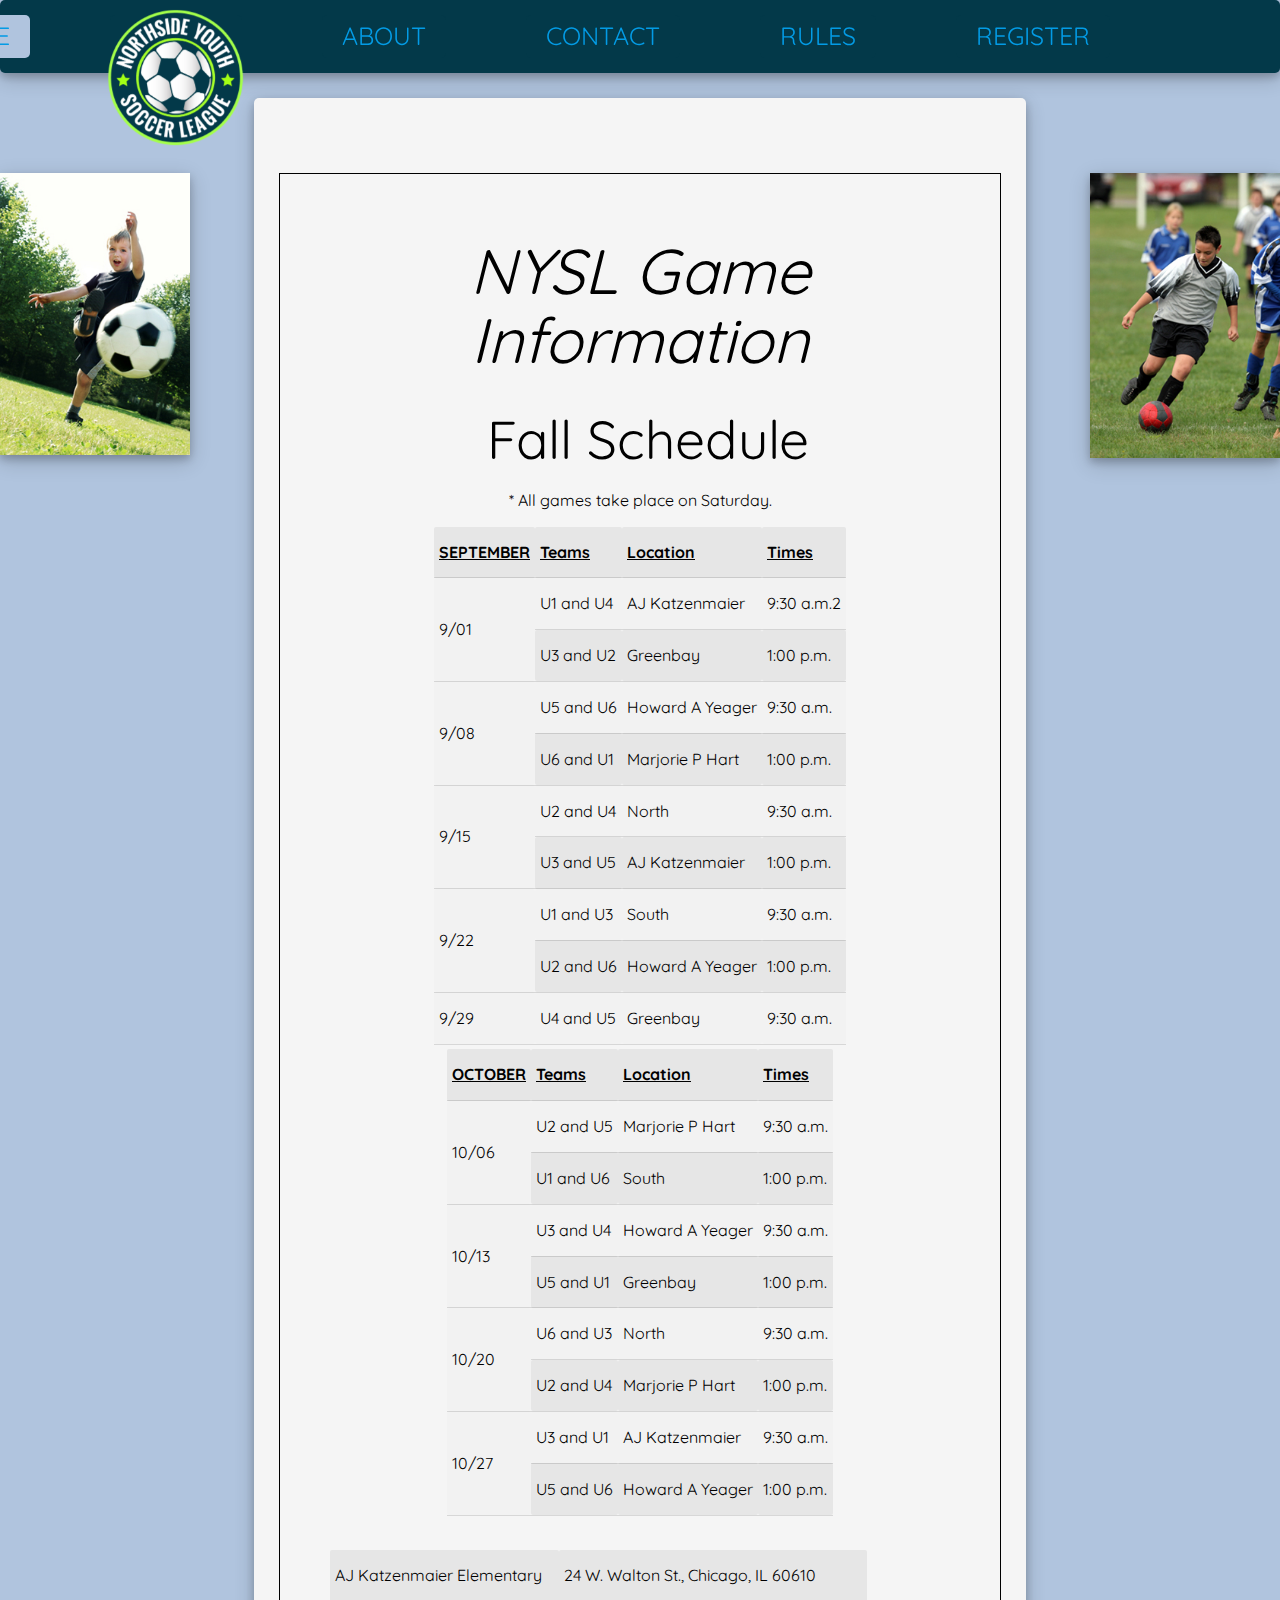
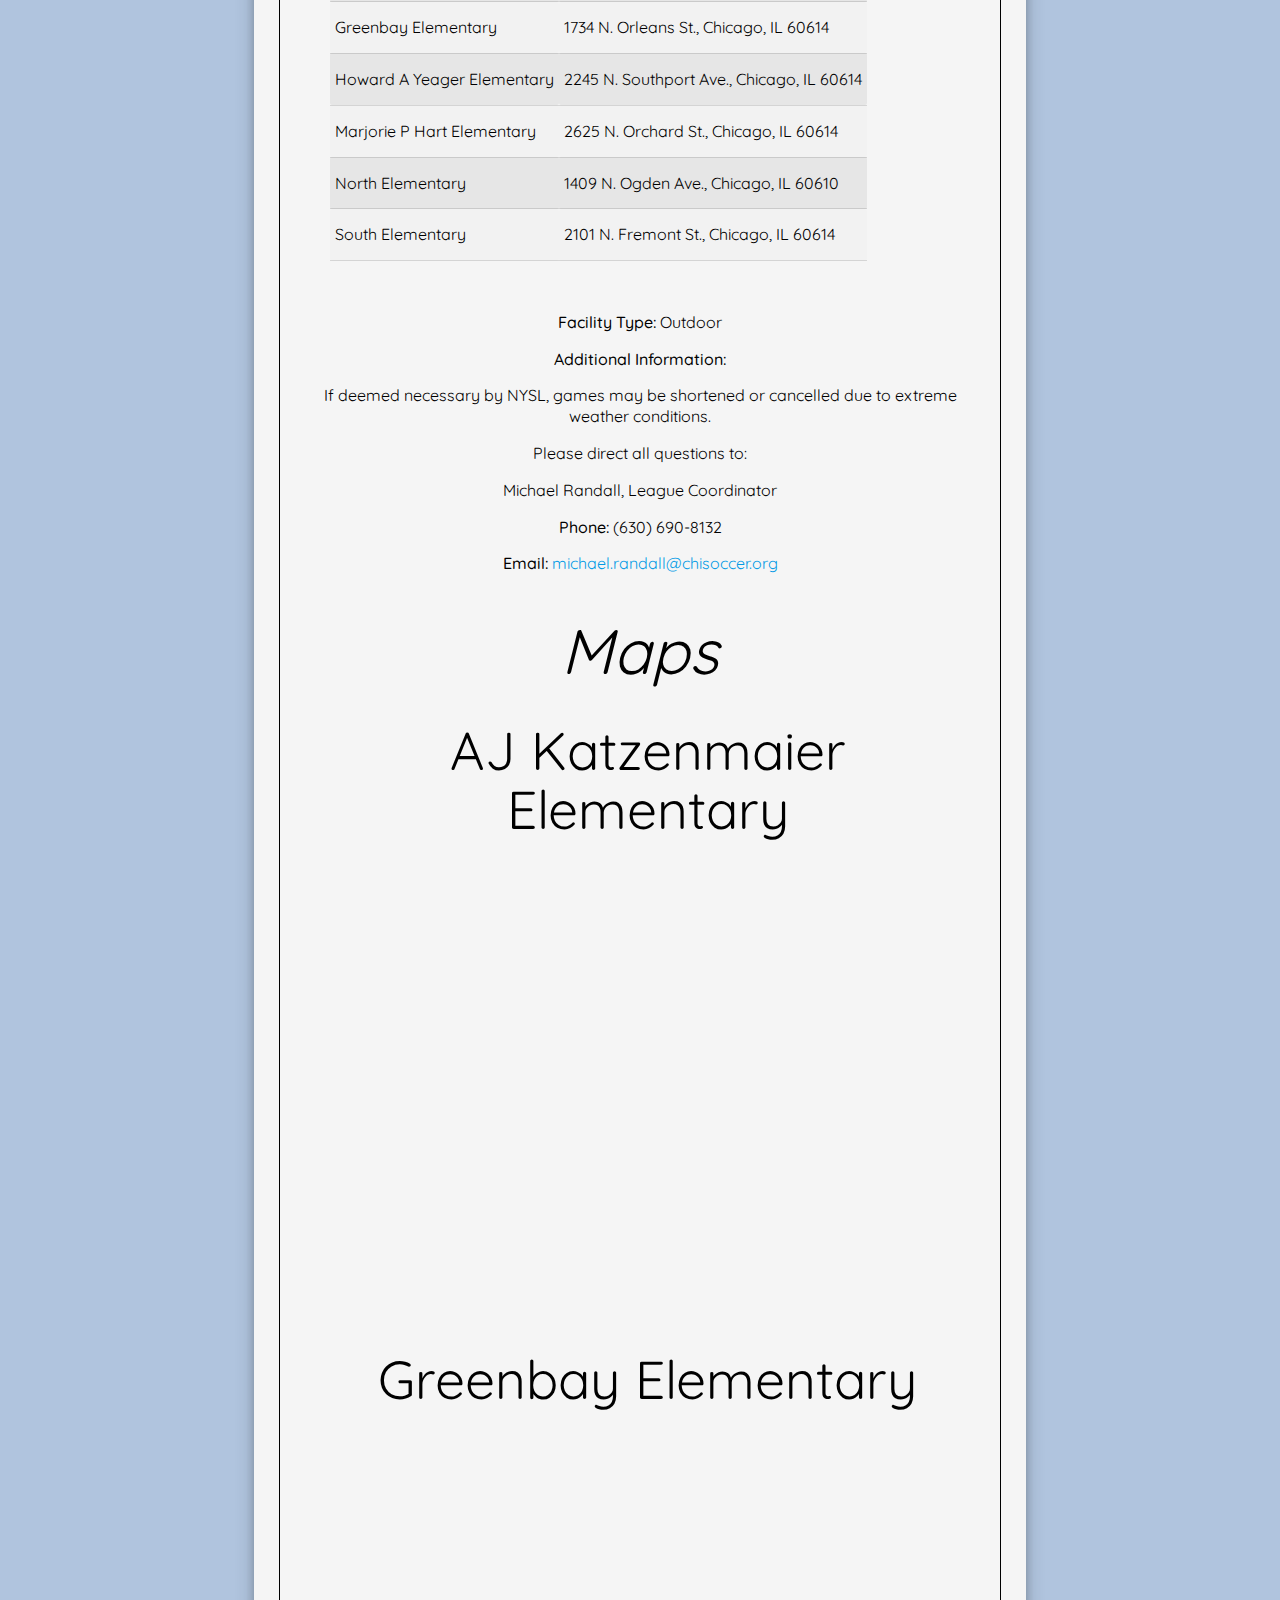
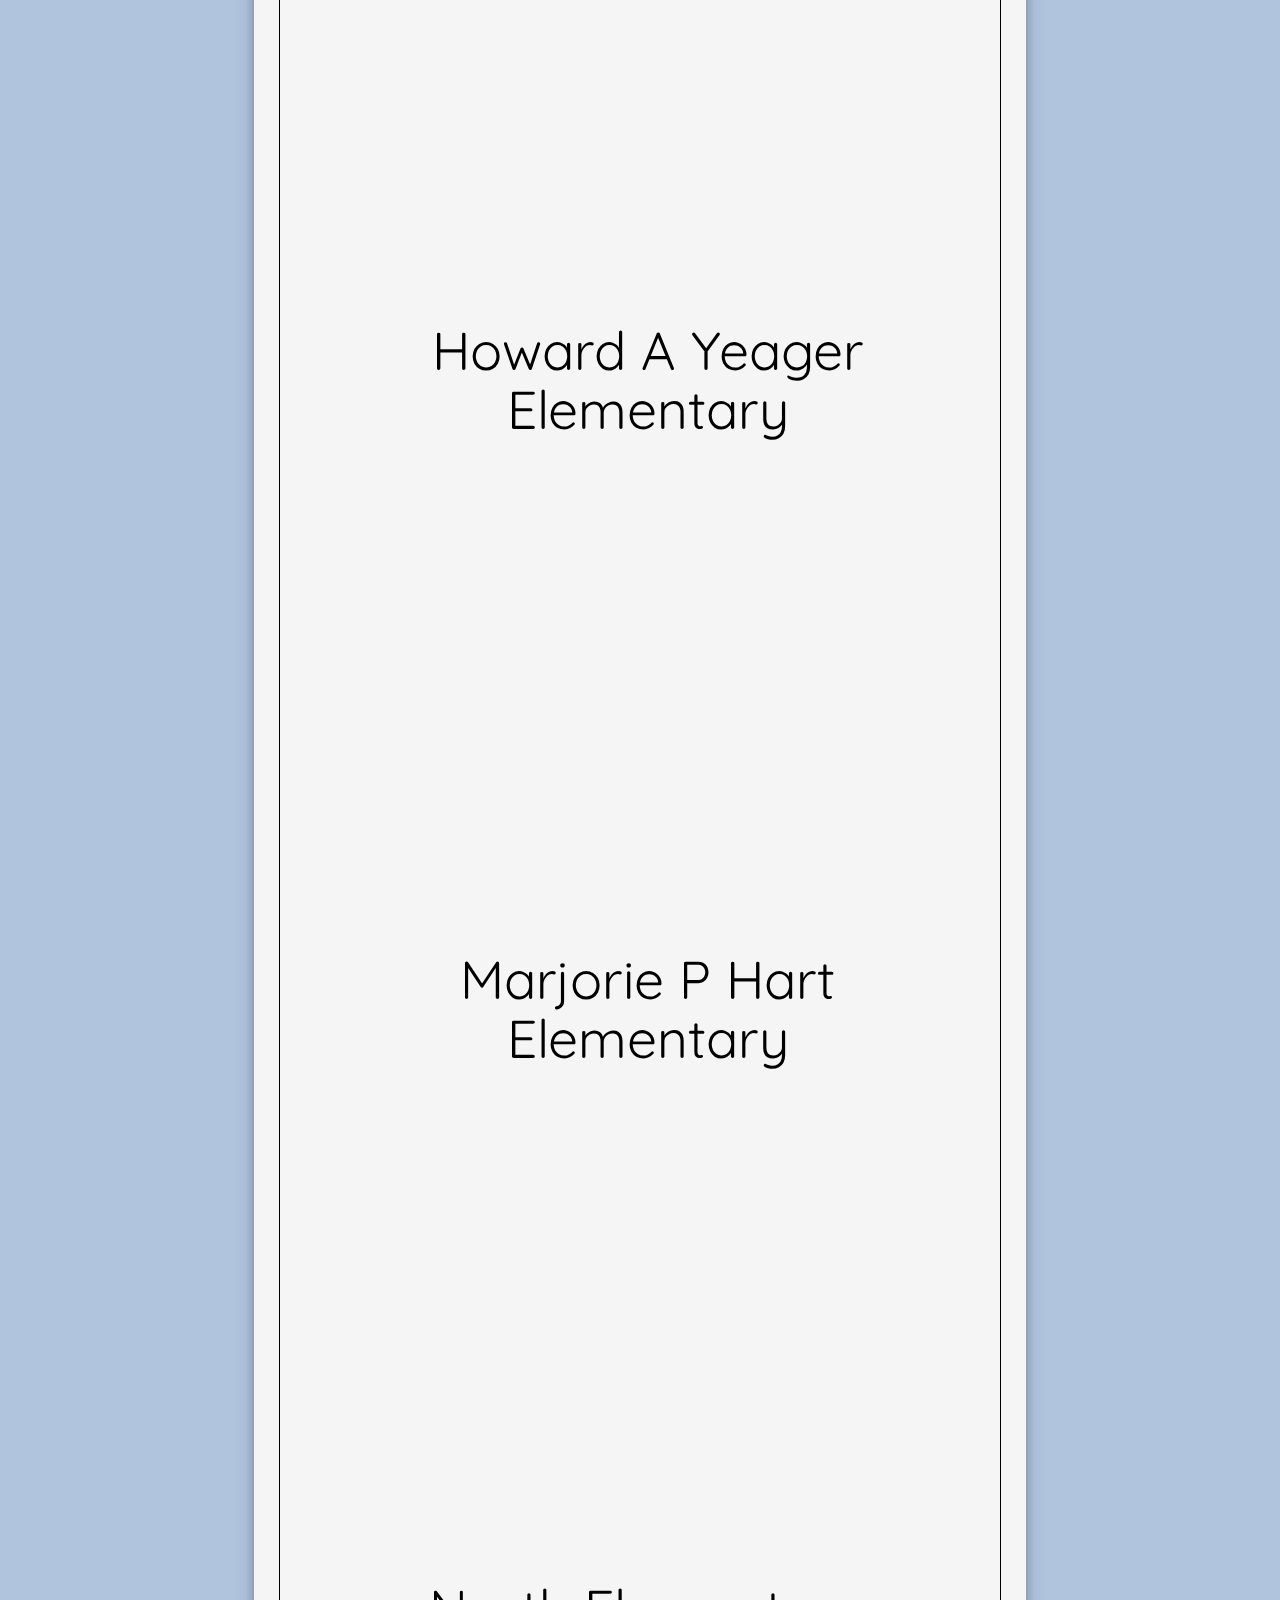
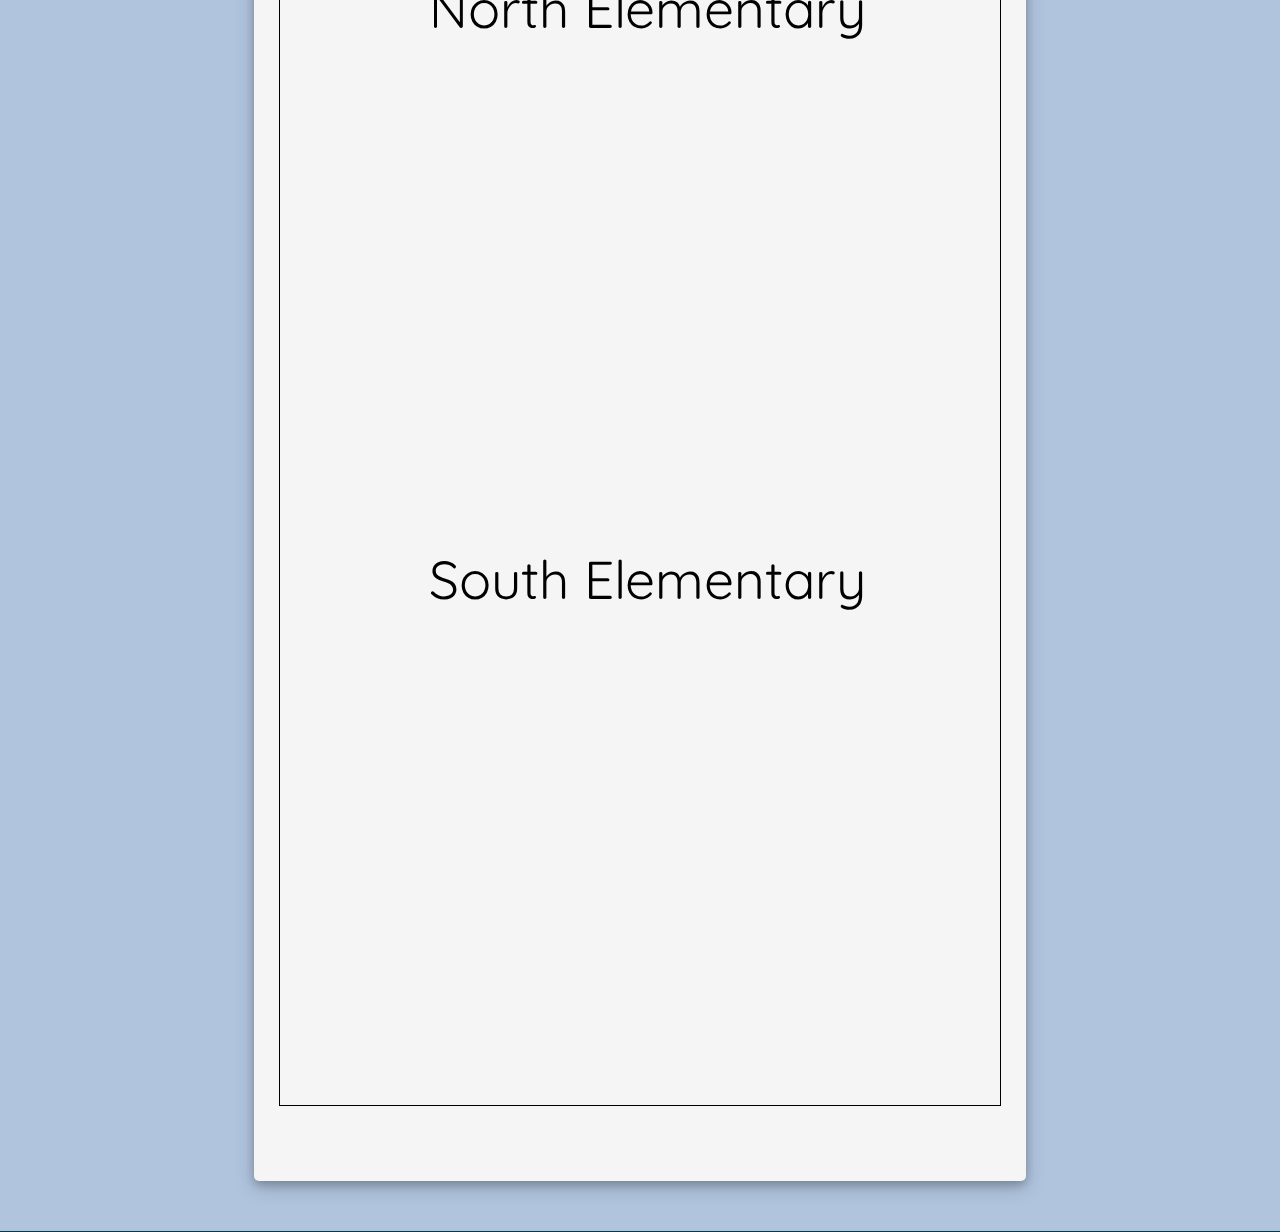
==== commit 0be8041a: "Updating CSS and overall layout" ====
--- a/index.html
+++ b/index.html
@@ -4,51 +4,48 @@
 <head>
     <link rel="stylesheet" href="styles/style.css">
     <link href="https://fonts.googleapis.com/css?family=Bangers" rel="stylesheet">
+    <link rel="stylesheet" href="https://cdnjs.cloudflare.com/ajax/libs/materialize/1.0.0/css/materialize.min.css">
+    <link href="https://fonts.googleapis.com/css?family=Quicksand&display=swap" rel="stylesheet">
     <meta charset="utf-8">
-    <title>Game Info</title>
+    <title>About NYSL</title>
 </head>
 
 <body>
-
-    <div class="headerWrapper">
-        <div class="header">
+    <div class="sticky">
+        <div class="logo">
             <img src="images/nysl_logo.png" alt="logo" class="logo">
-            <p class="headerText">
-                Northside Youth Soccer League
-            </p>
-            <img src="images/nysl_logo.png" alt="logo" class="logo">
-        </div>
-    </div>
-    <div class="nav sticky">
-        <div class="navButton activeButton">
-            <a href="index.html">
-                <p class="navText">Game Schedule</p>
-            </a>
-        </div>
-        <div class="navButton">
-            <a href="events.html">
-                <p class="navText">Upcoming Events</p>
-            </a>
-        </div>
-        <div class="navButton">
-            <a href="about.html">
-                <p class="navText">About</p>
-            </a>
-        </div>
-        <div class="navButton">
-            <a href="contact.html">
-                <p class="navText">Contact</p>
-            </a>
-        </div>
-        <div class="navButton">
-            <a href="rules.html">
-                <p class="navText">Rules</p>
-            </a>
-        </div>
-        <div class="navButton">
-            <a href="registration.html">
-                <p class="navText">Registration Form</p>
-            </a>
+        </div>
+        <div class="nav">
+            <div class="navButton activeButton">
+                <a href="index.html">
+                    <p class="navText">SCHEDULE</p>
+                </a>
+            </div>
+            <div class="navButton">
+                <a href="events.html">
+                    <p class="navText">EVENTS</p>
+                </a>
+            </div>
+            <div class="navButton">
+                <a href="about.html">
+                    <p class="navText">ABOUT</p>
+                </a>
+            </div>
+            <div class="navButton">
+                <a href="contact.html">
+                    <p class="navText">CONTACT</p>
+                </a>
+            </div>
+            <div class="navButton">
+                <a href="rules.html">
+                    <p class="navText">RULES</p>
+                </a>
+            </div>
+            <div class="navButton">
+                <a href="registration.html">
+                    <p class="navText">REGISTER</p>
+                </a>
+            </div>
         </div>
     </div>
     <div class="bodyBox">
@@ -259,6 +256,4 @@
     </div>
 </body>
 
->>>>>>> 48147234cb64e1a63b9c4c116271285b05adf89b
-
 </html>--- a/styles/style.css
+++ b/styles/style.css
@@ -1,104 +1,3 @@
-<<<<<<< HEAD
-html,
-body,
-div,
-span,
-applet,
-object,
-iframe,
-h1,
-h2,
-h3,
-h4,
-h5,
-h6,
-p,
-blockquote,
-pre,
-a,
-abbr,
-acronym,
-address,
-big,
-cite,
-code,
-del,
-dfn,
-em,
-img,
-ins,
-kbd,
-q,
-s,
-samp,
-small,
-strike,
-strong,
-sub,
-sup,
-tt,
-var,
-b,
-u,
-i,
-center,
-dl,
-dt,
-dd,
-ol,
-ul,
-li,
-fieldset,
-form,
-label,
-legend,
-table,
-caption,
-tbody,
-tfoot,
-thead,
-tr,
-th,
-td,
-article,
-aside,
-canvas,
-details,
-embed,
-figure,
-figcaption,
-footer,
-header,
-hgroup,
-menu,
-nav,
-output,
-ruby,
-section,
-summary,
-time,
-mark,
-audio,
-video {
-
-    font-family: Century Gothic, CenturyGothic, AppleGothic, sans-serif;
-}
-
-/* HTML5 display-role reset for older browsers */
-article,
-aside,
-details,
-figcaption,
-figure,
-footer,
-header,
-hgroup,
-menu,
-nav,
-section {
-    display: block;
-}
-
 h1 {
     font-size: 45px;
     font-style: italic;
@@ -128,39 +27,16 @@
     max-width: 100%;
 }
 
-.headerWrapper {
-    text-align: center;
-}
-
-.header {
-    font-size: 60px;
-    font-style: italic;
-    text-align: center;
-    /* box-shadow: 0 4px 8px 0 rgba(0, 0, 0, 0.2), 0 6px 20px 0 rgba(0, 0, 0, 0.19); */
-    max-width: 100%;
-    border-radius: 5px;
-    margin-top: -10px;
-    display: inline-block;
-    background-color: rgb(211, 225, 243)
-}
-
-.headerText {
-    display: inline;
-    padding: 5px 30px;
-    vertical-align: middle;
-}
-
-.logo {
-    width: 105px;
-    padding: 5px 20px;
-    vertical-align: middle;
-}
+
+
 
 body {
     background-color: lightsteelblue;
     text-align: center;
     line-height: 1.3;
     display: inline;
+    margin: 0px;
+    font-family: 'Quicksand', sans-serif;
 }
 
 .nav {
@@ -168,20 +44,17 @@
     font-size: 25px;
     background-color: #033949;
     box-shadow: 0 4px 8px 0 rgba(0, 0, 0, 0.2), 0 6px 20px 0 rgba(0, 0, 0, 0.19);
-    margin: 10px;
-    padding: 5px 80px;
-    justify-content: space-between;
+    padding: 5px 130px;
+    justify-content: flex-end;
     border-radius: 5px;
     z-index: 1;
 }
 
 .navButton {
-    background-color: #e7f9fe;
+    background-color: #033949;
     padding: 10px;
-    margin: 10px;
-    box-shadow: 0 4px 8px 0 rgba(0, 0, 0, 0.2), 0 6px 20px 0 rgba(0, 0, 0, 0.19);
+    margin: 10px 40px;
     border-radius: 5px;
-    border: 2px solid black;
     padding: 5px 20px;
 }
 
@@ -189,6 +62,7 @@
     position: -webkit-sticky;
     position: sticky;
     top: 0;
+    z-index: 1;
 }
 
 .navButton:hover {
@@ -203,6 +77,14 @@
     display: flex;
     justify-content: center;
     align-items: flex-start;
+}
+
+.logo {
+    width: 175px;
+    padding: 5px 20px;
+    vertical-align: middle;
+    float: left;
+    position: absolute;
 }
 
 .sideImages {
@@ -232,10 +114,15 @@
 }
 
 .mainImage {
-    max-width: 600px;
+    max-width: 400px;
     display: block;
     margin-left: auto;
     margin-right: auto;
+}
+
+.contactImage {
+    max-width: 400px;
+
 }
 
 .mainGameSchedule {
@@ -255,16 +142,14 @@
 
 .footer {
     position: relative;
-    width: 98%;
+    width: 100%;
     background-color: #033949;
-    height: 55px;
+    height: 1px;
     bottom: -50px;
-    margin: 1%;
-    border-radius: 5px;
 }
 
 a:visited {
-    color: purple;
+    color: whitesmoke;
 }
 
 a:active {
@@ -483,490 +368,4 @@
 iframe {
     width: 600px;
     height: 450px;
-=======
-html,
-body,
-div,
-span,
-applet,
-object,
-iframe,
-h1,
-h2,
-h3,
-h4,
-h5,
-h6,
-p,
-blockquote,
-pre,
-a,
-abbr,
-acronym,
-address,
-big,
-cite,
-code,
-del,
-dfn,
-em,
-img,
-ins,
-kbd,
-q,
-s,
-samp,
-small,
-strike,
-strong,
-sub,
-sup,
-tt,
-var,
-b,
-u,
-i,
-center,
-dl,
-dt,
-dd,
-ol,
-ul,
-li,
-fieldset,
-form,
-label,
-legend,
-table,
-caption,
-tbody,
-tfoot,
-thead,
-tr,
-th,
-td,
-article,
-aside,
-canvas,
-details,
-embed,
-figure,
-figcaption,
-footer,
-header,
-hgroup,
-menu,
-nav,
-output,
-ruby,
-section,
-summary,
-time,
-mark,
-audio,
-video {
-
-    font-family: Century Gothic, CenturyGothic, AppleGothic, sans-serif;
-}
-
-/* HTML5 display-role reset for older browsers */
-article,
-aside,
-details,
-figcaption,
-figure,
-footer,
-header,
-hgroup,
-menu,
-nav,
-section {
-    display: block;
-}
-
-h1 {
-    font-size: 45px;
-    font-style: italic;
-}
-
-h2 {
-    padding-left: 15px;
-    font-weight: 900;
-}
-
-h3 {
-    font-size: 30px;
-    text-indent: 40px;
-}
-
-h4 {
-    font-size: 24px;
-    text-indent: 20px;
-}
-
-h5 {
-    font-size: 30px;
-    margin: 20px 0px;
-}
-
-img {
-    max-width: 100%;
-}
-
-.headerWrapper {
-    text-align: center;
-}
-
-.header {
-    font-size: 60px;
-    font-style: italic;
-    text-align: center;
-    /* box-shadow: 0 4px 8px 0 rgba(0, 0, 0, 0.2), 0 6px 20px 0 rgba(0, 0, 0, 0.19); */
-    max-width: 100%;
-    border-radius: 5px;
-    margin-top: -10px;
-    display: inline-block;
-    background-color: rgb(211, 225, 243)
-}
-
-.headerText {
-    display: inline;
-    padding: 5px 30px;
-    vertical-align: middle;
-}
-
-.logo {
-    width: 105px;
-    padding: 5px 20px;
-    vertical-align: middle;
-}
-
-body {
-    background-color: lightsteelblue;
-    text-align: center;
-    line-height: 1.3;
-    display: inline;
-}
-
-.nav {
-    display: flex;
-    font-size: 25px;
-    background-color: #033949;
-    box-shadow: 0 4px 8px 0 rgba(0, 0, 0, 0.2), 0 6px 20px 0 rgba(0, 0, 0, 0.19);
-    margin: 10px;
-    padding: 5px 80px;
-    justify-content: space-between;
-    border-radius: 5px;
-    z-index: 1;
-}
-
-.navButton {
-    background-color: #e7f9fe;
-    padding: 10px;
-    margin: 10px;
-    box-shadow: 0 4px 8px 0 rgba(0, 0, 0, 0.2), 0 6px 20px 0 rgba(0, 0, 0, 0.19);
-    border-radius: 5px;
-    border: 2px solid black;
-    padding: 5px 20px;
-}
-
-.sticky {
-    position: -webkit-sticky;
-    position: sticky;
-    top: 0;
-}
-
-.navButton:hover {
-    background-color: lightsteelblue;
-}
-
-.navText {
-    margin: 0px;
-}
-
-.bodyBox {
-    display: flex;
-    justify-content: center;
-    align-items: flex-start;
-}
-
-.sideImages {
-    display: flex;
-    margin-top: 100px;
-    box-shadow: 0 4px 8px 0 rgba(0, 0, 0, 0.2), 0 6px 20px 0 rgba(0, 0, 0, 0.19);
-}
-
-.contentBox {
-    position: relative;
-    display: inline-block;
-    background-color: whitesmoke;
-    color: black;
-    margin: 25px 5% 0 5%;
-    padding: 25px;
-    box-shadow: 0 4px 8px 0 rgba(0, 0, 0, 0.2), 0 6px 20px 0 rgba(0, 0, 0, 0.19);
-    width: 1000px;
-    border-radius: 5px;
-}
-
-.mainContent {
-    border: 1px solid black;
-    text-align: left;
-    margin: 50px 0px;
-    padding: 20px;
-    font-size: 16px;
-}
-
-.mainImage {
-    max-width: 600px;
-    display: block;
-    margin-left: auto;
-    margin-right: auto;
-}
-
-.mainGameSchedule {
-    text-align: center;
-}
-
-.gameTable {
-    display: inline-block;
-}
-
-.registrationForm {
-    border: 1px solid black;
-    text-align: left;
-    padding: 25px 10px;
-    font-size: 18px;
-}
-
-.footer {
-    position: relative;
-    width: 98%;
-    background-color: #033949;
-    height: 55px;
-    bottom: -50px;
-    margin: 1%;
-    border-radius: 5px;
-}
-
-a:visited {
-    color: purple;
-}
-
-a:active {
-    color: red;
-}
-
-a {
-    text-decoration: none;
-}
-
-a:hover {
-    transition: all 0.35s
-}
-
-ol {
-    margin: 0px 19px;
-    padding-left: 35px;
-}
-
-ol>li:before {
-    display: inline-block;
-    width: 1.6em;
-    padding-right: 0.5em;
-    font-weight: bold;
-    text-align: right;
-}
-
-ul {
-    padding-right: 10px;
-    line-height: 1.4;
-}
-
-table {
-    border-collapse: separate;
-    border-spacing: 1px;
-    padding: 30px;
-}
-
-th,
-td {
-    padding: 10px 15px;
-}
-
-thead {
-    background: #395870;
-    color: #fff;
-}
-
-tbody tr:nth-child(even) {
-    background: #f2f2f2;
-}
-
-tbody tr:nth-child(odd) {
-    background: #e6e6e6;
-}
-
-th {
-    text-decoration: underline;
-}
-
-form {
-    font: 15px/1.5 "Helvetica Neue", Helvetica, Arial, sans-serif;
-    display: flex;
-}
-
-fieldset {
-    border: 0;
-    display: flex;
-}
-
-input {
-    border-radius: 15px;
-    font: 14px/1.4 "Helvetica Neue", Helvetica, Arial, sans-serif;
-    margin: 5px;
-    width: 100%;
-    flex-wrap: nowrap;
-    margin-right: 20px;
-}
-
-.account-info label {
-    color: #395870;
-    display: flex;
-    font-weight: bold;
-    align-items: center;
-}
-
-.accountInfo {
-    width: 100%;
-}
-
-.itemText {
-    color: #395870;
-    font-weight: bold;
-    display: flex;
-    align-items: center;
-}
-
-.nearText {
-    color: #395870;
-    font-weight: bold;
-    display: flex;
-    align-items: center;
-    margin-bottom: 0px;
-}
-
-.formLine {
-    display: flex;
-    align-items: center;
-    width: 100%;
-    color: #395870;
-    font-weight: bold;
-}
-
-.schools {
-    display: flex;
-    justify-content: space-evenly;
-    margin-bottom: 40px;
-}
-
-.school {
-    display: flex;
-    flex-direction: column;
-}
-
-.activeButton {
-    background-color: lightsteelblue;
-}
-
-.schoolBox {
-    height: 30px;
-    border: 1px solid black;
-    border-spacing: 50px;
-    align-self: center
-}
-
-.positionsBox {
-    display: flex;
-    flex-wrap: wrap;
-    padding-right: 670px;
-}
-
-.alreadyBox {
-    display: flex;
-    width: 25%;
-    color: #395870;
-    font-weight: bold;
-    margin: 50px 10px 0px 0px;
-}
-
-.jerseySize {
-    display: flex;
-    margin: 10px 20px 0px 30px;
-    width: 50%;
-    justify-content: space-between;
-
-}
-
-.uniformBox1 {
-    display: flex;
-    flex-wrap: wrap;
-    width: 160px;
-    padding-right: 40px
-}
-
-.uniformBox2 {
-    display: flex;
-    flex-wrap: wrap;
-    width: 150px;
-    padding-right: 40px
-}
-
-.permissionText {
-    margin: 0px 20px 30px;
-}
-
-.account-action {
-    background: #f0f0f2;
-    border-top: 1px solid #c6c7cc;
-    box-shadow: 0 4px 8px 0 rgba(0, 0, 0, 0.2), 0 6px 20px 0 rgba(0, 0, 0, 0.19);
-    margin: 0px 20px 20px 20px;
-    border-radius: 15px;
-    padding: 0px 30px;
-}
-
-.account-action .btn {
-    background: linear-gradient(#49708f, #293f50);
-    border: 0;
-    color: #fff;
-    cursor: pointer;
-    font-weight: bold;
-    float: left;
-    padding: 8px 16px;
-    margin: 20px 0px;
-    width: 100px;
-}
-
-.account-action label {
-    color: #7c7c80;
-    font-size: 12px;
-    float: left;
-    margin: 10px 0 0 20px;
-}
-
-input[type=checkbox]:not(old),
-input[type=radio]:not(old) {
-    margin: 2px;
-    margin-left: 30px;
-    width: 20px;
-}
-
-.positionsBox input {
-    margin: 0px;
-    padding: 0px;
-}
-
-iframe {
-    width: 600px;
-    height: 450px;
->>>>>>> 48147234cb64e1a63b9c4c116271285b05adf89b
 }